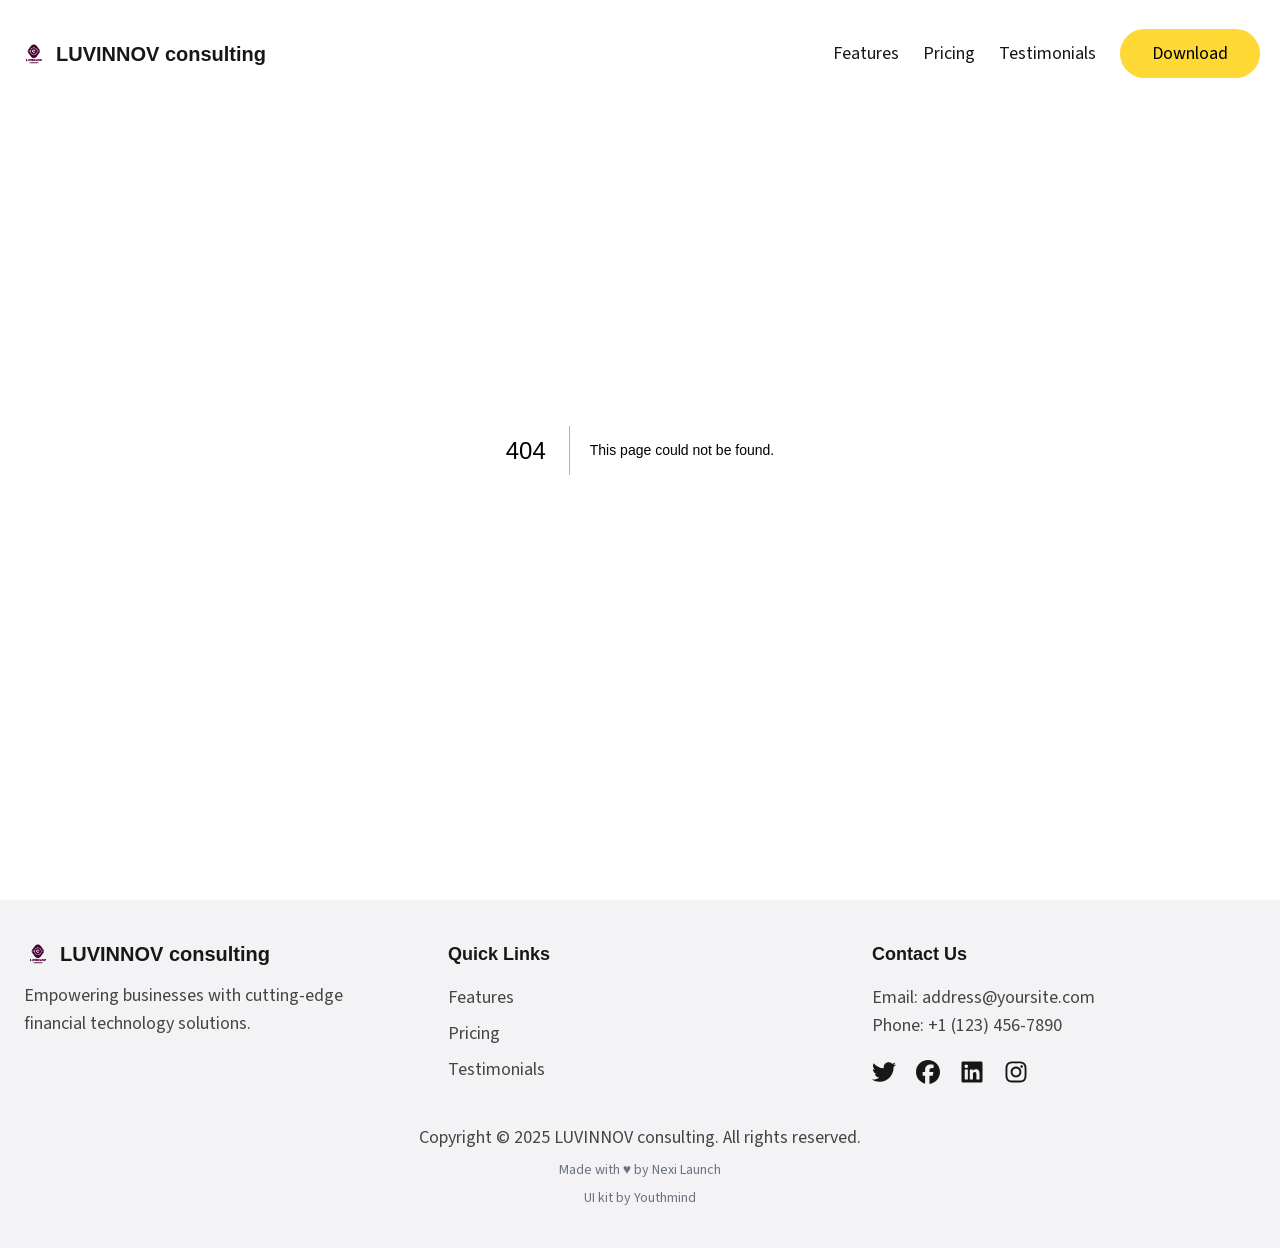
==== 404/index.html @ d5160deb "Updates" ====
<!DOCTYPE html><html lang="en"><head><meta charSet="utf-8"/><meta name="viewport" content="width=device-width, initial-scale=1"/><link rel="preload" href="/toto/static/media/3534416bbfdcc9be-s.p.woff2" as="font" crossorigin="" type="font/woff2"/><link rel="preload" href="/toto/static/media/9cf9c6e84ed13b5e-s.p.woff2" as="font" crossorigin="" type="font/woff2"/><link rel="stylesheet" href="/toto/static/css/870fa34f13a19ca3.css" data-precedence="next"/><link rel="preload" as="script" fetchPriority="low" href="/toto/static/chunks/webpack-124ecab26fb58c19.js"/><script src="/toto/static/chunks/fd9d1056-db191a3a5ea0cf82.js" async=""></script><script src="/toto/static/chunks/117-f3b8f21bd24e2835.js" async=""></script><script src="/toto/static/chunks/main-app-a7b32113b8350403.js" async=""></script><script src="/toto/static/chunks/f7333993-c49efe604041fbbe.js" async=""></script><script src="/toto/static/chunks/352-a9b791b943f758c2.js" async=""></script><script src="/toto/static/chunks/578-3923106b9cc915ff.js" async=""></script><script src="/toto/static/chunks/app/layout-957dc9d7dec42cfb.js" async=""></script><script src="/toto/static/chunks/3d47b92a-8a8ddd173a9a4bae.js" async=""></script><script src="/toto/static/chunks/6-3d7f84770f22fc90.js" async=""></script><script src="/toto/static/chunks/app/page-560731b60eb014f5.js" async=""></script><meta name="robots" content="noindex"/><title>404: This page could not be found.</title><title>Luvinnov consulting</title><meta name="description" content="Luvinnov empowers businesses with cutting-edge technology solutions to drive success and efficiency."/><meta property="og:title" content="Luvinnov consulting"/><meta property="og:description" content="Luvinnov empowers businesses with cutting-edge technology solutions to drive success and efficiency."/><meta property="og:url" content="https://luvinnov.github.io/"/><meta property="og:image" content="https://luvinnov.github.io/images/og-image.jpg"/><meta property="og:image:width" content="1200"/><meta property="og:image:height" content="675"/><meta property="og:image:alt" content="LUVINNOV consulting"/><meta property="og:type" content="website"/><meta name="twitter:card" content="summary_large_image"/><meta name="twitter:title" content="Luvinnov consulting"/><meta name="twitter:description" content="Luvinnov empowers businesses with cutting-edge technology solutions to drive success and efficiency."/><meta name="twitter:image" content="https://luvinnov.github.io/images/twitter-image.jpg"/><link rel="icon" href="/images/icons/apple-touch-icon.png" type="image/png" sizes="180x180"/><link rel="icon" href="/images/icons/favicon.ico" type="image/png"/><link rel="icon" href="/images/icons/favicon.svg" type="image/svg+xml"/><link rel="icon" href="/images/icons/favicon-96x96.png" type="image/png" sizes="96x96"/><link rel="icon" href="/images/icons/web-app-manifest-192x192.png" type="image/png" sizes="192x192"/><link rel="icon" href="/images/icons/web-app-manifest-512x512.png" type="image/png" sizes="512x512"/><meta name="next-size-adjust"/><script src="/toto/static/chunks/polyfills-42372ed130431b0a.js" noModule=""></script></head><body class="__className_1b340f __className_1fdbab antialiased"><header class="bg-transparent fixed top-0 left-0 right-0 md:absolute z-50 mx-auto w-full"><div class="px-5 w-full max-w-7xl mx-auto !px-0"><nav class="shadow-md md:shadow-none bg-white md:bg-transparent mx-auto flex justify-between items-center py-2 px-5 md:py-10"><a class="flex items-center gap-2" href="/"><img alt="Logo" loading="lazy" width="0" height="0" decoding="async" data-nimg="1" class="min-w-fit w-7 h-7" style="color:transparent" src="/images/logos/luvinnov_consulting_logo.png"/><span class="manrope text-xl font-semibold text-foreground cursor-pointer">LUVINNOV consulting</span></a><ul class="hidden md:flex space-x-6"><li><a class="text-foreground hover:text-foreground-accent transition-colors" href="#features">Features</a></li><li><a class="text-foreground hover:text-foreground-accent transition-colors" href="#pricing">Pricing</a></li><li><a class="text-foreground hover:text-foreground-accent transition-colors" href="#testimonials">Testimonials</a></li><li><a class="text-black bg-primary hover:bg-primary-accent px-8 py-3 rounded-full transition-colors" href="#cta">Download</a></li></ul><div class="md:hidden flex items-center"><button type="button" class="bg-primary text-black focus:outline-none rounded-full w-10 h-10 flex items-center justify-center" aria-controls="mobile-menu" aria-expanded="false"><svg stroke="currentColor" fill="currentColor" stroke-width="0" viewBox="0 0 24 24" aria-hidden="true" class="h-6 w-6" height="1em" width="1em" xmlns="http://www.w3.org/2000/svg"><path fill-rule="evenodd" d="M3 6.75A.75.75 0 0 1 3.75 6h16.5a.75.75 0 0 1 0 1.5H3.75A.75.75 0 0 1 3 6.75ZM3 12a.75.75 0 0 1 .75-.75h16.5a.75.75 0 0 1 0 1.5H3.75A.75.75 0 0 1 3 12Zm0 5.25a.75.75 0 0 1 .75-.75h16.5a.75.75 0 0 1 0 1.5H3.75a.75.75 0 0 1-.75-.75Z" clip-rule="evenodd"></path></svg><span class="sr-only">Toggle navigation</span></button></div></nav></div></header><main><div style="font-family:system-ui,&quot;Segoe UI&quot;,Roboto,Helvetica,Arial,sans-serif,&quot;Apple Color Emoji&quot;,&quot;Segoe UI Emoji&quot;;height:100vh;text-align:center;display:flex;flex-direction:column;align-items:center;justify-content:center"><div><style>body{color:#000;background:#fff;margin:0}.next-error-h1{border-right:1px solid rgba(0,0,0,.3)}@media (prefers-color-scheme:dark){body{color:#fff;background:#000}.next-error-h1{border-right:1px solid rgba(255,255,255,.3)}}</style><h1 class="next-error-h1" style="display:inline-block;margin:0 20px 0 0;padding:0 23px 0 0;font-size:24px;font-weight:500;vertical-align:top;line-height:49px">404</h1><div style="display:inline-block"><h2 style="font-size:14px;font-weight:400;line-height:49px;margin:0">This page could not be found.</h2></div></div></div></main><footer class="bg-hero-background text-foreground py-10"><div class="max-w-7xl w-full mx-auto px-6 grid grid-cols-1 md:grid-cols-3 gap-10"><div><a class="flex items-center gap-2" href="/"><img alt="Logo" loading="lazy" width="0" height="0" decoding="async" data-nimg="1" class="min-w-fit w-7 h-7" style="color:transparent" src="/images/logos/luvinnov_consulting_logo.png"/><h3 class="manrope text-xl font-semibold cursor-pointer">LUVINNOV consulting</h3></a><p class="mt-3.5 text-foreground-accent">Empowering businesses with cutting-edge financial technology solutions.</p></div><div><h4 class="text-lg font-semibold mb-4">Quick Links</h4><ul class="text-foreground-accent"><li class="mb-2"><a class="hover:text-foreground" href="#features">Features</a></li><li class="mb-2"><a class="hover:text-foreground" href="#pricing">Pricing</a></li><li class="mb-2"><a class="hover:text-foreground" href="#testimonials">Testimonials</a></li></ul></div><div><h4 class="text-lg font-semibold mb-4">Contact Us</h4><a href="mailto:address@yoursite.com" class="block text-foreground-accent hover:text-foreground">Email: <!-- -->address@yoursite.com</a><a href="tel:+1 (123) 456-7890" class="block text-foreground-accent hover:text-foreground">Phone: <!-- -->+1 (123) 456-7890</a><div class="mt-5 flex items-center gap-5 flex-wrap"><a aria-label="twitter" href="https://twitter.com/Twitter"><svg stroke="currentColor" fill="currentColor" stroke-width="0" viewBox="0 0 512 512" class="min-w-fit" height="24" width="24" xmlns="http://www.w3.org/2000/svg"><path d="M459.37 151.716c.325 4.548.325 9.097.325 13.645 0 138.72-105.583 298.558-298.558 298.558-59.452 0-114.68-17.219-161.137-47.106 8.447.974 16.568 1.299 25.34 1.299 49.055 0 94.213-16.568 130.274-44.832-46.132-.975-84.792-31.188-98.112-72.772 6.498.974 12.995 1.624 19.818 1.624 9.421 0 18.843-1.3 27.614-3.573-48.081-9.747-84.143-51.98-84.143-102.985v-1.299c13.969 7.797 30.214 12.67 47.431 13.319-28.264-18.843-46.781-51.005-46.781-87.391 0-19.492 5.197-37.36 14.294-52.954 51.655 63.675 129.3 105.258 216.365 109.807-1.624-7.797-2.599-15.918-2.599-24.04 0-57.828 46.782-104.934 104.934-104.934 30.213 0 57.502 12.67 76.67 33.137 23.715-4.548 46.456-13.32 66.599-25.34-7.798 24.366-24.366 44.833-46.132 57.827 21.117-2.273 41.584-8.122 60.426-16.243-14.292 20.791-32.161 39.308-52.628 54.253z"></path></svg></a><a aria-label="facebook" href="https://facebook.com"><svg stroke="currentColor" fill="currentColor" stroke-width="0" viewBox="0 0 512 512" class="min-w-fit" height="24" width="24" xmlns="http://www.w3.org/2000/svg"><path d="M512 256C512 114.6 397.4 0 256 0S0 114.6 0 256C0 376 82.7 476.8 194.2 504.5V334.2H141.4V256h52.8V222.3c0-87.1 39.4-127.5 125-127.5c16.2 0 44.2 3.2 55.7 6.4V172c-6-.6-16.5-1-29.6-1c-42 0-58.2 15.9-58.2 57.2V256h83.6l-14.4 78.2H287V510.1C413.8 494.8 512 386.9 512 256h0z"></path></svg></a><a aria-label="linkedin" href="https://www.linkedin.com"><svg stroke="currentColor" fill="currentColor" stroke-width="0" viewBox="0 0 448 512" class="min-w-fit" height="24" width="24" xmlns="http://www.w3.org/2000/svg"><path d="M416 32H31.9C14.3 32 0 46.5 0 64.3v383.4C0 465.5 14.3 480 31.9 480H416c17.6 0 32-14.5 32-32.3V64.3c0-17.8-14.4-32.3-32-32.3zM135.4 416H69V202.2h66.5V416zm-33.2-243c-21.3 0-38.5-17.3-38.5-38.5S80.9 96 102.2 96c21.2 0 38.5 17.3 38.5 38.5 0 21.3-17.2 38.5-38.5 38.5zm282.1 243h-66.4V312c0-24.8-.5-56.7-34.5-56.7-34.6 0-39.9 27-39.9 54.9V416h-66.4V202.2h63.7v29.2h.9c8.9-16.8 30.6-34.5 62.9-34.5 67.2 0 79.7 44.3 79.7 101.9V416z"></path></svg></a><a aria-label="instagram" href="https://www.instagram.com"><svg stroke="currentColor" fill="currentColor" stroke-width="0" viewBox="0 0 448 512" class="min-w-fit" height="24" width="24" xmlns="http://www.w3.org/2000/svg"><path d="M224.1 141c-63.6 0-114.9 51.3-114.9 114.9s51.3 114.9 114.9 114.9S339 319.5 339 255.9 287.7 141 224.1 141zm0 189.6c-41.1 0-74.7-33.5-74.7-74.7s33.5-74.7 74.7-74.7 74.7 33.5 74.7 74.7-33.6 74.7-74.7 74.7zm146.4-194.3c0 14.9-12 26.8-26.8 26.8-14.9 0-26.8-12-26.8-26.8s12-26.8 26.8-26.8 26.8 12 26.8 26.8zm76.1 27.2c-1.7-35.9-9.9-67.7-36.2-93.9-26.2-26.2-58-34.4-93.9-36.2-37-2.1-147.9-2.1-184.9 0-35.8 1.7-67.6 9.9-93.9 36.1s-34.4 58-36.2 93.9c-2.1 37-2.1 147.9 0 184.9 1.7 35.9 9.9 67.7 36.2 93.9s58 34.4 93.9 36.2c37 2.1 147.9 2.1 184.9 0 35.9-1.7 67.7-9.9 93.9-36.2 26.2-26.2 34.4-58 36.2-93.9 2.1-37 2.1-147.8 0-184.8zM398.8 388c-7.8 19.6-22.9 34.7-42.6 42.6-29.5 11.7-99.5 9-132.1 9s-102.7 2.6-132.1-9c-19.6-7.8-34.7-22.9-42.6-42.6-11.7-29.5-9-99.5-9-132.1s-2.6-102.7 9-132.1c7.8-19.6 22.9-34.7 42.6-42.6 29.5-11.7 99.5-9 132.1-9s102.7-2.6 132.1 9c19.6 7.8 34.7 22.9 42.6 42.6 11.7 29.5 9 99.5 9 132.1s2.7 102.7-9 132.1z"></path></svg></a></div></div></div><div class="mt-8 md:text-center text-foreground-accent px-6"><p>Copyright © <!-- -->2025<!-- --> <!-- -->LUVINNOV consulting<!-- -->. All rights reserved.</p><p class="text-sm mt-2 text-gray-500">Made with ♥ by <a href="https://nexilaunch.com" target="_blank">Nexi Launch</a></p><p class="text-sm mt-2 text-gray-500">UI kit by <a href="https://ui8.net/youthmind/products/fintech-finance-mobile-app-ui-kit" target="_blank">Youthmind</a></p></div></footer><script src="/toto/static/chunks/webpack-124ecab26fb58c19.js" async=""></script><script>(self.__next_f=self.__next_f||[]).push([0]);self.__next_f.push([2,null])</script><script>self.__next_f.push([1,"1:HL[\"/toto/static/media/3534416bbfdcc9be-s.p.woff2\",\"font\",{\"crossOrigin\":\"\",\"type\":\"font/woff2\"}]\n2:HL[\"/toto/static/media/9cf9c6e84ed13b5e-s.p.woff2\",\"font\",{\"crossOrigin\":\"\",\"type\":\"font/woff2\"}]\n3:HL[\"/toto/static/css/870fa34f13a19ca3.css\",\"style\"]\n"])</script><script>self.__next_f.push([1,"4:I[2846,[],\"\"]\n6:I[4707,[],\"\"]\n7:I[6423,[],\"\"]\n8:I[2911,[\"516\",\"static/chunks/f7333993-c49efe604041fbbe.js\",\"352\",\"static/chunks/352-a9b791b943f758c2.js\",\"578\",\"static/chunks/578-3923106b9cc915ff.js\",\"185\",\"static/chunks/app/layout-957dc9d7dec42cfb.js\"],\"default\"]\nd:I[2972,[\"516\",\"static/chunks/f7333993-c49efe604041fbbe.js\",\"352\",\"static/chunks/352-a9b791b943f758c2.js\",\"578\",\"static/chunks/578-3923106b9cc915ff.js\",\"185\",\"static/chunks/app/layout-957dc9d7dec42cfb.js\"],\"\"]\ne:I[5878,[\"614\",\"static/chunks/3d47b92a-8a8ddd173a9a4bae.js\",\"352\",\"static/chunks/352-a9b791b943f758c2.js\",\"6\",\"static/chunks/6-3d7f84770f22fc90.js\",\"931\",\"static/chunks/app/page-560731b60eb014f5.js\"],\"Image\"]\n10:I[1060,[],\"\"]\n9:{\"fontFamily\":\"system-ui,\\\"Segoe UI\\\",Roboto,Helvetica,Arial,sans-serif,\\\"Apple Color Emoji\\\",\\\"Segoe UI Emoji\\\"\",\"height\":\"100vh\",\"textAlign\":\"center\",\"display\":\"flex\",\"flexDirection\":\"column\",\"alignItems\":\"center\",\"justifyContent\":\"center\"}\na:{\"display\":\"inline-block\",\"margin\":\"0 20px 0 0\",\"padding\":\"0 23px 0 0\",\"fontSize\":24,\"fontWeight\":500,\"verticalAlign\":\"top\",\"lineHeight\":\"49px\"}\nb:{\"display\":\"inline-block\"}\nc:{\"fontSize\":14,\"fontWeight\":400,\"lineHeight\":\"49px\",\"margin\":0}\n11:[]\n"])</script><script>self.__next_f.push([1,"0:[\"$\",\"$L4\",null,{\"buildId\":\"EGd1KoIB6bonTF5yjFm48\",\"assetPrefix\":\"\",\"urlParts\":[\"\",\"_not-found\",\"\"],\"initialTree\":[\"\",{\"children\":[\"/_not-found\",{\"children\":[\"__PAGE__\",{}]}]},\"$undefined\",\"$undefined\",true],\"initialSeedData\":[\"\",{\"children\":[\"/_not-found\",{\"children\":[\"__PAGE__\",{},[[\"$L5\",[[\"$\",\"title\",null,{\"children\":\"404: This page could not be found.\"}],[\"$\",\"div\",null,{\"style\":{\"fontFamily\":\"system-ui,\\\"Segoe UI\\\",Roboto,Helvetica,Arial,sans-serif,\\\"Apple Color Emoji\\\",\\\"Segoe UI Emoji\\\"\",\"height\":\"100vh\",\"textAlign\":\"center\",\"display\":\"flex\",\"flexDirection\":\"column\",\"alignItems\":\"center\",\"justifyContent\":\"center\"},\"children\":[\"$\",\"div\",null,{\"children\":[[\"$\",\"style\",null,{\"dangerouslySetInnerHTML\":{\"__html\":\"body{color:#000;background:#fff;margin:0}.next-error-h1{border-right:1px solid rgba(0,0,0,.3)}@media (prefers-color-scheme:dark){body{color:#fff;background:#000}.next-error-h1{border-right:1px solid rgba(255,255,255,.3)}}\"}}],[\"$\",\"h1\",null,{\"className\":\"next-error-h1\",\"style\":{\"display\":\"inline-block\",\"margin\":\"0 20px 0 0\",\"padding\":\"0 23px 0 0\",\"fontSize\":24,\"fontWeight\":500,\"verticalAlign\":\"top\",\"lineHeight\":\"49px\"},\"children\":\"404\"}],[\"$\",\"div\",null,{\"style\":{\"display\":\"inline-block\"},\"children\":[\"$\",\"h2\",null,{\"style\":{\"fontSize\":14,\"fontWeight\":400,\"lineHeight\":\"49px\",\"margin\":0},\"children\":\"This page could not be found.\"}]}]]}]}]],null],null],null]},[null,[\"$\",\"$L6\",null,{\"parallelRouterKey\":\"children\",\"segmentPath\":[\"children\",\"/_not-found\",\"children\"],\"error\":\"$undefined\",\"errorStyles\":\"$undefined\",\"errorScripts\":\"$undefined\",\"template\":[\"$\",\"$L7\",null,{}],\"templateStyles\":\"$undefined\",\"templateScripts\":\"$undefined\",\"notFound\":\"$undefined\",\"notFoundStyles\":\"$undefined\"}]],null]},[[[[\"$\",\"link\",\"0\",{\"rel\":\"stylesheet\",\"href\":\"/toto/static/css/870fa34f13a19ca3.css\",\"precedence\":\"next\",\"crossOrigin\":\"$undefined\"}]],[\"$\",\"html\",null,{\"lang\":\"en\",\"children\":[\"$\",\"body\",null,{\"className\":\"__className_1b340f __className_1fdbab antialiased\",\"children\":[\"\",[\"$\",\"$L8\",null,{}],[\"$\",\"main\",null,{\"children\":[\"$\",\"$L6\",null,{\"parallelRouterKey\":\"children\",\"segmentPath\":[\"children\"],\"error\":\"$undefined\",\"errorStyles\":\"$undefined\",\"errorScripts\":\"$undefined\",\"template\":[\"$\",\"$L7\",null,{}],\"templateStyles\":\"$undefined\",\"templateScripts\":\"$undefined\",\"notFound\":[[\"$\",\"title\",null,{\"children\":\"404: This page could not be found.\"}],[\"$\",\"div\",null,{\"style\":\"$9\",\"children\":[\"$\",\"div\",null,{\"children\":[[\"$\",\"style\",null,{\"dangerouslySetInnerHTML\":{\"__html\":\"body{color:#000;background:#fff;margin:0}.next-error-h1{border-right:1px solid rgba(0,0,0,.3)}@media (prefers-color-scheme:dark){body{color:#fff;background:#000}.next-error-h1{border-right:1px solid rgba(255,255,255,.3)}}\"}}],[\"$\",\"h1\",null,{\"className\":\"next-error-h1\",\"style\":\"$a\",\"children\":\"404\"}],[\"$\",\"div\",null,{\"style\":\"$b\",\"children\":[\"$\",\"h2\",null,{\"style\":\"$c\",\"children\":\"This page could not be found.\"}]}]]}]}]],\"notFoundStyles\":[]}]}],[\"$\",\"footer\",null,{\"className\":\"bg-hero-background text-foreground py-10\",\"children\":[[\"$\",\"div\",null,{\"className\":\"max-w-7xl w-full mx-auto px-6 grid grid-cols-1 md:grid-cols-3 gap-10\",\"children\":[[\"$\",\"div\",null,{\"children\":[[\"$\",\"$Ld\",null,{\"href\":\"/\",\"className\":\"flex items-center gap-2\",\"children\":[[\"$\",\"$Le\",null,{\"src\":\"/images/logos/luvinnov_consulting_logo.png\",\"alt\":\"Logo\",\"className\":\"min-w-fit w-7 h-7\",\"width\":0,\"height\":0}],[\"$\",\"h3\",null,{\"className\":\"manrope text-xl font-semibold cursor-pointer\",\"children\":\"LUVINNOV consulting\"}]]}],[\"$\",\"p\",null,{\"className\":\"mt-3.5 text-foreground-accent\",\"children\":\"Empowering businesses with cutting-edge financial technology solutions.\"}]]}],[\"$\",\"div\",null,{\"children\":[[\"$\",\"h4\",null,{\"className\":\"text-lg font-semibold mb-4\",\"children\":\"Quick Links\"}],[\"$\",\"ul\",null,{\"className\":\"text-foreground-accent\",\"children\":[[\"$\",\"li\",\"Features\",{\"className\":\"mb-2\",\"children\":[\"$\",\"$Ld\",null,{\"href\":\"#features\",\"className\":\"hover:text-foreground\",\"children\":\"Features\"}]}],[\"$\",\"li\",\"Pricing\",{\"className\":\"mb-2\",\"children\":[\"$\",\"$Ld\",null,{\"href\":\"#pricing\",\"className\":\"hover:text-foreground\",\"children\":\"Pricing\"}]}],[\"$\",\"li\",\"Testimonials\",{\"className\":\"mb-2\",\"children\":[\"$\",\"$Ld\",null,{\"href\":\"#testimonials\",\"className\":\"hover:text-foreground\",\"children\":\"Testimonials\"}]}]]}]]}],[\"$\",\"div\",null,{\"children\":[[\"$\",\"h4\",null,{\"className\":\"text-lg font-semibold mb-4\",\"children\":\"Contact Us\"}],[\"$\",\"a\",null,{\"href\":\"mailto:address@yoursite.com\",\"className\":\"block text-foreground-accent hover:text-foreground\",\"children\":[\"Email: \",\"address@yoursite.com\"]}],[\"$\",\"a\",null,{\"href\":\"tel:+1 (123) 456-7890\",\"className\":\"block text-foreground-accent hover:text-foreground\",\"children\":[\"Phone: \",\"+1 (123) 456-7890\"]}],[\"$\",\"div\",null,{\"className\":\"mt-5 flex items-center gap-5 flex-wrap\",\"children\":[[\"$\",\"$Ld\",\"twitter\",{\"href\":\"https://twitter.com/Twitter\",\"aria-label\":\"twitter\",\"children\":[\"$\",\"svg\",null,{\"stroke\":\"currentColor\",\"fill\":\"currentColor\",\"strokeWidth\":\"0\",\"viewBox\":\"0 0 512 512\",\"className\":\"min-w-fit\",\"children\":[\"$undefined\",[[\"$\",\"path\",\"0\",{\"d\":\"M459.37 151.716c.325 4.548.325 9.097.325 13.645 0 138.72-105.583 298.558-298.558 298.558-59.452 0-114.68-17.219-161.137-47.106 8.447.974 16.568 1.299 25.34 1.299 49.055 0 94.213-16.568 130.274-44.832-46.132-.975-84.792-31.188-98.112-72.772 6.498.974 12.995 1.624 19.818 1.624 9.421 0 18.843-1.3 27.614-3.573-48.081-9.747-84.143-51.98-84.143-102.985v-1.299c13.969 7.797 30.214 12.67 47.431 13.319-28.264-18.843-46.781-51.005-46.781-87.391 0-19.492 5.197-37.36 14.294-52.954 51.655 63.675 129.3 105.258 216.365 109.807-1.624-7.797-2.599-15.918-2.599-24.04 0-57.828 46.782-104.934 104.934-104.934 30.213 0 57.502 12.67 76.67 33.137 23.715-4.548 46.456-13.32 66.599-25.34-7.798 24.366-24.366 44.833-46.132 57.827 21.117-2.273 41.584-8.122 60.426-16.243-14.292 20.791-32.161 39.308-52.628 54.253z\",\"children\":[]}]]],\"style\":{\"color\":\"$undefined\"},\"height\":24,\"width\":24,\"xmlns\":\"http://www.w3.org/2000/svg\"}]}],[\"$\",\"$Ld\",\"facebook\",{\"href\":\"https://facebook.com\",\"aria-label\":\"facebook\",\"children\":[\"$\",\"svg\",null,{\"stroke\":\"currentColor\",\"fill\":\"currentColor\",\"strokeWidth\":\"0\",\"viewBox\":\"0 0 512 512\",\"className\":\"min-w-fit\",\"children\":[\"$undefined\",[[\"$\",\"path\",\"0\",{\"d\":\"M512 256C512 114.6 397.4 0 256 0S0 114.6 0 256C0 376 82.7 476.8 194.2 504.5V334.2H141.4V256h52.8V222.3c0-87.1 39.4-127.5 125-127.5c16.2 0 44.2 3.2 55.7 6.4V172c-6-.6-16.5-1-29.6-1c-42 0-58.2 15.9-58.2 57.2V256h83.6l-14.4 78.2H287V510.1C413.8 494.8 512 386.9 512 256h0z\",\"children\":[]}]]],\"style\":{\"color\":\"$undefined\"},\"height\":24,\"width\":24,\"xmlns\":\"http://www.w3.org/2000/svg\"}]}],[\"$\",\"$Ld\",\"linkedin\",{\"href\":\"https://www.linkedin.com\",\"aria-label\":\"linkedin\",\"children\":[\"$\",\"svg\",null,{\"stroke\":\"currentColor\",\"fill\":\"currentColor\",\"strokeWidth\":\"0\",\"viewBox\":\"0 0 448 512\",\"className\":\"min-w-fit\",\"children\":[\"$undefined\",[[\"$\",\"path\",\"0\",{\"d\":\"M416 32H31.9C14.3 32 0 46.5 0 64.3v383.4C0 465.5 14.3 480 31.9 480H416c17.6 0 32-14.5 32-32.3V64.3c0-17.8-14.4-32.3-32-32.3zM135.4 416H69V202.2h66.5V416zm-33.2-243c-21.3 0-38.5-17.3-38.5-38.5S80.9 96 102.2 96c21.2 0 38.5 17.3 38.5 38.5 0 21.3-17.2 38.5-38.5 38.5zm282.1 243h-66.4V312c0-24.8-.5-56.7-34.5-56.7-34.6 0-39.9 27-39.9 54.9V416h-66.4V202.2h63.7v29.2h.9c8.9-16.8 30.6-34.5 62.9-34.5 67.2 0 79.7 44.3 79.7 101.9V416z\",\"children\":[]}]]],\"style\":{\"color\":\"$undefined\"},\"height\":24,\"width\":24,\"xmlns\":\"http://www.w3.org/2000/svg\"}]}],[\"$\",\"$Ld\",\"instagram\",{\"href\":\"https://www.instagram.com\",\"aria-label\":\"instagram\",\"children\":[\"$\",\"svg\",null,{\"stroke\":\"currentColor\",\"fill\":\"currentColor\",\"strokeWidth\":\"0\",\"viewBox\":\"0 0 448 512\",\"className\":\"min-w-fit\",\"children\":[\"$undefined\",[[\"$\",\"path\",\"0\",{\"d\":\"M224.1 141c-63.6 0-114.9 51.3-114.9 114.9s51.3 114.9 114.9 114.9S339 319.5 339 255.9 287.7 141 224.1 141zm0 189.6c-41.1 0-74.7-33.5-74.7-74.7s33.5-74.7 74.7-74.7 74.7 33.5 74.7 74.7-33.6 74.7-74.7 74.7zm146.4-194.3c0 14.9-12 26.8-26.8 26.8-14.9 0-26.8-12-26.8-26.8s12-26.8 26.8-26.8 26.8 12 26.8 26.8zm76.1 27.2c-1.7-35.9-9.9-67.7-36.2-93.9-26.2-26.2-58-34.4-93.9-36.2-37-2.1-147.9-2.1-184.9 0-35.8 1.7-67.6 9.9-93.9 36.1s-34.4 58-36.2 93.9c-2.1 37-2.1 147.9 0 184.9 1.7 35.9 9.9 67.7 36.2 93.9s58 34.4 93.9 36.2c37 2.1 147.9 2.1 184.9 0 35.9-1.7 67.7-9.9 93.9-36.2 26.2-26.2 34.4-58 36.2-93.9 2.1-37 2.1-147.8 0-184.8zM398.8 388c-7.8 19.6-22.9 34.7-42.6 42.6-29.5 11.7-99.5 9-132.1 9s-102.7 2.6-132.1-9c-19.6-7.8-34.7-22.9-42.6-42.6-11.7-29.5-9-99.5-9-132.1s-2.6-102.7 9-132.1c7.8-19.6 22.9-34.7 42.6-42.6 29.5-11.7 99.5-9 132.1-9s102.7-2.6 132.1 9c19.6 7.8 34.7 22.9 42.6 42.6 11.7 29.5 9 99.5 9 132.1s2.7 102.7-9 132.1z\",\"children\":[]}]]],\"style\":{\"color\":\"$undefined\"},\"height\":24,\"width\":24,\"xmlns\":\"http://www.w3.org/2000/svg\"}]}]]}]]}]]}],[\"$\",\"div\",null,{\"className\":\"mt-8 md:text-center text-foreground-accent px-6\",\"children\":[[\"$\",\"p\",null,{\"children\":[\"Copyright © \",2025,\" \",\"LUVINNOV consulting\",\". All rights reserved.\"]}],[\"$\",\"p\",null,{\"className\":\"text-sm mt-2 text-gray-500\",\"children\":[\"Made with ♥ by \",[\"$\",\"a\",null,{\"href\":\"https://nexilaunch.com\",\"target\":\"_blank\",\"children\":\"Nexi Launch\"}]]}],[\"$\",\"p\",null,{\"className\":\"text-sm mt-2 text-gray-500\",\"children\":[\"UI kit by \",[\"$\",\"a\",null,{\"href\":\"https://ui8.net/youthmind/products/fintech-finance-mobile-app-ui-kit\",\"target\":\"_blank\",\"children\":\"Youthmind\"}]]}]]}]]}]]}]}]],null],null],\"couldBeIntercepted\":false,\"initialHead\":[[\"$\",\"meta\",null,{\"name\":\"robots\",\"content\":\"noindex\"}],\"$Lf\"],\"globalErrorComponent\":\"$10\",\"missingSlots\":\"$W11\"}]\n"])</script><script>self.__next_f.push([1,"f:[[\"$\",\"meta\",\"0\",{\"name\":\"viewport\",\"content\":\"width=device-width, initial-scale=1\"}],[\"$\",\"meta\",\"1\",{\"charSet\":\"utf-8\"}],[\"$\",\"title\",\"2\",{\"children\":\"Luvinnov consulting\"}],[\"$\",\"meta\",\"3\",{\"name\":\"description\",\"content\":\"Luvinnov empowers businesses with cutting-edge technology solutions to drive success and efficiency.\"}],[\"$\",\"meta\",\"4\",{\"property\":\"og:title\",\"content\":\"Luvinnov consulting\"}],[\"$\",\"meta\",\"5\",{\"property\":\"og:description\",\"content\":\"Luvinnov empowers businesses with cutting-edge technology solutions to drive success and efficiency.\"}],[\"$\",\"meta\",\"6\",{\"property\":\"og:url\",\"content\":\"https://luvinnov.github.io/\"}],[\"$\",\"meta\",\"7\",{\"property\":\"og:image\",\"content\":\"https://luvinnov.github.io/images/og-image.jpg\"}],[\"$\",\"meta\",\"8\",{\"property\":\"og:image:width\",\"content\":\"1200\"}],[\"$\",\"meta\",\"9\",{\"property\":\"og:image:height\",\"content\":\"675\"}],[\"$\",\"meta\",\"10\",{\"property\":\"og:image:alt\",\"content\":\"LUVINNOV consulting\"}],[\"$\",\"meta\",\"11\",{\"property\":\"og:type\",\"content\":\"website\"}],[\"$\",\"meta\",\"12\",{\"name\":\"twitter:card\",\"content\":\"summary_large_image\"}],[\"$\",\"meta\",\"13\",{\"name\":\"twitter:title\",\"content\":\"Luvinnov consulting\"}],[\"$\",\"meta\",\"14\",{\"name\":\"twitter:description\",\"content\":\"Luvinnov empowers businesses with cutting-edge technology solutions to drive success and efficiency.\"}],[\"$\",\"meta\",\"15\",{\"name\":\"twitter:image\",\"content\":\"https://luvinnov.github.io/images/twitter-image.jpg\"}],[\"$\",\"link\",\"16\",{\"rel\":\"icon\",\"href\":\"/images/icons/apple-touch-icon.png\",\"type\":\"image/png\",\"sizes\":\"180x180\"}],[\"$\",\"link\",\"17\",{\"rel\":\"icon\",\"href\":\"/images/icons/favicon.ico\",\"type\":\"image/png\"}],[\"$\",\"link\",\"18\",{\"rel\":\"icon\",\"href\":\"/images/icons/favicon.svg\",\"type\":\"image/svg+xml\"}],[\"$\",\"link\",\"19\",{\"rel\":\"icon\",\"href\":\"/images/icons/favicon-96x96.png\",\"type\":\"image/png\",\"sizes\":\"96x96\"}],[\"$\",\"link\",\"20\",{\"rel\":\"icon\",\"href\":\"/images/icons/web-app-manifest-192x192.png\",\"type\":\"image/png\",\"sizes\":\"192x192\"}],[\"$\",\"link\",\"21\",{\"rel\":\"icon\",\"href\":\"/images/icons/web-app-manifest-512x512.png\",\"type\":\"image/png\",\"sizes\":\"512x512\"}],[\"$\",\"meta\",\"22\",{\"name\":\"next-size-adjust\"}]]\n"])</script><script>self.__next_f.push([1,"5:null\n"])</script></body></html>
---- toto/static/css/870fa34f13a19ca3.css ----
@font-face{font-family:__Manrope_1b340f;font-style:normal;font-weight:200 800;font-display:swap;src:url(/toto/static/media/78187650dd6b50b3-s.woff2) format("woff2");unicode-range:u+0460-052f,u+1c80-1c8a,u+20b4,u+2de0-2dff,u+a640-a69f,u+fe2e-fe2f}@font-face{font-family:__Manrope_1b340f;font-style:normal;font-weight:200 800;font-display:swap;src:url(/toto/static/media/4529092560591ab4-s.woff2) format("woff2");unicode-range:u+0301,u+0400-045f,u+0490-0491,u+04b0-04b1,u+2116}@font-face{font-family:__Manrope_1b340f;font-style:normal;font-weight:200 800;font-display:swap;src:url(/toto/static/media/b8222d26e20b2e06-s.woff2) format("woff2");unicode-range:u+0370-0377,u+037a-037f,u+0384-038a,u+038c,u+038e-03a1,u+03a3-03ff}@font-face{font-family:__Manrope_1b340f;font-style:normal;font-weight:200 800;font-display:swap;src:url(/toto/static/media/008f2e8b4aae291f-s.woff2) format("woff2");unicode-range:u+0102-0103,u+0110-0111,u+0128-0129,u+0168-0169,u+01a0-01a1,u+01af-01b0,u+0300-0301,u+0303-0304,u+0308-0309,u+0323,u+0329,u+1ea0-1ef9,u+20ab}@font-face{font-family:__Manrope_1b340f;font-style:normal;font-weight:200 800;font-display:swap;src:url(/toto/static/media/3c46462b57ac880e-s.woff2) format("woff2");unicode-range:u+0100-02ba,u+02bd-02c5,u+02c7-02cc,u+02ce-02d7,u+02dd-02ff,u+0304,u+0308,u+0329,u+1d00-1dbf,u+1e00-1e9f,u+1ef2-1eff,u+2020,u+20a0-20ab,u+20ad-20c0,u+2113,u+2c60-2c7f,u+a720-a7ff}@font-face{font-family:__Manrope_1b340f;font-style:normal;font-weight:200 800;font-display:swap;src:url(/toto/static/media/3534416bbfdcc9be-s.p.woff2) format("woff2");unicode-range:u+00??,u+0131,u+0152-0153,u+02bb-02bc,u+02c6,u+02da,u+02dc,u+0304,u+0308,u+0329,u+2000-206f,u+20ac,u+2122,u+2191,u+2193,u+2212,u+2215,u+feff,u+fffd}@font-face{font-family:__Manrope_Fallback_1b340f;src:local("Arial");ascent-override:103.31%;descent-override:29.07%;line-gap-override:0.00%;size-adjust:103.19%}.__className_1b340f{font-family:__Manrope_1b340f,__Manrope_Fallback_1b340f;font-style:normal}@font-face{font-family:__Source_Sans_3_1fdbab;font-style:normal;font-weight:200 900;font-display:swap;src:url(/toto/static/media/88da59c891d37117-s.woff2) format("woff2");unicode-range:u+0460-052f,u+1c80-1c8a,u+20b4,u+2de0-2dff,u+a640-a69f,u+fe2e-fe2f}@font-face{font-family:__Source_Sans_3_1fdbab;font-style:normal;font-weight:200 900;font-display:swap;src:url(/toto/static/media/1e377d93cbdd6b44-s.woff2) format("woff2");unicode-range:u+0301,u+0400-045f,u+0490-0491,u+04b0-04b1,u+2116}@font-face{font-family:__Source_Sans_3_1fdbab;font-style:normal;font-weight:200 900;font-display:swap;src:url(/toto/static/media/36d711d427a06e51-s.woff2) format("woff2");unicode-range:u+1f??}@font-face{font-family:__Source_Sans_3_1fdbab;font-style:normal;font-weight:200 900;font-display:swap;src:url(/toto/static/media/f1f7cdf240180e28-s.woff2) format("woff2");unicode-range:u+0370-0377,u+037a-037f,u+0384-038a,u+038c,u+038e-03a1,u+03a3-03ff}@font-face{font-family:__Source_Sans_3_1fdbab;font-style:normal;font-weight:200 900;font-display:swap;src:url(/toto/static/media/55fbdf033607a0e1-s.woff2) format("woff2");unicode-range:u+0102-0103,u+0110-0111,u+0128-0129,u+0168-0169,u+01a0-01a1,u+01af-01b0,u+0300-0301,u+0303-0304,u+0308-0309,u+0323,u+0329,u+1ea0-1ef9,u+20ab}@font-face{font-family:__Source_Sans_3_1fdbab;font-style:normal;font-weight:200 900;font-display:swap;src:url(/toto/static/media/b6a6f0b43d027304-s.woff2) format("woff2");unicode-range:u+0100-02ba,u+02bd-02c5,u+02c7-02cc,u+02ce-02d7,u+02dd-02ff,u+0304,u+0308,u+0329,u+1d00-1dbf,u+1e00-1e9f,u+1ef2-1eff,u+2020,u+20a0-20ab,u+20ad-20c0,u+2113,u+2c60-2c7f,u+a720-a7ff}@font-face{font-family:__Source_Sans_3_1fdbab;font-style:normal;font-weight:200 900;font-display:swap;src:url(/toto/static/media/9cf9c6e84ed13b5e-s.p.woff2) format("woff2");unicode-range:u+00??,u+0131,u+0152-0153,u+02bb-02bc,u+02c6,u+02da,u+02dc,u+0304,u+0308,u+0329,u+2000-206f,u+20ac,u+2122,u+2191,u+2193,u+2212,u+2215,u+feff,u+fffd}@font-face{font-family:__Source_Sans_3_Fallback_1fdbab;src:local("Arial");ascent-override:109.21%;descent-override:42.66%;line-gap-override:0.00%;size-adjust:93.76%}.__className_1fdbab{font-family:__Source_Sans_3_1fdbab,__Source_Sans_3_Fallback_1fdbab;font-style:normal}*,:after,:before{--tw-border-spacing-x:0;--tw-border-spacing-y:0;--tw-translate-x:0;--tw-translate-y:0;--tw-rotate:0;--tw-skew-x:0;--tw-skew-y:0;--tw-scale-x:1;--tw-scale-y:1;--tw-pan-x: ;--tw-pan-y: ;--tw-pinch-zoom: ;--tw-scroll-snap-strictness:proximity;--tw-gradient-from-position: ;--tw-gradient-via-position: ;--tw-gradient-to-position: ;--tw-ordinal: ;--tw-slashed-zero: ;--tw-numeric-figure: ;--tw-numeric-spacing: ;--tw-numeric-fraction: ;--tw-ring-inset: ;--tw-ring-offset-width:0px;--tw-ring-offset-color:#fff;--tw-ring-color:rgba(59,130,246,.5);--tw-ring-offset-shadow:0 0 #0000;--tw-ring-shadow:0 0 #0000;--tw-shadow:0 0 #0000;--tw-shadow-colored:0 0 #0000;--tw-blur: ;--tw-brightness: ;--tw-contrast: ;--tw-grayscale: ;--tw-hue-rotate: ;--tw-invert: ;--tw-saturate: ;--tw-sepia: ;--tw-drop-shadow: ;--tw-backdrop-blur: ;--tw-backdrop-brightness: ;--tw-backdrop-contrast: ;--tw-backdrop-grayscale: ;--tw-backdrop-hue-rotate: ;--tw-backdrop-invert: ;--tw-backdrop-opacity: ;--tw-backdrop-saturate: ;--tw-backdrop-sepia: ;--tw-contain-size: ;--tw-contain-layout: ;--tw-contain-paint: ;--tw-contain-style: }::backdrop{--tw-border-spacing-x:0;--tw-border-spacing-y:0;--tw-translate-x:0;--tw-translate-y:0;--tw-rotate:0;--tw-skew-x:0;--tw-skew-y:0;--tw-scale-x:1;--tw-scale-y:1;--tw-pan-x: ;--tw-pan-y: ;--tw-pinch-zoom: ;--tw-scroll-snap-strictness:proximity;--tw-gradient-from-position: ;--tw-gradient-via-position: ;--tw-gradient-to-position: ;--tw-ordinal: ;--tw-slashed-zero: ;--tw-numeric-figure: ;--tw-numeric-spacing: ;--tw-numeric-fraction: ;--tw-ring-inset: ;--tw-ring-offset-width:0px;--tw-ring-offset-color:#fff;--tw-ring-color:rgba(59,130,246,.5);--tw-ring-offset-shadow:0 0 #0000;--tw-ring-shadow:0 0 #0000;--tw-shadow:0 0 #0000;--tw-shadow-colored:0 0 #0000;--tw-blur: ;--tw-brightness: ;--tw-contrast: ;--tw-grayscale: ;--tw-hue-rotate: ;--tw-invert: ;--tw-saturate: ;--tw-sepia: ;--tw-drop-shadow: ;--tw-backdrop-blur: ;--tw-backdrop-brightness: ;--tw-backdrop-contrast: ;--tw-backdrop-grayscale: ;--tw-backdrop-hue-rotate: ;--tw-backdrop-invert: ;--tw-backdrop-opacity: ;--tw-backdrop-saturate: ;--tw-backdrop-sepia: ;--tw-contain-size: ;--tw-contain-layout: ;--tw-contain-paint: ;--tw-contain-style: }/*
! tailwindcss v3.4.17 | MIT License | https://tailwindcss.com
*/*,:after,:before{box-sizing:border-box;border:0 solid #e5e7eb}:after,:before{--tw-content:""}:host,html{line-height:1.5;-webkit-text-size-adjust:100%;-moz-tab-size:4;tab-size:4;font-family:ui-sans-serif,system-ui,sans-serif,Apple Color Emoji,Segoe UI Emoji,Segoe UI Symbol,Noto Color Emoji;font-feature-settings:normal;font-variation-settings:normal;-webkit-tap-highlight-color:transparent}body{margin:0;line-height:inherit}hr{height:0;color:inherit;border-top-width:1px}abbr:where([title]){text-decoration:underline dotted}h1,h2,h3,h4,h5,h6{font-size:inherit;font-weight:inherit}a{color:inherit;text-decoration:inherit}b,strong{font-weight:bolder}code,kbd,pre,samp{font-family:ui-monospace,SFMono-Regular,Menlo,Monaco,Consolas,Liberation Mono,Courier New,monospace;font-feature-settings:normal;font-variation-settings:normal;font-size:1em}small{font-size:80%}sub,sup{font-size:75%;line-height:0;position:relative;vertical-align:baseline}sub{bottom:-.25em}sup{top:-.5em}table{text-indent:0;border-color:inherit;border-collapse:collapse}button,input,optgroup,select,textarea{font-family:inherit;font-feature-settings:inherit;font-variation-settings:inherit;font-size:100%;font-weight:inherit;line-height:inherit;letter-spacing:inherit;color:inherit;margin:0;padding:0}button,select{text-transform:none}button,input:where([type=button]),input:where([type=reset]),input:where([type=submit]){-webkit-appearance:button;background-color:transparent;background-image:none}:-moz-focusring{outline:auto}:-moz-ui-invalid{box-shadow:none}progress{vertical-align:baseline}::-webkit-inner-spin-button,::-webkit-outer-spin-button{height:auto}[type=search]{-webkit-appearance:textfield;outline-offset:-2px}::-webkit-search-decoration{-webkit-appearance:none}::-webkit-file-upload-button{-webkit-appearance:button;font:inherit}summary{display:list-item}blockquote,dd,dl,figure,h1,h2,h3,h4,h5,h6,hr,p,pre{margin:0}fieldset{margin:0}fieldset,legend{padding:0}menu,ol,ul{list-style:none;margin:0;padding:0}dialog{padding:0}textarea{resize:vertical}input::placeholder,textarea::placeholder{opacity:1;color:#9ca3af}[role=button],button{cursor:pointer}:disabled{cursor:default}audio,canvas,embed,iframe,img,object,svg,video{display:block;vertical-align:middle}img,video{max-width:100%;height:auto}[hidden]:where(:not([hidden=until-found])){display:none}.sr-only{position:absolute;width:1px;height:1px;padding:0;margin:-1px;overflow:hidden;clip:rect(0,0,0,0);white-space:nowrap;border-width:0}.fixed{position:fixed}.absolute{position:absolute}.relative{position:relative}.inset-0{inset:0}.bottom-0{bottom:0}.left-0{left:0}.right-0{right:0}.top-0{top:0}.-z-10{z-index:-10}.z-10{z-index:10}.z-50{z-index:50}.order-2{order:2}.mx-auto{margin-left:auto;margin-right:auto}.my-3{margin-top:.75rem;margin-bottom:.75rem}.-mt-1{margin-top:-.25rem}.mb-0{margin-bottom:0}.mb-12{margin-bottom:3rem}.mb-2{margin-bottom:.5rem}.mb-24{margin-bottom:6rem}.mb-4{margin-bottom:1rem}.mb-5{margin-bottom:1.25rem}.mb-6{margin-bottom:1.5rem}.mb-7{margin-bottom:1.75rem}.mb-8{margin-bottom:2rem}.ml-4{margin-left:1rem}.mr-2{margin-right:.5rem}.mr-3{margin-right:.75rem}.mt-1{margin-top:.25rem}.mt-1\.5{margin-top:.375rem}.mt-10{margin-top:2.5rem}.mt-12{margin-top:3rem}.mt-2{margin-top:.5rem}.mt-3{margin-top:.75rem}.mt-3\.5{margin-top:.875rem}.mt-4{margin-top:1rem}.mt-5{margin-top:1.25rem}.mt-6{margin-top:1.5rem}.mt-8{margin-top:2rem}.block{display:block}.flex{display:flex}.grid{display:grid}.hidden{display:none}.h-10{height:2.5rem}.h-14{height:3.5rem}.h-40{height:10rem}.h-5{height:1.25rem}.h-6{height:1.5rem}.h-7{height:1.75rem}.h-full{height:100%}.w-10{width:2.5rem}.w-5{width:1.25rem}.w-5\/6{width:83.333333%}.w-6{width:1.5rem}.w-7{width:1.75rem}.w-fit{width:fit-content}.w-full{width:100%}.min-w-\[205px\]{min-width:205px}.min-w-fit{min-width:fit-content}.max-w-2xl{max-width:42rem}.max-w-7xl{max-width:80rem}.max-w-lg{max-width:32rem}.max-w-md{max-width:28rem}.max-w-sm{max-width:24rem}.max-w-xl{max-width:36rem}.flex-shrink-0{flex-shrink:0}.scale-100{--tw-scale-x:1;--tw-scale-y:1}.scale-100,.scale-95{transform:translate(var(--tw-translate-x),var(--tw-translate-y)) rotate(var(--tw-rotate)) skewX(var(--tw-skew-x)) skewY(var(--tw-skew-y)) scaleX(var(--tw-scale-x)) scaleY(var(--tw-scale-y))}.scale-95{--tw-scale-x:.95;--tw-scale-y:.95}.transform{transform:translate(var(--tw-translate-x),var(--tw-translate-y)) rotate(var(--tw-rotate)) skewX(var(--tw-skew-x)) skewY(var(--tw-skew-y)) scaleX(var(--tw-scale-x)) scaleY(var(--tw-scale-y))}.cursor-pointer{cursor:pointer}.grid-cols-1{grid-template-columns:repeat(1,minmax(0,1fr))}.flex-row{flex-direction:row}.flex-col{flex-direction:column}.flex-wrap{flex-wrap:wrap}.items-center{align-items:center}.justify-start{justify-content:flex-start}.justify-end{justify-content:flex-end}.justify-center{justify-content:center}.justify-between{justify-content:space-between}.justify-evenly{justify-content:space-evenly}.gap-10{gap:2.5rem}.gap-14{gap:3.5rem}.gap-2{gap:.5rem}.gap-3{gap:.75rem}.gap-5{gap:1.25rem}.gap-8{gap:2rem}.space-x-6>:not([hidden])~:not([hidden]){--tw-space-x-reverse:0;margin-right:calc(1.5rem * var(--tw-space-x-reverse));margin-left:calc(1.5rem * calc(1 - var(--tw-space-x-reverse)))}.space-y-4>:not([hidden])~:not([hidden]){--tw-space-y-reverse:0;margin-top:calc(1rem * calc(1 - var(--tw-space-y-reverse)));margin-bottom:calc(1rem * var(--tw-space-y-reverse))}.rounded-3xl{border-radius:1.5rem}.rounded-full{border-radius:9999px}.rounded-xl{border-radius:.75rem}.rounded-t-xl{border-top-left-radius:.75rem;border-top-right-radius:.75rem}.border{border-width:1px}.border-b{border-bottom-width:1px}.border-t{border-top-width:1px}.border-gray-200{--tw-border-opacity:1;border-color:rgb(229 231 235/var(--tw-border-opacity,1))}.bg-\[\#050a02\]{--tw-bg-opacity:1;background-color:rgb(5 10 2/var(--tw-bg-opacity,1))}.bg-background{background-color:var(--background)}.bg-foreground{background-color:var(--foreground)}.bg-gray-200{--tw-bg-opacity:1;background-color:rgb(229 231 235/var(--tw-bg-opacity,1))}.bg-hero-background{background-color:var(--hero-background)}.bg-primary{background-color:var(--primary)}.bg-primary-accent{background-color:var(--primary-accent)}.bg-transparent{background-color:transparent}.bg-white{--tw-bg-opacity:1;background-color:rgb(255 255 255/var(--tw-bg-opacity,1))}.bg-\[linear-gradient\(to_right\2c \#12170f_1px\2c transparent_1px\)\2c linear-gradient\(to_bottom\2c \#12170f_1px\2c transparent_1px\)\]{background-image:linear-gradient(90deg,#12170f 1px,transparent 0),linear-gradient(180deg,#12170f 1px,transparent 0)}.bg-\[linear-gradient\(to_right\2c \#80808012_1px\2c transparent_1px\)\2c linear-gradient\(to_bottom\2c \#80808012_1px\2c transparent_1px\)\]{background-image:linear-gradient(90deg,#80808012 1px,transparent 0),linear-gradient(180deg,#80808012 1px,transparent 0)}.bg-\[radial-gradient\(circle_600px_at_50\%_500px\2c \#1C1C02\2c transparent\)\]{background-image:radial-gradient(circle 600px at 50% 500px,#1c1c02,transparent)}.bg-gradient-to-b{background-image:linear-gradient(to bottom,var(--tw-gradient-stops))}.from-transparent{--tw-gradient-from:transparent var(--tw-gradient-from-position);--tw-gradient-to:transparent var(--tw-gradient-to-position);--tw-gradient-stops:var(--tw-gradient-from),var(--tw-gradient-to)}.via-\[rgba\(233\2c 238\2c 255\2c 0\.5\)\]{--tw-gradient-to:rgba(233,238,255,0) var(--tw-gradient-to-position);--tw-gradient-stops:var(--tw-gradient-from),rgba(233,238,255,.5) var(--tw-gradient-via-position),var(--tw-gradient-to)}.to-\[rgba\(202\2c 208\2c 230\2c 0\.5\)\]{--tw-gradient-to:rgba(202,208,230,.5) var(--tw-gradient-to-position)}.bg-\[size\:40px_40px\]{background-size:40px 40px}.bg-\[size\:6rem_4rem\]{background-size:6rem 4rem}.p-6{padding:1.5rem}.\!px-0{padding-left:0!important;padding-right:0!important}.px-4{padding-left:1rem;padding-right:1rem}.px-5{padding-left:1.25rem;padding-right:1.25rem}.px-6{padding-left:1.5rem;padding-right:1.5rem}.px-8{padding-left:2rem;padding-right:2rem}.py-10{padding-top:2.5rem;padding-bottom:2.5rem}.py-12{padding-top:3rem;padding-bottom:3rem}.py-2{padding-top:.5rem;padding-bottom:.5rem}.py-3{padding-top:.75rem;padding-bottom:.75rem}.py-32{padding-top:8rem;padding-bottom:8rem}.pb-0{padding-bottom:0}.pb-2{padding-bottom:.5rem}.pb-6{padding-bottom:1.5rem}.pt-1{padding-top:.25rem}.pt-32{padding-top:8rem}.pt-4{padding-top:1rem}.pt-7{padding-top:1.75rem}.text-left{text-align:left}.text-center{text-align:center}.font-sans{font-family:ui-sans-serif,system-ui,sans-serif,Apple Color Emoji,Segoe UI Emoji,Segoe UI Symbol,Noto Color Emoji}.text-2xl{font-size:1.5rem;line-height:2rem}.text-3xl{font-size:1.875rem;line-height:2.25rem}.text-4xl{font-size:2.25rem;line-height:2.5rem}.text-base{font-size:1rem;line-height:1.5rem}.text-lg{font-size:1.125rem;line-height:1.75rem}.text-sm{font-size:.875rem;line-height:1.25rem}.text-xl{font-size:1.25rem;line-height:1.75rem}.text-xs{font-size:.75rem;line-height:1rem}.font-bold{font-weight:700}.font-medium{font-weight:500}.font-normal{font-weight:400}.font-semibold{font-weight:600}.\!leading-snug{line-height:1.375!important}.leading-normal{line-height:1.5}.text-black{--tw-text-opacity:1;color:rgb(0 0 0/var(--tw-text-opacity,1))}.text-foreground{color:var(--foreground)}.text-foreground-accent{color:var(--foreground-accent)}.text-gray-500{--tw-text-opacity:1;color:rgb(107 114 128/var(--tw-text-opacity,1))}.text-gray-600{--tw-text-opacity:1;color:rgb(75 85 99/var(--tw-text-opacity,1))}.text-secondary{color:var(--secondary)}.text-white{--tw-text-opacity:1;color:rgb(255 255 255/var(--tw-text-opacity,1))}.antialiased{-webkit-font-smoothing:antialiased;-moz-osx-font-smoothing:grayscale}.opacity-0{opacity:0}.opacity-100{opacity:1}.opacity-45{opacity:.45}.opacity-95{opacity:.95}.shadow-lg{--tw-shadow:0 10px 15px -3px rgba(0,0,0,.1),0 4px 6px -4px rgba(0,0,0,.1);--tw-shadow-colored:0 10px 15px -3px var(--tw-shadow-color),0 4px 6px -4px var(--tw-shadow-color)}.shadow-lg,.shadow-md{box-shadow:var(--tw-ring-offset-shadow,0 0 #0000),var(--tw-ring-shadow,0 0 #0000),var(--tw-shadow)}.shadow-md{--tw-shadow:0 4px 6px -1px rgba(0,0,0,.1),0 2px 4px -2px rgba(0,0,0,.1);--tw-shadow-colored:0 4px 6px -1px var(--tw-shadow-color),0 2px 4px -2px var(--tw-shadow-color)}.backdrop-blur-\[2px\]{--tw-backdrop-blur:blur(2px);-webkit-backdrop-filter:var(--tw-backdrop-blur) var(--tw-backdrop-brightness) var(--tw-backdrop-contrast) var(--tw-backdrop-grayscale) var(--tw-backdrop-hue-rotate) var(--tw-backdrop-invert) var(--tw-backdrop-opacity) var(--tw-backdrop-saturate) var(--tw-backdrop-sepia);backdrop-filter:var(--tw-backdrop-blur) var(--tw-backdrop-brightness) var(--tw-backdrop-contrast) var(--tw-backdrop-grayscale) var(--tw-backdrop-hue-rotate) var(--tw-backdrop-invert) var(--tw-backdrop-opacity) var(--tw-backdrop-saturate) var(--tw-backdrop-sepia)}.transition{transition-property:color,background-color,border-color,text-decoration-color,fill,stroke,opacity,box-shadow,transform,filter,backdrop-filter;transition-timing-function:cubic-bezier(.4,0,.2,1);transition-duration:.15s}.transition-colors{transition-property:color,background-color,border-color,text-decoration-color,fill,stroke;transition-timing-function:cubic-bezier(.4,0,.2,1);transition-duration:.15s}.duration-200{transition-duration:.2s}.duration-75{transition-duration:75ms}.ease-in{transition-timing-function:cubic-bezier(.4,0,1,1)}.ease-out{transition-timing-function:cubic-bezier(0,0,.2,1)}.\[mask-image\:radial-gradient\(ellipse_50\%_50\%_at_50\%_50\%\2c \#000_60\%\2c transparent_100\%\)\]{mask-image:radial-gradient(ellipse 50% 50% at 50% 50%,#000 60%,transparent 100%)}:root{--background:#fff;--foreground:#171717;--primary:#fed835;--secondary:#304fff;--primary-accent:#e5c230;--foreground-accent:#454545;--hero-background:#f3f3f5}html{scroll-behavior:smooth}body{font-size:1.125rem;line-height:1.75rem;color:var(--foreground);background:var(--background);font-family:Source Sans\ 3,sans-serif;font-optical-sizing:auto;font-style:normal}.manrope,h1,h2,h3,h4,h5,h6{font-family:Manrope,sans-serif;font-optical-sizing:auto;font-style:normal}#logos svg{height:2.5rem;width:fit-content}@media (min-width:640px){#logos svg{height:3rem}}.benefit-section:last-of-type>div{margin-bottom:2.5rem}.hover\:bg-gray-200:hover{--tw-bg-opacity:1;background-color:rgb(229 231 235/var(--tw-bg-opacity,1))}.hover\:bg-primary-accent:hover{background-color:var(--primary-accent)}.hover\:text-foreground:hover{color:var(--foreground)}.hover\:text-foreground-accent:hover{color:var(--foreground-accent)}.hover\:text-primary:hover{color:var(--primary)}.hover\:underline:hover{text-decoration-line:underline}.focus\:outline-none:focus{outline:2px solid transparent;outline-offset:2px}@media (min-width:640px){.sm\:w-fit{width:fit-content}.sm\:max-w-full{max-width:100%}.sm\:grid-cols-3{grid-template-columns:repeat(3,minmax(0,1fr))}.sm\:flex-row{flex-direction:row}.sm\:justify-start{justify-content:flex-start}.sm\:gap-10{gap:2.5rem}.sm\:gap-4{gap:1rem}.sm\:py-20{padding-top:5rem;padding-bottom:5rem}.sm\:text-left{text-align:left}.sm\:text-3xl{font-size:1.875rem;line-height:2.25rem}}@media (min-width:768px){.md\:absolute{position:absolute}.md\:mt-16{margin-top:4rem}.md\:flex{display:flex}.md\:hidden{display:none}.md\:h-7{height:1.75rem}.md\:w-7{width:1.75rem}.md\:max-w-2xl{max-width:42rem}.md\:grid-cols-3{grid-template-columns:repeat(3,minmax(0,1fr))}.md\:bg-transparent{background-color:transparent}.md\:px-5{padding-left:1.25rem;padding-right:1.25rem}.md\:py-10{padding-top:2.5rem;padding-bottom:2.5rem}.md\:pt-40{padding-top:10rem}.md\:text-center{text-align:center}.md\:text-5xl{font-size:3rem;line-height:1}.md\:text-6xl{font-size:3.75rem;line-height:1}.md\:leading-tight{line-height:1.25}.md\:shadow-none{--tw-shadow:0 0 #0000;--tw-shadow-colored:0 0 #0000;box-shadow:var(--tw-ring-offset-shadow,0 0 #0000),var(--tw-ring-shadow,0 0 #0000),var(--tw-shadow)}}@media (min-width:1024px){.lg\:order-1{order:1}.lg\:order-2{order:2}.lg\:mx-0{margin-left:0;margin-right:0}.lg\:my-20{margin-top:5rem;margin-bottom:5rem}.lg\:ml-0{margin-left:0}.lg\:mt-0{margin-top:0}.lg\:mt-10{margin-top:2.5rem}.lg\:block{display:block}.lg\:max-w-2xl{max-width:42rem}.lg\:max-w-full{max-width:100%}.lg\:max-w-sm{max-width:24rem}.lg\:grid-cols-3{grid-template-columns:repeat(3,minmax(0,1fr))}.lg\:flex-row{flex-direction:row}.lg\:flex-nowrap{flex-wrap:nowrap}.lg\:items-start{align-items:flex-start}.lg\:justify-start{justify-content:flex-start}.lg\:gap-20{gap:5rem}.lg\:gap-5{gap:1.25rem}.lg\:gap-8{gap:2rem}.lg\:py-20{padding-top:5rem;padding-bottom:5rem}.lg\:text-left{text-align:left}.lg\:text-4xl{font-size:2.25rem;line-height:2.5rem}.lg\:text-5xl{font-size:3rem;line-height:1}.lg\:leading-tight{line-height:1.25}}
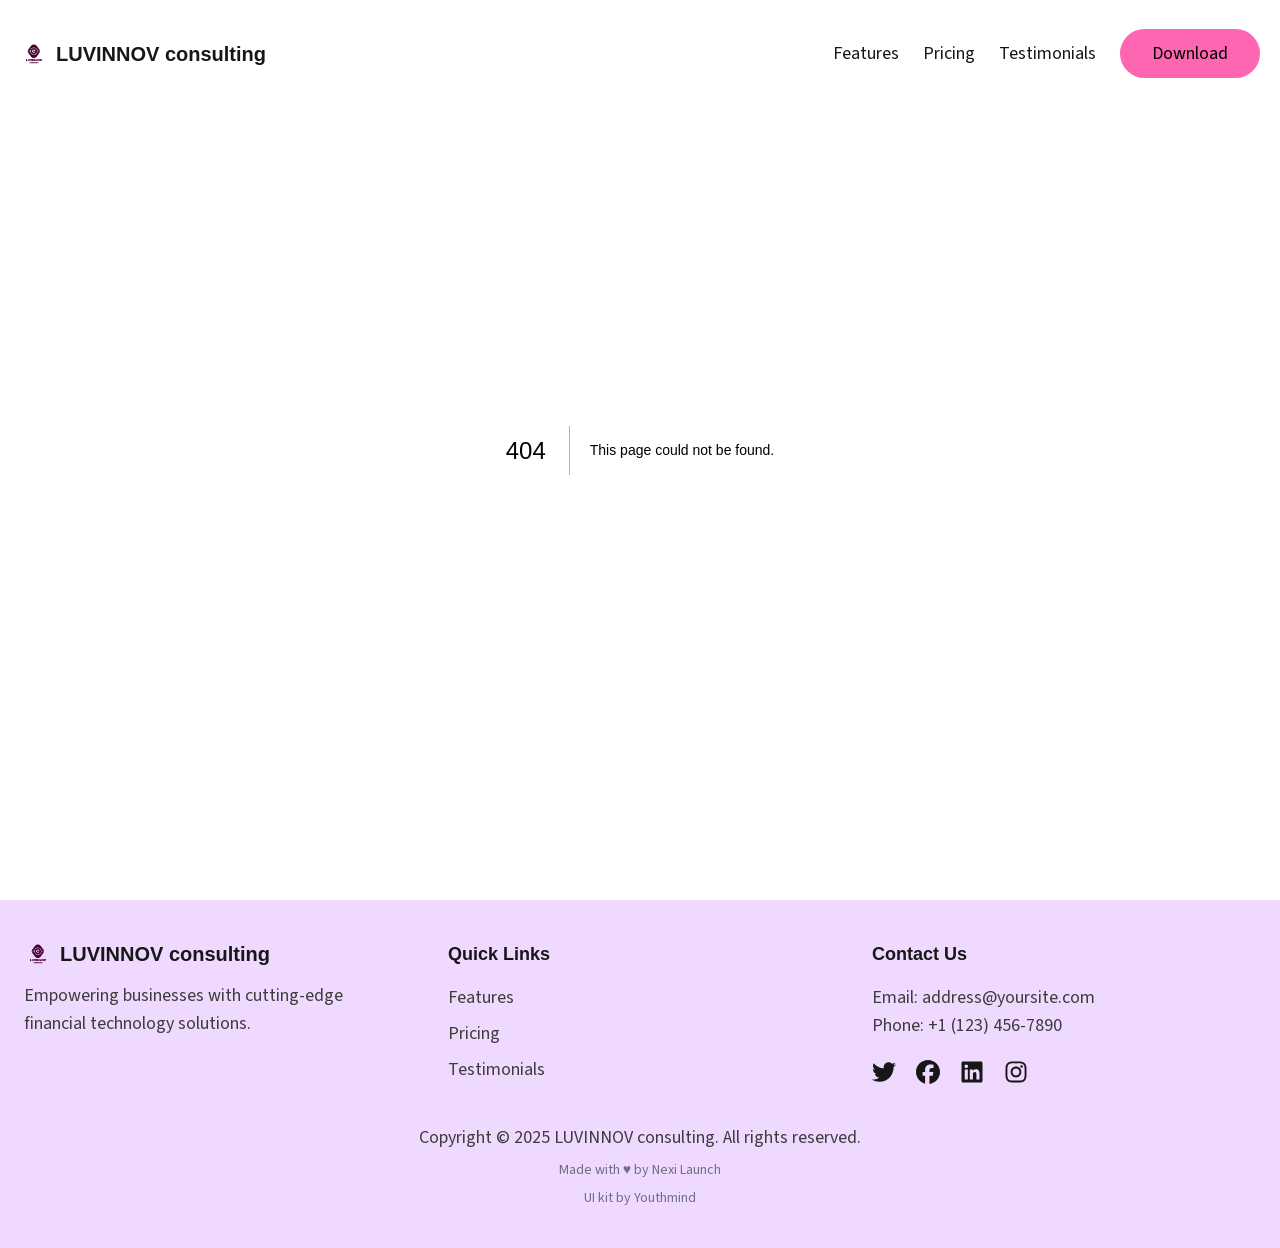
==== commit d0fe7716: "Updates" ====
--- a/404/index.html
+++ b/404/index.html
@@ -1 +1 @@
-<!DOCTYPE html><html lang="en"><head><meta charSet="utf-8"/><meta name="viewport" content="width=device-width, initial-scale=1"/><link rel="preload" href="/toto/static/media/3534416bbfdcc9be-s.p.woff2" as="font" crossorigin="" type="font/woff2"/><link rel="preload" href="/toto/static/media/9cf9c6e84ed13b5e-s.p.woff2" as="font" crossorigin="" type="font/woff2"/><link rel="stylesheet" href="/toto/static/css/870fa34f13a19ca3.css" data-precedence="next"/><link rel="preload" as="script" fetchPriority="low" href="/toto/static/chunks/webpack-124ecab26fb58c19.js"/><script src="/toto/static/chunks/fd9d1056-db191a3a5ea0cf82.js" async=""></script><script src="/toto/static/chunks/117-f3b8f21bd24e2835.js" async=""></script><script src="/toto/static/chunks/main-app-a7b32113b8350403.js" async=""></script><script src="/toto/static/chunks/f7333993-c49efe604041fbbe.js" async=""></script><script src="/toto/static/chunks/352-a9b791b943f758c2.js" async=""></script><script src="/toto/static/chunks/578-3923106b9cc915ff.js" async=""></script><script src="/toto/static/chunks/app/layout-957dc9d7dec42cfb.js" async=""></script><script src="/toto/static/chunks/3d47b92a-8a8ddd173a9a4bae.js" async=""></script><script src="/toto/static/chunks/6-3d7f84770f22fc90.js" async=""></script><script src="/toto/static/chunks/app/page-560731b60eb014f5.js" async=""></script><meta name="robots" content="noindex"/><title>404: This page could not be found.</title><title>Luvinnov consulting</title><meta name="description" content="Luvinnov empowers businesses with cutting-edge technology solutions to drive success and efficiency."/><meta property="og:title" content="Luvinnov consulting"/><meta property="og:description" content="Luvinnov empowers businesses with cutting-edge technology solutions to drive success and efficiency."/><meta property="og:url" content="https://luvinnov.github.io/"/><meta property="og:image" content="https://luvinnov.github.io/images/og-image.jpg"/><meta property="og:image:width" content="1200"/><meta property="og:image:height" content="675"/><meta property="og:image:alt" content="LUVINNOV consulting"/><meta property="og:type" content="website"/><meta name="twitter:card" content="summary_large_image"/><meta name="twitter:title" content="Luvinnov consulting"/><meta name="twitter:description" content="Luvinnov empowers businesses with cutting-edge technology solutions to drive success and efficiency."/><meta name="twitter:image" content="https://luvinnov.github.io/images/twitter-image.jpg"/><link rel="icon" href="/images/icons/apple-touch-icon.png" type="image/png" sizes="180x180"/><link rel="icon" href="/images/icons/favicon.ico" type="image/png"/><link rel="icon" href="/images/icons/favicon.svg" type="image/svg+xml"/><link rel="icon" href="/images/icons/favicon-96x96.png" type="image/png" sizes="96x96"/><link rel="icon" href="/images/icons/web-app-manifest-192x192.png" type="image/png" sizes="192x192"/><link rel="icon" href="/images/icons/web-app-manifest-512x512.png" type="image/png" sizes="512x512"/><meta name="next-size-adjust"/><script src="/toto/static/chunks/polyfills-42372ed130431b0a.js" noModule=""></script></head><body class="__className_1b340f __className_1fdbab antialiased"><header class="bg-transparent fixed top-0 left-0 right-0 md:absolute z-50 mx-auto w-full"><div class="px-5 w-full max-w-7xl mx-auto !px-0"><nav class="shadow-md md:shadow-none bg-white md:bg-transparent mx-auto flex justify-between items-center py-2 px-5 md:py-10"><a class="flex items-center gap-2" href="/"><img alt="Logo" loading="lazy" width="0" height="0" decoding="async" data-nimg="1" class="min-w-fit w-7 h-7" style="color:transparent" src="/images/logos/luvinnov_consulting_logo.png"/><span class="manrope text-xl font-semibold text-foreground cursor-pointer">LUVINNOV consulting</span></a><ul class="hidden md:flex space-x-6"><li><a class="text-foreground hover:text-foreground-accent transition-colors" href="#features">Features</a></li><li><a class="text-foreground hover:text-foreground-accent transition-colors" href="#pricing">Pricing</a></li><li><a class="text-foreground hover:text-foreground-accent transition-colors" href="#testimonials">Testimonials</a></li><li><a class="text-black bg-primary hover:bg-primary-accent px-8 py-3 rounded-full transition-colors" href="#cta">Download</a></li></ul><div class="md:hidden flex items-center"><button type="button" class="bg-primary text-black focus:outline-none rounded-full w-10 h-10 flex items-center justify-center" aria-controls="mobile-menu" aria-expanded="false"><svg stroke="currentColor" fill="currentColor" stroke-width="0" viewBox="0 0 24 24" aria-hidden="true" class="h-6 w-6" height="1em" width="1em" xmlns="http://www.w3.org/2000/svg"><path fill-rule="evenodd" d="M3 6.75A.75.75 0 0 1 3.75 6h16.5a.75.75 0 0 1 0 1.5H3.75A.75.75 0 0 1 3 6.75ZM3 12a.75.75 0 0 1 .75-.75h16.5a.75.75 0 0 1 0 1.5H3.75A.75.75 0 0 1 3 12Zm0 5.25a.75.75 0 0 1 .75-.75h16.5a.75.75 0 0 1 0 1.5H3.75a.75.75 0 0 1-.75-.75Z" clip-rule="evenodd"></path></svg><span class="sr-only">Toggle navigation</span></button></div></nav></div></header><main><div style="font-family:system-ui,&quot;Segoe UI&quot;,Roboto,Helvetica,Arial,sans-serif,&quot;Apple Color Emoji&quot;,&quot;Segoe UI Emoji&quot;;height:100vh;text-align:center;display:flex;flex-direction:column;align-items:center;justify-content:center"><div><style>body{color:#000;background:#fff;margin:0}.next-error-h1{border-right:1px solid rgba(0,0,0,.3)}@media (prefers-color-scheme:dark){body{color:#fff;background:#000}.next-error-h1{border-right:1px solid rgba(255,255,255,.3)}}</style><h1 class="next-error-h1" style="display:inline-block;margin:0 20px 0 0;padding:0 23px 0 0;font-size:24px;font-weight:500;vertical-align:top;line-height:49px">404</h1><div style="display:inline-block"><h2 style="font-size:14px;font-weight:400;line-height:49px;margin:0">This page could not be found.</h2></div></div></div></main><footer class="bg-hero-background text-foreground py-10"><div class="max-w-7xl w-full mx-auto px-6 grid grid-cols-1 md:grid-cols-3 gap-10"><div><a class="flex items-center gap-2" href="/"><img alt="Logo" loading="lazy" width="0" height="0" decoding="async" data-nimg="1" class="min-w-fit w-7 h-7" style="color:transparent" src="/images/logos/luvinnov_consulting_logo.png"/><h3 class="manrope text-xl font-semibold cursor-pointer">LUVINNOV consulting</h3></a><p class="mt-3.5 text-foreground-accent">Empowering businesses with cutting-edge financial technology solutions.</p></div><div><h4 class="text-lg font-semibold mb-4">Quick Links</h4><ul class="text-foreground-accent"><li class="mb-2"><a class="hover:text-foreground" href="#features">Features</a></li><li class="mb-2"><a class="hover:text-foreground" href="#pricing">Pricing</a></li><li class="mb-2"><a class="hover:text-foreground" href="#testimonials">Testimonials</a></li></ul></div><div><h4 class="text-lg font-semibold mb-4">Contact Us</h4><a href="mailto:address@yoursite.com" class="block text-foreground-accent hover:text-foreground">Email: <!-- -->address@yoursite.com</a><a href="tel:+1 (123) 456-7890" class="block text-foreground-accent hover:text-foreground">Phone: <!-- -->+1 (123) 456-7890</a><div class="mt-5 flex items-center gap-5 flex-wrap"><a aria-label="twitter" href="https://twitter.com/Twitter"><svg stroke="currentColor" fill="currentColor" stroke-width="0" viewBox="0 0 512 512" class="min-w-fit" height="24" width="24" xmlns="http://www.w3.org/2000/svg"><path d="M459.37 151.716c.325 4.548.325 9.097.325 13.645 0 138.72-105.583 298.558-298.558 298.558-59.452 0-114.68-17.219-161.137-47.106 8.447.974 16.568 1.299 25.34 1.299 49.055 0 94.213-16.568 130.274-44.832-46.132-.975-84.792-31.188-98.112-72.772 6.498.974 12.995 1.624 19.818 1.624 9.421 0 18.843-1.3 27.614-3.573-48.081-9.747-84.143-51.98-84.143-102.985v-1.299c13.969 7.797 30.214 12.67 47.431 13.319-28.264-18.843-46.781-51.005-46.781-87.391 0-19.492 5.197-37.36 14.294-52.954 51.655 63.675 129.3 105.258 216.365 109.807-1.624-7.797-2.599-15.918-2.599-24.04 0-57.828 46.782-104.934 104.934-104.934 30.213 0 57.502 12.67 76.67 33.137 23.715-4.548 46.456-13.32 66.599-25.34-7.798 24.366-24.366 44.833-46.132 57.827 21.117-2.273 41.584-8.122 60.426-16.243-14.292 20.791-32.161 39.308-52.628 54.253z"></path></svg></a><a aria-label="facebook" href="https://facebook.com"><svg stroke="currentColor" fill="currentColor" stroke-width="0" viewBox="0 0 512 512" class="min-w-fit" height="24" width="24" xmlns="http://www.w3.org/2000/svg"><path d="M512 256C512 114.6 397.4 0 256 0S0 114.6 0 256C0 376 82.7 476.8 194.2 504.5V334.2H141.4V256h52.8V222.3c0-87.1 39.4-127.5 125-127.5c16.2 0 44.2 3.2 55.7 6.4V172c-6-.6-16.5-1-29.6-1c-42 0-58.2 15.9-58.2 57.2V256h83.6l-14.4 78.2H287V510.1C413.8 494.8 512 386.9 512 256h0z"></path></svg></a><a aria-label="linkedin" href="https://www.linkedin.com"><svg stroke="currentColor" fill="currentColor" stroke-width="0" viewBox="0 0 448 512" class="min-w-fit" height="24" width="24" xmlns="http://www.w3.org/2000/svg"><path d="M416 32H31.9C14.3 32 0 46.5 0 64.3v383.4C0 465.5 14.3 480 31.9 480H416c17.6 0 32-14.5 32-32.3V64.3c0-17.8-14.4-32.3-32-32.3zM135.4 416H69V202.2h66.5V416zm-33.2-243c-21.3 0-38.5-17.3-38.5-38.5S80.9 96 102.2 96c21.2 0 38.5 17.3 38.5 38.5 0 21.3-17.2 38.5-38.5 38.5zm282.1 243h-66.4V312c0-24.8-.5-56.7-34.5-56.7-34.6 0-39.9 27-39.9 54.9V416h-66.4V202.2h63.7v29.2h.9c8.9-16.8 30.6-34.5 62.9-34.5 67.2 0 79.7 44.3 79.7 101.9V416z"></path></svg></a><a aria-label="instagram" href="https://www.instagram.com"><svg stroke="currentColor" fill="currentColor" stroke-width="0" viewBox="0 0 448 512" class="min-w-fit" height="24" width="24" xmlns="http://www.w3.org/2000/svg"><path d="M224.1 141c-63.6 0-114.9 51.3-114.9 114.9s51.3 114.9 114.9 114.9S339 319.5 339 255.9 287.7 141 224.1 141zm0 189.6c-41.1 0-74.7-33.5-74.7-74.7s33.5-74.7 74.7-74.7 74.7 33.5 74.7 74.7-33.6 74.7-74.7 74.7zm146.4-194.3c0 14.9-12 26.8-26.8 26.8-14.9 0-26.8-12-26.8-26.8s12-26.8 26.8-26.8 26.8 12 26.8 26.8zm76.1 27.2c-1.7-35.9-9.9-67.7-36.2-93.9-26.2-26.2-58-34.4-93.9-36.2-37-2.1-147.9-2.1-184.9 0-35.8 1.7-67.6 9.9-93.9 36.1s-34.4 58-36.2 93.9c-2.1 37-2.1 147.9 0 184.9 1.7 35.9 9.9 67.7 36.2 93.9s58 34.4 93.9 36.2c37 2.1 147.9 2.1 184.9 0 35.9-1.7 67.7-9.9 93.9-36.2 26.2-26.2 34.4-58 36.2-93.9 2.1-37 2.1-147.8 0-184.8zM398.8 388c-7.8 19.6-22.9 34.7-42.6 42.6-29.5 11.7-99.5 9-132.1 9s-102.7 2.6-132.1-9c-19.6-7.8-34.7-22.9-42.6-42.6-11.7-29.5-9-99.5-9-132.1s-2.6-102.7 9-132.1c7.8-19.6 22.9-34.7 42.6-42.6 29.5-11.7 99.5-9 132.1-9s102.7-2.6 132.1 9c19.6 7.8 34.7 22.9 42.6 42.6 11.7 29.5 9 99.5 9 132.1s2.7 102.7-9 132.1z"></path></svg></a></div></div></div><div class="mt-8 md:text-center text-foreground-accent px-6"><p>Copyright © <!-- -->2025<!-- --> <!-- -->LUVINNOV consulting<!-- -->. All rights reserved.</p><p class="text-sm mt-2 text-gray-500">Made with ♥ by <a href="https://nexilaunch.com" target="_blank">Nexi Launch</a></p><p class="text-sm mt-2 text-gray-500">UI kit by <a href="https://ui8.net/youthmind/products/fintech-finance-mobile-app-ui-kit" target="_blank">Youthmind</a></p></div></footer><script src="/toto/static/chunks/webpack-124ecab26fb58c19.js" async=""></script><script>(self.__next_f=self.__next_f||[]).push([0]);self.__next_f.push([2,null])</script><script>self.__next_f.push([1,"1:HL[\"/toto/static/media/3534416bbfdcc9be-s.p.woff2\",\"font\",{\"crossOrigin\":\"\",\"type\":\"font/woff2\"}]\n2:HL[\"/toto/static/media/9cf9c6e84ed13b5e-s.p.woff2\",\"font\",{\"crossOrigin\":\"\",\"type\":\"font/woff2\"}]\n3:HL[\"/toto/static/css/870fa34f13a19ca3.css\",\"style\"]\n"])</script><script>self.__next_f.push([1,"4:I[2846,[],\"\"]\n6:I[4707,[],\"\"]\n7:I[6423,[],\"\"]\n8:I[2911,[\"516\",\"static/chunks/f7333993-c49efe604041fbbe.js\",\"352\",\"static/chunks/352-a9b791b943f758c2.js\",\"578\",\"static/chunks/578-3923106b9cc915ff.js\",\"185\",\"static/chunks/app/layout-957dc9d7dec42cfb.js\"],\"default\"]\nd:I[2972,[\"516\",\"static/chunks/f7333993-c49efe604041fbbe.js\",\"352\",\"static/chunks/352-a9b791b943f758c2.js\",\"578\",\"static/chunks/578-3923106b9cc915ff.js\",\"185\",\"static/chunks/app/layout-957dc9d7dec42cfb.js\"],\"\"]\ne:I[5878,[\"614\",\"static/chunks/3d47b92a-8a8ddd173a9a4bae.js\",\"352\",\"static/chunks/352-a9b791b943f758c2.js\",\"6\",\"static/chunks/6-3d7f84770f22fc90.js\",\"931\",\"static/chunks/app/page-560731b60eb014f5.js\"],\"Image\"]\n10:I[1060,[],\"\"]\n9:{\"fontFamily\":\"system-ui,\\\"Segoe UI\\\",Roboto,Helvetica,Arial,sans-serif,\\\"Apple Color Emoji\\\",\\\"Segoe UI Emoji\\\"\",\"height\":\"100vh\",\"textAlign\":\"center\",\"display\":\"flex\",\"flexDirection\":\"column\",\"alignItems\":\"center\",\"justifyContent\":\"center\"}\na:{\"display\":\"inline-block\",\"margin\":\"0 20px 0 0\",\"padding\":\"0 23px 0 0\",\"fontSize\":24,\"fontWeight\":500,\"verticalAlign\":\"top\",\"lineHeight\":\"49px\"}\nb:{\"display\":\"inline-block\"}\nc:{\"fontSize\":14,\"fontWeight\":400,\"lineHeight\":\"49px\",\"margin\":0}\n11:[]\n"])</script><script>self.__next_f.push([1,"0:[\"$\",\"$L4\",null,{\"buildId\":\"EGd1KoIB6bonTF5yjFm48\",\"assetPrefix\":\"\",\"urlParts\":[\"\",\"_not-found\",\"\"],\"initialTree\":[\"\",{\"children\":[\"/_not-found\",{\"children\":[\"__PAGE__\",{}]}]},\"$undefined\",\"$undefined\",true],\"initialSeedData\":[\"\",{\"children\":[\"/_not-found\",{\"children\":[\"__PAGE__\",{},[[\"$L5\",[[\"$\",\"title\",null,{\"children\":\"404: This page could not be found.\"}],[\"$\",\"div\",null,{\"style\":{\"fontFamily\":\"system-ui,\\\"Segoe UI\\\",Roboto,Helvetica,Arial,sans-serif,\\\"Apple Color Emoji\\\",\\\"Segoe UI Emoji\\\"\",\"height\":\"100vh\",\"textAlign\":\"center\",\"display\":\"flex\",\"flexDirection\":\"column\",\"alignItems\":\"center\",\"justifyContent\":\"center\"},\"children\":[\"$\",\"div\",null,{\"children\":[[\"$\",\"style\",null,{\"dangerouslySetInnerHTML\":{\"__html\":\"body{color:#000;background:#fff;margin:0}.next-error-h1{border-right:1px solid rgba(0,0,0,.3)}@media (prefers-color-scheme:dark){body{color:#fff;background:#000}.next-error-h1{border-right:1px solid rgba(255,255,255,.3)}}\"}}],[\"$\",\"h1\",null,{\"className\":\"next-error-h1\",\"style\":{\"display\":\"inline-block\",\"margin\":\"0 20px 0 0\",\"padding\":\"0 23px 0 0\",\"fontSize\":24,\"fontWeight\":500,\"verticalAlign\":\"top\",\"lineHeight\":\"49px\"},\"children\":\"404\"}],[\"$\",\"div\",null,{\"style\":{\"display\":\"inline-block\"},\"children\":[\"$\",\"h2\",null,{\"style\":{\"fontSize\":14,\"fontWeight\":400,\"lineHeight\":\"49px\",\"margin\":0},\"children\":\"This page could not be found.\"}]}]]}]}]],null],null],null]},[null,[\"$\",\"$L6\",null,{\"parallelRouterKey\":\"children\",\"segmentPath\":[\"children\",\"/_not-found\",\"children\"],\"error\":\"$undefined\",\"errorStyles\":\"$undefined\",\"errorScripts\":\"$undefined\",\"template\":[\"$\",\"$L7\",null,{}],\"templateStyles\":\"$undefined\",\"templateScripts\":\"$undefined\",\"notFound\":\"$undefined\",\"notFoundStyles\":\"$undefined\"}]],null]},[[[[\"$\",\"link\",\"0\",{\"rel\":\"stylesheet\",\"href\":\"/toto/static/css/870fa34f13a19ca3.css\",\"precedence\":\"next\",\"crossOrigin\":\"$undefined\"}]],[\"$\",\"html\",null,{\"lang\":\"en\",\"children\":[\"$\",\"body\",null,{\"className\":\"__className_1b340f __className_1fdbab antialiased\",\"children\":[\"\",[\"$\",\"$L8\",null,{}],[\"$\",\"main\",null,{\"children\":[\"$\",\"$L6\",null,{\"parallelRouterKey\":\"children\",\"segmentPath\":[\"children\"],\"error\":\"$undefined\",\"errorStyles\":\"$undefined\",\"errorScripts\":\"$undefined\",\"template\":[\"$\",\"$L7\",null,{}],\"templateStyles\":\"$undefined\",\"templateScripts\":\"$undefined\",\"notFound\":[[\"$\",\"title\",null,{\"children\":\"404: This page could not be found.\"}],[\"$\",\"div\",null,{\"style\":\"$9\",\"children\":[\"$\",\"div\",null,{\"children\":[[\"$\",\"style\",null,{\"dangerouslySetInnerHTML\":{\"__html\":\"body{color:#000;background:#fff;margin:0}.next-error-h1{border-right:1px solid rgba(0,0,0,.3)}@media (prefers-color-scheme:dark){body{color:#fff;background:#000}.next-error-h1{border-right:1px solid rgba(255,255,255,.3)}}\"}}],[\"$\",\"h1\",null,{\"className\":\"next-error-h1\",\"style\":\"$a\",\"children\":\"404\"}],[\"$\",\"div\",null,{\"style\":\"$b\",\"children\":[\"$\",\"h2\",null,{\"style\":\"$c\",\"children\":\"This page could not be found.\"}]}]]}]}]],\"notFoundStyles\":[]}]}],[\"$\",\"footer\",null,{\"className\":\"bg-hero-background text-foreground py-10\",\"children\":[[\"$\",\"div\",null,{\"className\":\"max-w-7xl w-full mx-auto px-6 grid grid-cols-1 md:grid-cols-3 gap-10\",\"children\":[[\"$\",\"div\",null,{\"children\":[[\"$\",\"$Ld\",null,{\"href\":\"/\",\"className\":\"flex items-center gap-2\",\"children\":[[\"$\",\"$Le\",null,{\"src\":\"/images/logos/luvinnov_consulting_logo.png\",\"alt\":\"Logo\",\"className\":\"min-w-fit w-7 h-7\",\"width\":0,\"height\":0}],[\"$\",\"h3\",null,{\"className\":\"manrope text-xl font-semibold cursor-pointer\",\"children\":\"LUVINNOV consulting\"}]]}],[\"$\",\"p\",null,{\"className\":\"mt-3.5 text-foreground-accent\",\"children\":\"Empowering businesses with cutting-edge financial technology solutions.\"}]]}],[\"$\",\"div\",null,{\"children\":[[\"$\",\"h4\",null,{\"className\":\"text-lg font-semibold mb-4\",\"children\":\"Quick Links\"}],[\"$\",\"ul\",null,{\"className\":\"text-foreground-accent\",\"children\":[[\"$\",\"li\",\"Features\",{\"className\":\"mb-2\",\"children\":[\"$\",\"$Ld\",null,{\"href\":\"#features\",\"className\":\"hover:text-foreground\",\"children\":\"Features\"}]}],[\"$\",\"li\",\"Pricing\",{\"className\":\"mb-2\",\"children\":[\"$\",\"$Ld\",null,{\"href\":\"#pricing\",\"className\":\"hover:text-foreground\",\"children\":\"Pricing\"}]}],[\"$\",\"li\",\"Testimonials\",{\"className\":\"mb-2\",\"children\":[\"$\",\"$Ld\",null,{\"href\":\"#testimonials\",\"className\":\"hover:text-foreground\",\"children\":\"Testimonials\"}]}]]}]]}],[\"$\",\"div\",null,{\"children\":[[\"$\",\"h4\",null,{\"className\":\"text-lg font-semibold mb-4\",\"children\":\"Contact Us\"}],[\"$\",\"a\",null,{\"href\":\"mailto:address@yoursite.com\",\"className\":\"block text-foreground-accent hover:text-foreground\",\"children\":[\"Email: \",\"address@yoursite.com\"]}],[\"$\",\"a\",null,{\"href\":\"tel:+1 (123) 456-7890\",\"className\":\"block text-foreground-accent hover:text-foreground\",\"children\":[\"Phone: \",\"+1 (123) 456-7890\"]}],[\"$\",\"div\",null,{\"className\":\"mt-5 flex items-center gap-5 flex-wrap\",\"children\":[[\"$\",\"$Ld\",\"twitter\",{\"href\":\"https://twitter.com/Twitter\",\"aria-label\":\"twitter\",\"children\":[\"$\",\"svg\",null,{\"stroke\":\"currentColor\",\"fill\":\"currentColor\",\"strokeWidth\":\"0\",\"viewBox\":\"0 0 512 512\",\"className\":\"min-w-fit\",\"children\":[\"$undefined\",[[\"$\",\"path\",\"0\",{\"d\":\"M459.37 151.716c.325 4.548.325 9.097.325 13.645 0 138.72-105.583 298.558-298.558 298.558-59.452 0-114.68-17.219-161.137-47.106 8.447.974 16.568 1.299 25.34 1.299 49.055 0 94.213-16.568 130.274-44.832-46.132-.975-84.792-31.188-98.112-72.772 6.498.974 12.995 1.624 19.818 1.624 9.421 0 18.843-1.3 27.614-3.573-48.081-9.747-84.143-51.98-84.143-102.985v-1.299c13.969 7.797 30.214 12.67 47.431 13.319-28.264-18.843-46.781-51.005-46.781-87.391 0-19.492 5.197-37.36 14.294-52.954 51.655 63.675 129.3 105.258 216.365 109.807-1.624-7.797-2.599-15.918-2.599-24.04 0-57.828 46.782-104.934 104.934-104.934 30.213 0 57.502 12.67 76.67 33.137 23.715-4.548 46.456-13.32 66.599-25.34-7.798 24.366-24.366 44.833-46.132 57.827 21.117-2.273 41.584-8.122 60.426-16.243-14.292 20.791-32.161 39.308-52.628 54.253z\",\"children\":[]}]]],\"style\":{\"color\":\"$undefined\"},\"height\":24,\"width\":24,\"xmlns\":\"http://www.w3.org/2000/svg\"}]}],[\"$\",\"$Ld\",\"facebook\",{\"href\":\"https://facebook.com\",\"aria-label\":\"facebook\",\"children\":[\"$\",\"svg\",null,{\"stroke\":\"currentColor\",\"fill\":\"currentColor\",\"strokeWidth\":\"0\",\"viewBox\":\"0 0 512 512\",\"className\":\"min-w-fit\",\"children\":[\"$undefined\",[[\"$\",\"path\",\"0\",{\"d\":\"M512 256C512 114.6 397.4 0 256 0S0 114.6 0 256C0 376 82.7 476.8 194.2 504.5V334.2H141.4V256h52.8V222.3c0-87.1 39.4-127.5 125-127.5c16.2 0 44.2 3.2 55.7 6.4V172c-6-.6-16.5-1-29.6-1c-42 0-58.2 15.9-58.2 57.2V256h83.6l-14.4 78.2H287V510.1C413.8 494.8 512 386.9 512 256h0z\",\"children\":[]}]]],\"style\":{\"color\":\"$undefined\"},\"height\":24,\"width\":24,\"xmlns\":\"http://www.w3.org/2000/svg\"}]}],[\"$\",\"$Ld\",\"linkedin\",{\"href\":\"https://www.linkedin.com\",\"aria-label\":\"linkedin\",\"children\":[\"$\",\"svg\",null,{\"stroke\":\"currentColor\",\"fill\":\"currentColor\",\"strokeWidth\":\"0\",\"viewBox\":\"0 0 448 512\",\"className\":\"min-w-fit\",\"children\":[\"$undefined\",[[\"$\",\"path\",\"0\",{\"d\":\"M416 32H31.9C14.3 32 0 46.5 0 64.3v383.4C0 465.5 14.3 480 31.9 480H416c17.6 0 32-14.5 32-32.3V64.3c0-17.8-14.4-32.3-32-32.3zM135.4 416H69V202.2h66.5V416zm-33.2-243c-21.3 0-38.5-17.3-38.5-38.5S80.9 96 102.2 96c21.2 0 38.5 17.3 38.5 38.5 0 21.3-17.2 38.5-38.5 38.5zm282.1 243h-66.4V312c0-24.8-.5-56.7-34.5-56.7-34.6 0-39.9 27-39.9 54.9V416h-66.4V202.2h63.7v29.2h.9c8.9-16.8 30.6-34.5 62.9-34.5 67.2 0 79.7 44.3 79.7 101.9V416z\",\"children\":[]}]]],\"style\":{\"color\":\"$undefined\"},\"height\":24,\"width\":24,\"xmlns\":\"http://www.w3.org/2000/svg\"}]}],[\"$\",\"$Ld\",\"instagram\",{\"href\":\"https://www.instagram.com\",\"aria-label\":\"instagram\",\"children\":[\"$\",\"svg\",null,{\"stroke\":\"currentColor\",\"fill\":\"currentColor\",\"strokeWidth\":\"0\",\"viewBox\":\"0 0 448 512\",\"className\":\"min-w-fit\",\"children\":[\"$undefined\",[[\"$\",\"path\",\"0\",{\"d\":\"M224.1 141c-63.6 0-114.9 51.3-114.9 114.9s51.3 114.9 114.9 114.9S339 319.5 339 255.9 287.7 141 224.1 141zm0 189.6c-41.1 0-74.7-33.5-74.7-74.7s33.5-74.7 74.7-74.7 74.7 33.5 74.7 74.7-33.6 74.7-74.7 74.7zm146.4-194.3c0 14.9-12 26.8-26.8 26.8-14.9 0-26.8-12-26.8-26.8s12-26.8 26.8-26.8 26.8 12 26.8 26.8zm76.1 27.2c-1.7-35.9-9.9-67.7-36.2-93.9-26.2-26.2-58-34.4-93.9-36.2-37-2.1-147.9-2.1-184.9 0-35.8 1.7-67.6 9.9-93.9 36.1s-34.4 58-36.2 93.9c-2.1 37-2.1 147.9 0 184.9 1.7 35.9 9.9 67.7 36.2 93.9s58 34.4 93.9 36.2c37 2.1 147.9 2.1 184.9 0 35.9-1.7 67.7-9.9 93.9-36.2 26.2-26.2 34.4-58 36.2-93.9 2.1-37 2.1-147.8 0-184.8zM398.8 388c-7.8 19.6-22.9 34.7-42.6 42.6-29.5 11.7-99.5 9-132.1 9s-102.7 2.6-132.1-9c-19.6-7.8-34.7-22.9-42.6-42.6-11.7-29.5-9-99.5-9-132.1s-2.6-102.7 9-132.1c7.8-19.6 22.9-34.7 42.6-42.6 29.5-11.7 99.5-9 132.1-9s102.7-2.6 132.1 9c19.6 7.8 34.7 22.9 42.6 42.6 11.7 29.5 9 99.5 9 132.1s2.7 102.7-9 132.1z\",\"children\":[]}]]],\"style\":{\"color\":\"$undefined\"},\"height\":24,\"width\":24,\"xmlns\":\"http://www.w3.org/2000/svg\"}]}]]}]]}]]}],[\"$\",\"div\",null,{\"className\":\"mt-8 md:text-center text-foreground-accent px-6\",\"children\":[[\"$\",\"p\",null,{\"children\":[\"Copyright © \",2025,\" \",\"LUVINNOV consulting\",\". All rights reserved.\"]}],[\"$\",\"p\",null,{\"className\":\"text-sm mt-2 text-gray-500\",\"children\":[\"Made with ♥ by \",[\"$\",\"a\",null,{\"href\":\"https://nexilaunch.com\",\"target\":\"_blank\",\"children\":\"Nexi Launch\"}]]}],[\"$\",\"p\",null,{\"className\":\"text-sm mt-2 text-gray-500\",\"children\":[\"UI kit by \",[\"$\",\"a\",null,{\"href\":\"https://ui8.net/youthmind/products/fintech-finance-mobile-app-ui-kit\",\"target\":\"_blank\",\"children\":\"Youthmind\"}]]}]]}]]}]]}]}]],null],null],\"couldBeIntercepted\":false,\"initialHead\":[[\"$\",\"meta\",null,{\"name\":\"robots\",\"content\":\"noindex\"}],\"$Lf\"],\"globalErrorComponent\":\"$10\",\"missingSlots\":\"$W11\"}]\n"])</script><script>self.__next_f.push([1,"f:[[\"$\",\"meta\",\"0\",{\"name\":\"viewport\",\"content\":\"width=device-width, initial-scale=1\"}],[\"$\",\"meta\",\"1\",{\"charSet\":\"utf-8\"}],[\"$\",\"title\",\"2\",{\"children\":\"Luvinnov consulting\"}],[\"$\",\"meta\",\"3\",{\"name\":\"description\",\"content\":\"Luvinnov empowers businesses with cutting-edge technology solutions to drive success and efficiency.\"}],[\"$\",\"meta\",\"4\",{\"property\":\"og:title\",\"content\":\"Luvinnov consulting\"}],[\"$\",\"meta\",\"5\",{\"property\":\"og:description\",\"content\":\"Luvinnov empowers businesses with cutting-edge technology solutions to drive success and efficiency.\"}],[\"$\",\"meta\",\"6\",{\"property\":\"og:url\",\"content\":\"https://luvinnov.github.io/\"}],[\"$\",\"meta\",\"7\",{\"property\":\"og:image\",\"content\":\"https://luvinnov.github.io/images/og-image.jpg\"}],[\"$\",\"meta\",\"8\",{\"property\":\"og:image:width\",\"content\":\"1200\"}],[\"$\",\"meta\",\"9\",{\"property\":\"og:image:height\",\"content\":\"675\"}],[\"$\",\"meta\",\"10\",{\"property\":\"og:image:alt\",\"content\":\"LUVINNOV consulting\"}],[\"$\",\"meta\",\"11\",{\"property\":\"og:type\",\"content\":\"website\"}],[\"$\",\"meta\",\"12\",{\"name\":\"twitter:card\",\"content\":\"summary_large_image\"}],[\"$\",\"meta\",\"13\",{\"name\":\"twitter:title\",\"content\":\"Luvinnov consulting\"}],[\"$\",\"meta\",\"14\",{\"name\":\"twitter:description\",\"content\":\"Luvinnov empowers businesses with cutting-edge technology solutions to drive success and efficiency.\"}],[\"$\",\"meta\",\"15\",{\"name\":\"twitter:image\",\"content\":\"https://luvinnov.github.io/images/twitter-image.jpg\"}],[\"$\",\"link\",\"16\",{\"rel\":\"icon\",\"href\":\"/images/icons/apple-touch-icon.png\",\"type\":\"image/png\",\"sizes\":\"180x180\"}],[\"$\",\"link\",\"17\",{\"rel\":\"icon\",\"href\":\"/images/icons/favicon.ico\",\"type\":\"image/png\"}],[\"$\",\"link\",\"18\",{\"rel\":\"icon\",\"href\":\"/images/icons/favicon.svg\",\"type\":\"image/svg+xml\"}],[\"$\",\"link\",\"19\",{\"rel\":\"icon\",\"href\":\"/images/icons/favicon-96x96.png\",\"type\":\"image/png\",\"sizes\":\"96x96\"}],[\"$\",\"link\",\"20\",{\"rel\":\"icon\",\"href\":\"/images/icons/web-app-manifest-192x192.png\",\"type\":\"image/png\",\"sizes\":\"192x192\"}],[\"$\",\"link\",\"21\",{\"rel\":\"icon\",\"href\":\"/images/icons/web-app-manifest-512x512.png\",\"type\":\"image/png\",\"sizes\":\"512x512\"}],[\"$\",\"meta\",\"22\",{\"name\":\"next-size-adjust\"}]]\n"])</script><script>self.__next_f.push([1,"5:null\n"])</script></body></html>+<!DOCTYPE html><html lang="en"><head><meta charSet="utf-8"/><meta name="viewport" content="width=device-width, initial-scale=1"/><link rel="preload" href="/toto/static/media/3534416bbfdcc9be-s.p.woff2" as="font" crossorigin="" type="font/woff2"/><link rel="preload" href="/toto/static/media/9cf9c6e84ed13b5e-s.p.woff2" as="font" crossorigin="" type="font/woff2"/><link rel="stylesheet" href="/toto/static/css/ace67a84c21e40f3.css" data-precedence="next"/><link rel="preload" as="script" fetchPriority="low" href="/toto/static/chunks/webpack-124ecab26fb58c19.js"/><script src="/toto/static/chunks/fd9d1056-db191a3a5ea0cf82.js" async=""></script><script src="/toto/static/chunks/117-f3b8f21bd24e2835.js" async=""></script><script src="/toto/static/chunks/main-app-a7b32113b8350403.js" async=""></script><script src="/toto/static/chunks/f7333993-c49efe604041fbbe.js" async=""></script><script src="/toto/static/chunks/352-a9b791b943f758c2.js" async=""></script><script src="/toto/static/chunks/578-3923106b9cc915ff.js" async=""></script><script src="/toto/static/chunks/app/layout-957dc9d7dec42cfb.js" async=""></script><script src="/toto/static/chunks/3d47b92a-8a8ddd173a9a4bae.js" async=""></script><script src="/toto/static/chunks/6-3d7f84770f22fc90.js" async=""></script><script src="/toto/static/chunks/app/page-560731b60eb014f5.js" async=""></script><meta name="robots" content="noindex"/><title>404: This page could not be found.</title><title>Luvinnov consulting</title><meta name="description" content="Luvinnov empowers businesses with cutting-edge technology solutions to drive success and efficiency."/><meta property="og:title" content="Luvinnov consulting"/><meta property="og:description" content="Luvinnov empowers businesses with cutting-edge technology solutions to drive success and efficiency."/><meta property="og:url" content="https://luvinnov.github.io/"/><meta property="og:image" content="https://luvinnov.github.io/images/og-image.jpg"/><meta property="og:image:width" content="1200"/><meta property="og:image:height" content="675"/><meta property="og:image:alt" content="LUVINNOV consulting"/><meta property="og:type" content="website"/><meta name="twitter:card" content="summary_large_image"/><meta name="twitter:title" content="Luvinnov consulting"/><meta name="twitter:description" content="Luvinnov empowers businesses with cutting-edge technology solutions to drive success and efficiency."/><meta name="twitter:image" content="https://luvinnov.github.io/images/twitter-image.jpg"/><link rel="icon" href="/images/icons/apple-touch-icon.png" type="image/png" sizes="180x180"/><link rel="icon" href="/images/icons/favicon.ico" type="image/png"/><link rel="icon" href="/images/icons/favicon.svg" type="image/svg+xml"/><link rel="icon" href="/images/icons/favicon-96x96.png" type="image/png" sizes="96x96"/><link rel="icon" href="/images/icons/web-app-manifest-192x192.png" type="image/png" sizes="192x192"/><link rel="icon" href="/images/icons/web-app-manifest-512x512.png" type="image/png" sizes="512x512"/><meta name="next-size-adjust"/><script src="/toto/static/chunks/polyfills-42372ed130431b0a.js" noModule=""></script></head><body class="__className_1b340f __className_1fdbab antialiased"><header class="bg-transparent fixed top-0 left-0 right-0 md:absolute z-50 mx-auto w-full"><div class="px-5 w-full max-w-7xl mx-auto !px-0"><nav class="shadow-md md:shadow-none bg-white md:bg-transparent mx-auto flex justify-between items-center py-2 px-5 md:py-10"><a class="flex items-center gap-2" href="/"><img alt="Logo" loading="lazy" width="0" height="0" decoding="async" data-nimg="1" class="min-w-fit w-7 h-7" style="color:transparent" src="/images/logos/luvinnov_consulting_logo.png"/><span class="manrope text-xl font-semibold text-foreground cursor-pointer">LUVINNOV consulting</span></a><ul class="hidden md:flex space-x-6"><li><a class="text-foreground hover:text-foreground-accent transition-colors" href="#features">Features</a></li><li><a class="text-foreground hover:text-foreground-accent transition-colors" href="#pricing">Pricing</a></li><li><a class="text-foreground hover:text-foreground-accent transition-colors" href="#testimonials">Testimonials</a></li><li><a class="text-black bg-primary hover:bg-primary-accent px-8 py-3 rounded-full transition-colors" href="#cta">Download</a></li></ul><div class="md:hidden flex items-center"><button type="button" class="bg-primary text-black focus:outline-none rounded-full w-10 h-10 flex items-center justify-center" aria-controls="mobile-menu" aria-expanded="false"><svg stroke="currentColor" fill="currentColor" stroke-width="0" viewBox="0 0 24 24" aria-hidden="true" class="h-6 w-6" height="1em" width="1em" xmlns="http://www.w3.org/2000/svg"><path fill-rule="evenodd" d="M3 6.75A.75.75 0 0 1 3.75 6h16.5a.75.75 0 0 1 0 1.5H3.75A.75.75 0 0 1 3 6.75ZM3 12a.75.75 0 0 1 .75-.75h16.5a.75.75 0 0 1 0 1.5H3.75A.75.75 0 0 1 3 12Zm0 5.25a.75.75 0 0 1 .75-.75h16.5a.75.75 0 0 1 0 1.5H3.75a.75.75 0 0 1-.75-.75Z" clip-rule="evenodd"></path></svg><span class="sr-only">Toggle navigation</span></button></div></nav></div></header><main><div style="font-family:system-ui,&quot;Segoe UI&quot;,Roboto,Helvetica,Arial,sans-serif,&quot;Apple Color Emoji&quot;,&quot;Segoe UI Emoji&quot;;height:100vh;text-align:center;display:flex;flex-direction:column;align-items:center;justify-content:center"><div><style>body{color:#000;background:#fff;margin:0}.next-error-h1{border-right:1px solid rgba(0,0,0,.3)}@media (prefers-color-scheme:dark){body{color:#fff;background:#000}.next-error-h1{border-right:1px solid rgba(255,255,255,.3)}}</style><h1 class="next-error-h1" style="display:inline-block;margin:0 20px 0 0;padding:0 23px 0 0;font-size:24px;font-weight:500;vertical-align:top;line-height:49px">404</h1><div style="display:inline-block"><h2 style="font-size:14px;font-weight:400;line-height:49px;margin:0">This page could not be found.</h2></div></div></div></main><footer class="bg-hero-background text-foreground py-10"><div class="max-w-7xl w-full mx-auto px-6 grid grid-cols-1 md:grid-cols-3 gap-10"><div><a class="flex items-center gap-2" href="/"><img alt="Logo" loading="lazy" width="0" height="0" decoding="async" data-nimg="1" class="min-w-fit w-7 h-7" style="color:transparent" src="/images/logos/luvinnov_consulting_logo.png"/><h3 class="manrope text-xl font-semibold cursor-pointer">LUVINNOV consulting</h3></a><p class="mt-3.5 text-foreground-accent">Empowering businesses with cutting-edge financial technology solutions.</p></div><div><h4 class="text-lg font-semibold mb-4">Quick Links</h4><ul class="text-foreground-accent"><li class="mb-2"><a class="hover:text-foreground" href="#features">Features</a></li><li class="mb-2"><a class="hover:text-foreground" href="#pricing">Pricing</a></li><li class="mb-2"><a class="hover:text-foreground" href="#testimonials">Testimonials</a></li></ul></div><div><h4 class="text-lg font-semibold mb-4">Contact Us</h4><a href="mailto:address@yoursite.com" class="block text-foreground-accent hover:text-foreground">Email: <!-- -->address@yoursite.com</a><a href="tel:+1 (123) 456-7890" class="block text-foreground-accent hover:text-foreground">Phone: <!-- -->+1 (123) 456-7890</a><div class="mt-5 flex items-center gap-5 flex-wrap"><a aria-label="twitter" href="https://twitter.com/Twitter"><svg stroke="currentColor" fill="currentColor" stroke-width="0" viewBox="0 0 512 512" class="min-w-fit" height="24" width="24" xmlns="http://www.w3.org/2000/svg"><path d="M459.37 151.716c.325 4.548.325 9.097.325 13.645 0 138.72-105.583 298.558-298.558 298.558-59.452 0-114.68-17.219-161.137-47.106 8.447.974 16.568 1.299 25.34 1.299 49.055 0 94.213-16.568 130.274-44.832-46.132-.975-84.792-31.188-98.112-72.772 6.498.974 12.995 1.624 19.818 1.624 9.421 0 18.843-1.3 27.614-3.573-48.081-9.747-84.143-51.98-84.143-102.985v-1.299c13.969 7.797 30.214 12.67 47.431 13.319-28.264-18.843-46.781-51.005-46.781-87.391 0-19.492 5.197-37.36 14.294-52.954 51.655 63.675 129.3 105.258 216.365 109.807-1.624-7.797-2.599-15.918-2.599-24.04 0-57.828 46.782-104.934 104.934-104.934 30.213 0 57.502 12.67 76.67 33.137 23.715-4.548 46.456-13.32 66.599-25.34-7.798 24.366-24.366 44.833-46.132 57.827 21.117-2.273 41.584-8.122 60.426-16.243-14.292 20.791-32.161 39.308-52.628 54.253z"></path></svg></a><a aria-label="facebook" href="https://facebook.com"><svg stroke="currentColor" fill="currentColor" stroke-width="0" viewBox="0 0 512 512" class="min-w-fit" height="24" width="24" xmlns="http://www.w3.org/2000/svg"><path d="M512 256C512 114.6 397.4 0 256 0S0 114.6 0 256C0 376 82.7 476.8 194.2 504.5V334.2H141.4V256h52.8V222.3c0-87.1 39.4-127.5 125-127.5c16.2 0 44.2 3.2 55.7 6.4V172c-6-.6-16.5-1-29.6-1c-42 0-58.2 15.9-58.2 57.2V256h83.6l-14.4 78.2H287V510.1C413.8 494.8 512 386.9 512 256h0z"></path></svg></a><a aria-label="linkedin" href="https://www.linkedin.com"><svg stroke="currentColor" fill="currentColor" stroke-width="0" viewBox="0 0 448 512" class="min-w-fit" height="24" width="24" xmlns="http://www.w3.org/2000/svg"><path d="M416 32H31.9C14.3 32 0 46.5 0 64.3v383.4C0 465.5 14.3 480 31.9 480H416c17.6 0 32-14.5 32-32.3V64.3c0-17.8-14.4-32.3-32-32.3zM135.4 416H69V202.2h66.5V416zm-33.2-243c-21.3 0-38.5-17.3-38.5-38.5S80.9 96 102.2 96c21.2 0 38.5 17.3 38.5 38.5 0 21.3-17.2 38.5-38.5 38.5zm282.1 243h-66.4V312c0-24.8-.5-56.7-34.5-56.7-34.6 0-39.9 27-39.9 54.9V416h-66.4V202.2h63.7v29.2h.9c8.9-16.8 30.6-34.5 62.9-34.5 67.2 0 79.7 44.3 79.7 101.9V416z"></path></svg></a><a aria-label="instagram" href="https://www.instagram.com"><svg stroke="currentColor" fill="currentColor" stroke-width="0" viewBox="0 0 448 512" class="min-w-fit" height="24" width="24" xmlns="http://www.w3.org/2000/svg"><path d="M224.1 141c-63.6 0-114.9 51.3-114.9 114.9s51.3 114.9 114.9 114.9S339 319.5 339 255.9 287.7 141 224.1 141zm0 189.6c-41.1 0-74.7-33.5-74.7-74.7s33.5-74.7 74.7-74.7 74.7 33.5 74.7 74.7-33.6 74.7-74.7 74.7zm146.4-194.3c0 14.9-12 26.8-26.8 26.8-14.9 0-26.8-12-26.8-26.8s12-26.8 26.8-26.8 26.8 12 26.8 26.8zm76.1 27.2c-1.7-35.9-9.9-67.7-36.2-93.9-26.2-26.2-58-34.4-93.9-36.2-37-2.1-147.9-2.1-184.9 0-35.8 1.7-67.6 9.9-93.9 36.1s-34.4 58-36.2 93.9c-2.1 37-2.1 147.9 0 184.9 1.7 35.9 9.9 67.7 36.2 93.9s58 34.4 93.9 36.2c37 2.1 147.9 2.1 184.9 0 35.9-1.7 67.7-9.9 93.9-36.2 26.2-26.2 34.4-58 36.2-93.9 2.1-37 2.1-147.8 0-184.8zM398.8 388c-7.8 19.6-22.9 34.7-42.6 42.6-29.5 11.7-99.5 9-132.1 9s-102.7 2.6-132.1-9c-19.6-7.8-34.7-22.9-42.6-42.6-11.7-29.5-9-99.5-9-132.1s-2.6-102.7 9-132.1c7.8-19.6 22.9-34.7 42.6-42.6 29.5-11.7 99.5-9 132.1-9s102.7-2.6 132.1 9c19.6 7.8 34.7 22.9 42.6 42.6 11.7 29.5 9 99.5 9 132.1s2.7 102.7-9 132.1z"></path></svg></a></div></div></div><div class="mt-8 md:text-center text-foreground-accent px-6"><p>Copyright © <!-- -->2025<!-- --> <!-- -->LUVINNOV consulting<!-- -->. All rights reserved.</p><p class="text-sm mt-2 text-gray-500">Made with ♥ by <a href="https://nexilaunch.com" target="_blank">Nexi Launch</a></p><p class="text-sm mt-2 text-gray-500">UI kit by <a href="https://ui8.net/youthmind/products/fintech-finance-mobile-app-ui-kit" target="_blank">Youthmind</a></p></div></footer><script src="/toto/static/chunks/webpack-124ecab26fb58c19.js" async=""></script><script>(self.__next_f=self.__next_f||[]).push([0]);self.__next_f.push([2,null])</script><script>self.__next_f.push([1,"1:HL[\"/toto/static/media/3534416bbfdcc9be-s.p.woff2\",\"font\",{\"crossOrigin\":\"\",\"type\":\"font/woff2\"}]\n2:HL[\"/toto/static/media/9cf9c6e84ed13b5e-s.p.woff2\",\"font\",{\"crossOrigin\":\"\",\"type\":\"font/woff2\"}]\n3:HL[\"/toto/static/css/ace67a84c21e40f3.css\",\"style\"]\n"])</script><script>self.__next_f.push([1,"4:I[2846,[],\"\"]\n6:I[4707,[],\"\"]\n7:I[6423,[],\"\"]\n8:I[2911,[\"516\",\"static/chunks/f7333993-c49efe604041fbbe.js\",\"352\",\"static/chunks/352-a9b791b943f758c2.js\",\"578\",\"static/chunks/578-3923106b9cc915ff.js\",\"185\",\"static/chunks/app/layout-957dc9d7dec42cfb.js\"],\"default\"]\nd:I[2972,[\"516\",\"static/chunks/f7333993-c49efe604041fbbe.js\",\"352\",\"static/chunks/352-a9b791b943f758c2.js\",\"578\",\"static/chunks/578-3923106b9cc915ff.js\",\"185\",\"static/chunks/app/layout-957dc9d7dec42cfb.js\"],\"\"]\ne:I[5878,[\"614\",\"static/chunks/3d47b92a-8a8ddd173a9a4bae.js\",\"352\",\"static/chunks/352-a9b791b943f758c2.js\",\"6\",\"static/chunks/6-3d7f84770f22fc90.js\",\"931\",\"static/chunks/app/page-560731b60eb014f5.js\"],\"Image\"]\n10:I[1060,[],\"\"]\n9:{\"fontFamily\":\"system-ui,\\\"Segoe UI\\\",Roboto,Helvetica,Arial,sans-serif,\\\"Apple Color Emoji\\\",\\\"Segoe UI Emoji\\\"\",\"height\":\"100vh\",\"textAlign\":\"center\",\"display\":\"flex\",\"flexDirection\":\"column\",\"alignItems\":\"center\",\"justifyContent\":\"center\"}\na:{\"display\":\"inline-block\",\"margin\":\"0 20px 0 0\",\"padding\":\"0 23px 0 0\",\"fontSize\":24,\"fontWeight\":500,\"verticalAlign\":\"top\",\"lineHeight\":\"49px\"}\nb:{\"display\":\"inline-block\"}\nc:{\"fontSize\":14,\"fontWeight\":400,\"lineHeight\":\"49px\",\"margin\":0}\n11:[]\n"])</script><script>self.__next_f.push([1,"0:[\"$\",\"$L4\",null,{\"buildId\":\"qCx881ErvHGtc3PPQY_ZC\",\"assetPrefix\":\"\",\"urlParts\":[\"\",\"_not-found\",\"\"],\"initialTree\":[\"\",{\"children\":[\"/_not-found\",{\"children\":[\"__PAGE__\",{}]}]},\"$undefined\",\"$undefined\",true],\"initialSeedData\":[\"\",{\"children\":[\"/_not-found\",{\"children\":[\"__PAGE__\",{},[[\"$L5\",[[\"$\",\"title\",null,{\"children\":\"404: This page could not be found.\"}],[\"$\",\"div\",null,{\"style\":{\"fontFamily\":\"system-ui,\\\"Segoe UI\\\",Roboto,Helvetica,Arial,sans-serif,\\\"Apple Color Emoji\\\",\\\"Segoe UI Emoji\\\"\",\"height\":\"100vh\",\"textAlign\":\"center\",\"display\":\"flex\",\"flexDirection\":\"column\",\"alignItems\":\"center\",\"justifyContent\":\"center\"},\"children\":[\"$\",\"div\",null,{\"children\":[[\"$\",\"style\",null,{\"dangerouslySetInnerHTML\":{\"__html\":\"body{color:#000;background:#fff;margin:0}.next-error-h1{border-right:1px solid rgba(0,0,0,.3)}@media (prefers-color-scheme:dark){body{color:#fff;background:#000}.next-error-h1{border-right:1px solid rgba(255,255,255,.3)}}\"}}],[\"$\",\"h1\",null,{\"className\":\"next-error-h1\",\"style\":{\"display\":\"inline-block\",\"margin\":\"0 20px 0 0\",\"padding\":\"0 23px 0 0\",\"fontSize\":24,\"fontWeight\":500,\"verticalAlign\":\"top\",\"lineHeight\":\"49px\"},\"children\":\"404\"}],[\"$\",\"div\",null,{\"style\":{\"display\":\"inline-block\"},\"children\":[\"$\",\"h2\",null,{\"style\":{\"fontSize\":14,\"fontWeight\":400,\"lineHeight\":\"49px\",\"margin\":0},\"children\":\"This page could not be found.\"}]}]]}]}]],null],null],null]},[null,[\"$\",\"$L6\",null,{\"parallelRouterKey\":\"children\",\"segmentPath\":[\"children\",\"/_not-found\",\"children\"],\"error\":\"$undefined\",\"errorStyles\":\"$undefined\",\"errorScripts\":\"$undefined\",\"template\":[\"$\",\"$L7\",null,{}],\"templateStyles\":\"$undefined\",\"templateScripts\":\"$undefined\",\"notFound\":\"$undefined\",\"notFoundStyles\":\"$undefined\"}]],null]},[[[[\"$\",\"link\",\"0\",{\"rel\":\"stylesheet\",\"href\":\"/toto/static/css/ace67a84c21e40f3.css\",\"precedence\":\"next\",\"crossOrigin\":\"$undefined\"}]],[\"$\",\"html\",null,{\"lang\":\"en\",\"children\":[\"$\",\"body\",null,{\"className\":\"__className_1b340f __className_1fdbab antialiased\",\"children\":[\"\",[\"$\",\"$L8\",null,{}],[\"$\",\"main\",null,{\"children\":[\"$\",\"$L6\",null,{\"parallelRouterKey\":\"children\",\"segmentPath\":[\"children\"],\"error\":\"$undefined\",\"errorStyles\":\"$undefined\",\"errorScripts\":\"$undefined\",\"template\":[\"$\",\"$L7\",null,{}],\"templateStyles\":\"$undefined\",\"templateScripts\":\"$undefined\",\"notFound\":[[\"$\",\"title\",null,{\"children\":\"404: This page could not be found.\"}],[\"$\",\"div\",null,{\"style\":\"$9\",\"children\":[\"$\",\"div\",null,{\"children\":[[\"$\",\"style\",null,{\"dangerouslySetInnerHTML\":{\"__html\":\"body{color:#000;background:#fff;margin:0}.next-error-h1{border-right:1px solid rgba(0,0,0,.3)}@media (prefers-color-scheme:dark){body{color:#fff;background:#000}.next-error-h1{border-right:1px solid rgba(255,255,255,.3)}}\"}}],[\"$\",\"h1\",null,{\"className\":\"next-error-h1\",\"style\":\"$a\",\"children\":\"404\"}],[\"$\",\"div\",null,{\"style\":\"$b\",\"children\":[\"$\",\"h2\",null,{\"style\":\"$c\",\"children\":\"This page could not be found.\"}]}]]}]}]],\"notFoundStyles\":[]}]}],[\"$\",\"footer\",null,{\"className\":\"bg-hero-background text-foreground py-10\",\"children\":[[\"$\",\"div\",null,{\"className\":\"max-w-7xl w-full mx-auto px-6 grid grid-cols-1 md:grid-cols-3 gap-10\",\"children\":[[\"$\",\"div\",null,{\"children\":[[\"$\",\"$Ld\",null,{\"href\":\"/\",\"className\":\"flex items-center gap-2\",\"children\":[[\"$\",\"$Le\",null,{\"src\":\"/images/logos/luvinnov_consulting_logo.png\",\"alt\":\"Logo\",\"className\":\"min-w-fit w-7 h-7\",\"width\":0,\"height\":0}],[\"$\",\"h3\",null,{\"className\":\"manrope text-xl font-semibold cursor-pointer\",\"children\":\"LUVINNOV consulting\"}]]}],[\"$\",\"p\",null,{\"className\":\"mt-3.5 text-foreground-accent\",\"children\":\"Empowering businesses with cutting-edge financial technology solutions.\"}]]}],[\"$\",\"div\",null,{\"children\":[[\"$\",\"h4\",null,{\"className\":\"text-lg font-semibold mb-4\",\"children\":\"Quick Links\"}],[\"$\",\"ul\",null,{\"className\":\"text-foreground-accent\",\"children\":[[\"$\",\"li\",\"Features\",{\"className\":\"mb-2\",\"children\":[\"$\",\"$Ld\",null,{\"href\":\"#features\",\"className\":\"hover:text-foreground\",\"children\":\"Features\"}]}],[\"$\",\"li\",\"Pricing\",{\"className\":\"mb-2\",\"children\":[\"$\",\"$Ld\",null,{\"href\":\"#pricing\",\"className\":\"hover:text-foreground\",\"children\":\"Pricing\"}]}],[\"$\",\"li\",\"Testimonials\",{\"className\":\"mb-2\",\"children\":[\"$\",\"$Ld\",null,{\"href\":\"#testimonials\",\"className\":\"hover:text-foreground\",\"children\":\"Testimonials\"}]}]]}]]}],[\"$\",\"div\",null,{\"children\":[[\"$\",\"h4\",null,{\"className\":\"text-lg font-semibold mb-4\",\"children\":\"Contact Us\"}],[\"$\",\"a\",null,{\"href\":\"mailto:address@yoursite.com\",\"className\":\"block text-foreground-accent hover:text-foreground\",\"children\":[\"Email: \",\"address@yoursite.com\"]}],[\"$\",\"a\",null,{\"href\":\"tel:+1 (123) 456-7890\",\"className\":\"block text-foreground-accent hover:text-foreground\",\"children\":[\"Phone: \",\"+1 (123) 456-7890\"]}],[\"$\",\"div\",null,{\"className\":\"mt-5 flex items-center gap-5 flex-wrap\",\"children\":[[\"$\",\"$Ld\",\"twitter\",{\"href\":\"https://twitter.com/Twitter\",\"aria-label\":\"twitter\",\"children\":[\"$\",\"svg\",null,{\"stroke\":\"currentColor\",\"fill\":\"currentColor\",\"strokeWidth\":\"0\",\"viewBox\":\"0 0 512 512\",\"className\":\"min-w-fit\",\"children\":[\"$undefined\",[[\"$\",\"path\",\"0\",{\"d\":\"M459.37 151.716c.325 4.548.325 9.097.325 13.645 0 138.72-105.583 298.558-298.558 298.558-59.452 0-114.68-17.219-161.137-47.106 8.447.974 16.568 1.299 25.34 1.299 49.055 0 94.213-16.568 130.274-44.832-46.132-.975-84.792-31.188-98.112-72.772 6.498.974 12.995 1.624 19.818 1.624 9.421 0 18.843-1.3 27.614-3.573-48.081-9.747-84.143-51.98-84.143-102.985v-1.299c13.969 7.797 30.214 12.67 47.431 13.319-28.264-18.843-46.781-51.005-46.781-87.391 0-19.492 5.197-37.36 14.294-52.954 51.655 63.675 129.3 105.258 216.365 109.807-1.624-7.797-2.599-15.918-2.599-24.04 0-57.828 46.782-104.934 104.934-104.934 30.213 0 57.502 12.67 76.67 33.137 23.715-4.548 46.456-13.32 66.599-25.34-7.798 24.366-24.366 44.833-46.132 57.827 21.117-2.273 41.584-8.122 60.426-16.243-14.292 20.791-32.161 39.308-52.628 54.253z\",\"children\":[]}]]],\"style\":{\"color\":\"$undefined\"},\"height\":24,\"width\":24,\"xmlns\":\"http://www.w3.org/2000/svg\"}]}],[\"$\",\"$Ld\",\"facebook\",{\"href\":\"https://facebook.com\",\"aria-label\":\"facebook\",\"children\":[\"$\",\"svg\",null,{\"stroke\":\"currentColor\",\"fill\":\"currentColor\",\"strokeWidth\":\"0\",\"viewBox\":\"0 0 512 512\",\"className\":\"min-w-fit\",\"children\":[\"$undefined\",[[\"$\",\"path\",\"0\",{\"d\":\"M512 256C512 114.6 397.4 0 256 0S0 114.6 0 256C0 376 82.7 476.8 194.2 504.5V334.2H141.4V256h52.8V222.3c0-87.1 39.4-127.5 125-127.5c16.2 0 44.2 3.2 55.7 6.4V172c-6-.6-16.5-1-29.6-1c-42 0-58.2 15.9-58.2 57.2V256h83.6l-14.4 78.2H287V510.1C413.8 494.8 512 386.9 512 256h0z\",\"children\":[]}]]],\"style\":{\"color\":\"$undefined\"},\"height\":24,\"width\":24,\"xmlns\":\"http://www.w3.org/2000/svg\"}]}],[\"$\",\"$Ld\",\"linkedin\",{\"href\":\"https://www.linkedin.com\",\"aria-label\":\"linkedin\",\"children\":[\"$\",\"svg\",null,{\"stroke\":\"currentColor\",\"fill\":\"currentColor\",\"strokeWidth\":\"0\",\"viewBox\":\"0 0 448 512\",\"className\":\"min-w-fit\",\"children\":[\"$undefined\",[[\"$\",\"path\",\"0\",{\"d\":\"M416 32H31.9C14.3 32 0 46.5 0 64.3v383.4C0 465.5 14.3 480 31.9 480H416c17.6 0 32-14.5 32-32.3V64.3c0-17.8-14.4-32.3-32-32.3zM135.4 416H69V202.2h66.5V416zm-33.2-243c-21.3 0-38.5-17.3-38.5-38.5S80.9 96 102.2 96c21.2 0 38.5 17.3 38.5 38.5 0 21.3-17.2 38.5-38.5 38.5zm282.1 243h-66.4V312c0-24.8-.5-56.7-34.5-56.7-34.6 0-39.9 27-39.9 54.9V416h-66.4V202.2h63.7v29.2h.9c8.9-16.8 30.6-34.5 62.9-34.5 67.2 0 79.7 44.3 79.7 101.9V416z\",\"children\":[]}]]],\"style\":{\"color\":\"$undefined\"},\"height\":24,\"width\":24,\"xmlns\":\"http://www.w3.org/2000/svg\"}]}],[\"$\",\"$Ld\",\"instagram\",{\"href\":\"https://www.instagram.com\",\"aria-label\":\"instagram\",\"children\":[\"$\",\"svg\",null,{\"stroke\":\"currentColor\",\"fill\":\"currentColor\",\"strokeWidth\":\"0\",\"viewBox\":\"0 0 448 512\",\"className\":\"min-w-fit\",\"children\":[\"$undefined\",[[\"$\",\"path\",\"0\",{\"d\":\"M224.1 141c-63.6 0-114.9 51.3-114.9 114.9s51.3 114.9 114.9 114.9S339 319.5 339 255.9 287.7 141 224.1 141zm0 189.6c-41.1 0-74.7-33.5-74.7-74.7s33.5-74.7 74.7-74.7 74.7 33.5 74.7 74.7-33.6 74.7-74.7 74.7zm146.4-194.3c0 14.9-12 26.8-26.8 26.8-14.9 0-26.8-12-26.8-26.8s12-26.8 26.8-26.8 26.8 12 26.8 26.8zm76.1 27.2c-1.7-35.9-9.9-67.7-36.2-93.9-26.2-26.2-58-34.4-93.9-36.2-37-2.1-147.9-2.1-184.9 0-35.8 1.7-67.6 9.9-93.9 36.1s-34.4 58-36.2 93.9c-2.1 37-2.1 147.9 0 184.9 1.7 35.9 9.9 67.7 36.2 93.9s58 34.4 93.9 36.2c37 2.1 147.9 2.1 184.9 0 35.9-1.7 67.7-9.9 93.9-36.2 26.2-26.2 34.4-58 36.2-93.9 2.1-37 2.1-147.8 0-184.8zM398.8 388c-7.8 19.6-22.9 34.7-42.6 42.6-29.5 11.7-99.5 9-132.1 9s-102.7 2.6-132.1-9c-19.6-7.8-34.7-22.9-42.6-42.6-11.7-29.5-9-99.5-9-132.1s-2.6-102.7 9-132.1c7.8-19.6 22.9-34.7 42.6-42.6 29.5-11.7 99.5-9 132.1-9s102.7-2.6 132.1 9c19.6 7.8 34.7 22.9 42.6 42.6 11.7 29.5 9 99.5 9 132.1s2.7 102.7-9 132.1z\",\"children\":[]}]]],\"style\":{\"color\":\"$undefined\"},\"height\":24,\"width\":24,\"xmlns\":\"http://www.w3.org/2000/svg\"}]}]]}]]}]]}],[\"$\",\"div\",null,{\"className\":\"mt-8 md:text-center text-foreground-accent px-6\",\"children\":[[\"$\",\"p\",null,{\"children\":[\"Copyright © \",2025,\" \",\"LUVINNOV consulting\",\". All rights reserved.\"]}],[\"$\",\"p\",null,{\"className\":\"text-sm mt-2 text-gray-500\",\"children\":[\"Made with ♥ by \",[\"$\",\"a\",null,{\"href\":\"https://nexilaunch.com\",\"target\":\"_blank\",\"children\":\"Nexi Launch\"}]]}],[\"$\",\"p\",null,{\"className\":\"text-sm mt-2 text-gray-500\",\"children\":[\"UI kit by \",[\"$\",\"a\",null,{\"href\":\"https://ui8.net/youthmind/products/fintech-finance-mobile-app-ui-kit\",\"target\":\"_blank\",\"children\":\"Youthmind\"}]]}]]}]]}]]}]}]],null],null],\"couldBeIntercepted\":false,\"initialHead\":[[\"$\",\"meta\",null,{\"name\":\"robots\",\"content\":\"noindex\"}],\"$Lf\"],\"globalErrorComponent\":\"$10\",\"missingSlots\":\"$W11\"}]\n"])</script><script>self.__next_f.push([1,"f:[[\"$\",\"meta\",\"0\",{\"name\":\"viewport\",\"content\":\"width=device-width, initial-scale=1\"}],[\"$\",\"meta\",\"1\",{\"charSet\":\"utf-8\"}],[\"$\",\"title\",\"2\",{\"children\":\"Luvinnov consulting\"}],[\"$\",\"meta\",\"3\",{\"name\":\"description\",\"content\":\"Luvinnov empowers businesses with cutting-edge technology solutions to drive success and efficiency.\"}],[\"$\",\"meta\",\"4\",{\"property\":\"og:title\",\"content\":\"Luvinnov consulting\"}],[\"$\",\"meta\",\"5\",{\"property\":\"og:description\",\"content\":\"Luvinnov empowers businesses with cutting-edge technology solutions to drive success and efficiency.\"}],[\"$\",\"meta\",\"6\",{\"property\":\"og:url\",\"content\":\"https://luvinnov.github.io/\"}],[\"$\",\"meta\",\"7\",{\"property\":\"og:image\",\"content\":\"https://luvinnov.github.io/images/og-image.jpg\"}],[\"$\",\"meta\",\"8\",{\"property\":\"og:image:width\",\"content\":\"1200\"}],[\"$\",\"meta\",\"9\",{\"property\":\"og:image:height\",\"content\":\"675\"}],[\"$\",\"meta\",\"10\",{\"property\":\"og:image:alt\",\"content\":\"LUVINNOV consulting\"}],[\"$\",\"meta\",\"11\",{\"property\":\"og:type\",\"content\":\"website\"}],[\"$\",\"meta\",\"12\",{\"name\":\"twitter:card\",\"content\":\"summary_large_image\"}],[\"$\",\"meta\",\"13\",{\"name\":\"twitter:title\",\"content\":\"Luvinnov consulting\"}],[\"$\",\"meta\",\"14\",{\"name\":\"twitter:description\",\"content\":\"Luvinnov empowers businesses with cutting-edge technology solutions to drive success and efficiency.\"}],[\"$\",\"meta\",\"15\",{\"name\":\"twitter:image\",\"content\":\"https://luvinnov.github.io/images/twitter-image.jpg\"}],[\"$\",\"link\",\"16\",{\"rel\":\"icon\",\"href\":\"/images/icons/apple-touch-icon.png\",\"type\":\"image/png\",\"sizes\":\"180x180\"}],[\"$\",\"link\",\"17\",{\"rel\":\"icon\",\"href\":\"/images/icons/favicon.ico\",\"type\":\"image/png\"}],[\"$\",\"link\",\"18\",{\"rel\":\"icon\",\"href\":\"/images/icons/favicon.svg\",\"type\":\"image/svg+xml\"}],[\"$\",\"link\",\"19\",{\"rel\":\"icon\",\"href\":\"/images/icons/favicon-96x96.png\",\"type\":\"image/png\",\"sizes\":\"96x96\"}],[\"$\",\"link\",\"20\",{\"rel\":\"icon\",\"href\":\"/images/icons/web-app-manifest-192x192.png\",\"type\":\"image/png\",\"sizes\":\"192x192\"}],[\"$\",\"link\",\"21\",{\"rel\":\"icon\",\"href\":\"/images/icons/web-app-manifest-512x512.png\",\"type\":\"image/png\",\"sizes\":\"512x512\"}],[\"$\",\"meta\",\"22\",{\"name\":\"next-size-adjust\"}]]\n"])</script><script>self.__next_f.push([1,"5:null\n"])</script></body></html>
--- a/toto/static/css/ace67a84c21e40f3.css
+++ b/toto/static/css/ace67a84c21e40f3.css
@@ -0,0 +1,3 @@
+@font-face{font-family:__Manrope_1b340f;font-style:normal;font-weight:200 800;font-display:swap;src:url(/toto/static/media/78187650dd6b50b3-s.woff2) format("woff2");unicode-range:u+0460-052f,u+1c80-1c8a,u+20b4,u+2de0-2dff,u+a640-a69f,u+fe2e-fe2f}@font-face{font-family:__Manrope_1b340f;font-style:normal;font-weight:200 800;font-display:swap;src:url(/toto/static/media/4529092560591ab4-s.woff2) format("woff2");unicode-range:u+0301,u+0400-045f,u+0490-0491,u+04b0-04b1,u+2116}@font-face{font-family:__Manrope_1b340f;font-style:normal;font-weight:200 800;font-display:swap;src:url(/toto/static/media/b8222d26e20b2e06-s.woff2) format("woff2");unicode-range:u+0370-0377,u+037a-037f,u+0384-038a,u+038c,u+038e-03a1,u+03a3-03ff}@font-face{font-family:__Manrope_1b340f;font-style:normal;font-weight:200 800;font-display:swap;src:url(/toto/static/media/008f2e8b4aae291f-s.woff2) format("woff2");unicode-range:u+0102-0103,u+0110-0111,u+0128-0129,u+0168-0169,u+01a0-01a1,u+01af-01b0,u+0300-0301,u+0303-0304,u+0308-0309,u+0323,u+0329,u+1ea0-1ef9,u+20ab}@font-face{font-family:__Manrope_1b340f;font-style:normal;font-weight:200 800;font-display:swap;src:url(/toto/static/media/3c46462b57ac880e-s.woff2) format("woff2");unicode-range:u+0100-02ba,u+02bd-02c5,u+02c7-02cc,u+02ce-02d7,u+02dd-02ff,u+0304,u+0308,u+0329,u+1d00-1dbf,u+1e00-1e9f,u+1ef2-1eff,u+2020,u+20a0-20ab,u+20ad-20c0,u+2113,u+2c60-2c7f,u+a720-a7ff}@font-face{font-family:__Manrope_1b340f;font-style:normal;font-weight:200 800;font-display:swap;src:url(/toto/static/media/3534416bbfdcc9be-s.p.woff2) format("woff2");unicode-range:u+00??,u+0131,u+0152-0153,u+02bb-02bc,u+02c6,u+02da,u+02dc,u+0304,u+0308,u+0329,u+2000-206f,u+20ac,u+2122,u+2191,u+2193,u+2212,u+2215,u+feff,u+fffd}@font-face{font-family:__Manrope_Fallback_1b340f;src:local("Arial");ascent-override:103.31%;descent-override:29.07%;line-gap-override:0.00%;size-adjust:103.19%}.__className_1b340f{font-family:__Manrope_1b340f,__Manrope_Fallback_1b340f;font-style:normal}@font-face{font-family:__Source_Sans_3_1fdbab;font-style:normal;font-weight:200 900;font-display:swap;src:url(/toto/static/media/88da59c891d37117-s.woff2) format("woff2");unicode-range:u+0460-052f,u+1c80-1c8a,u+20b4,u+2de0-2dff,u+a640-a69f,u+fe2e-fe2f}@font-face{font-family:__Source_Sans_3_1fdbab;font-style:normal;font-weight:200 900;font-display:swap;src:url(/toto/static/media/1e377d93cbdd6b44-s.woff2) format("woff2");unicode-range:u+0301,u+0400-045f,u+0490-0491,u+04b0-04b1,u+2116}@font-face{font-family:__Source_Sans_3_1fdbab;font-style:normal;font-weight:200 900;font-display:swap;src:url(/toto/static/media/36d711d427a06e51-s.woff2) format("woff2");unicode-range:u+1f??}@font-face{font-family:__Source_Sans_3_1fdbab;font-style:normal;font-weight:200 900;font-display:swap;src:url(/toto/static/media/f1f7cdf240180e28-s.woff2) format("woff2");unicode-range:u+0370-0377,u+037a-037f,u+0384-038a,u+038c,u+038e-03a1,u+03a3-03ff}@font-face{font-family:__Source_Sans_3_1fdbab;font-style:normal;font-weight:200 900;font-display:swap;src:url(/toto/static/media/55fbdf033607a0e1-s.woff2) format("woff2");unicode-range:u+0102-0103,u+0110-0111,u+0128-0129,u+0168-0169,u+01a0-01a1,u+01af-01b0,u+0300-0301,u+0303-0304,u+0308-0309,u+0323,u+0329,u+1ea0-1ef9,u+20ab}@font-face{font-family:__Source_Sans_3_1fdbab;font-style:normal;font-weight:200 900;font-display:swap;src:url(/toto/static/media/b6a6f0b43d027304-s.woff2) format("woff2");unicode-range:u+0100-02ba,u+02bd-02c5,u+02c7-02cc,u+02ce-02d7,u+02dd-02ff,u+0304,u+0308,u+0329,u+1d00-1dbf,u+1e00-1e9f,u+1ef2-1eff,u+2020,u+20a0-20ab,u+20ad-20c0,u+2113,u+2c60-2c7f,u+a720-a7ff}@font-face{font-family:__Source_Sans_3_1fdbab;font-style:normal;font-weight:200 900;font-display:swap;src:url(/toto/static/media/9cf9c6e84ed13b5e-s.p.woff2) format("woff2");unicode-range:u+00??,u+0131,u+0152-0153,u+02bb-02bc,u+02c6,u+02da,u+02dc,u+0304,u+0308,u+0329,u+2000-206f,u+20ac,u+2122,u+2191,u+2193,u+2212,u+2215,u+feff,u+fffd}@font-face{font-family:__Source_Sans_3_Fallback_1fdbab;src:local("Arial");ascent-override:109.21%;descent-override:42.66%;line-gap-override:0.00%;size-adjust:93.76%}.__className_1fdbab{font-family:__Source_Sans_3_1fdbab,__Source_Sans_3_Fallback_1fdbab;font-style:normal}*,:after,:before{--tw-border-spacing-x:0;--tw-border-spacing-y:0;--tw-translate-x:0;--tw-translate-y:0;--tw-rotate:0;--tw-skew-x:0;--tw-skew-y:0;--tw-scale-x:1;--tw-scale-y:1;--tw-pan-x: ;--tw-pan-y: ;--tw-pinch-zoom: ;--tw-scroll-snap-strictness:proximity;--tw-gradient-from-position: ;--tw-gradient-via-position: ;--tw-gradient-to-position: ;--tw-ordinal: ;--tw-slashed-zero: ;--tw-numeric-figure: ;--tw-numeric-spacing: ;--tw-numeric-fraction: ;--tw-ring-inset: ;--tw-ring-offset-width:0px;--tw-ring-offset-color:#fff;--tw-ring-color:rgba(59,130,246,.5);--tw-ring-offset-shadow:0 0 #0000;--tw-ring-shadow:0 0 #0000;--tw-shadow:0 0 #0000;--tw-shadow-colored:0 0 #0000;--tw-blur: ;--tw-brightness: ;--tw-contrast: ;--tw-grayscale: ;--tw-hue-rotate: ;--tw-invert: ;--tw-saturate: ;--tw-sepia: ;--tw-drop-shadow: ;--tw-backdrop-blur: ;--tw-backdrop-brightness: ;--tw-backdrop-contrast: ;--tw-backdrop-grayscale: ;--tw-backdrop-hue-rotate: ;--tw-backdrop-invert: ;--tw-backdrop-opacity: ;--tw-backdrop-saturate: ;--tw-backdrop-sepia: ;--tw-contain-size: ;--tw-contain-layout: ;--tw-contain-paint: ;--tw-contain-style: }::backdrop{--tw-border-spacing-x:0;--tw-border-spacing-y:0;--tw-translate-x:0;--tw-translate-y:0;--tw-rotate:0;--tw-skew-x:0;--tw-skew-y:0;--tw-scale-x:1;--tw-scale-y:1;--tw-pan-x: ;--tw-pan-y: ;--tw-pinch-zoom: ;--tw-scroll-snap-strictness:proximity;--tw-gradient-from-position: ;--tw-gradient-via-position: ;--tw-gradient-to-position: ;--tw-ordinal: ;--tw-slashed-zero: ;--tw-numeric-figure: ;--tw-numeric-spacing: ;--tw-numeric-fraction: ;--tw-ring-inset: ;--tw-ring-offset-width:0px;--tw-ring-offset-color:#fff;--tw-ring-color:rgba(59,130,246,.5);--tw-ring-offset-shadow:0 0 #0000;--tw-ring-shadow:0 0 #0000;--tw-shadow:0 0 #0000;--tw-shadow-colored:0 0 #0000;--tw-blur: ;--tw-brightness: ;--tw-contrast: ;--tw-grayscale: ;--tw-hue-rotate: ;--tw-invert: ;--tw-saturate: ;--tw-sepia: ;--tw-drop-shadow: ;--tw-backdrop-blur: ;--tw-backdrop-brightness: ;--tw-backdrop-contrast: ;--tw-backdrop-grayscale: ;--tw-backdrop-hue-rotate: ;--tw-backdrop-invert: ;--tw-backdrop-opacity: ;--tw-backdrop-saturate: ;--tw-backdrop-sepia: ;--tw-contain-size: ;--tw-contain-layout: ;--tw-contain-paint: ;--tw-contain-style: }/*
+! tailwindcss v3.4.17 | MIT License | https://tailwindcss.com
+*/*,:after,:before{box-sizing:border-box;border:0 solid #e5e7eb}:after,:before{--tw-content:""}:host,html{line-height:1.5;-webkit-text-size-adjust:100%;-moz-tab-size:4;tab-size:4;font-family:ui-sans-serif,system-ui,sans-serif,Apple Color Emoji,Segoe UI Emoji,Segoe UI Symbol,Noto Color Emoji;font-feature-settings:normal;font-variation-settings:normal;-webkit-tap-highlight-color:transparent}body{margin:0;line-height:inherit}hr{height:0;color:inherit;border-top-width:1px}abbr:where([title]){text-decoration:underline dotted}h1,h2,h3,h4,h5,h6{font-size:inherit;font-weight:inherit}a{color:inherit;text-decoration:inherit}b,strong{font-weight:bolder}code,kbd,pre,samp{font-family:ui-monospace,SFMono-Regular,Menlo,Monaco,Consolas,Liberation Mono,Courier New,monospace;font-feature-settings:normal;font-variation-settings:normal;font-size:1em}small{font-size:80%}sub,sup{font-size:75%;line-height:0;position:relative;vertical-align:baseline}sub{bottom:-.25em}sup{top:-.5em}table{text-indent:0;border-color:inherit;border-collapse:collapse}button,input,optgroup,select,textarea{font-family:inherit;font-feature-settings:inherit;font-variation-settings:inherit;font-size:100%;font-weight:inherit;line-height:inherit;letter-spacing:inherit;color:inherit;margin:0;padding:0}button,select{text-transform:none}button,input:where([type=button]),input:where([type=reset]),input:where([type=submit]){-webkit-appearance:button;background-color:transparent;background-image:none}:-moz-focusring{outline:auto}:-moz-ui-invalid{box-shadow:none}progress{vertical-align:baseline}::-webkit-inner-spin-button,::-webkit-outer-spin-button{height:auto}[type=search]{-webkit-appearance:textfield;outline-offset:-2px}::-webkit-search-decoration{-webkit-appearance:none}::-webkit-file-upload-button{-webkit-appearance:button;font:inherit}summary{display:list-item}blockquote,dd,dl,figure,h1,h2,h3,h4,h5,h6,hr,p,pre{margin:0}fieldset{margin:0}fieldset,legend{padding:0}menu,ol,ul{list-style:none;margin:0;padding:0}dialog{padding:0}textarea{resize:vertical}input::placeholder,textarea::placeholder{opacity:1;color:#9ca3af}[role=button],button{cursor:pointer}:disabled{cursor:default}audio,canvas,embed,iframe,img,object,svg,video{display:block;vertical-align:middle}img,video{max-width:100%;height:auto}[hidden]:where(:not([hidden=until-found])){display:none}.sr-only{position:absolute;width:1px;height:1px;padding:0;margin:-1px;overflow:hidden;clip:rect(0,0,0,0);white-space:nowrap;border-width:0}.fixed{position:fixed}.absolute{position:absolute}.relative{position:relative}.inset-0{inset:0}.bottom-0{bottom:0}.left-0{left:0}.right-0{right:0}.top-0{top:0}.-z-10{z-index:-10}.z-10{z-index:10}.z-50{z-index:50}.order-2{order:2}.mx-auto{margin-left:auto;margin-right:auto}.my-3{margin-top:.75rem;margin-bottom:.75rem}.-mt-1{margin-top:-.25rem}.mb-0{margin-bottom:0}.mb-12{margin-bottom:3rem}.mb-2{margin-bottom:.5rem}.mb-24{margin-bottom:6rem}.mb-4{margin-bottom:1rem}.mb-5{margin-bottom:1.25rem}.mb-6{margin-bottom:1.5rem}.mb-7{margin-bottom:1.75rem}.mb-8{margin-bottom:2rem}.ml-4{margin-left:1rem}.mr-2{margin-right:.5rem}.mr-3{margin-right:.75rem}.mt-1{margin-top:.25rem}.mt-1\.5{margin-top:.375rem}.mt-10{margin-top:2.5rem}.mt-12{margin-top:3rem}.mt-2{margin-top:.5rem}.mt-3{margin-top:.75rem}.mt-3\.5{margin-top:.875rem}.mt-4{margin-top:1rem}.mt-5{margin-top:1.25rem}.mt-6{margin-top:1.5rem}.mt-8{margin-top:2rem}.block{display:block}.flex{display:flex}.grid{display:grid}.hidden{display:none}.h-10{height:2.5rem}.h-14{height:3.5rem}.h-40{height:10rem}.h-5{height:1.25rem}.h-6{height:1.5rem}.h-7{height:1.75rem}.h-full{height:100%}.w-10{width:2.5rem}.w-5{width:1.25rem}.w-5\/6{width:83.333333%}.w-6{width:1.5rem}.w-7{width:1.75rem}.w-fit{width:fit-content}.w-full{width:100%}.min-w-\[205px\]{min-width:205px}.min-w-fit{min-width:fit-content}.max-w-2xl{max-width:42rem}.max-w-7xl{max-width:80rem}.max-w-lg{max-width:32rem}.max-w-md{max-width:28rem}.max-w-sm{max-width:24rem}.max-w-xl{max-width:36rem}.flex-shrink-0{flex-shrink:0}.scale-100{--tw-scale-x:1;--tw-scale-y:1}.scale-100,.scale-95{transform:translate(var(--tw-translate-x),var(--tw-translate-y)) rotate(var(--tw-rotate)) skewX(var(--tw-skew-x)) skewY(var(--tw-skew-y)) scaleX(var(--tw-scale-x)) scaleY(var(--tw-scale-y))}.scale-95{--tw-scale-x:.95;--tw-scale-y:.95}.transform{transform:translate(var(--tw-translate-x),var(--tw-translate-y)) rotate(var(--tw-rotate)) skewX(var(--tw-skew-x)) skewY(var(--tw-skew-y)) scaleX(var(--tw-scale-x)) scaleY(var(--tw-scale-y))}.cursor-pointer{cursor:pointer}.grid-cols-1{grid-template-columns:repeat(1,minmax(0,1fr))}.flex-row{flex-direction:row}.flex-col{flex-direction:column}.flex-wrap{flex-wrap:wrap}.items-center{align-items:center}.justify-start{justify-content:flex-start}.justify-end{justify-content:flex-end}.justify-center{justify-content:center}.justify-between{justify-content:space-between}.justify-evenly{justify-content:space-evenly}.gap-10{gap:2.5rem}.gap-14{gap:3.5rem}.gap-2{gap:.5rem}.gap-3{gap:.75rem}.gap-5{gap:1.25rem}.gap-8{gap:2rem}.space-x-6>:not([hidden])~:not([hidden]){--tw-space-x-reverse:0;margin-right:calc(1.5rem * var(--tw-space-x-reverse));margin-left:calc(1.5rem * calc(1 - var(--tw-space-x-reverse)))}.space-y-4>:not([hidden])~:not([hidden]){--tw-space-y-reverse:0;margin-top:calc(1rem * calc(1 - var(--tw-space-y-reverse)));margin-bottom:calc(1rem * var(--tw-space-y-reverse))}.rounded-3xl{border-radius:1.5rem}.rounded-full{border-radius:9999px}.rounded-xl{border-radius:.75rem}.rounded-t-xl{border-top-left-radius:.75rem;border-top-right-radius:.75rem}.border{border-width:1px}.border-b{border-bottom-width:1px}.border-t{border-top-width:1px}.border-gray-200{--tw-border-opacity:1;border-color:rgb(229 231 235/var(--tw-border-opacity,1))}.bg-\[\#050a02\]{--tw-bg-opacity:1;background-color:rgb(5 10 2/var(--tw-bg-opacity,1))}.bg-background{background-color:var(--background)}.bg-foreground{background-color:var(--foreground)}.bg-gray-200{--tw-bg-opacity:1;background-color:rgb(229 231 235/var(--tw-bg-opacity,1))}.bg-hero-background{background-color:var(--hero-background)}.bg-primary{background-color:var(--primary)}.bg-primary-accent{background-color:var(--primary-accent)}.bg-transparent{background-color:transparent}.bg-white{--tw-bg-opacity:1;background-color:rgb(255 255 255/var(--tw-bg-opacity,1))}.bg-\[linear-gradient\(to_right\2c \#12170f_1px\2c transparent_1px\)\2c linear-gradient\(to_bottom\2c \#12170f_1px\2c transparent_1px\)\]{background-image:linear-gradient(90deg,#12170f 1px,transparent 0),linear-gradient(180deg,#12170f 1px,transparent 0)}.bg-\[linear-gradient\(to_right\2c \#80808012_1px\2c transparent_1px\)\2c linear-gradient\(to_bottom\2c \#80808012_1px\2c transparent_1px\)\]{background-image:linear-gradient(90deg,#80808012 1px,transparent 0),linear-gradient(180deg,#80808012 1px,transparent 0)}.bg-\[radial-gradient\(circle_600px_at_50\%_500px\2c \#1C1C02\2c transparent\)\]{background-image:radial-gradient(circle 600px at 50% 500px,#1c1c02,transparent)}.bg-gradient-to-b{background-image:linear-gradient(to bottom,var(--tw-gradient-stops))}.from-transparent{--tw-gradient-from:transparent var(--tw-gradient-from-position);--tw-gradient-to:transparent var(--tw-gradient-to-position);--tw-gradient-stops:var(--tw-gradient-from),var(--tw-gradient-to)}.via-\[rgba\(233\2c 238\2c 255\2c 0\.5\)\]{--tw-gradient-to:rgba(233,238,255,0) var(--tw-gradient-to-position);--tw-gradient-stops:var(--tw-gradient-from),rgba(233,238,255,.5) var(--tw-gradient-via-position),var(--tw-gradient-to)}.to-\[rgba\(202\2c 208\2c 230\2c 0\.5\)\]{--tw-gradient-to:rgba(202,208,230,.5) var(--tw-gradient-to-position)}.bg-\[size\:40px_40px\]{background-size:40px 40px}.bg-\[size\:6rem_4rem\]{background-size:6rem 4rem}.p-6{padding:1.5rem}.\!px-0{padding-left:0!important;padding-right:0!important}.px-4{padding-left:1rem;padding-right:1rem}.px-5{padding-left:1.25rem;padding-right:1.25rem}.px-6{padding-left:1.5rem;padding-right:1.5rem}.px-8{padding-left:2rem;padding-right:2rem}.py-10{padding-top:2.5rem;padding-bottom:2.5rem}.py-12{padding-top:3rem;padding-bottom:3rem}.py-2{padding-top:.5rem;padding-bottom:.5rem}.py-3{padding-top:.75rem;padding-bottom:.75rem}.py-32{padding-top:8rem;padding-bottom:8rem}.pb-0{padding-bottom:0}.pb-2{padding-bottom:.5rem}.pb-6{padding-bottom:1.5rem}.pt-1{padding-top:.25rem}.pt-32{padding-top:8rem}.pt-4{padding-top:1rem}.pt-7{padding-top:1.75rem}.text-left{text-align:left}.text-center{text-align:center}.font-sans{font-family:ui-sans-serif,system-ui,sans-serif,Apple Color Emoji,Segoe UI Emoji,Segoe UI Symbol,Noto Color Emoji}.text-2xl{font-size:1.5rem;line-height:2rem}.text-3xl{font-size:1.875rem;line-height:2.25rem}.text-4xl{font-size:2.25rem;line-height:2.5rem}.text-base{font-size:1rem;line-height:1.5rem}.text-lg{font-size:1.125rem;line-height:1.75rem}.text-sm{font-size:.875rem;line-height:1.25rem}.text-xl{font-size:1.25rem;line-height:1.75rem}.text-xs{font-size:.75rem;line-height:1rem}.font-bold{font-weight:700}.font-medium{font-weight:500}.font-normal{font-weight:400}.font-semibold{font-weight:600}.\!leading-snug{line-height:1.375!important}.leading-normal{line-height:1.5}.text-black{--tw-text-opacity:1;color:rgb(0 0 0/var(--tw-text-opacity,1))}.text-foreground{color:var(--foreground)}.text-foreground-accent{color:var(--foreground-accent)}.text-gray-500{--tw-text-opacity:1;color:rgb(107 114 128/var(--tw-text-opacity,1))}.text-gray-600{--tw-text-opacity:1;color:rgb(75 85 99/var(--tw-text-opacity,1))}.text-secondary{color:var(--secondary)}.text-white{--tw-text-opacity:1;color:rgb(255 255 255/var(--tw-text-opacity,1))}.antialiased{-webkit-font-smoothing:antialiased;-moz-osx-font-smoothing:grayscale}.opacity-0{opacity:0}.opacity-100{opacity:1}.opacity-45{opacity:.45}.opacity-95{opacity:.95}.shadow-lg{--tw-shadow:0 10px 15px -3px rgba(0,0,0,.1),0 4px 6px -4px rgba(0,0,0,.1);--tw-shadow-colored:0 10px 15px -3px var(--tw-shadow-color),0 4px 6px -4px var(--tw-shadow-color)}.shadow-lg,.shadow-md{box-shadow:var(--tw-ring-offset-shadow,0 0 #0000),var(--tw-ring-shadow,0 0 #0000),var(--tw-shadow)}.shadow-md{--tw-shadow:0 4px 6px -1px rgba(0,0,0,.1),0 2px 4px -2px rgba(0,0,0,.1);--tw-shadow-colored:0 4px 6px -1px var(--tw-shadow-color),0 2px 4px -2px var(--tw-shadow-color)}.backdrop-blur-\[2px\]{--tw-backdrop-blur:blur(2px);-webkit-backdrop-filter:var(--tw-backdrop-blur) var(--tw-backdrop-brightness) var(--tw-backdrop-contrast) var(--tw-backdrop-grayscale) var(--tw-backdrop-hue-rotate) var(--tw-backdrop-invert) var(--tw-backdrop-opacity) var(--tw-backdrop-saturate) var(--tw-backdrop-sepia);backdrop-filter:var(--tw-backdrop-blur) var(--tw-backdrop-brightness) var(--tw-backdrop-contrast) var(--tw-backdrop-grayscale) var(--tw-backdrop-hue-rotate) var(--tw-backdrop-invert) var(--tw-backdrop-opacity) var(--tw-backdrop-saturate) var(--tw-backdrop-sepia)}.transition{transition-property:color,background-color,border-color,text-decoration-color,fill,stroke,opacity,box-shadow,transform,filter,backdrop-filter;transition-timing-function:cubic-bezier(.4,0,.2,1);transition-duration:.15s}.transition-colors{transition-property:color,background-color,border-color,text-decoration-color,fill,stroke;transition-timing-function:cubic-bezier(.4,0,.2,1);transition-duration:.15s}.duration-200{transition-duration:.2s}.duration-75{transition-duration:75ms}.ease-in{transition-timing-function:cubic-bezier(.4,0,1,1)}.ease-out{transition-timing-function:cubic-bezier(0,0,.2,1)}.\[mask-image\:radial-gradient\(ellipse_50\%_50\%_at_50\%_50\%\2c \#000_60\%\2c transparent_100\%\)\]{mask-image:radial-gradient(ellipse 50% 50% at 50% 50%,#000 60%,transparent 100%)}:root{--background:#f5e8f7;--foreground:#171717;--primary:#ff66b2;--secondary:#a685e2;--primary-accent:#e05699;--foreground-accent:#3d3d3d;--hero-background:#f0d9ff}html{scroll-behavior:smooth}body{font-size:1.125rem;line-height:1.75rem;color:var(--foreground);background:var(--background);font-family:Source Sans\ 3,sans-serif;font-optical-sizing:auto;font-style:normal}.manrope,h1,h2,h3,h4,h5,h6{font-family:Manrope,sans-serif;font-optical-sizing:auto;font-style:normal}#logos svg{height:2.5rem;width:fit-content}@media (min-width:640px){#logos svg{height:3rem}}.benefit-section:last-of-type>div{margin-bottom:2.5rem}.hover\:bg-gray-200:hover{--tw-bg-opacity:1;background-color:rgb(229 231 235/var(--tw-bg-opacity,1))}.hover\:bg-primary-accent:hover{background-color:var(--primary-accent)}.hover\:text-foreground:hover{color:var(--foreground)}.hover\:text-foreground-accent:hover{color:var(--foreground-accent)}.hover\:text-primary:hover{color:var(--primary)}.hover\:underline:hover{text-decoration-line:underline}.focus\:outline-none:focus{outline:2px solid transparent;outline-offset:2px}@media (min-width:640px){.sm\:w-fit{width:fit-content}.sm\:max-w-full{max-width:100%}.sm\:grid-cols-3{grid-template-columns:repeat(3,minmax(0,1fr))}.sm\:flex-row{flex-direction:row}.sm\:justify-start{justify-content:flex-start}.sm\:gap-10{gap:2.5rem}.sm\:gap-4{gap:1rem}.sm\:py-20{padding-top:5rem;padding-bottom:5rem}.sm\:text-left{text-align:left}.sm\:text-3xl{font-size:1.875rem;line-height:2.25rem}}@media (min-width:768px){.md\:absolute{position:absolute}.md\:mt-16{margin-top:4rem}.md\:flex{display:flex}.md\:hidden{display:none}.md\:h-7{height:1.75rem}.md\:w-7{width:1.75rem}.md\:max-w-2xl{max-width:42rem}.md\:grid-cols-3{grid-template-columns:repeat(3,minmax(0,1fr))}.md\:bg-transparent{background-color:transparent}.md\:px-5{padding-left:1.25rem;padding-right:1.25rem}.md\:py-10{padding-top:2.5rem;padding-bottom:2.5rem}.md\:pt-40{padding-top:10rem}.md\:text-center{text-align:center}.md\:text-5xl{font-size:3rem;line-height:1}.md\:text-6xl{font-size:3.75rem;line-height:1}.md\:leading-tight{line-height:1.25}.md\:shadow-none{--tw-shadow:0 0 #0000;--tw-shadow-colored:0 0 #0000;box-shadow:var(--tw-ring-offset-shadow,0 0 #0000),var(--tw-ring-shadow,0 0 #0000),var(--tw-shadow)}}@media (min-width:1024px){.lg\:order-1{order:1}.lg\:order-2{order:2}.lg\:mx-0{margin-left:0;margin-right:0}.lg\:my-20{margin-top:5rem;margin-bottom:5rem}.lg\:ml-0{margin-left:0}.lg\:mt-0{margin-top:0}.lg\:mt-10{margin-top:2.5rem}.lg\:block{display:block}.lg\:max-w-2xl{max-width:42rem}.lg\:max-w-full{max-width:100%}.lg\:max-w-sm{max-width:24rem}.lg\:grid-cols-3{grid-template-columns:repeat(3,minmax(0,1fr))}.lg\:flex-row{flex-direction:row}.lg\:flex-nowrap{flex-wrap:nowrap}.lg\:items-start{align-items:flex-start}.lg\:justify-start{justify-content:flex-start}.lg\:gap-20{gap:5rem}.lg\:gap-5{gap:1.25rem}.lg\:gap-8{gap:2rem}.lg\:py-20{padding-top:5rem;padding-bottom:5rem}.lg\:text-left{text-align:left}.lg\:text-4xl{font-size:2.25rem;line-height:2.5rem}.lg\:text-5xl{font-size:3rem;line-height:1}.lg\:leading-tight{line-height:1.25}}
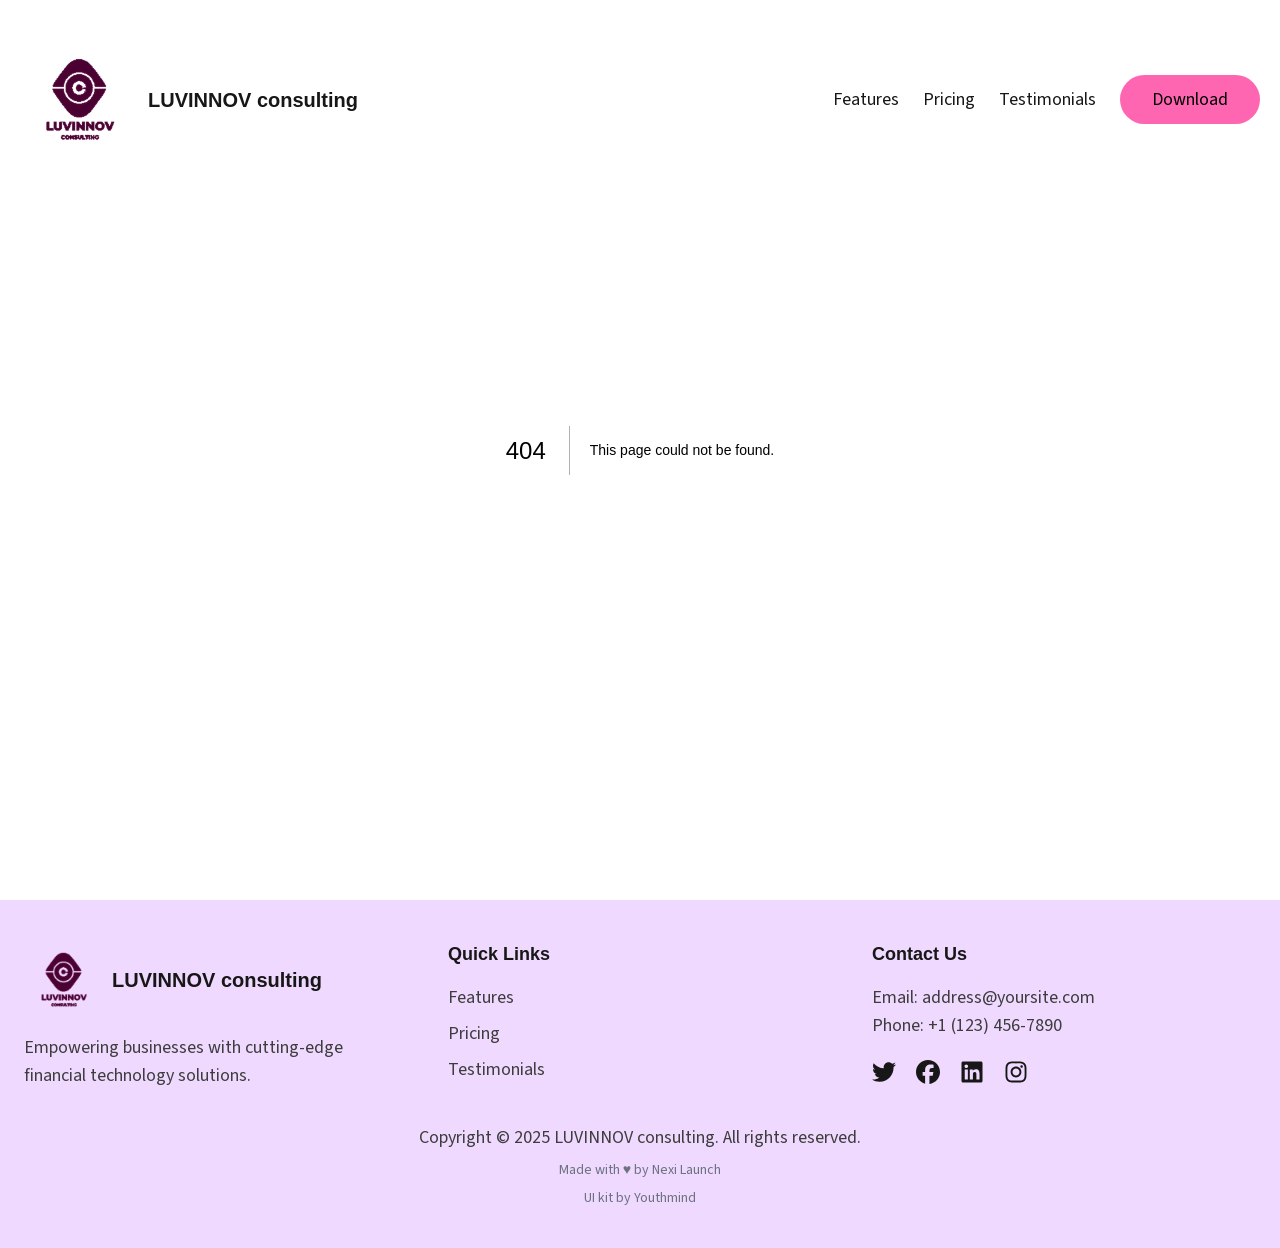
==== commit 18b20502: "Updates" ====
--- a/404/index.html
+++ b/404/index.html
@@ -1 +1 @@
-<!DOCTYPE html><html lang="en"><head><meta charSet="utf-8"/><meta name="viewport" content="width=device-width, initial-scale=1"/><link rel="preload" href="/toto/static/media/3534416bbfdcc9be-s.p.woff2" as="font" crossorigin="" type="font/woff2"/><link rel="preload" href="/toto/static/media/9cf9c6e84ed13b5e-s.p.woff2" as="font" crossorigin="" type="font/woff2"/><link rel="stylesheet" href="/toto/static/css/ace67a84c21e40f3.css" data-precedence="next"/><link rel="preload" as="script" fetchPriority="low" href="/toto/static/chunks/webpack-124ecab26fb58c19.js"/><script src="/toto/static/chunks/fd9d1056-db191a3a5ea0cf82.js" async=""></script><script src="/toto/static/chunks/117-f3b8f21bd24e2835.js" async=""></script><script src="/toto/static/chunks/main-app-a7b32113b8350403.js" async=""></script><script src="/toto/static/chunks/f7333993-c49efe604041fbbe.js" async=""></script><script src="/toto/static/chunks/352-a9b791b943f758c2.js" async=""></script><script src="/toto/static/chunks/578-3923106b9cc915ff.js" async=""></script><script src="/toto/static/chunks/app/layout-957dc9d7dec42cfb.js" async=""></script><script src="/toto/static/chunks/3d47b92a-8a8ddd173a9a4bae.js" async=""></script><script src="/toto/static/chunks/6-3d7f84770f22fc90.js" async=""></script><script src="/toto/static/chunks/app/page-560731b60eb014f5.js" async=""></script><meta name="robots" content="noindex"/><title>404: This page could not be found.</title><title>Luvinnov consulting</title><meta name="description" content="Luvinnov empowers businesses with cutting-edge technology solutions to drive success and efficiency."/><meta property="og:title" content="Luvinnov consulting"/><meta property="og:description" content="Luvinnov empowers businesses with cutting-edge technology solutions to drive success and efficiency."/><meta property="og:url" content="https://luvinnov.github.io/"/><meta property="og:image" content="https://luvinnov.github.io/images/og-image.jpg"/><meta property="og:image:width" content="1200"/><meta property="og:image:height" content="675"/><meta property="og:image:alt" content="LUVINNOV consulting"/><meta property="og:type" content="website"/><meta name="twitter:card" content="summary_large_image"/><meta name="twitter:title" content="Luvinnov consulting"/><meta name="twitter:description" content="Luvinnov empowers businesses with cutting-edge technology solutions to drive success and efficiency."/><meta name="twitter:image" content="https://luvinnov.github.io/images/twitter-image.jpg"/><link rel="icon" href="/images/icons/apple-touch-icon.png" type="image/png" sizes="180x180"/><link rel="icon" href="/images/icons/favicon.ico" type="image/png"/><link rel="icon" href="/images/icons/favicon.svg" type="image/svg+xml"/><link rel="icon" href="/images/icons/favicon-96x96.png" type="image/png" sizes="96x96"/><link rel="icon" href="/images/icons/web-app-manifest-192x192.png" type="image/png" sizes="192x192"/><link rel="icon" href="/images/icons/web-app-manifest-512x512.png" type="image/png" sizes="512x512"/><meta name="next-size-adjust"/><script src="/toto/static/chunks/polyfills-42372ed130431b0a.js" noModule=""></script></head><body class="__className_1b340f __className_1fdbab antialiased"><header class="bg-transparent fixed top-0 left-0 right-0 md:absolute z-50 mx-auto w-full"><div class="px-5 w-full max-w-7xl mx-auto !px-0"><nav class="shadow-md md:shadow-none bg-white md:bg-transparent mx-auto flex justify-between items-center py-2 px-5 md:py-10"><a class="flex items-center gap-2" href="/"><img alt="Logo" loading="lazy" width="0" height="0" decoding="async" data-nimg="1" class="min-w-fit w-7 h-7" style="color:transparent" src="/images/logos/luvinnov_consulting_logo.png"/><span class="manrope text-xl font-semibold text-foreground cursor-pointer">LUVINNOV consulting</span></a><ul class="hidden md:flex space-x-6"><li><a class="text-foreground hover:text-foreground-accent transition-colors" href="#features">Features</a></li><li><a class="text-foreground hover:text-foreground-accent transition-colors" href="#pricing">Pricing</a></li><li><a class="text-foreground hover:text-foreground-accent transition-colors" href="#testimonials">Testimonials</a></li><li><a class="text-black bg-primary hover:bg-primary-accent px-8 py-3 rounded-full transition-colors" href="#cta">Download</a></li></ul><div class="md:hidden flex items-center"><button type="button" class="bg-primary text-black focus:outline-none rounded-full w-10 h-10 flex items-center justify-center" aria-controls="mobile-menu" aria-expanded="false"><svg stroke="currentColor" fill="currentColor" stroke-width="0" viewBox="0 0 24 24" aria-hidden="true" class="h-6 w-6" height="1em" width="1em" xmlns="http://www.w3.org/2000/svg"><path fill-rule="evenodd" d="M3 6.75A.75.75 0 0 1 3.75 6h16.5a.75.75 0 0 1 0 1.5H3.75A.75.75 0 0 1 3 6.75ZM3 12a.75.75 0 0 1 .75-.75h16.5a.75.75 0 0 1 0 1.5H3.75A.75.75 0 0 1 3 12Zm0 5.25a.75.75 0 0 1 .75-.75h16.5a.75.75 0 0 1 0 1.5H3.75a.75.75 0 0 1-.75-.75Z" clip-rule="evenodd"></path></svg><span class="sr-only">Toggle navigation</span></button></div></nav></div></header><main><div style="font-family:system-ui,&quot;Segoe UI&quot;,Roboto,Helvetica,Arial,sans-serif,&quot;Apple Color Emoji&quot;,&quot;Segoe UI Emoji&quot;;height:100vh;text-align:center;display:flex;flex-direction:column;align-items:center;justify-content:center"><div><style>body{color:#000;background:#fff;margin:0}.next-error-h1{border-right:1px solid rgba(0,0,0,.3)}@media (prefers-color-scheme:dark){body{color:#fff;background:#000}.next-error-h1{border-right:1px solid rgba(255,255,255,.3)}}</style><h1 class="next-error-h1" style="display:inline-block;margin:0 20px 0 0;padding:0 23px 0 0;font-size:24px;font-weight:500;vertical-align:top;line-height:49px">404</h1><div style="display:inline-block"><h2 style="font-size:14px;font-weight:400;line-height:49px;margin:0">This page could not be found.</h2></div></div></div></main><footer class="bg-hero-background text-foreground py-10"><div class="max-w-7xl w-full mx-auto px-6 grid grid-cols-1 md:grid-cols-3 gap-10"><div><a class="flex items-center gap-2" href="/"><img alt="Logo" loading="lazy" width="0" height="0" decoding="async" data-nimg="1" class="min-w-fit w-7 h-7" style="color:transparent" src="/images/logos/luvinnov_consulting_logo.png"/><h3 class="manrope text-xl font-semibold cursor-pointer">LUVINNOV consulting</h3></a><p class="mt-3.5 text-foreground-accent">Empowering businesses with cutting-edge financial technology solutions.</p></div><div><h4 class="text-lg font-semibold mb-4">Quick Links</h4><ul class="text-foreground-accent"><li class="mb-2"><a class="hover:text-foreground" href="#features">Features</a></li><li class="mb-2"><a class="hover:text-foreground" href="#pricing">Pricing</a></li><li class="mb-2"><a class="hover:text-foreground" href="#testimonials">Testimonials</a></li></ul></div><div><h4 class="text-lg font-semibold mb-4">Contact Us</h4><a href="mailto:address@yoursite.com" class="block text-foreground-accent hover:text-foreground">Email: <!-- -->address@yoursite.com</a><a href="tel:+1 (123) 456-7890" class="block text-foreground-accent hover:text-foreground">Phone: <!-- -->+1 (123) 456-7890</a><div class="mt-5 flex items-center gap-5 flex-wrap"><a aria-label="twitter" href="https://twitter.com/Twitter"><svg stroke="currentColor" fill="currentColor" stroke-width="0" viewBox="0 0 512 512" class="min-w-fit" height="24" width="24" xmlns="http://www.w3.org/2000/svg"><path d="M459.37 151.716c.325 4.548.325 9.097.325 13.645 0 138.72-105.583 298.558-298.558 298.558-59.452 0-114.68-17.219-161.137-47.106 8.447.974 16.568 1.299 25.34 1.299 49.055 0 94.213-16.568 130.274-44.832-46.132-.975-84.792-31.188-98.112-72.772 6.498.974 12.995 1.624 19.818 1.624 9.421 0 18.843-1.3 27.614-3.573-48.081-9.747-84.143-51.98-84.143-102.985v-1.299c13.969 7.797 30.214 12.67 47.431 13.319-28.264-18.843-46.781-51.005-46.781-87.391 0-19.492 5.197-37.36 14.294-52.954 51.655 63.675 129.3 105.258 216.365 109.807-1.624-7.797-2.599-15.918-2.599-24.04 0-57.828 46.782-104.934 104.934-104.934 30.213 0 57.502 12.67 76.67 33.137 23.715-4.548 46.456-13.32 66.599-25.34-7.798 24.366-24.366 44.833-46.132 57.827 21.117-2.273 41.584-8.122 60.426-16.243-14.292 20.791-32.161 39.308-52.628 54.253z"></path></svg></a><a aria-label="facebook" href="https://facebook.com"><svg stroke="currentColor" fill="currentColor" stroke-width="0" viewBox="0 0 512 512" class="min-w-fit" height="24" width="24" xmlns="http://www.w3.org/2000/svg"><path d="M512 256C512 114.6 397.4 0 256 0S0 114.6 0 256C0 376 82.7 476.8 194.2 504.5V334.2H141.4V256h52.8V222.3c0-87.1 39.4-127.5 125-127.5c16.2 0 44.2 3.2 55.7 6.4V172c-6-.6-16.5-1-29.6-1c-42 0-58.2 15.9-58.2 57.2V256h83.6l-14.4 78.2H287V510.1C413.8 494.8 512 386.9 512 256h0z"></path></svg></a><a aria-label="linkedin" href="https://www.linkedin.com"><svg stroke="currentColor" fill="currentColor" stroke-width="0" viewBox="0 0 448 512" class="min-w-fit" height="24" width="24" xmlns="http://www.w3.org/2000/svg"><path d="M416 32H31.9C14.3 32 0 46.5 0 64.3v383.4C0 465.5 14.3 480 31.9 480H416c17.6 0 32-14.5 32-32.3V64.3c0-17.8-14.4-32.3-32-32.3zM135.4 416H69V202.2h66.5V416zm-33.2-243c-21.3 0-38.5-17.3-38.5-38.5S80.9 96 102.2 96c21.2 0 38.5 17.3 38.5 38.5 0 21.3-17.2 38.5-38.5 38.5zm282.1 243h-66.4V312c0-24.8-.5-56.7-34.5-56.7-34.6 0-39.9 27-39.9 54.9V416h-66.4V202.2h63.7v29.2h.9c8.9-16.8 30.6-34.5 62.9-34.5 67.2 0 79.7 44.3 79.7 101.9V416z"></path></svg></a><a aria-label="instagram" href="https://www.instagram.com"><svg stroke="currentColor" fill="currentColor" stroke-width="0" viewBox="0 0 448 512" class="min-w-fit" height="24" width="24" xmlns="http://www.w3.org/2000/svg"><path d="M224.1 141c-63.6 0-114.9 51.3-114.9 114.9s51.3 114.9 114.9 114.9S339 319.5 339 255.9 287.7 141 224.1 141zm0 189.6c-41.1 0-74.7-33.5-74.7-74.7s33.5-74.7 74.7-74.7 74.7 33.5 74.7 74.7-33.6 74.7-74.7 74.7zm146.4-194.3c0 14.9-12 26.8-26.8 26.8-14.9 0-26.8-12-26.8-26.8s12-26.8 26.8-26.8 26.8 12 26.8 26.8zm76.1 27.2c-1.7-35.9-9.9-67.7-36.2-93.9-26.2-26.2-58-34.4-93.9-36.2-37-2.1-147.9-2.1-184.9 0-35.8 1.7-67.6 9.9-93.9 36.1s-34.4 58-36.2 93.9c-2.1 37-2.1 147.9 0 184.9 1.7 35.9 9.9 67.7 36.2 93.9s58 34.4 93.9 36.2c37 2.1 147.9 2.1 184.9 0 35.9-1.7 67.7-9.9 93.9-36.2 26.2-26.2 34.4-58 36.2-93.9 2.1-37 2.1-147.8 0-184.8zM398.8 388c-7.8 19.6-22.9 34.7-42.6 42.6-29.5 11.7-99.5 9-132.1 9s-102.7 2.6-132.1-9c-19.6-7.8-34.7-22.9-42.6-42.6-11.7-29.5-9-99.5-9-132.1s-2.6-102.7 9-132.1c7.8-19.6 22.9-34.7 42.6-42.6 29.5-11.7 99.5-9 132.1-9s102.7-2.6 132.1 9c19.6 7.8 34.7 22.9 42.6 42.6 11.7 29.5 9 99.5 9 132.1s2.7 102.7-9 132.1z"></path></svg></a></div></div></div><div class="mt-8 md:text-center text-foreground-accent px-6"><p>Copyright © <!-- -->2025<!-- --> <!-- -->LUVINNOV consulting<!-- -->. All rights reserved.</p><p class="text-sm mt-2 text-gray-500">Made with ♥ by <a href="https://nexilaunch.com" target="_blank">Nexi Launch</a></p><p class="text-sm mt-2 text-gray-500">UI kit by <a href="https://ui8.net/youthmind/products/fintech-finance-mobile-app-ui-kit" target="_blank">Youthmind</a></p></div></footer><script src="/toto/static/chunks/webpack-124ecab26fb58c19.js" async=""></script><script>(self.__next_f=self.__next_f||[]).push([0]);self.__next_f.push([2,null])</script><script>self.__next_f.push([1,"1:HL[\"/toto/static/media/3534416bbfdcc9be-s.p.woff2\",\"font\",{\"crossOrigin\":\"\",\"type\":\"font/woff2\"}]\n2:HL[\"/toto/static/media/9cf9c6e84ed13b5e-s.p.woff2\",\"font\",{\"crossOrigin\":\"\",\"type\":\"font/woff2\"}]\n3:HL[\"/toto/static/css/ace67a84c21e40f3.css\",\"style\"]\n"])</script><script>self.__next_f.push([1,"4:I[2846,[],\"\"]\n6:I[4707,[],\"\"]\n7:I[6423,[],\"\"]\n8:I[2911,[\"516\",\"static/chunks/f7333993-c49efe604041fbbe.js\",\"352\",\"static/chunks/352-a9b791b943f758c2.js\",\"578\",\"static/chunks/578-3923106b9cc915ff.js\",\"185\",\"static/chunks/app/layout-957dc9d7dec42cfb.js\"],\"default\"]\nd:I[2972,[\"516\",\"static/chunks/f7333993-c49efe604041fbbe.js\",\"352\",\"static/chunks/352-a9b791b943f758c2.js\",\"578\",\"static/chunks/578-3923106b9cc915ff.js\",\"185\",\"static/chunks/app/layout-957dc9d7dec42cfb.js\"],\"\"]\ne:I[5878,[\"614\",\"static/chunks/3d47b92a-8a8ddd173a9a4bae.js\",\"352\",\"static/chunks/352-a9b791b943f758c2.js\",\"6\",\"static/chunks/6-3d7f84770f22fc90.js\",\"931\",\"static/chunks/app/page-560731b60eb014f5.js\"],\"Image\"]\n10:I[1060,[],\"\"]\n9:{\"fontFamily\":\"system-ui,\\\"Segoe UI\\\",Roboto,Helvetica,Arial,sans-serif,\\\"Apple Color Emoji\\\",\\\"Segoe UI Emoji\\\"\",\"height\":\"100vh\",\"textAlign\":\"center\",\"display\":\"flex\",\"flexDirection\":\"column\",\"alignItems\":\"center\",\"justifyContent\":\"center\"}\na:{\"display\":\"inline-block\",\"margin\":\"0 20px 0 0\",\"padding\":\"0 23px 0 0\",\"fontSize\":24,\"fontWeight\":500,\"verticalAlign\":\"top\",\"lineHeight\":\"49px\"}\nb:{\"display\":\"inline-block\"}\nc:{\"fontSize\":14,\"fontWeight\":400,\"lineHeight\":\"49px\",\"margin\":0}\n11:[]\n"])</script><script>self.__next_f.push([1,"0:[\"$\",\"$L4\",null,{\"buildId\":\"qCx881ErvHGtc3PPQY_ZC\",\"assetPrefix\":\"\",\"urlParts\":[\"\",\"_not-found\",\"\"],\"initialTree\":[\"\",{\"children\":[\"/_not-found\",{\"children\":[\"__PAGE__\",{}]}]},\"$undefined\",\"$undefined\",true],\"initialSeedData\":[\"\",{\"children\":[\"/_not-found\",{\"children\":[\"__PAGE__\",{},[[\"$L5\",[[\"$\",\"title\",null,{\"children\":\"404: This page could not be found.\"}],[\"$\",\"div\",null,{\"style\":{\"fontFamily\":\"system-ui,\\\"Segoe UI\\\",Roboto,Helvetica,Arial,sans-serif,\\\"Apple Color Emoji\\\",\\\"Segoe UI Emoji\\\"\",\"height\":\"100vh\",\"textAlign\":\"center\",\"display\":\"flex\",\"flexDirection\":\"column\",\"alignItems\":\"center\",\"justifyContent\":\"center\"},\"children\":[\"$\",\"div\",null,{\"children\":[[\"$\",\"style\",null,{\"dangerouslySetInnerHTML\":{\"__html\":\"body{color:#000;background:#fff;margin:0}.next-error-h1{border-right:1px solid rgba(0,0,0,.3)}@media (prefers-color-scheme:dark){body{color:#fff;background:#000}.next-error-h1{border-right:1px solid rgba(255,255,255,.3)}}\"}}],[\"$\",\"h1\",null,{\"className\":\"next-error-h1\",\"style\":{\"display\":\"inline-block\",\"margin\":\"0 20px 0 0\",\"padding\":\"0 23px 0 0\",\"fontSize\":24,\"fontWeight\":500,\"verticalAlign\":\"top\",\"lineHeight\":\"49px\"},\"children\":\"404\"}],[\"$\",\"div\",null,{\"style\":{\"display\":\"inline-block\"},\"children\":[\"$\",\"h2\",null,{\"style\":{\"fontSize\":14,\"fontWeight\":400,\"lineHeight\":\"49px\",\"margin\":0},\"children\":\"This page could not be found.\"}]}]]}]}]],null],null],null]},[null,[\"$\",\"$L6\",null,{\"parallelRouterKey\":\"children\",\"segmentPath\":[\"children\",\"/_not-found\",\"children\"],\"error\":\"$undefined\",\"errorStyles\":\"$undefined\",\"errorScripts\":\"$undefined\",\"template\":[\"$\",\"$L7\",null,{}],\"templateStyles\":\"$undefined\",\"templateScripts\":\"$undefined\",\"notFound\":\"$undefined\",\"notFoundStyles\":\"$undefined\"}]],null]},[[[[\"$\",\"link\",\"0\",{\"rel\":\"stylesheet\",\"href\":\"/toto/static/css/ace67a84c21e40f3.css\",\"precedence\":\"next\",\"crossOrigin\":\"$undefined\"}]],[\"$\",\"html\",null,{\"lang\":\"en\",\"children\":[\"$\",\"body\",null,{\"className\":\"__className_1b340f __className_1fdbab antialiased\",\"children\":[\"\",[\"$\",\"$L8\",null,{}],[\"$\",\"main\",null,{\"children\":[\"$\",\"$L6\",null,{\"parallelRouterKey\":\"children\",\"segmentPath\":[\"children\"],\"error\":\"$undefined\",\"errorStyles\":\"$undefined\",\"errorScripts\":\"$undefined\",\"template\":[\"$\",\"$L7\",null,{}],\"templateStyles\":\"$undefined\",\"templateScripts\":\"$undefined\",\"notFound\":[[\"$\",\"title\",null,{\"children\":\"404: This page could not be found.\"}],[\"$\",\"div\",null,{\"style\":\"$9\",\"children\":[\"$\",\"div\",null,{\"children\":[[\"$\",\"style\",null,{\"dangerouslySetInnerHTML\":{\"__html\":\"body{color:#000;background:#fff;margin:0}.next-error-h1{border-right:1px solid rgba(0,0,0,.3)}@media (prefers-color-scheme:dark){body{color:#fff;background:#000}.next-error-h1{border-right:1px solid rgba(255,255,255,.3)}}\"}}],[\"$\",\"h1\",null,{\"className\":\"next-error-h1\",\"style\":\"$a\",\"children\":\"404\"}],[\"$\",\"div\",null,{\"style\":\"$b\",\"children\":[\"$\",\"h2\",null,{\"style\":\"$c\",\"children\":\"This page could not be found.\"}]}]]}]}]],\"notFoundStyles\":[]}]}],[\"$\",\"footer\",null,{\"className\":\"bg-hero-background text-foreground py-10\",\"children\":[[\"$\",\"div\",null,{\"className\":\"max-w-7xl w-full mx-auto px-6 grid grid-cols-1 md:grid-cols-3 gap-10\",\"children\":[[\"$\",\"div\",null,{\"children\":[[\"$\",\"$Ld\",null,{\"href\":\"/\",\"className\":\"flex items-center gap-2\",\"children\":[[\"$\",\"$Le\",null,{\"src\":\"/images/logos/luvinnov_consulting_logo.png\",\"alt\":\"Logo\",\"className\":\"min-w-fit w-7 h-7\",\"width\":0,\"height\":0}],[\"$\",\"h3\",null,{\"className\":\"manrope text-xl font-semibold cursor-pointer\",\"children\":\"LUVINNOV consulting\"}]]}],[\"$\",\"p\",null,{\"className\":\"mt-3.5 text-foreground-accent\",\"children\":\"Empowering businesses with cutting-edge financial technology solutions.\"}]]}],[\"$\",\"div\",null,{\"children\":[[\"$\",\"h4\",null,{\"className\":\"text-lg font-semibold mb-4\",\"children\":\"Quick Links\"}],[\"$\",\"ul\",null,{\"className\":\"text-foreground-accent\",\"children\":[[\"$\",\"li\",\"Features\",{\"className\":\"mb-2\",\"children\":[\"$\",\"$Ld\",null,{\"href\":\"#features\",\"className\":\"hover:text-foreground\",\"children\":\"Features\"}]}],[\"$\",\"li\",\"Pricing\",{\"className\":\"mb-2\",\"children\":[\"$\",\"$Ld\",null,{\"href\":\"#pricing\",\"className\":\"hover:text-foreground\",\"children\":\"Pricing\"}]}],[\"$\",\"li\",\"Testimonials\",{\"className\":\"mb-2\",\"children\":[\"$\",\"$Ld\",null,{\"href\":\"#testimonials\",\"className\":\"hover:text-foreground\",\"children\":\"Testimonials\"}]}]]}]]}],[\"$\",\"div\",null,{\"children\":[[\"$\",\"h4\",null,{\"className\":\"text-lg font-semibold mb-4\",\"children\":\"Contact Us\"}],[\"$\",\"a\",null,{\"href\":\"mailto:address@yoursite.com\",\"className\":\"block text-foreground-accent hover:text-foreground\",\"children\":[\"Email: \",\"address@yoursite.com\"]}],[\"$\",\"a\",null,{\"href\":\"tel:+1 (123) 456-7890\",\"className\":\"block text-foreground-accent hover:text-foreground\",\"children\":[\"Phone: \",\"+1 (123) 456-7890\"]}],[\"$\",\"div\",null,{\"className\":\"mt-5 flex items-center gap-5 flex-wrap\",\"children\":[[\"$\",\"$Ld\",\"twitter\",{\"href\":\"https://twitter.com/Twitter\",\"aria-label\":\"twitter\",\"children\":[\"$\",\"svg\",null,{\"stroke\":\"currentColor\",\"fill\":\"currentColor\",\"strokeWidth\":\"0\",\"viewBox\":\"0 0 512 512\",\"className\":\"min-w-fit\",\"children\":[\"$undefined\",[[\"$\",\"path\",\"0\",{\"d\":\"M459.37 151.716c.325 4.548.325 9.097.325 13.645 0 138.72-105.583 298.558-298.558 298.558-59.452 0-114.68-17.219-161.137-47.106 8.447.974 16.568 1.299 25.34 1.299 49.055 0 94.213-16.568 130.274-44.832-46.132-.975-84.792-31.188-98.112-72.772 6.498.974 12.995 1.624 19.818 1.624 9.421 0 18.843-1.3 27.614-3.573-48.081-9.747-84.143-51.98-84.143-102.985v-1.299c13.969 7.797 30.214 12.67 47.431 13.319-28.264-18.843-46.781-51.005-46.781-87.391 0-19.492 5.197-37.36 14.294-52.954 51.655 63.675 129.3 105.258 216.365 109.807-1.624-7.797-2.599-15.918-2.599-24.04 0-57.828 46.782-104.934 104.934-104.934 30.213 0 57.502 12.67 76.67 33.137 23.715-4.548 46.456-13.32 66.599-25.34-7.798 24.366-24.366 44.833-46.132 57.827 21.117-2.273 41.584-8.122 60.426-16.243-14.292 20.791-32.161 39.308-52.628 54.253z\",\"children\":[]}]]],\"style\":{\"color\":\"$undefined\"},\"height\":24,\"width\":24,\"xmlns\":\"http://www.w3.org/2000/svg\"}]}],[\"$\",\"$Ld\",\"facebook\",{\"href\":\"https://facebook.com\",\"aria-label\":\"facebook\",\"children\":[\"$\",\"svg\",null,{\"stroke\":\"currentColor\",\"fill\":\"currentColor\",\"strokeWidth\":\"0\",\"viewBox\":\"0 0 512 512\",\"className\":\"min-w-fit\",\"children\":[\"$undefined\",[[\"$\",\"path\",\"0\",{\"d\":\"M512 256C512 114.6 397.4 0 256 0S0 114.6 0 256C0 376 82.7 476.8 194.2 504.5V334.2H141.4V256h52.8V222.3c0-87.1 39.4-127.5 125-127.5c16.2 0 44.2 3.2 55.7 6.4V172c-6-.6-16.5-1-29.6-1c-42 0-58.2 15.9-58.2 57.2V256h83.6l-14.4 78.2H287V510.1C413.8 494.8 512 386.9 512 256h0z\",\"children\":[]}]]],\"style\":{\"color\":\"$undefined\"},\"height\":24,\"width\":24,\"xmlns\":\"http://www.w3.org/2000/svg\"}]}],[\"$\",\"$Ld\",\"linkedin\",{\"href\":\"https://www.linkedin.com\",\"aria-label\":\"linkedin\",\"children\":[\"$\",\"svg\",null,{\"stroke\":\"currentColor\",\"fill\":\"currentColor\",\"strokeWidth\":\"0\",\"viewBox\":\"0 0 448 512\",\"className\":\"min-w-fit\",\"children\":[\"$undefined\",[[\"$\",\"path\",\"0\",{\"d\":\"M416 32H31.9C14.3 32 0 46.5 0 64.3v383.4C0 465.5 14.3 480 31.9 480H416c17.6 0 32-14.5 32-32.3V64.3c0-17.8-14.4-32.3-32-32.3zM135.4 416H69V202.2h66.5V416zm-33.2-243c-21.3 0-38.5-17.3-38.5-38.5S80.9 96 102.2 96c21.2 0 38.5 17.3 38.5 38.5 0 21.3-17.2 38.5-38.5 38.5zm282.1 243h-66.4V312c0-24.8-.5-56.7-34.5-56.7-34.6 0-39.9 27-39.9 54.9V416h-66.4V202.2h63.7v29.2h.9c8.9-16.8 30.6-34.5 62.9-34.5 67.2 0 79.7 44.3 79.7 101.9V416z\",\"children\":[]}]]],\"style\":{\"color\":\"$undefined\"},\"height\":24,\"width\":24,\"xmlns\":\"http://www.w3.org/2000/svg\"}]}],[\"$\",\"$Ld\",\"instagram\",{\"href\":\"https://www.instagram.com\",\"aria-label\":\"instagram\",\"children\":[\"$\",\"svg\",null,{\"stroke\":\"currentColor\",\"fill\":\"currentColor\",\"strokeWidth\":\"0\",\"viewBox\":\"0 0 448 512\",\"className\":\"min-w-fit\",\"children\":[\"$undefined\",[[\"$\",\"path\",\"0\",{\"d\":\"M224.1 141c-63.6 0-114.9 51.3-114.9 114.9s51.3 114.9 114.9 114.9S339 319.5 339 255.9 287.7 141 224.1 141zm0 189.6c-41.1 0-74.7-33.5-74.7-74.7s33.5-74.7 74.7-74.7 74.7 33.5 74.7 74.7-33.6 74.7-74.7 74.7zm146.4-194.3c0 14.9-12 26.8-26.8 26.8-14.9 0-26.8-12-26.8-26.8s12-26.8 26.8-26.8 26.8 12 26.8 26.8zm76.1 27.2c-1.7-35.9-9.9-67.7-36.2-93.9-26.2-26.2-58-34.4-93.9-36.2-37-2.1-147.9-2.1-184.9 0-35.8 1.7-67.6 9.9-93.9 36.1s-34.4 58-36.2 93.9c-2.1 37-2.1 147.9 0 184.9 1.7 35.9 9.9 67.7 36.2 93.9s58 34.4 93.9 36.2c37 2.1 147.9 2.1 184.9 0 35.9-1.7 67.7-9.9 93.9-36.2 26.2-26.2 34.4-58 36.2-93.9 2.1-37 2.1-147.8 0-184.8zM398.8 388c-7.8 19.6-22.9 34.7-42.6 42.6-29.5 11.7-99.5 9-132.1 9s-102.7 2.6-132.1-9c-19.6-7.8-34.7-22.9-42.6-42.6-11.7-29.5-9-99.5-9-132.1s-2.6-102.7 9-132.1c7.8-19.6 22.9-34.7 42.6-42.6 29.5-11.7 99.5-9 132.1-9s102.7-2.6 132.1 9c19.6 7.8 34.7 22.9 42.6 42.6 11.7 29.5 9 99.5 9 132.1s2.7 102.7-9 132.1z\",\"children\":[]}]]],\"style\":{\"color\":\"$undefined\"},\"height\":24,\"width\":24,\"xmlns\":\"http://www.w3.org/2000/svg\"}]}]]}]]}]]}],[\"$\",\"div\",null,{\"className\":\"mt-8 md:text-center text-foreground-accent px-6\",\"children\":[[\"$\",\"p\",null,{\"children\":[\"Copyright © \",2025,\" \",\"LUVINNOV consulting\",\". All rights reserved.\"]}],[\"$\",\"p\",null,{\"className\":\"text-sm mt-2 text-gray-500\",\"children\":[\"Made with ♥ by \",[\"$\",\"a\",null,{\"href\":\"https://nexilaunch.com\",\"target\":\"_blank\",\"children\":\"Nexi Launch\"}]]}],[\"$\",\"p\",null,{\"className\":\"text-sm mt-2 text-gray-500\",\"children\":[\"UI kit by \",[\"$\",\"a\",null,{\"href\":\"https://ui8.net/youthmind/products/fintech-finance-mobile-app-ui-kit\",\"target\":\"_blank\",\"children\":\"Youthmind\"}]]}]]}]]}]]}]}]],null],null],\"couldBeIntercepted\":false,\"initialHead\":[[\"$\",\"meta\",null,{\"name\":\"robots\",\"content\":\"noindex\"}],\"$Lf\"],\"globalErrorComponent\":\"$10\",\"missingSlots\":\"$W11\"}]\n"])</script><script>self.__next_f.push([1,"f:[[\"$\",\"meta\",\"0\",{\"name\":\"viewport\",\"content\":\"width=device-width, initial-scale=1\"}],[\"$\",\"meta\",\"1\",{\"charSet\":\"utf-8\"}],[\"$\",\"title\",\"2\",{\"children\":\"Luvinnov consulting\"}],[\"$\",\"meta\",\"3\",{\"name\":\"description\",\"content\":\"Luvinnov empowers businesses with cutting-edge technology solutions to drive success and efficiency.\"}],[\"$\",\"meta\",\"4\",{\"property\":\"og:title\",\"content\":\"Luvinnov consulting\"}],[\"$\",\"meta\",\"5\",{\"property\":\"og:description\",\"content\":\"Luvinnov empowers businesses with cutting-edge technology solutions to drive success and efficiency.\"}],[\"$\",\"meta\",\"6\",{\"property\":\"og:url\",\"content\":\"https://luvinnov.github.io/\"}],[\"$\",\"meta\",\"7\",{\"property\":\"og:image\",\"content\":\"https://luvinnov.github.io/images/og-image.jpg\"}],[\"$\",\"meta\",\"8\",{\"property\":\"og:image:width\",\"content\":\"1200\"}],[\"$\",\"meta\",\"9\",{\"property\":\"og:image:height\",\"content\":\"675\"}],[\"$\",\"meta\",\"10\",{\"property\":\"og:image:alt\",\"content\":\"LUVINNOV consulting\"}],[\"$\",\"meta\",\"11\",{\"property\":\"og:type\",\"content\":\"website\"}],[\"$\",\"meta\",\"12\",{\"name\":\"twitter:card\",\"content\":\"summary_large_image\"}],[\"$\",\"meta\",\"13\",{\"name\":\"twitter:title\",\"content\":\"Luvinnov consulting\"}],[\"$\",\"meta\",\"14\",{\"name\":\"twitter:description\",\"content\":\"Luvinnov empowers businesses with cutting-edge technology solutions to drive success and efficiency.\"}],[\"$\",\"meta\",\"15\",{\"name\":\"twitter:image\",\"content\":\"https://luvinnov.github.io/images/twitter-image.jpg\"}],[\"$\",\"link\",\"16\",{\"rel\":\"icon\",\"href\":\"/images/icons/apple-touch-icon.png\",\"type\":\"image/png\",\"sizes\":\"180x180\"}],[\"$\",\"link\",\"17\",{\"rel\":\"icon\",\"href\":\"/images/icons/favicon.ico\",\"type\":\"image/png\"}],[\"$\",\"link\",\"18\",{\"rel\":\"icon\",\"href\":\"/images/icons/favicon.svg\",\"type\":\"image/svg+xml\"}],[\"$\",\"link\",\"19\",{\"rel\":\"icon\",\"href\":\"/images/icons/favicon-96x96.png\",\"type\":\"image/png\",\"sizes\":\"96x96\"}],[\"$\",\"link\",\"20\",{\"rel\":\"icon\",\"href\":\"/images/icons/web-app-manifest-192x192.png\",\"type\":\"image/png\",\"sizes\":\"192x192\"}],[\"$\",\"link\",\"21\",{\"rel\":\"icon\",\"href\":\"/images/icons/web-app-manifest-512x512.png\",\"type\":\"image/png\",\"sizes\":\"512x512\"}],[\"$\",\"meta\",\"22\",{\"name\":\"next-size-adjust\"}]]\n"])</script><script>self.__next_f.push([1,"5:null\n"])</script></body></html>+<!DOCTYPE html><html lang="en"><head><meta charSet="utf-8"/><meta name="viewport" content="width=device-width, initial-scale=1"/><link rel="preload" href="/toto/static/media/3534416bbfdcc9be-s.p.woff2" as="font" crossorigin="" type="font/woff2"/><link rel="preload" href="/toto/static/media/9cf9c6e84ed13b5e-s.p.woff2" as="font" crossorigin="" type="font/woff2"/><link rel="stylesheet" href="/toto/static/css/ace67a84c21e40f3.css" data-precedence="next"/><link rel="preload" as="script" fetchPriority="low" href="/toto/static/chunks/webpack-124ecab26fb58c19.js"/><script src="/toto/static/chunks/fd9d1056-db191a3a5ea0cf82.js" async=""></script><script src="/toto/static/chunks/117-f3b8f21bd24e2835.js" async=""></script><script src="/toto/static/chunks/main-app-a7b32113b8350403.js" async=""></script><script src="/toto/static/chunks/f7333993-c49efe604041fbbe.js" async=""></script><script src="/toto/static/chunks/352-a9b791b943f758c2.js" async=""></script><script src="/toto/static/chunks/578-3923106b9cc915ff.js" async=""></script><script src="/toto/static/chunks/app/layout-f804406e5e48e0b7.js" async=""></script><script src="/toto/static/chunks/3d47b92a-8a8ddd173a9a4bae.js" async=""></script><script src="/toto/static/chunks/6-3d7f84770f22fc90.js" async=""></script><script src="/toto/static/chunks/app/page-560731b60eb014f5.js" async=""></script><meta name="robots" content="noindex"/><title>404: This page could not be found.</title><title>Luvinnov consulting</title><meta name="description" content="Luvinnov empowers businesses with cutting-edge technology solutions to drive success and efficiency."/><meta property="og:title" content="Luvinnov consulting"/><meta property="og:description" content="Luvinnov empowers businesses with cutting-edge technology solutions to drive success and efficiency."/><meta property="og:url" content="https://luvinnov.github.io/"/><meta property="og:image" content="https://luvinnov.github.io/images/og-image.jpg"/><meta property="og:image:width" content="1200"/><meta property="og:image:height" content="675"/><meta property="og:image:alt" content="LUVINNOV consulting"/><meta property="og:type" content="website"/><meta name="twitter:card" content="summary_large_image"/><meta name="twitter:title" content="Luvinnov consulting"/><meta name="twitter:description" content="Luvinnov empowers businesses with cutting-edge technology solutions to drive success and efficiency."/><meta name="twitter:image" content="https://luvinnov.github.io/images/twitter-image.jpg"/><link rel="icon" href="/images/icons/apple-touch-icon.png" type="image/png" sizes="180x180"/><link rel="icon" href="/images/icons/favicon.ico" type="image/png"/><link rel="icon" href="/images/icons/favicon.svg" type="image/svg+xml"/><link rel="icon" href="/images/icons/favicon-96x96.png" type="image/png" sizes="96x96"/><link rel="icon" href="/images/icons/web-app-manifest-192x192.png" type="image/png" sizes="192x192"/><link rel="icon" href="/images/icons/web-app-manifest-512x512.png" type="image/png" sizes="512x512"/><meta name="next-size-adjust"/><script src="/toto/static/chunks/polyfills-42372ed130431b0a.js" noModule=""></script></head><body class="__className_1b340f __className_1fdbab antialiased"><header class="bg-transparent fixed top-0 left-0 right-0 md:absolute z-50 mx-auto w-full"><div class="px-5 w-full max-w-7xl mx-auto !px-0"><nav class="shadow-md md:shadow-none bg-white md:bg-transparent mx-auto flex justify-between items-center py-2 px-5 md:py-10"><a class="flex items-center gap-2" href="/"><img alt="Logo" loading="lazy" width="120" height="120" decoding="async" data-nimg="1" style="color:transparent" src="/images/logos/luvinnov_consulting_logo_100x100.png"/><span class="manrope text-xl font-semibold text-foreground cursor-pointer">LUVINNOV consulting</span></a><ul class="hidden md:flex space-x-6"><li><a class="text-foreground hover:text-foreground-accent transition-colors" href="#features">Features</a></li><li><a class="text-foreground hover:text-foreground-accent transition-colors" href="#pricing">Pricing</a></li><li><a class="text-foreground hover:text-foreground-accent transition-colors" href="#testimonials">Testimonials</a></li><li><a class="text-black bg-primary hover:bg-primary-accent px-8 py-3 rounded-full transition-colors" href="#cta">Download</a></li></ul><div class="md:hidden flex items-center"><button type="button" class="bg-primary text-black focus:outline-none rounded-full w-10 h-10 flex items-center justify-center" aria-controls="mobile-menu" aria-expanded="false"><svg stroke="currentColor" fill="currentColor" stroke-width="0" viewBox="0 0 24 24" aria-hidden="true" class="h-6 w-6" height="1em" width="1em" xmlns="http://www.w3.org/2000/svg"><path fill-rule="evenodd" d="M3 6.75A.75.75 0 0 1 3.75 6h16.5a.75.75 0 0 1 0 1.5H3.75A.75.75 0 0 1 3 6.75ZM3 12a.75.75 0 0 1 .75-.75h16.5a.75.75 0 0 1 0 1.5H3.75A.75.75 0 0 1 3 12Zm0 5.25a.75.75 0 0 1 .75-.75h16.5a.75.75 0 0 1 0 1.5H3.75a.75.75 0 0 1-.75-.75Z" clip-rule="evenodd"></path></svg><span class="sr-only">Toggle navigation</span></button></div></nav></div></header><main><div style="font-family:system-ui,&quot;Segoe UI&quot;,Roboto,Helvetica,Arial,sans-serif,&quot;Apple Color Emoji&quot;,&quot;Segoe UI Emoji&quot;;height:100vh;text-align:center;display:flex;flex-direction:column;align-items:center;justify-content:center"><div><style>body{color:#000;background:#fff;margin:0}.next-error-h1{border-right:1px solid rgba(0,0,0,.3)}@media (prefers-color-scheme:dark){body{color:#fff;background:#000}.next-error-h1{border-right:1px solid rgba(255,255,255,.3)}}</style><h1 class="next-error-h1" style="display:inline-block;margin:0 20px 0 0;padding:0 23px 0 0;font-size:24px;font-weight:500;vertical-align:top;line-height:49px">404</h1><div style="display:inline-block"><h2 style="font-size:14px;font-weight:400;line-height:49px;margin:0">This page could not be found.</h2></div></div></div></main><footer class="bg-hero-background text-foreground py-10"><div class="max-w-7xl w-full mx-auto px-6 grid grid-cols-1 md:grid-cols-3 gap-10"><div><a class="flex items-center gap-2" href="/"><img alt="Logo" loading="lazy" width="80" height="80" decoding="async" data-nimg="1" style="color:transparent" src="/images/logos/luvinnov_consulting_logo_100x100.png"/><h3 class="manrope text-xl font-semibold cursor-pointer">LUVINNOV consulting</h3></a><p class="mt-3.5 text-foreground-accent">Empowering businesses with cutting-edge financial technology solutions.</p></div><div><h4 class="text-lg font-semibold mb-4">Quick Links</h4><ul class="text-foreground-accent"><li class="mb-2"><a class="hover:text-foreground" href="#features">Features</a></li><li class="mb-2"><a class="hover:text-foreground" href="#pricing">Pricing</a></li><li class="mb-2"><a class="hover:text-foreground" href="#testimonials">Testimonials</a></li></ul></div><div><h4 class="text-lg font-semibold mb-4">Contact Us</h4><a href="mailto:address@yoursite.com" class="block text-foreground-accent hover:text-foreground">Email: <!-- -->address@yoursite.com</a><a href="tel:+1 (123) 456-7890" class="block text-foreground-accent hover:text-foreground">Phone: <!-- -->+1 (123) 456-7890</a><div class="mt-5 flex items-center gap-5 flex-wrap"><a aria-label="twitter" href="https://twitter.com/Twitter"><svg stroke="currentColor" fill="currentColor" stroke-width="0" viewBox="0 0 512 512" class="min-w-fit" height="24" width="24" xmlns="http://www.w3.org/2000/svg"><path d="M459.37 151.716c.325 4.548.325 9.097.325 13.645 0 138.72-105.583 298.558-298.558 298.558-59.452 0-114.68-17.219-161.137-47.106 8.447.974 16.568 1.299 25.34 1.299 49.055 0 94.213-16.568 130.274-44.832-46.132-.975-84.792-31.188-98.112-72.772 6.498.974 12.995 1.624 19.818 1.624 9.421 0 18.843-1.3 27.614-3.573-48.081-9.747-84.143-51.98-84.143-102.985v-1.299c13.969 7.797 30.214 12.67 47.431 13.319-28.264-18.843-46.781-51.005-46.781-87.391 0-19.492 5.197-37.36 14.294-52.954 51.655 63.675 129.3 105.258 216.365 109.807-1.624-7.797-2.599-15.918-2.599-24.04 0-57.828 46.782-104.934 104.934-104.934 30.213 0 57.502 12.67 76.67 33.137 23.715-4.548 46.456-13.32 66.599-25.34-7.798 24.366-24.366 44.833-46.132 57.827 21.117-2.273 41.584-8.122 60.426-16.243-14.292 20.791-32.161 39.308-52.628 54.253z"></path></svg></a><a aria-label="facebook" href="https://facebook.com"><svg stroke="currentColor" fill="currentColor" stroke-width="0" viewBox="0 0 512 512" class="min-w-fit" height="24" width="24" xmlns="http://www.w3.org/2000/svg"><path d="M512 256C512 114.6 397.4 0 256 0S0 114.6 0 256C0 376 82.7 476.8 194.2 504.5V334.2H141.4V256h52.8V222.3c0-87.1 39.4-127.5 125-127.5c16.2 0 44.2 3.2 55.7 6.4V172c-6-.6-16.5-1-29.6-1c-42 0-58.2 15.9-58.2 57.2V256h83.6l-14.4 78.2H287V510.1C413.8 494.8 512 386.9 512 256h0z"></path></svg></a><a aria-label="linkedin" href="https://www.linkedin.com"><svg stroke="currentColor" fill="currentColor" stroke-width="0" viewBox="0 0 448 512" class="min-w-fit" height="24" width="24" xmlns="http://www.w3.org/2000/svg"><path d="M416 32H31.9C14.3 32 0 46.5 0 64.3v383.4C0 465.5 14.3 480 31.9 480H416c17.6 0 32-14.5 32-32.3V64.3c0-17.8-14.4-32.3-32-32.3zM135.4 416H69V202.2h66.5V416zm-33.2-243c-21.3 0-38.5-17.3-38.5-38.5S80.9 96 102.2 96c21.2 0 38.5 17.3 38.5 38.5 0 21.3-17.2 38.5-38.5 38.5zm282.1 243h-66.4V312c0-24.8-.5-56.7-34.5-56.7-34.6 0-39.9 27-39.9 54.9V416h-66.4V202.2h63.7v29.2h.9c8.9-16.8 30.6-34.5 62.9-34.5 67.2 0 79.7 44.3 79.7 101.9V416z"></path></svg></a><a aria-label="instagram" href="https://www.instagram.com"><svg stroke="currentColor" fill="currentColor" stroke-width="0" viewBox="0 0 448 512" class="min-w-fit" height="24" width="24" xmlns="http://www.w3.org/2000/svg"><path d="M224.1 141c-63.6 0-114.9 51.3-114.9 114.9s51.3 114.9 114.9 114.9S339 319.5 339 255.9 287.7 141 224.1 141zm0 189.6c-41.1 0-74.7-33.5-74.7-74.7s33.5-74.7 74.7-74.7 74.7 33.5 74.7 74.7-33.6 74.7-74.7 74.7zm146.4-194.3c0 14.9-12 26.8-26.8 26.8-14.9 0-26.8-12-26.8-26.8s12-26.8 26.8-26.8 26.8 12 26.8 26.8zm76.1 27.2c-1.7-35.9-9.9-67.7-36.2-93.9-26.2-26.2-58-34.4-93.9-36.2-37-2.1-147.9-2.1-184.9 0-35.8 1.7-67.6 9.9-93.9 36.1s-34.4 58-36.2 93.9c-2.1 37-2.1 147.9 0 184.9 1.7 35.9 9.9 67.7 36.2 93.9s58 34.4 93.9 36.2c37 2.1 147.9 2.1 184.9 0 35.9-1.7 67.7-9.9 93.9-36.2 26.2-26.2 34.4-58 36.2-93.9 2.1-37 2.1-147.8 0-184.8zM398.8 388c-7.8 19.6-22.9 34.7-42.6 42.6-29.5 11.7-99.5 9-132.1 9s-102.7 2.6-132.1-9c-19.6-7.8-34.7-22.9-42.6-42.6-11.7-29.5-9-99.5-9-132.1s-2.6-102.7 9-132.1c7.8-19.6 22.9-34.7 42.6-42.6 29.5-11.7 99.5-9 132.1-9s102.7-2.6 132.1 9c19.6 7.8 34.7 22.9 42.6 42.6 11.7 29.5 9 99.5 9 132.1s2.7 102.7-9 132.1z"></path></svg></a></div></div></div><div class="mt-8 md:text-center text-foreground-accent px-6"><p>Copyright © <!-- -->2025<!-- --> <!-- -->LUVINNOV consulting<!-- -->. All rights reserved.</p><p class="text-sm mt-2 text-gray-500">Made with ♥ by <a href="https://nexilaunch.com" target="_blank">Nexi Launch</a></p><p class="text-sm mt-2 text-gray-500">UI kit by <a href="https://ui8.net/youthmind/products/fintech-finance-mobile-app-ui-kit" target="_blank">Youthmind</a></p></div></footer><script src="/toto/static/chunks/webpack-124ecab26fb58c19.js" async=""></script><script>(self.__next_f=self.__next_f||[]).push([0]);self.__next_f.push([2,null])</script><script>self.__next_f.push([1,"1:HL[\"/toto/static/media/3534416bbfdcc9be-s.p.woff2\",\"font\",{\"crossOrigin\":\"\",\"type\":\"font/woff2\"}]\n2:HL[\"/toto/static/media/9cf9c6e84ed13b5e-s.p.woff2\",\"font\",{\"crossOrigin\":\"\",\"type\":\"font/woff2\"}]\n3:HL[\"/toto/static/css/ace67a84c21e40f3.css\",\"style\"]\n"])</script><script>self.__next_f.push([1,"4:I[2846,[],\"\"]\n6:I[4707,[],\"\"]\n7:I[6423,[],\"\"]\n8:I[2911,[\"516\",\"static/chunks/f7333993-c49efe604041fbbe.js\",\"352\",\"static/chunks/352-a9b791b943f758c2.js\",\"578\",\"static/chunks/578-3923106b9cc915ff.js\",\"185\",\"static/chunks/app/layout-f804406e5e48e0b7.js\"],\"default\"]\nd:I[2972,[\"516\",\"static/chunks/f7333993-c49efe604041fbbe.js\",\"352\",\"static/chunks/352-a9b791b943f758c2.js\",\"578\",\"static/chunks/578-3923106b9cc915ff.js\",\"185\",\"static/chunks/app/layout-f804406e5e48e0b7.js\"],\"\"]\ne:I[5878,[\"614\",\"static/chunks/3d47b92a-8a8ddd173a9a4bae.js\",\"352\",\"static/chunks/352-a9b791b943f758c2.js\",\"6\",\"static/chunks/6-3d7f84770f22fc90.js\",\"931\",\"static/chunks/app/page-560731b60eb014f5.js\"],\"Image\"]\n10:I[1060,[],\"\"]\n9:{\"fontFamily\":\"system-ui,\\\"Segoe UI\\\",Roboto,Helvetica,Arial,sans-serif,\\\"Apple Color Emoji\\\",\\\"Segoe UI Emoji\\\"\",\"height\":\"100vh\",\"textAlign\":\"center\",\"display\":\"flex\",\"flexDirection\":\"column\",\"alignItems\":\"center\",\"justifyContent\":\"center\"}\na:{\"display\":\"inline-block\",\"margin\":\"0 20px 0 0\",\"padding\":\"0 23px 0 0\",\"fontSize\":24,\"fontWeight\":500,\"verticalAlign\":\"top\",\"lineHeight\":\"49px\"}\nb:{\"display\":\"inline-block\"}\nc:{\"fontSize\":14,\"fontWeight\":400,\"lineHeight\":\"49px\",\"margin\":0}\n11:[]\n"])</script><script>self.__next_f.push([1,"0:[\"$\",\"$L4\",null,{\"buildId\":\"m-iVAcBsPlRihynM89QdR\",\"assetPrefix\":\"\",\"urlParts\":[\"\",\"_not-found\",\"\"],\"initialTree\":[\"\",{\"children\":[\"/_not-found\",{\"children\":[\"__PAGE__\",{}]}]},\"$undefined\",\"$undefined\",true],\"initialSeedData\":[\"\",{\"children\":[\"/_not-found\",{\"children\":[\"__PAGE__\",{},[[\"$L5\",[[\"$\",\"title\",null,{\"children\":\"404: This page could not be found.\"}],[\"$\",\"div\",null,{\"style\":{\"fontFamily\":\"system-ui,\\\"Segoe UI\\\",Roboto,Helvetica,Arial,sans-serif,\\\"Apple Color Emoji\\\",\\\"Segoe UI Emoji\\\"\",\"height\":\"100vh\",\"textAlign\":\"center\",\"display\":\"flex\",\"flexDirection\":\"column\",\"alignItems\":\"center\",\"justifyContent\":\"center\"},\"children\":[\"$\",\"div\",null,{\"children\":[[\"$\",\"style\",null,{\"dangerouslySetInnerHTML\":{\"__html\":\"body{color:#000;background:#fff;margin:0}.next-error-h1{border-right:1px solid rgba(0,0,0,.3)}@media (prefers-color-scheme:dark){body{color:#fff;background:#000}.next-error-h1{border-right:1px solid rgba(255,255,255,.3)}}\"}}],[\"$\",\"h1\",null,{\"className\":\"next-error-h1\",\"style\":{\"display\":\"inline-block\",\"margin\":\"0 20px 0 0\",\"padding\":\"0 23px 0 0\",\"fontSize\":24,\"fontWeight\":500,\"verticalAlign\":\"top\",\"lineHeight\":\"49px\"},\"children\":\"404\"}],[\"$\",\"div\",null,{\"style\":{\"display\":\"inline-block\"},\"children\":[\"$\",\"h2\",null,{\"style\":{\"fontSize\":14,\"fontWeight\":400,\"lineHeight\":\"49px\",\"margin\":0},\"children\":\"This page could not be found.\"}]}]]}]}]],null],null],null]},[null,[\"$\",\"$L6\",null,{\"parallelRouterKey\":\"children\",\"segmentPath\":[\"children\",\"/_not-found\",\"children\"],\"error\":\"$undefined\",\"errorStyles\":\"$undefined\",\"errorScripts\":\"$undefined\",\"template\":[\"$\",\"$L7\",null,{}],\"templateStyles\":\"$undefined\",\"templateScripts\":\"$undefined\",\"notFound\":\"$undefined\",\"notFoundStyles\":\"$undefined\"}]],null]},[[[[\"$\",\"link\",\"0\",{\"rel\":\"stylesheet\",\"href\":\"/toto/static/css/ace67a84c21e40f3.css\",\"precedence\":\"next\",\"crossOrigin\":\"$undefined\"}]],[\"$\",\"html\",null,{\"lang\":\"en\",\"children\":[\"$\",\"body\",null,{\"className\":\"__className_1b340f __className_1fdbab antialiased\",\"children\":[\"\",[\"$\",\"$L8\",null,{}],[\"$\",\"main\",null,{\"children\":[\"$\",\"$L6\",null,{\"parallelRouterKey\":\"children\",\"segmentPath\":[\"children\"],\"error\":\"$undefined\",\"errorStyles\":\"$undefined\",\"errorScripts\":\"$undefined\",\"template\":[\"$\",\"$L7\",null,{}],\"templateStyles\":\"$undefined\",\"templateScripts\":\"$undefined\",\"notFound\":[[\"$\",\"title\",null,{\"children\":\"404: This page could not be found.\"}],[\"$\",\"div\",null,{\"style\":\"$9\",\"children\":[\"$\",\"div\",null,{\"children\":[[\"$\",\"style\",null,{\"dangerouslySetInnerHTML\":{\"__html\":\"body{color:#000;background:#fff;margin:0}.next-error-h1{border-right:1px solid rgba(0,0,0,.3)}@media (prefers-color-scheme:dark){body{color:#fff;background:#000}.next-error-h1{border-right:1px solid rgba(255,255,255,.3)}}\"}}],[\"$\",\"h1\",null,{\"className\":\"next-error-h1\",\"style\":\"$a\",\"children\":\"404\"}],[\"$\",\"div\",null,{\"style\":\"$b\",\"children\":[\"$\",\"h2\",null,{\"style\":\"$c\",\"children\":\"This page could not be found.\"}]}]]}]}]],\"notFoundStyles\":[]}]}],[\"$\",\"footer\",null,{\"className\":\"bg-hero-background text-foreground py-10\",\"children\":[[\"$\",\"div\",null,{\"className\":\"max-w-7xl w-full mx-auto px-6 grid grid-cols-1 md:grid-cols-3 gap-10\",\"children\":[[\"$\",\"div\",null,{\"children\":[[\"$\",\"$Ld\",null,{\"href\":\"/\",\"className\":\"flex items-center gap-2\",\"children\":[[\"$\",\"$Le\",null,{\"src\":\"/images/logos/luvinnov_consulting_logo_100x100.png\",\"alt\":\"Logo\",\"width\":80,\"height\":80}],[\"$\",\"h3\",null,{\"className\":\"manrope text-xl font-semibold cursor-pointer\",\"children\":\"LUVINNOV consulting\"}]]}],[\"$\",\"p\",null,{\"className\":\"mt-3.5 text-foreground-accent\",\"children\":\"Empowering businesses with cutting-edge financial technology solutions.\"}]]}],[\"$\",\"div\",null,{\"children\":[[\"$\",\"h4\",null,{\"className\":\"text-lg font-semibold mb-4\",\"children\":\"Quick Links\"}],[\"$\",\"ul\",null,{\"className\":\"text-foreground-accent\",\"children\":[[\"$\",\"li\",\"Features\",{\"className\":\"mb-2\",\"children\":[\"$\",\"$Ld\",null,{\"href\":\"#features\",\"className\":\"hover:text-foreground\",\"children\":\"Features\"}]}],[\"$\",\"li\",\"Pricing\",{\"className\":\"mb-2\",\"children\":[\"$\",\"$Ld\",null,{\"href\":\"#pricing\",\"className\":\"hover:text-foreground\",\"children\":\"Pricing\"}]}],[\"$\",\"li\",\"Testimonials\",{\"className\":\"mb-2\",\"children\":[\"$\",\"$Ld\",null,{\"href\":\"#testimonials\",\"className\":\"hover:text-foreground\",\"children\":\"Testimonials\"}]}]]}]]}],[\"$\",\"div\",null,{\"children\":[[\"$\",\"h4\",null,{\"className\":\"text-lg font-semibold mb-4\",\"children\":\"Contact Us\"}],[\"$\",\"a\",null,{\"href\":\"mailto:address@yoursite.com\",\"className\":\"block text-foreground-accent hover:text-foreground\",\"children\":[\"Email: \",\"address@yoursite.com\"]}],[\"$\",\"a\",null,{\"href\":\"tel:+1 (123) 456-7890\",\"className\":\"block text-foreground-accent hover:text-foreground\",\"children\":[\"Phone: \",\"+1 (123) 456-7890\"]}],[\"$\",\"div\",null,{\"className\":\"mt-5 flex items-center gap-5 flex-wrap\",\"children\":[[\"$\",\"$Ld\",\"twitter\",{\"href\":\"https://twitter.com/Twitter\",\"aria-label\":\"twitter\",\"children\":[\"$\",\"svg\",null,{\"stroke\":\"currentColor\",\"fill\":\"currentColor\",\"strokeWidth\":\"0\",\"viewBox\":\"0 0 512 512\",\"className\":\"min-w-fit\",\"children\":[\"$undefined\",[[\"$\",\"path\",\"0\",{\"d\":\"M459.37 151.716c.325 4.548.325 9.097.325 13.645 0 138.72-105.583 298.558-298.558 298.558-59.452 0-114.68-17.219-161.137-47.106 8.447.974 16.568 1.299 25.34 1.299 49.055 0 94.213-16.568 130.274-44.832-46.132-.975-84.792-31.188-98.112-72.772 6.498.974 12.995 1.624 19.818 1.624 9.421 0 18.843-1.3 27.614-3.573-48.081-9.747-84.143-51.98-84.143-102.985v-1.299c13.969 7.797 30.214 12.67 47.431 13.319-28.264-18.843-46.781-51.005-46.781-87.391 0-19.492 5.197-37.36 14.294-52.954 51.655 63.675 129.3 105.258 216.365 109.807-1.624-7.797-2.599-15.918-2.599-24.04 0-57.828 46.782-104.934 104.934-104.934 30.213 0 57.502 12.67 76.67 33.137 23.715-4.548 46.456-13.32 66.599-25.34-7.798 24.366-24.366 44.833-46.132 57.827 21.117-2.273 41.584-8.122 60.426-16.243-14.292 20.791-32.161 39.308-52.628 54.253z\",\"children\":[]}]]],\"style\":{\"color\":\"$undefined\"},\"height\":24,\"width\":24,\"xmlns\":\"http://www.w3.org/2000/svg\"}]}],[\"$\",\"$Ld\",\"facebook\",{\"href\":\"https://facebook.com\",\"aria-label\":\"facebook\",\"children\":[\"$\",\"svg\",null,{\"stroke\":\"currentColor\",\"fill\":\"currentColor\",\"strokeWidth\":\"0\",\"viewBox\":\"0 0 512 512\",\"className\":\"min-w-fit\",\"children\":[\"$undefined\",[[\"$\",\"path\",\"0\",{\"d\":\"M512 256C512 114.6 397.4 0 256 0S0 114.6 0 256C0 376 82.7 476.8 194.2 504.5V334.2H141.4V256h52.8V222.3c0-87.1 39.4-127.5 125-127.5c16.2 0 44.2 3.2 55.7 6.4V172c-6-.6-16.5-1-29.6-1c-42 0-58.2 15.9-58.2 57.2V256h83.6l-14.4 78.2H287V510.1C413.8 494.8 512 386.9 512 256h0z\",\"children\":[]}]]],\"style\":{\"color\":\"$undefined\"},\"height\":24,\"width\":24,\"xmlns\":\"http://www.w3.org/2000/svg\"}]}],[\"$\",\"$Ld\",\"linkedin\",{\"href\":\"https://www.linkedin.com\",\"aria-label\":\"linkedin\",\"children\":[\"$\",\"svg\",null,{\"stroke\":\"currentColor\",\"fill\":\"currentColor\",\"strokeWidth\":\"0\",\"viewBox\":\"0 0 448 512\",\"className\":\"min-w-fit\",\"children\":[\"$undefined\",[[\"$\",\"path\",\"0\",{\"d\":\"M416 32H31.9C14.3 32 0 46.5 0 64.3v383.4C0 465.5 14.3 480 31.9 480H416c17.6 0 32-14.5 32-32.3V64.3c0-17.8-14.4-32.3-32-32.3zM135.4 416H69V202.2h66.5V416zm-33.2-243c-21.3 0-38.5-17.3-38.5-38.5S80.9 96 102.2 96c21.2 0 38.5 17.3 38.5 38.5 0 21.3-17.2 38.5-38.5 38.5zm282.1 243h-66.4V312c0-24.8-.5-56.7-34.5-56.7-34.6 0-39.9 27-39.9 54.9V416h-66.4V202.2h63.7v29.2h.9c8.9-16.8 30.6-34.5 62.9-34.5 67.2 0 79.7 44.3 79.7 101.9V416z\",\"children\":[]}]]],\"style\":{\"color\":\"$undefined\"},\"height\":24,\"width\":24,\"xmlns\":\"http://www.w3.org/2000/svg\"}]}],[\"$\",\"$Ld\",\"instagram\",{\"href\":\"https://www.instagram.com\",\"aria-label\":\"instagram\",\"children\":[\"$\",\"svg\",null,{\"stroke\":\"currentColor\",\"fill\":\"currentColor\",\"strokeWidth\":\"0\",\"viewBox\":\"0 0 448 512\",\"className\":\"min-w-fit\",\"children\":[\"$undefined\",[[\"$\",\"path\",\"0\",{\"d\":\"M224.1 141c-63.6 0-114.9 51.3-114.9 114.9s51.3 114.9 114.9 114.9S339 319.5 339 255.9 287.7 141 224.1 141zm0 189.6c-41.1 0-74.7-33.5-74.7-74.7s33.5-74.7 74.7-74.7 74.7 33.5 74.7 74.7-33.6 74.7-74.7 74.7zm146.4-194.3c0 14.9-12 26.8-26.8 26.8-14.9 0-26.8-12-26.8-26.8s12-26.8 26.8-26.8 26.8 12 26.8 26.8zm76.1 27.2c-1.7-35.9-9.9-67.7-36.2-93.9-26.2-26.2-58-34.4-93.9-36.2-37-2.1-147.9-2.1-184.9 0-35.8 1.7-67.6 9.9-93.9 36.1s-34.4 58-36.2 93.9c-2.1 37-2.1 147.9 0 184.9 1.7 35.9 9.9 67.7 36.2 93.9s58 34.4 93.9 36.2c37 2.1 147.9 2.1 184.9 0 35.9-1.7 67.7-9.9 93.9-36.2 26.2-26.2 34.4-58 36.2-93.9 2.1-37 2.1-147.8 0-184.8zM398.8 388c-7.8 19.6-22.9 34.7-42.6 42.6-29.5 11.7-99.5 9-132.1 9s-102.7 2.6-132.1-9c-19.6-7.8-34.7-22.9-42.6-42.6-11.7-29.5-9-99.5-9-132.1s-2.6-102.7 9-132.1c7.8-19.6 22.9-34.7 42.6-42.6 29.5-11.7 99.5-9 132.1-9s102.7-2.6 132.1 9c19.6 7.8 34.7 22.9 42.6 42.6 11.7 29.5 9 99.5 9 132.1s2.7 102.7-9 132.1z\",\"children\":[]}]]],\"style\":{\"color\":\"$undefined\"},\"height\":24,\"width\":24,\"xmlns\":\"http://www.w3.org/2000/svg\"}]}]]}]]}]]}],[\"$\",\"div\",null,{\"className\":\"mt-8 md:text-center text-foreground-accent px-6\",\"children\":[[\"$\",\"p\",null,{\"children\":[\"Copyright © \",2025,\" \",\"LUVINNOV consulting\",\". All rights reserved.\"]}],[\"$\",\"p\",null,{\"className\":\"text-sm mt-2 text-gray-500\",\"children\":[\"Made with ♥ by \",[\"$\",\"a\",null,{\"href\":\"https://nexilaunch.com\",\"target\":\"_blank\",\"children\":\"Nexi Launch\"}]]}],[\"$\",\"p\",null,{\"className\":\"text-sm mt-2 text-gray-500\",\"children\":[\"UI kit by \",[\"$\",\"a\",null,{\"href\":\"https://ui8.net/youthmind/products/fintech-finance-mobile-app-ui-kit\",\"target\":\"_blank\",\"children\":\"Youthmind\"}]]}]]}]]}]]}]}]],null],null],\"couldBeIntercepted\":false,\"initialHead\":[[\"$\",\"meta\",null,{\"name\":\"robots\",\"content\":\"noindex\"}],\"$Lf\"],\"globalErrorComponent\":\"$10\",\"missingSlots\":\"$W11\"}]\n"])</script><script>self.__next_f.push([1,"f:[[\"$\",\"meta\",\"0\",{\"name\":\"viewport\",\"content\":\"width=device-width, initial-scale=1\"}],[\"$\",\"meta\",\"1\",{\"charSet\":\"utf-8\"}],[\"$\",\"title\",\"2\",{\"children\":\"Luvinnov consulting\"}],[\"$\",\"meta\",\"3\",{\"name\":\"description\",\"content\":\"Luvinnov empowers businesses with cutting-edge technology solutions to drive success and efficiency.\"}],[\"$\",\"meta\",\"4\",{\"property\":\"og:title\",\"content\":\"Luvinnov consulting\"}],[\"$\",\"meta\",\"5\",{\"property\":\"og:description\",\"content\":\"Luvinnov empowers businesses with cutting-edge technology solutions to drive success and efficiency.\"}],[\"$\",\"meta\",\"6\",{\"property\":\"og:url\",\"content\":\"https://luvinnov.github.io/\"}],[\"$\",\"meta\",\"7\",{\"property\":\"og:image\",\"content\":\"https://luvinnov.github.io/images/og-image.jpg\"}],[\"$\",\"meta\",\"8\",{\"property\":\"og:image:width\",\"content\":\"1200\"}],[\"$\",\"meta\",\"9\",{\"property\":\"og:image:height\",\"content\":\"675\"}],[\"$\",\"meta\",\"10\",{\"property\":\"og:image:alt\",\"content\":\"LUVINNOV consulting\"}],[\"$\",\"meta\",\"11\",{\"property\":\"og:type\",\"content\":\"website\"}],[\"$\",\"meta\",\"12\",{\"name\":\"twitter:card\",\"content\":\"summary_large_image\"}],[\"$\",\"meta\",\"13\",{\"name\":\"twitter:title\",\"content\":\"Luvinnov consulting\"}],[\"$\",\"meta\",\"14\",{\"name\":\"twitter:description\",\"content\":\"Luvinnov empowers businesses with cutting-edge technology solutions to drive success and efficiency.\"}],[\"$\",\"meta\",\"15\",{\"name\":\"twitter:image\",\"content\":\"https://luvinnov.github.io/images/twitter-image.jpg\"}],[\"$\",\"link\",\"16\",{\"rel\":\"icon\",\"href\":\"/images/icons/apple-touch-icon.png\",\"type\":\"image/png\",\"sizes\":\"180x180\"}],[\"$\",\"link\",\"17\",{\"rel\":\"icon\",\"href\":\"/images/icons/favicon.ico\",\"type\":\"image/png\"}],[\"$\",\"link\",\"18\",{\"rel\":\"icon\",\"href\":\"/images/icons/favicon.svg\",\"type\":\"image/svg+xml\"}],[\"$\",\"link\",\"19\",{\"rel\":\"icon\",\"href\":\"/images/icons/favicon-96x96.png\",\"type\":\"image/png\",\"sizes\":\"96x96\"}],[\"$\",\"link\",\"20\",{\"rel\":\"icon\",\"href\":\"/images/icons/web-app-manifest-192x192.png\",\"type\":\"image/png\",\"sizes\":\"192x192\"}],[\"$\",\"link\",\"21\",{\"rel\":\"icon\",\"href\":\"/images/icons/web-app-manifest-512x512.png\",\"type\":\"image/png\",\"sizes\":\"512x512\"}],[\"$\",\"meta\",\"22\",{\"name\":\"next-size-adjust\"}]]\n"])</script><script>self.__next_f.push([1,"5:null\n"])</script></body></html>
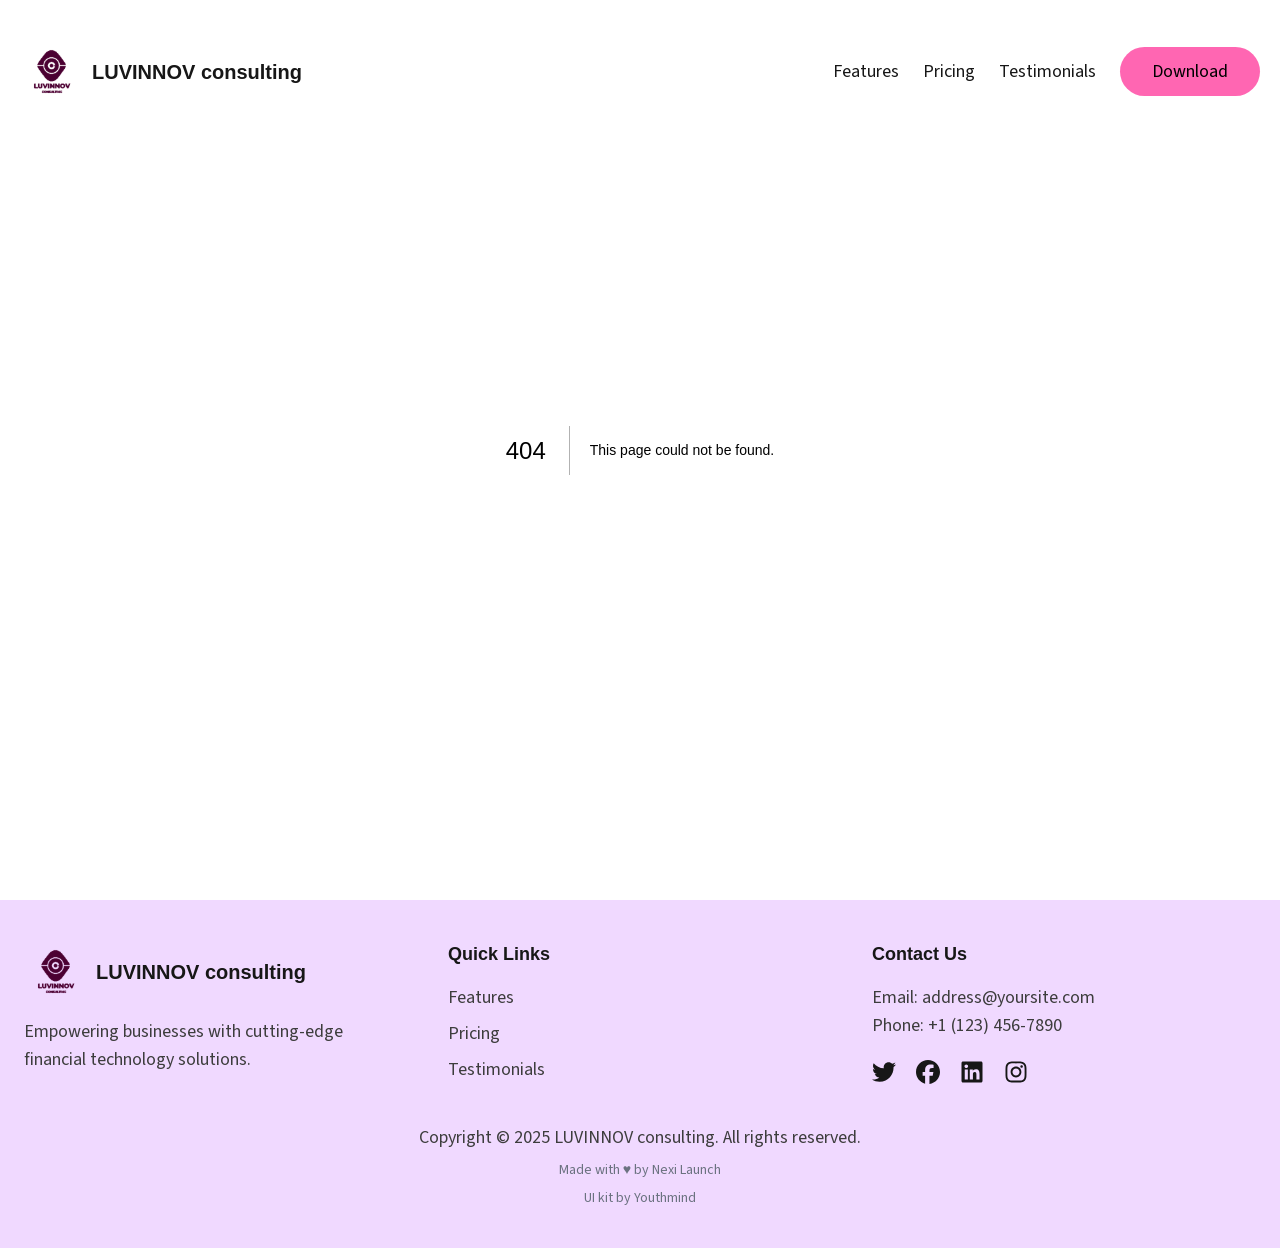
==== commit 3cc28c91: "Updates" ====
--- a/404/index.html
+++ b/404/index.html
@@ -1 +1 @@
-<!DOCTYPE html><html lang="en"><head><meta charSet="utf-8"/><meta name="viewport" content="width=device-width, initial-scale=1"/><link rel="preload" href="/toto/static/media/3534416bbfdcc9be-s.p.woff2" as="font" crossorigin="" type="font/woff2"/><link rel="preload" href="/toto/static/media/9cf9c6e84ed13b5e-s.p.woff2" as="font" crossorigin="" type="font/woff2"/><link rel="stylesheet" href="/toto/static/css/ace67a84c21e40f3.css" data-precedence="next"/><link rel="preload" as="script" fetchPriority="low" href="/toto/static/chunks/webpack-124ecab26fb58c19.js"/><script src="/toto/static/chunks/fd9d1056-db191a3a5ea0cf82.js" async=""></script><script src="/toto/static/chunks/117-f3b8f21bd24e2835.js" async=""></script><script src="/toto/static/chunks/main-app-a7b32113b8350403.js" async=""></script><script src="/toto/static/chunks/f7333993-c49efe604041fbbe.js" async=""></script><script src="/toto/static/chunks/352-a9b791b943f758c2.js" async=""></script><script src="/toto/static/chunks/578-3923106b9cc915ff.js" async=""></script><script src="/toto/static/chunks/app/layout-f804406e5e48e0b7.js" async=""></script><script src="/toto/static/chunks/3d47b92a-8a8ddd173a9a4bae.js" async=""></script><script src="/toto/static/chunks/6-3d7f84770f22fc90.js" async=""></script><script src="/toto/static/chunks/app/page-560731b60eb014f5.js" async=""></script><meta name="robots" content="noindex"/><title>404: This page could not be found.</title><title>Luvinnov consulting</title><meta name="description" content="Luvinnov empowers businesses with cutting-edge technology solutions to drive success and efficiency."/><meta property="og:title" content="Luvinnov consulting"/><meta property="og:description" content="Luvinnov empowers businesses with cutting-edge technology solutions to drive success and efficiency."/><meta property="og:url" content="https://luvinnov.github.io/"/><meta property="og:image" content="https://luvinnov.github.io/images/og-image.jpg"/><meta property="og:image:width" content="1200"/><meta property="og:image:height" content="675"/><meta property="og:image:alt" content="LUVINNOV consulting"/><meta property="og:type" content="website"/><meta name="twitter:card" content="summary_large_image"/><meta name="twitter:title" content="Luvinnov consulting"/><meta name="twitter:description" content="Luvinnov empowers businesses with cutting-edge technology solutions to drive success and efficiency."/><meta name="twitter:image" content="https://luvinnov.github.io/images/twitter-image.jpg"/><link rel="icon" href="/images/icons/apple-touch-icon.png" type="image/png" sizes="180x180"/><link rel="icon" href="/images/icons/favicon.ico" type="image/png"/><link rel="icon" href="/images/icons/favicon.svg" type="image/svg+xml"/><link rel="icon" href="/images/icons/favicon-96x96.png" type="image/png" sizes="96x96"/><link rel="icon" href="/images/icons/web-app-manifest-192x192.png" type="image/png" sizes="192x192"/><link rel="icon" href="/images/icons/web-app-manifest-512x512.png" type="image/png" sizes="512x512"/><meta name="next-size-adjust"/><script src="/toto/static/chunks/polyfills-42372ed130431b0a.js" noModule=""></script></head><body class="__className_1b340f __className_1fdbab antialiased"><header class="bg-transparent fixed top-0 left-0 right-0 md:absolute z-50 mx-auto w-full"><div class="px-5 w-full max-w-7xl mx-auto !px-0"><nav class="shadow-md md:shadow-none bg-white md:bg-transparent mx-auto flex justify-between items-center py-2 px-5 md:py-10"><a class="flex items-center gap-2" href="/"><img alt="Logo" loading="lazy" width="120" height="120" decoding="async" data-nimg="1" style="color:transparent" src="/images/logos/luvinnov_consulting_logo_100x100.png"/><span class="manrope text-xl font-semibold text-foreground cursor-pointer">LUVINNOV consulting</span></a><ul class="hidden md:flex space-x-6"><li><a class="text-foreground hover:text-foreground-accent transition-colors" href="#features">Features</a></li><li><a class="text-foreground hover:text-foreground-accent transition-colors" href="#pricing">Pricing</a></li><li><a class="text-foreground hover:text-foreground-accent transition-colors" href="#testimonials">Testimonials</a></li><li><a class="text-black bg-primary hover:bg-primary-accent px-8 py-3 rounded-full transition-colors" href="#cta">Download</a></li></ul><div class="md:hidden flex items-center"><button type="button" class="bg-primary text-black focus:outline-none rounded-full w-10 h-10 flex items-center justify-center" aria-controls="mobile-menu" aria-expanded="false"><svg stroke="currentColor" fill="currentColor" stroke-width="0" viewBox="0 0 24 24" aria-hidden="true" class="h-6 w-6" height="1em" width="1em" xmlns="http://www.w3.org/2000/svg"><path fill-rule="evenodd" d="M3 6.75A.75.75 0 0 1 3.75 6h16.5a.75.75 0 0 1 0 1.5H3.75A.75.75 0 0 1 3 6.75ZM3 12a.75.75 0 0 1 .75-.75h16.5a.75.75 0 0 1 0 1.5H3.75A.75.75 0 0 1 3 12Zm0 5.25a.75.75 0 0 1 .75-.75h16.5a.75.75 0 0 1 0 1.5H3.75a.75.75 0 0 1-.75-.75Z" clip-rule="evenodd"></path></svg><span class="sr-only">Toggle navigation</span></button></div></nav></div></header><main><div style="font-family:system-ui,&quot;Segoe UI&quot;,Roboto,Helvetica,Arial,sans-serif,&quot;Apple Color Emoji&quot;,&quot;Segoe UI Emoji&quot;;height:100vh;text-align:center;display:flex;flex-direction:column;align-items:center;justify-content:center"><div><style>body{color:#000;background:#fff;margin:0}.next-error-h1{border-right:1px solid rgba(0,0,0,.3)}@media (prefers-color-scheme:dark){body{color:#fff;background:#000}.next-error-h1{border-right:1px solid rgba(255,255,255,.3)}}</style><h1 class="next-error-h1" style="display:inline-block;margin:0 20px 0 0;padding:0 23px 0 0;font-size:24px;font-weight:500;vertical-align:top;line-height:49px">404</h1><div style="display:inline-block"><h2 style="font-size:14px;font-weight:400;line-height:49px;margin:0">This page could not be found.</h2></div></div></div></main><footer class="bg-hero-background text-foreground py-10"><div class="max-w-7xl w-full mx-auto px-6 grid grid-cols-1 md:grid-cols-3 gap-10"><div><a class="flex items-center gap-2" href="/"><img alt="Logo" loading="lazy" width="80" height="80" decoding="async" data-nimg="1" style="color:transparent" src="/images/logos/luvinnov_consulting_logo_100x100.png"/><h3 class="manrope text-xl font-semibold cursor-pointer">LUVINNOV consulting</h3></a><p class="mt-3.5 text-foreground-accent">Empowering businesses with cutting-edge financial technology solutions.</p></div><div><h4 class="text-lg font-semibold mb-4">Quick Links</h4><ul class="text-foreground-accent"><li class="mb-2"><a class="hover:text-foreground" href="#features">Features</a></li><li class="mb-2"><a class="hover:text-foreground" href="#pricing">Pricing</a></li><li class="mb-2"><a class="hover:text-foreground" href="#testimonials">Testimonials</a></li></ul></div><div><h4 class="text-lg font-semibold mb-4">Contact Us</h4><a href="mailto:address@yoursite.com" class="block text-foreground-accent hover:text-foreground">Email: <!-- -->address@yoursite.com</a><a href="tel:+1 (123) 456-7890" class="block text-foreground-accent hover:text-foreground">Phone: <!-- -->+1 (123) 456-7890</a><div class="mt-5 flex items-center gap-5 flex-wrap"><a aria-label="twitter" href="https://twitter.com/Twitter"><svg stroke="currentColor" fill="currentColor" stroke-width="0" viewBox="0 0 512 512" class="min-w-fit" height="24" width="24" xmlns="http://www.w3.org/2000/svg"><path d="M459.37 151.716c.325 4.548.325 9.097.325 13.645 0 138.72-105.583 298.558-298.558 298.558-59.452 0-114.68-17.219-161.137-47.106 8.447.974 16.568 1.299 25.34 1.299 49.055 0 94.213-16.568 130.274-44.832-46.132-.975-84.792-31.188-98.112-72.772 6.498.974 12.995 1.624 19.818 1.624 9.421 0 18.843-1.3 27.614-3.573-48.081-9.747-84.143-51.98-84.143-102.985v-1.299c13.969 7.797 30.214 12.67 47.431 13.319-28.264-18.843-46.781-51.005-46.781-87.391 0-19.492 5.197-37.36 14.294-52.954 51.655 63.675 129.3 105.258 216.365 109.807-1.624-7.797-2.599-15.918-2.599-24.04 0-57.828 46.782-104.934 104.934-104.934 30.213 0 57.502 12.67 76.67 33.137 23.715-4.548 46.456-13.32 66.599-25.34-7.798 24.366-24.366 44.833-46.132 57.827 21.117-2.273 41.584-8.122 60.426-16.243-14.292 20.791-32.161 39.308-52.628 54.253z"></path></svg></a><a aria-label="facebook" href="https://facebook.com"><svg stroke="currentColor" fill="currentColor" stroke-width="0" viewBox="0 0 512 512" class="min-w-fit" height="24" width="24" xmlns="http://www.w3.org/2000/svg"><path d="M512 256C512 114.6 397.4 0 256 0S0 114.6 0 256C0 376 82.7 476.8 194.2 504.5V334.2H141.4V256h52.8V222.3c0-87.1 39.4-127.5 125-127.5c16.2 0 44.2 3.2 55.7 6.4V172c-6-.6-16.5-1-29.6-1c-42 0-58.2 15.9-58.2 57.2V256h83.6l-14.4 78.2H287V510.1C413.8 494.8 512 386.9 512 256h0z"></path></svg></a><a aria-label="linkedin" href="https://www.linkedin.com"><svg stroke="currentColor" fill="currentColor" stroke-width="0" viewBox="0 0 448 512" class="min-w-fit" height="24" width="24" xmlns="http://www.w3.org/2000/svg"><path d="M416 32H31.9C14.3 32 0 46.5 0 64.3v383.4C0 465.5 14.3 480 31.9 480H416c17.6 0 32-14.5 32-32.3V64.3c0-17.8-14.4-32.3-32-32.3zM135.4 416H69V202.2h66.5V416zm-33.2-243c-21.3 0-38.5-17.3-38.5-38.5S80.9 96 102.2 96c21.2 0 38.5 17.3 38.5 38.5 0 21.3-17.2 38.5-38.5 38.5zm282.1 243h-66.4V312c0-24.8-.5-56.7-34.5-56.7-34.6 0-39.9 27-39.9 54.9V416h-66.4V202.2h63.7v29.2h.9c8.9-16.8 30.6-34.5 62.9-34.5 67.2 0 79.7 44.3 79.7 101.9V416z"></path></svg></a><a aria-label="instagram" href="https://www.instagram.com"><svg stroke="currentColor" fill="currentColor" stroke-width="0" viewBox="0 0 448 512" class="min-w-fit" height="24" width="24" xmlns="http://www.w3.org/2000/svg"><path d="M224.1 141c-63.6 0-114.9 51.3-114.9 114.9s51.3 114.9 114.9 114.9S339 319.5 339 255.9 287.7 141 224.1 141zm0 189.6c-41.1 0-74.7-33.5-74.7-74.7s33.5-74.7 74.7-74.7 74.7 33.5 74.7 74.7-33.6 74.7-74.7 74.7zm146.4-194.3c0 14.9-12 26.8-26.8 26.8-14.9 0-26.8-12-26.8-26.8s12-26.8 26.8-26.8 26.8 12 26.8 26.8zm76.1 27.2c-1.7-35.9-9.9-67.7-36.2-93.9-26.2-26.2-58-34.4-93.9-36.2-37-2.1-147.9-2.1-184.9 0-35.8 1.7-67.6 9.9-93.9 36.1s-34.4 58-36.2 93.9c-2.1 37-2.1 147.9 0 184.9 1.7 35.9 9.9 67.7 36.2 93.9s58 34.4 93.9 36.2c37 2.1 147.9 2.1 184.9 0 35.9-1.7 67.7-9.9 93.9-36.2 26.2-26.2 34.4-58 36.2-93.9 2.1-37 2.1-147.8 0-184.8zM398.8 388c-7.8 19.6-22.9 34.7-42.6 42.6-29.5 11.7-99.5 9-132.1 9s-102.7 2.6-132.1-9c-19.6-7.8-34.7-22.9-42.6-42.6-11.7-29.5-9-99.5-9-132.1s-2.6-102.7 9-132.1c7.8-19.6 22.9-34.7 42.6-42.6 29.5-11.7 99.5-9 132.1-9s102.7-2.6 132.1 9c19.6 7.8 34.7 22.9 42.6 42.6 11.7 29.5 9 99.5 9 132.1s2.7 102.7-9 132.1z"></path></svg></a></div></div></div><div class="mt-8 md:text-center text-foreground-accent px-6"><p>Copyright © <!-- -->2025<!-- --> <!-- -->LUVINNOV consulting<!-- -->. All rights reserved.</p><p class="text-sm mt-2 text-gray-500">Made with ♥ by <a href="https://nexilaunch.com" target="_blank">Nexi Launch</a></p><p class="text-sm mt-2 text-gray-500">UI kit by <a href="https://ui8.net/youthmind/products/fintech-finance-mobile-app-ui-kit" target="_blank">Youthmind</a></p></div></footer><script src="/toto/static/chunks/webpack-124ecab26fb58c19.js" async=""></script><script>(self.__next_f=self.__next_f||[]).push([0]);self.__next_f.push([2,null])</script><script>self.__next_f.push([1,"1:HL[\"/toto/static/media/3534416bbfdcc9be-s.p.woff2\",\"font\",{\"crossOrigin\":\"\",\"type\":\"font/woff2\"}]\n2:HL[\"/toto/static/media/9cf9c6e84ed13b5e-s.p.woff2\",\"font\",{\"crossOrigin\":\"\",\"type\":\"font/woff2\"}]\n3:HL[\"/toto/static/css/ace67a84c21e40f3.css\",\"style\"]\n"])</script><script>self.__next_f.push([1,"4:I[2846,[],\"\"]\n6:I[4707,[],\"\"]\n7:I[6423,[],\"\"]\n8:I[2911,[\"516\",\"static/chunks/f7333993-c49efe604041fbbe.js\",\"352\",\"static/chunks/352-a9b791b943f758c2.js\",\"578\",\"static/chunks/578-3923106b9cc915ff.js\",\"185\",\"static/chunks/app/layout-f804406e5e48e0b7.js\"],\"default\"]\nd:I[2972,[\"516\",\"static/chunks/f7333993-c49efe604041fbbe.js\",\"352\",\"static/chunks/352-a9b791b943f758c2.js\",\"578\",\"static/chunks/578-3923106b9cc915ff.js\",\"185\",\"static/chunks/app/layout-f804406e5e48e0b7.js\"],\"\"]\ne:I[5878,[\"614\",\"static/chunks/3d47b92a-8a8ddd173a9a4bae.js\",\"352\",\"static/chunks/352-a9b791b943f758c2.js\",\"6\",\"static/chunks/6-3d7f84770f22fc90.js\",\"931\",\"static/chunks/app/page-560731b60eb014f5.js\"],\"Image\"]\n10:I[1060,[],\"\"]\n9:{\"fontFamily\":\"system-ui,\\\"Segoe UI\\\",Roboto,Helvetica,Arial,sans-serif,\\\"Apple Color Emoji\\\",\\\"Segoe UI Emoji\\\"\",\"height\":\"100vh\",\"textAlign\":\"center\",\"display\":\"flex\",\"flexDirection\":\"column\",\"alignItems\":\"center\",\"justifyContent\":\"center\"}\na:{\"display\":\"inline-block\",\"margin\":\"0 20px 0 0\",\"padding\":\"0 23px 0 0\",\"fontSize\":24,\"fontWeight\":500,\"verticalAlign\":\"top\",\"lineHeight\":\"49px\"}\nb:{\"display\":\"inline-block\"}\nc:{\"fontSize\":14,\"fontWeight\":400,\"lineHeight\":\"49px\",\"margin\":0}\n11:[]\n"])</script><script>self.__next_f.push([1,"0:[\"$\",\"$L4\",null,{\"buildId\":\"m-iVAcBsPlRihynM89QdR\",\"assetPrefix\":\"\",\"urlParts\":[\"\",\"_not-found\",\"\"],\"initialTree\":[\"\",{\"children\":[\"/_not-found\",{\"children\":[\"__PAGE__\",{}]}]},\"$undefined\",\"$undefined\",true],\"initialSeedData\":[\"\",{\"children\":[\"/_not-found\",{\"children\":[\"__PAGE__\",{},[[\"$L5\",[[\"$\",\"title\",null,{\"children\":\"404: This page could not be found.\"}],[\"$\",\"div\",null,{\"style\":{\"fontFamily\":\"system-ui,\\\"Segoe UI\\\",Roboto,Helvetica,Arial,sans-serif,\\\"Apple Color Emoji\\\",\\\"Segoe UI Emoji\\\"\",\"height\":\"100vh\",\"textAlign\":\"center\",\"display\":\"flex\",\"flexDirection\":\"column\",\"alignItems\":\"center\",\"justifyContent\":\"center\"},\"children\":[\"$\",\"div\",null,{\"children\":[[\"$\",\"style\",null,{\"dangerouslySetInnerHTML\":{\"__html\":\"body{color:#000;background:#fff;margin:0}.next-error-h1{border-right:1px solid rgba(0,0,0,.3)}@media (prefers-color-scheme:dark){body{color:#fff;background:#000}.next-error-h1{border-right:1px solid rgba(255,255,255,.3)}}\"}}],[\"$\",\"h1\",null,{\"className\":\"next-error-h1\",\"style\":{\"display\":\"inline-block\",\"margin\":\"0 20px 0 0\",\"padding\":\"0 23px 0 0\",\"fontSize\":24,\"fontWeight\":500,\"verticalAlign\":\"top\",\"lineHeight\":\"49px\"},\"children\":\"404\"}],[\"$\",\"div\",null,{\"style\":{\"display\":\"inline-block\"},\"children\":[\"$\",\"h2\",null,{\"style\":{\"fontSize\":14,\"fontWeight\":400,\"lineHeight\":\"49px\",\"margin\":0},\"children\":\"This page could not be found.\"}]}]]}]}]],null],null],null]},[null,[\"$\",\"$L6\",null,{\"parallelRouterKey\":\"children\",\"segmentPath\":[\"children\",\"/_not-found\",\"children\"],\"error\":\"$undefined\",\"errorStyles\":\"$undefined\",\"errorScripts\":\"$undefined\",\"template\":[\"$\",\"$L7\",null,{}],\"templateStyles\":\"$undefined\",\"templateScripts\":\"$undefined\",\"notFound\":\"$undefined\",\"notFoundStyles\":\"$undefined\"}]],null]},[[[[\"$\",\"link\",\"0\",{\"rel\":\"stylesheet\",\"href\":\"/toto/static/css/ace67a84c21e40f3.css\",\"precedence\":\"next\",\"crossOrigin\":\"$undefined\"}]],[\"$\",\"html\",null,{\"lang\":\"en\",\"children\":[\"$\",\"body\",null,{\"className\":\"__className_1b340f __className_1fdbab antialiased\",\"children\":[\"\",[\"$\",\"$L8\",null,{}],[\"$\",\"main\",null,{\"children\":[\"$\",\"$L6\",null,{\"parallelRouterKey\":\"children\",\"segmentPath\":[\"children\"],\"error\":\"$undefined\",\"errorStyles\":\"$undefined\",\"errorScripts\":\"$undefined\",\"template\":[\"$\",\"$L7\",null,{}],\"templateStyles\":\"$undefined\",\"templateScripts\":\"$undefined\",\"notFound\":[[\"$\",\"title\",null,{\"children\":\"404: This page could not be found.\"}],[\"$\",\"div\",null,{\"style\":\"$9\",\"children\":[\"$\",\"div\",null,{\"children\":[[\"$\",\"style\",null,{\"dangerouslySetInnerHTML\":{\"__html\":\"body{color:#000;background:#fff;margin:0}.next-error-h1{border-right:1px solid rgba(0,0,0,.3)}@media (prefers-color-scheme:dark){body{color:#fff;background:#000}.next-error-h1{border-right:1px solid rgba(255,255,255,.3)}}\"}}],[\"$\",\"h1\",null,{\"className\":\"next-error-h1\",\"style\":\"$a\",\"children\":\"404\"}],[\"$\",\"div\",null,{\"style\":\"$b\",\"children\":[\"$\",\"h2\",null,{\"style\":\"$c\",\"children\":\"This page could not be found.\"}]}]]}]}]],\"notFoundStyles\":[]}]}],[\"$\",\"footer\",null,{\"className\":\"bg-hero-background text-foreground py-10\",\"children\":[[\"$\",\"div\",null,{\"className\":\"max-w-7xl w-full mx-auto px-6 grid grid-cols-1 md:grid-cols-3 gap-10\",\"children\":[[\"$\",\"div\",null,{\"children\":[[\"$\",\"$Ld\",null,{\"href\":\"/\",\"className\":\"flex items-center gap-2\",\"children\":[[\"$\",\"$Le\",null,{\"src\":\"/images/logos/luvinnov_consulting_logo_100x100.png\",\"alt\":\"Logo\",\"width\":80,\"height\":80}],[\"$\",\"h3\",null,{\"className\":\"manrope text-xl font-semibold cursor-pointer\",\"children\":\"LUVINNOV consulting\"}]]}],[\"$\",\"p\",null,{\"className\":\"mt-3.5 text-foreground-accent\",\"children\":\"Empowering businesses with cutting-edge financial technology solutions.\"}]]}],[\"$\",\"div\",null,{\"children\":[[\"$\",\"h4\",null,{\"className\":\"text-lg font-semibold mb-4\",\"children\":\"Quick Links\"}],[\"$\",\"ul\",null,{\"className\":\"text-foreground-accent\",\"children\":[[\"$\",\"li\",\"Features\",{\"className\":\"mb-2\",\"children\":[\"$\",\"$Ld\",null,{\"href\":\"#features\",\"className\":\"hover:text-foreground\",\"children\":\"Features\"}]}],[\"$\",\"li\",\"Pricing\",{\"className\":\"mb-2\",\"children\":[\"$\",\"$Ld\",null,{\"href\":\"#pricing\",\"className\":\"hover:text-foreground\",\"children\":\"Pricing\"}]}],[\"$\",\"li\",\"Testimonials\",{\"className\":\"mb-2\",\"children\":[\"$\",\"$Ld\",null,{\"href\":\"#testimonials\",\"className\":\"hover:text-foreground\",\"children\":\"Testimonials\"}]}]]}]]}],[\"$\",\"div\",null,{\"children\":[[\"$\",\"h4\",null,{\"className\":\"text-lg font-semibold mb-4\",\"children\":\"Contact Us\"}],[\"$\",\"a\",null,{\"href\":\"mailto:address@yoursite.com\",\"className\":\"block text-foreground-accent hover:text-foreground\",\"children\":[\"Email: \",\"address@yoursite.com\"]}],[\"$\",\"a\",null,{\"href\":\"tel:+1 (123) 456-7890\",\"className\":\"block text-foreground-accent hover:text-foreground\",\"children\":[\"Phone: \",\"+1 (123) 456-7890\"]}],[\"$\",\"div\",null,{\"className\":\"mt-5 flex items-center gap-5 flex-wrap\",\"children\":[[\"$\",\"$Ld\",\"twitter\",{\"href\":\"https://twitter.com/Twitter\",\"aria-label\":\"twitter\",\"children\":[\"$\",\"svg\",null,{\"stroke\":\"currentColor\",\"fill\":\"currentColor\",\"strokeWidth\":\"0\",\"viewBox\":\"0 0 512 512\",\"className\":\"min-w-fit\",\"children\":[\"$undefined\",[[\"$\",\"path\",\"0\",{\"d\":\"M459.37 151.716c.325 4.548.325 9.097.325 13.645 0 138.72-105.583 298.558-298.558 298.558-59.452 0-114.68-17.219-161.137-47.106 8.447.974 16.568 1.299 25.34 1.299 49.055 0 94.213-16.568 130.274-44.832-46.132-.975-84.792-31.188-98.112-72.772 6.498.974 12.995 1.624 19.818 1.624 9.421 0 18.843-1.3 27.614-3.573-48.081-9.747-84.143-51.98-84.143-102.985v-1.299c13.969 7.797 30.214 12.67 47.431 13.319-28.264-18.843-46.781-51.005-46.781-87.391 0-19.492 5.197-37.36 14.294-52.954 51.655 63.675 129.3 105.258 216.365 109.807-1.624-7.797-2.599-15.918-2.599-24.04 0-57.828 46.782-104.934 104.934-104.934 30.213 0 57.502 12.67 76.67 33.137 23.715-4.548 46.456-13.32 66.599-25.34-7.798 24.366-24.366 44.833-46.132 57.827 21.117-2.273 41.584-8.122 60.426-16.243-14.292 20.791-32.161 39.308-52.628 54.253z\",\"children\":[]}]]],\"style\":{\"color\":\"$undefined\"},\"height\":24,\"width\":24,\"xmlns\":\"http://www.w3.org/2000/svg\"}]}],[\"$\",\"$Ld\",\"facebook\",{\"href\":\"https://facebook.com\",\"aria-label\":\"facebook\",\"children\":[\"$\",\"svg\",null,{\"stroke\":\"currentColor\",\"fill\":\"currentColor\",\"strokeWidth\":\"0\",\"viewBox\":\"0 0 512 512\",\"className\":\"min-w-fit\",\"children\":[\"$undefined\",[[\"$\",\"path\",\"0\",{\"d\":\"M512 256C512 114.6 397.4 0 256 0S0 114.6 0 256C0 376 82.7 476.8 194.2 504.5V334.2H141.4V256h52.8V222.3c0-87.1 39.4-127.5 125-127.5c16.2 0 44.2 3.2 55.7 6.4V172c-6-.6-16.5-1-29.6-1c-42 0-58.2 15.9-58.2 57.2V256h83.6l-14.4 78.2H287V510.1C413.8 494.8 512 386.9 512 256h0z\",\"children\":[]}]]],\"style\":{\"color\":\"$undefined\"},\"height\":24,\"width\":24,\"xmlns\":\"http://www.w3.org/2000/svg\"}]}],[\"$\",\"$Ld\",\"linkedin\",{\"href\":\"https://www.linkedin.com\",\"aria-label\":\"linkedin\",\"children\":[\"$\",\"svg\",null,{\"stroke\":\"currentColor\",\"fill\":\"currentColor\",\"strokeWidth\":\"0\",\"viewBox\":\"0 0 448 512\",\"className\":\"min-w-fit\",\"children\":[\"$undefined\",[[\"$\",\"path\",\"0\",{\"d\":\"M416 32H31.9C14.3 32 0 46.5 0 64.3v383.4C0 465.5 14.3 480 31.9 480H416c17.6 0 32-14.5 32-32.3V64.3c0-17.8-14.4-32.3-32-32.3zM135.4 416H69V202.2h66.5V416zm-33.2-243c-21.3 0-38.5-17.3-38.5-38.5S80.9 96 102.2 96c21.2 0 38.5 17.3 38.5 38.5 0 21.3-17.2 38.5-38.5 38.5zm282.1 243h-66.4V312c0-24.8-.5-56.7-34.5-56.7-34.6 0-39.9 27-39.9 54.9V416h-66.4V202.2h63.7v29.2h.9c8.9-16.8 30.6-34.5 62.9-34.5 67.2 0 79.7 44.3 79.7 101.9V416z\",\"children\":[]}]]],\"style\":{\"color\":\"$undefined\"},\"height\":24,\"width\":24,\"xmlns\":\"http://www.w3.org/2000/svg\"}]}],[\"$\",\"$Ld\",\"instagram\",{\"href\":\"https://www.instagram.com\",\"aria-label\":\"instagram\",\"children\":[\"$\",\"svg\",null,{\"stroke\":\"currentColor\",\"fill\":\"currentColor\",\"strokeWidth\":\"0\",\"viewBox\":\"0 0 448 512\",\"className\":\"min-w-fit\",\"children\":[\"$undefined\",[[\"$\",\"path\",\"0\",{\"d\":\"M224.1 141c-63.6 0-114.9 51.3-114.9 114.9s51.3 114.9 114.9 114.9S339 319.5 339 255.9 287.7 141 224.1 141zm0 189.6c-41.1 0-74.7-33.5-74.7-74.7s33.5-74.7 74.7-74.7 74.7 33.5 74.7 74.7-33.6 74.7-74.7 74.7zm146.4-194.3c0 14.9-12 26.8-26.8 26.8-14.9 0-26.8-12-26.8-26.8s12-26.8 26.8-26.8 26.8 12 26.8 26.8zm76.1 27.2c-1.7-35.9-9.9-67.7-36.2-93.9-26.2-26.2-58-34.4-93.9-36.2-37-2.1-147.9-2.1-184.9 0-35.8 1.7-67.6 9.9-93.9 36.1s-34.4 58-36.2 93.9c-2.1 37-2.1 147.9 0 184.9 1.7 35.9 9.9 67.7 36.2 93.9s58 34.4 93.9 36.2c37 2.1 147.9 2.1 184.9 0 35.9-1.7 67.7-9.9 93.9-36.2 26.2-26.2 34.4-58 36.2-93.9 2.1-37 2.1-147.8 0-184.8zM398.8 388c-7.8 19.6-22.9 34.7-42.6 42.6-29.5 11.7-99.5 9-132.1 9s-102.7 2.6-132.1-9c-19.6-7.8-34.7-22.9-42.6-42.6-11.7-29.5-9-99.5-9-132.1s-2.6-102.7 9-132.1c7.8-19.6 22.9-34.7 42.6-42.6 29.5-11.7 99.5-9 132.1-9s102.7-2.6 132.1 9c19.6 7.8 34.7 22.9 42.6 42.6 11.7 29.5 9 99.5 9 132.1s2.7 102.7-9 132.1z\",\"children\":[]}]]],\"style\":{\"color\":\"$undefined\"},\"height\":24,\"width\":24,\"xmlns\":\"http://www.w3.org/2000/svg\"}]}]]}]]}]]}],[\"$\",\"div\",null,{\"className\":\"mt-8 md:text-center text-foreground-accent px-6\",\"children\":[[\"$\",\"p\",null,{\"children\":[\"Copyright © \",2025,\" \",\"LUVINNOV consulting\",\". All rights reserved.\"]}],[\"$\",\"p\",null,{\"className\":\"text-sm mt-2 text-gray-500\",\"children\":[\"Made with ♥ by \",[\"$\",\"a\",null,{\"href\":\"https://nexilaunch.com\",\"target\":\"_blank\",\"children\":\"Nexi Launch\"}]]}],[\"$\",\"p\",null,{\"className\":\"text-sm mt-2 text-gray-500\",\"children\":[\"UI kit by \",[\"$\",\"a\",null,{\"href\":\"https://ui8.net/youthmind/products/fintech-finance-mobile-app-ui-kit\",\"target\":\"_blank\",\"children\":\"Youthmind\"}]]}]]}]]}]]}]}]],null],null],\"couldBeIntercepted\":false,\"initialHead\":[[\"$\",\"meta\",null,{\"name\":\"robots\",\"content\":\"noindex\"}],\"$Lf\"],\"globalErrorComponent\":\"$10\",\"missingSlots\":\"$W11\"}]\n"])</script><script>self.__next_f.push([1,"f:[[\"$\",\"meta\",\"0\",{\"name\":\"viewport\",\"content\":\"width=device-width, initial-scale=1\"}],[\"$\",\"meta\",\"1\",{\"charSet\":\"utf-8\"}],[\"$\",\"title\",\"2\",{\"children\":\"Luvinnov consulting\"}],[\"$\",\"meta\",\"3\",{\"name\":\"description\",\"content\":\"Luvinnov empowers businesses with cutting-edge technology solutions to drive success and efficiency.\"}],[\"$\",\"meta\",\"4\",{\"property\":\"og:title\",\"content\":\"Luvinnov consulting\"}],[\"$\",\"meta\",\"5\",{\"property\":\"og:description\",\"content\":\"Luvinnov empowers businesses with cutting-edge technology solutions to drive success and efficiency.\"}],[\"$\",\"meta\",\"6\",{\"property\":\"og:url\",\"content\":\"https://luvinnov.github.io/\"}],[\"$\",\"meta\",\"7\",{\"property\":\"og:image\",\"content\":\"https://luvinnov.github.io/images/og-image.jpg\"}],[\"$\",\"meta\",\"8\",{\"property\":\"og:image:width\",\"content\":\"1200\"}],[\"$\",\"meta\",\"9\",{\"property\":\"og:image:height\",\"content\":\"675\"}],[\"$\",\"meta\",\"10\",{\"property\":\"og:image:alt\",\"content\":\"LUVINNOV consulting\"}],[\"$\",\"meta\",\"11\",{\"property\":\"og:type\",\"content\":\"website\"}],[\"$\",\"meta\",\"12\",{\"name\":\"twitter:card\",\"content\":\"summary_large_image\"}],[\"$\",\"meta\",\"13\",{\"name\":\"twitter:title\",\"content\":\"Luvinnov consulting\"}],[\"$\",\"meta\",\"14\",{\"name\":\"twitter:description\",\"content\":\"Luvinnov empowers businesses with cutting-edge technology solutions to drive success and efficiency.\"}],[\"$\",\"meta\",\"15\",{\"name\":\"twitter:image\",\"content\":\"https://luvinnov.github.io/images/twitter-image.jpg\"}],[\"$\",\"link\",\"16\",{\"rel\":\"icon\",\"href\":\"/images/icons/apple-touch-icon.png\",\"type\":\"image/png\",\"sizes\":\"180x180\"}],[\"$\",\"link\",\"17\",{\"rel\":\"icon\",\"href\":\"/images/icons/favicon.ico\",\"type\":\"image/png\"}],[\"$\",\"link\",\"18\",{\"rel\":\"icon\",\"href\":\"/images/icons/favicon.svg\",\"type\":\"image/svg+xml\"}],[\"$\",\"link\",\"19\",{\"rel\":\"icon\",\"href\":\"/images/icons/favicon-96x96.png\",\"type\":\"image/png\",\"sizes\":\"96x96\"}],[\"$\",\"link\",\"20\",{\"rel\":\"icon\",\"href\":\"/images/icons/web-app-manifest-192x192.png\",\"type\":\"image/png\",\"sizes\":\"192x192\"}],[\"$\",\"link\",\"21\",{\"rel\":\"icon\",\"href\":\"/images/icons/web-app-manifest-512x512.png\",\"type\":\"image/png\",\"sizes\":\"512x512\"}],[\"$\",\"meta\",\"22\",{\"name\":\"next-size-adjust\"}]]\n"])</script><script>self.__next_f.push([1,"5:null\n"])</script></body></html>+<!DOCTYPE html><html lang="en"><head><meta charSet="utf-8"/><meta name="viewport" content="width=device-width, initial-scale=1"/><link rel="preload" href="/toto/static/media/3534416bbfdcc9be-s.p.woff2" as="font" crossorigin="" type="font/woff2"/><link rel="preload" href="/toto/static/media/9cf9c6e84ed13b5e-s.p.woff2" as="font" crossorigin="" type="font/woff2"/><link rel="stylesheet" href="/toto/static/css/dc9d74200a8ca572.css" data-precedence="next"/><link rel="preload" as="script" fetchPriority="low" href="/toto/static/chunks/webpack-124ecab26fb58c19.js"/><script src="/toto/static/chunks/fd9d1056-db191a3a5ea0cf82.js" async=""></script><script src="/toto/static/chunks/117-f3b8f21bd24e2835.js" async=""></script><script src="/toto/static/chunks/main-app-a7b32113b8350403.js" async=""></script><script src="/toto/static/chunks/f7333993-c49efe604041fbbe.js" async=""></script><script src="/toto/static/chunks/352-a9b791b943f758c2.js" async=""></script><script src="/toto/static/chunks/578-3923106b9cc915ff.js" async=""></script><script src="/toto/static/chunks/app/layout-371a8bd3d6e32481.js" async=""></script><script src="/toto/static/chunks/3d47b92a-8a8ddd173a9a4bae.js" async=""></script><script src="/toto/static/chunks/6-3d7f84770f22fc90.js" async=""></script><script src="/toto/static/chunks/app/page-560731b60eb014f5.js" async=""></script><meta name="robots" content="noindex"/><title>404: This page could not be found.</title><title>Luvinnov consulting</title><meta name="description" content="Luvinnov empowers businesses with cutting-edge technology solutions to drive success and efficiency."/><meta property="og:title" content="Luvinnov consulting"/><meta property="og:description" content="Luvinnov empowers businesses with cutting-edge technology solutions to drive success and efficiency."/><meta property="og:url" content="https://luvinnov.github.io/"/><meta property="og:image" content="https://luvinnov.github.io/images/og-image.jpg"/><meta property="og:image:width" content="1200"/><meta property="og:image:height" content="675"/><meta property="og:image:alt" content="LUVINNOV consulting"/><meta property="og:type" content="website"/><meta name="twitter:card" content="summary_large_image"/><meta name="twitter:title" content="Luvinnov consulting"/><meta name="twitter:description" content="Luvinnov empowers businesses with cutting-edge technology solutions to drive success and efficiency."/><meta name="twitter:image" content="https://luvinnov.github.io/images/twitter-image.jpg"/><link rel="icon" href="/images/icons/apple-touch-icon.png" type="image/png" sizes="180x180"/><link rel="icon" href="/images/icons/favicon.ico" type="image/png"/><link rel="icon" href="/images/icons/favicon.svg" type="image/svg+xml"/><link rel="icon" href="/images/icons/favicon-96x96.png" type="image/png" sizes="96x96"/><link rel="icon" href="/images/icons/web-app-manifest-192x192.png" type="image/png" sizes="192x192"/><link rel="icon" href="/images/icons/web-app-manifest-512x512.png" type="image/png" sizes="512x512"/><meta name="next-size-adjust"/><script src="/toto/static/chunks/polyfills-42372ed130431b0a.js" noModule=""></script></head><body class="__className_1b340f __className_1fdbab antialiased"><header class="bg-transparent fixed top-0 left-0 right-0 md:absolute z-50 mx-auto w-full"><div class="px-5 w-full max-w-7xl mx-auto !px-0"><nav class="shadow-md md:shadow-none bg-white md:bg-transparent mx-auto flex justify-between items-center py-2 px-5 md:py-10"><a class="flex items-center gap-2" href="/"><img alt="Logo" loading="lazy" width="120" height="120" decoding="async" data-nimg="1" class="min-w-fit w-16 h-16" style="color:transparent" src="/images/logos/luvinnov_consulting_logo_100x100.png"/><span class="manrope text-xl font-semibold text-foreground cursor-pointer">LUVINNOV consulting</span></a><ul class="hidden md:flex space-x-6"><li><a class="text-foreground hover:text-foreground-accent transition-colors" href="#features">Features</a></li><li><a class="text-foreground hover:text-foreground-accent transition-colors" href="#pricing">Pricing</a></li><li><a class="text-foreground hover:text-foreground-accent transition-colors" href="#testimonials">Testimonials</a></li><li><a class="text-black bg-primary hover:bg-primary-accent px-8 py-3 rounded-full transition-colors" href="#cta">Download</a></li></ul><div class="md:hidden flex items-center"><button type="button" class="bg-primary text-black focus:outline-none rounded-full w-10 h-10 flex items-center justify-center" aria-controls="mobile-menu" aria-expanded="false"><svg stroke="currentColor" fill="currentColor" stroke-width="0" viewBox="0 0 24 24" aria-hidden="true" class="h-6 w-6" height="1em" width="1em" xmlns="http://www.w3.org/2000/svg"><path fill-rule="evenodd" d="M3 6.75A.75.75 0 0 1 3.75 6h16.5a.75.75 0 0 1 0 1.5H3.75A.75.75 0 0 1 3 6.75ZM3 12a.75.75 0 0 1 .75-.75h16.5a.75.75 0 0 1 0 1.5H3.75A.75.75 0 0 1 3 12Zm0 5.25a.75.75 0 0 1 .75-.75h16.5a.75.75 0 0 1 0 1.5H3.75a.75.75 0 0 1-.75-.75Z" clip-rule="evenodd"></path></svg><span class="sr-only">Toggle navigation</span></button></div></nav></div></header><main><div style="font-family:system-ui,&quot;Segoe UI&quot;,Roboto,Helvetica,Arial,sans-serif,&quot;Apple Color Emoji&quot;,&quot;Segoe UI Emoji&quot;;height:100vh;text-align:center;display:flex;flex-direction:column;align-items:center;justify-content:center"><div><style>body{color:#000;background:#fff;margin:0}.next-error-h1{border-right:1px solid rgba(0,0,0,.3)}@media (prefers-color-scheme:dark){body{color:#fff;background:#000}.next-error-h1{border-right:1px solid rgba(255,255,255,.3)}}</style><h1 class="next-error-h1" style="display:inline-block;margin:0 20px 0 0;padding:0 23px 0 0;font-size:24px;font-weight:500;vertical-align:top;line-height:49px">404</h1><div style="display:inline-block"><h2 style="font-size:14px;font-weight:400;line-height:49px;margin:0">This page could not be found.</h2></div></div></div></main><footer class="bg-hero-background text-foreground py-10"><div class="max-w-7xl w-full mx-auto px-6 grid grid-cols-1 md:grid-cols-3 gap-10"><div><a class="flex items-center gap-2" href="/"><img alt="Logo" loading="lazy" width="120" height="120" decoding="async" data-nimg="1" class="min-w-fit w-16 h-16" style="color:transparent" src="/images/logos/luvinnov_consulting_logo_100x100.png"/><h3 class="manrope text-xl font-semibold cursor-pointer">LUVINNOV consulting</h3></a><p class="mt-3.5 text-foreground-accent">Empowering businesses with cutting-edge financial technology solutions.</p></div><div><h4 class="text-lg font-semibold mb-4">Quick Links</h4><ul class="text-foreground-accent"><li class="mb-2"><a class="hover:text-foreground" href="#features">Features</a></li><li class="mb-2"><a class="hover:text-foreground" href="#pricing">Pricing</a></li><li class="mb-2"><a class="hover:text-foreground" href="#testimonials">Testimonials</a></li></ul></div><div><h4 class="text-lg font-semibold mb-4">Contact Us</h4><a href="mailto:address@yoursite.com" class="block text-foreground-accent hover:text-foreground">Email: <!-- -->address@yoursite.com</a><a href="tel:+1 (123) 456-7890" class="block text-foreground-accent hover:text-foreground">Phone: <!-- -->+1 (123) 456-7890</a><div class="mt-5 flex items-center gap-5 flex-wrap"><a aria-label="twitter" href="https://twitter.com/Twitter"><svg stroke="currentColor" fill="currentColor" stroke-width="0" viewBox="0 0 512 512" class="min-w-fit" height="24" width="24" xmlns="http://www.w3.org/2000/svg"><path d="M459.37 151.716c.325 4.548.325 9.097.325 13.645 0 138.72-105.583 298.558-298.558 298.558-59.452 0-114.68-17.219-161.137-47.106 8.447.974 16.568 1.299 25.34 1.299 49.055 0 94.213-16.568 130.274-44.832-46.132-.975-84.792-31.188-98.112-72.772 6.498.974 12.995 1.624 19.818 1.624 9.421 0 18.843-1.3 27.614-3.573-48.081-9.747-84.143-51.98-84.143-102.985v-1.299c13.969 7.797 30.214 12.67 47.431 13.319-28.264-18.843-46.781-51.005-46.781-87.391 0-19.492 5.197-37.36 14.294-52.954 51.655 63.675 129.3 105.258 216.365 109.807-1.624-7.797-2.599-15.918-2.599-24.04 0-57.828 46.782-104.934 104.934-104.934 30.213 0 57.502 12.67 76.67 33.137 23.715-4.548 46.456-13.32 66.599-25.34-7.798 24.366-24.366 44.833-46.132 57.827 21.117-2.273 41.584-8.122 60.426-16.243-14.292 20.791-32.161 39.308-52.628 54.253z"></path></svg></a><a aria-label="facebook" href="https://facebook.com"><svg stroke="currentColor" fill="currentColor" stroke-width="0" viewBox="0 0 512 512" class="min-w-fit" height="24" width="24" xmlns="http://www.w3.org/2000/svg"><path d="M512 256C512 114.6 397.4 0 256 0S0 114.6 0 256C0 376 82.7 476.8 194.2 504.5V334.2H141.4V256h52.8V222.3c0-87.1 39.4-127.5 125-127.5c16.2 0 44.2 3.2 55.7 6.4V172c-6-.6-16.5-1-29.6-1c-42 0-58.2 15.9-58.2 57.2V256h83.6l-14.4 78.2H287V510.1C413.8 494.8 512 386.9 512 256h0z"></path></svg></a><a aria-label="linkedin" href="https://www.linkedin.com"><svg stroke="currentColor" fill="currentColor" stroke-width="0" viewBox="0 0 448 512" class="min-w-fit" height="24" width="24" xmlns="http://www.w3.org/2000/svg"><path d="M416 32H31.9C14.3 32 0 46.5 0 64.3v383.4C0 465.5 14.3 480 31.9 480H416c17.6 0 32-14.5 32-32.3V64.3c0-17.8-14.4-32.3-32-32.3zM135.4 416H69V202.2h66.5V416zm-33.2-243c-21.3 0-38.5-17.3-38.5-38.5S80.9 96 102.2 96c21.2 0 38.5 17.3 38.5 38.5 0 21.3-17.2 38.5-38.5 38.5zm282.1 243h-66.4V312c0-24.8-.5-56.7-34.5-56.7-34.6 0-39.9 27-39.9 54.9V416h-66.4V202.2h63.7v29.2h.9c8.9-16.8 30.6-34.5 62.9-34.5 67.2 0 79.7 44.3 79.7 101.9V416z"></path></svg></a><a aria-label="instagram" href="https://www.instagram.com"><svg stroke="currentColor" fill="currentColor" stroke-width="0" viewBox="0 0 448 512" class="min-w-fit" height="24" width="24" xmlns="http://www.w3.org/2000/svg"><path d="M224.1 141c-63.6 0-114.9 51.3-114.9 114.9s51.3 114.9 114.9 114.9S339 319.5 339 255.9 287.7 141 224.1 141zm0 189.6c-41.1 0-74.7-33.5-74.7-74.7s33.5-74.7 74.7-74.7 74.7 33.5 74.7 74.7-33.6 74.7-74.7 74.7zm146.4-194.3c0 14.9-12 26.8-26.8 26.8-14.9 0-26.8-12-26.8-26.8s12-26.8 26.8-26.8 26.8 12 26.8 26.8zm76.1 27.2c-1.7-35.9-9.9-67.7-36.2-93.9-26.2-26.2-58-34.4-93.9-36.2-37-2.1-147.9-2.1-184.9 0-35.8 1.7-67.6 9.9-93.9 36.1s-34.4 58-36.2 93.9c-2.1 37-2.1 147.9 0 184.9 1.7 35.9 9.9 67.7 36.2 93.9s58 34.4 93.9 36.2c37 2.1 147.9 2.1 184.9 0 35.9-1.7 67.7-9.9 93.9-36.2 26.2-26.2 34.4-58 36.2-93.9 2.1-37 2.1-147.8 0-184.8zM398.8 388c-7.8 19.6-22.9 34.7-42.6 42.6-29.5 11.7-99.5 9-132.1 9s-102.7 2.6-132.1-9c-19.6-7.8-34.7-22.9-42.6-42.6-11.7-29.5-9-99.5-9-132.1s-2.6-102.7 9-132.1c7.8-19.6 22.9-34.7 42.6-42.6 29.5-11.7 99.5-9 132.1-9s102.7-2.6 132.1 9c19.6 7.8 34.7 22.9 42.6 42.6 11.7 29.5 9 99.5 9 132.1s2.7 102.7-9 132.1z"></path></svg></a></div></div></div><div class="mt-8 md:text-center text-foreground-accent px-6"><p>Copyright © <!-- -->2025<!-- --> <!-- -->LUVINNOV consulting<!-- -->. All rights reserved.</p><p class="text-sm mt-2 text-gray-500">Made with ♥ by <a href="https://nexilaunch.com" target="_blank">Nexi Launch</a></p><p class="text-sm mt-2 text-gray-500">UI kit by <a href="https://ui8.net/youthmind/products/fintech-finance-mobile-app-ui-kit" target="_blank">Youthmind</a></p></div></footer><script src="/toto/static/chunks/webpack-124ecab26fb58c19.js" async=""></script><script>(self.__next_f=self.__next_f||[]).push([0]);self.__next_f.push([2,null])</script><script>self.__next_f.push([1,"1:HL[\"/toto/static/media/3534416bbfdcc9be-s.p.woff2\",\"font\",{\"crossOrigin\":\"\",\"type\":\"font/woff2\"}]\n2:HL[\"/toto/static/media/9cf9c6e84ed13b5e-s.p.woff2\",\"font\",{\"crossOrigin\":\"\",\"type\":\"font/woff2\"}]\n3:HL[\"/toto/static/css/dc9d74200a8ca572.css\",\"style\"]\n"])</script><script>self.__next_f.push([1,"4:I[2846,[],\"\"]\n6:I[4707,[],\"\"]\n7:I[6423,[],\"\"]\n8:I[2911,[\"516\",\"static/chunks/f7333993-c49efe604041fbbe.js\",\"352\",\"static/chunks/352-a9b791b943f758c2.js\",\"578\",\"static/chunks/578-3923106b9cc915ff.js\",\"185\",\"static/chunks/app/layout-371a8bd3d6e32481.js\"],\"default\"]\nd:I[2972,[\"516\",\"static/chunks/f7333993-c49efe604041fbbe.js\",\"352\",\"static/chunks/352-a9b791b943f758c2.js\",\"578\",\"static/chunks/578-3923106b9cc915ff.js\",\"185\",\"static/chunks/app/layout-371a8bd3d6e32481.js\"],\"\"]\ne:I[5878,[\"614\",\"static/chunks/3d47b92a-8a8ddd173a9a4bae.js\",\"352\",\"static/chunks/352-a9b791b943f758c2.js\",\"6\",\"static/chunks/6-3d7f84770f22fc90.js\",\"931\",\"static/chunks/app/page-560731b60eb014f5.js\"],\"Image\"]\n10:I[1060,[],\"\"]\n9:{\"fontFamily\":\"system-ui,\\\"Segoe UI\\\",Roboto,Helvetica,Arial,sans-serif,\\\"Apple Color Emoji\\\",\\\"Segoe UI Emoji\\\"\",\"height\":\"100vh\",\"textAlign\":\"center\",\"display\":\"flex\",\"flexDirection\":\"column\",\"alignItems\":\"center\",\"justifyContent\":\"center\"}\na:{\"display\":\"inline-block\",\"margin\":\"0 20px 0 0\",\"padding\":\"0 23px 0 0\",\"fontSize\":24,\"fontWeight\":500,\"verticalAlign\":\"top\",\"lineHeight\":\"49px\"}\nb:{\"display\":\"inline-block\"}\nc:{\"fontSize\":14,\"fontWeight\":400,\"lineHeight\":\"49px\",\"margin\":0}\n11:[]\n"])</script><script>self.__next_f.push([1,"0:[\"$\",\"$L4\",null,{\"buildId\":\"TUjTreNrLjUBOGb3m-ykK\",\"assetPrefix\":\"\",\"urlParts\":[\"\",\"_not-found\",\"\"],\"initialTree\":[\"\",{\"children\":[\"/_not-found\",{\"children\":[\"__PAGE__\",{}]}]},\"$undefined\",\"$undefined\",true],\"initialSeedData\":[\"\",{\"children\":[\"/_not-found\",{\"children\":[\"__PAGE__\",{},[[\"$L5\",[[\"$\",\"title\",null,{\"children\":\"404: This page could not be found.\"}],[\"$\",\"div\",null,{\"style\":{\"fontFamily\":\"system-ui,\\\"Segoe UI\\\",Roboto,Helvetica,Arial,sans-serif,\\\"Apple Color Emoji\\\",\\\"Segoe UI Emoji\\\"\",\"height\":\"100vh\",\"textAlign\":\"center\",\"display\":\"flex\",\"flexDirection\":\"column\",\"alignItems\":\"center\",\"justifyContent\":\"center\"},\"children\":[\"$\",\"div\",null,{\"children\":[[\"$\",\"style\",null,{\"dangerouslySetInnerHTML\":{\"__html\":\"body{color:#000;background:#fff;margin:0}.next-error-h1{border-right:1px solid rgba(0,0,0,.3)}@media (prefers-color-scheme:dark){body{color:#fff;background:#000}.next-error-h1{border-right:1px solid rgba(255,255,255,.3)}}\"}}],[\"$\",\"h1\",null,{\"className\":\"next-error-h1\",\"style\":{\"display\":\"inline-block\",\"margin\":\"0 20px 0 0\",\"padding\":\"0 23px 0 0\",\"fontSize\":24,\"fontWeight\":500,\"verticalAlign\":\"top\",\"lineHeight\":\"49px\"},\"children\":\"404\"}],[\"$\",\"div\",null,{\"style\":{\"display\":\"inline-block\"},\"children\":[\"$\",\"h2\",null,{\"style\":{\"fontSize\":14,\"fontWeight\":400,\"lineHeight\":\"49px\",\"margin\":0},\"children\":\"This page could not be found.\"}]}]]}]}]],null],null],null]},[null,[\"$\",\"$L6\",null,{\"parallelRouterKey\":\"children\",\"segmentPath\":[\"children\",\"/_not-found\",\"children\"],\"error\":\"$undefined\",\"errorStyles\":\"$undefined\",\"errorScripts\":\"$undefined\",\"template\":[\"$\",\"$L7\",null,{}],\"templateStyles\":\"$undefined\",\"templateScripts\":\"$undefined\",\"notFound\":\"$undefined\",\"notFoundStyles\":\"$undefined\"}]],null]},[[[[\"$\",\"link\",\"0\",{\"rel\":\"stylesheet\",\"href\":\"/toto/static/css/dc9d74200a8ca572.css\",\"precedence\":\"next\",\"crossOrigin\":\"$undefined\"}]],[\"$\",\"html\",null,{\"lang\":\"en\",\"children\":[\"$\",\"body\",null,{\"className\":\"__className_1b340f __className_1fdbab antialiased\",\"children\":[\"\",[\"$\",\"$L8\",null,{}],[\"$\",\"main\",null,{\"children\":[\"$\",\"$L6\",null,{\"parallelRouterKey\":\"children\",\"segmentPath\":[\"children\"],\"error\":\"$undefined\",\"errorStyles\":\"$undefined\",\"errorScripts\":\"$undefined\",\"template\":[\"$\",\"$L7\",null,{}],\"templateStyles\":\"$undefined\",\"templateScripts\":\"$undefined\",\"notFound\":[[\"$\",\"title\",null,{\"children\":\"404: This page could not be found.\"}],[\"$\",\"div\",null,{\"style\":\"$9\",\"children\":[\"$\",\"div\",null,{\"children\":[[\"$\",\"style\",null,{\"dangerouslySetInnerHTML\":{\"__html\":\"body{color:#000;background:#fff;margin:0}.next-error-h1{border-right:1px solid rgba(0,0,0,.3)}@media (prefers-color-scheme:dark){body{color:#fff;background:#000}.next-error-h1{border-right:1px solid rgba(255,255,255,.3)}}\"}}],[\"$\",\"h1\",null,{\"className\":\"next-error-h1\",\"style\":\"$a\",\"children\":\"404\"}],[\"$\",\"div\",null,{\"style\":\"$b\",\"children\":[\"$\",\"h2\",null,{\"style\":\"$c\",\"children\":\"This page could not be found.\"}]}]]}]}]],\"notFoundStyles\":[]}]}],[\"$\",\"footer\",null,{\"className\":\"bg-hero-background text-foreground py-10\",\"children\":[[\"$\",\"div\",null,{\"className\":\"max-w-7xl w-full mx-auto px-6 grid grid-cols-1 md:grid-cols-3 gap-10\",\"children\":[[\"$\",\"div\",null,{\"children\":[[\"$\",\"$Ld\",null,{\"href\":\"/\",\"className\":\"flex items-center gap-2\",\"children\":[[\"$\",\"$Le\",null,{\"src\":\"/images/logos/luvinnov_consulting_logo_100x100.png\",\"alt\":\"Logo\",\"className\":\"min-w-fit w-16 h-16\",\"width\":120,\"height\":120}],[\"$\",\"h3\",null,{\"className\":\"manrope text-xl font-semibold cursor-pointer\",\"children\":\"LUVINNOV consulting\"}]]}],[\"$\",\"p\",null,{\"className\":\"mt-3.5 text-foreground-accent\",\"children\":\"Empowering businesses with cutting-edge financial technology solutions.\"}]]}],[\"$\",\"div\",null,{\"children\":[[\"$\",\"h4\",null,{\"className\":\"text-lg font-semibold mb-4\",\"children\":\"Quick Links\"}],[\"$\",\"ul\",null,{\"className\":\"text-foreground-accent\",\"children\":[[\"$\",\"li\",\"Features\",{\"className\":\"mb-2\",\"children\":[\"$\",\"$Ld\",null,{\"href\":\"#features\",\"className\":\"hover:text-foreground\",\"children\":\"Features\"}]}],[\"$\",\"li\",\"Pricing\",{\"className\":\"mb-2\",\"children\":[\"$\",\"$Ld\",null,{\"href\":\"#pricing\",\"className\":\"hover:text-foreground\",\"children\":\"Pricing\"}]}],[\"$\",\"li\",\"Testimonials\",{\"className\":\"mb-2\",\"children\":[\"$\",\"$Ld\",null,{\"href\":\"#testimonials\",\"className\":\"hover:text-foreground\",\"children\":\"Testimonials\"}]}]]}]]}],[\"$\",\"div\",null,{\"children\":[[\"$\",\"h4\",null,{\"className\":\"text-lg font-semibold mb-4\",\"children\":\"Contact Us\"}],[\"$\",\"a\",null,{\"href\":\"mailto:address@yoursite.com\",\"className\":\"block text-foreground-accent hover:text-foreground\",\"children\":[\"Email: \",\"address@yoursite.com\"]}],[\"$\",\"a\",null,{\"href\":\"tel:+1 (123) 456-7890\",\"className\":\"block text-foreground-accent hover:text-foreground\",\"children\":[\"Phone: \",\"+1 (123) 456-7890\"]}],[\"$\",\"div\",null,{\"className\":\"mt-5 flex items-center gap-5 flex-wrap\",\"children\":[[\"$\",\"$Ld\",\"twitter\",{\"href\":\"https://twitter.com/Twitter\",\"aria-label\":\"twitter\",\"children\":[\"$\",\"svg\",null,{\"stroke\":\"currentColor\",\"fill\":\"currentColor\",\"strokeWidth\":\"0\",\"viewBox\":\"0 0 512 512\",\"className\":\"min-w-fit\",\"children\":[\"$undefined\",[[\"$\",\"path\",\"0\",{\"d\":\"M459.37 151.716c.325 4.548.325 9.097.325 13.645 0 138.72-105.583 298.558-298.558 298.558-59.452 0-114.68-17.219-161.137-47.106 8.447.974 16.568 1.299 25.34 1.299 49.055 0 94.213-16.568 130.274-44.832-46.132-.975-84.792-31.188-98.112-72.772 6.498.974 12.995 1.624 19.818 1.624 9.421 0 18.843-1.3 27.614-3.573-48.081-9.747-84.143-51.98-84.143-102.985v-1.299c13.969 7.797 30.214 12.67 47.431 13.319-28.264-18.843-46.781-51.005-46.781-87.391 0-19.492 5.197-37.36 14.294-52.954 51.655 63.675 129.3 105.258 216.365 109.807-1.624-7.797-2.599-15.918-2.599-24.04 0-57.828 46.782-104.934 104.934-104.934 30.213 0 57.502 12.67 76.67 33.137 23.715-4.548 46.456-13.32 66.599-25.34-7.798 24.366-24.366 44.833-46.132 57.827 21.117-2.273 41.584-8.122 60.426-16.243-14.292 20.791-32.161 39.308-52.628 54.253z\",\"children\":[]}]]],\"style\":{\"color\":\"$undefined\"},\"height\":24,\"width\":24,\"xmlns\":\"http://www.w3.org/2000/svg\"}]}],[\"$\",\"$Ld\",\"facebook\",{\"href\":\"https://facebook.com\",\"aria-label\":\"facebook\",\"children\":[\"$\",\"svg\",null,{\"stroke\":\"currentColor\",\"fill\":\"currentColor\",\"strokeWidth\":\"0\",\"viewBox\":\"0 0 512 512\",\"className\":\"min-w-fit\",\"children\":[\"$undefined\",[[\"$\",\"path\",\"0\",{\"d\":\"M512 256C512 114.6 397.4 0 256 0S0 114.6 0 256C0 376 82.7 476.8 194.2 504.5V334.2H141.4V256h52.8V222.3c0-87.1 39.4-127.5 125-127.5c16.2 0 44.2 3.2 55.7 6.4V172c-6-.6-16.5-1-29.6-1c-42 0-58.2 15.9-58.2 57.2V256h83.6l-14.4 78.2H287V510.1C413.8 494.8 512 386.9 512 256h0z\",\"children\":[]}]]],\"style\":{\"color\":\"$undefined\"},\"height\":24,\"width\":24,\"xmlns\":\"http://www.w3.org/2000/svg\"}]}],[\"$\",\"$Ld\",\"linkedin\",{\"href\":\"https://www.linkedin.com\",\"aria-label\":\"linkedin\",\"children\":[\"$\",\"svg\",null,{\"stroke\":\"currentColor\",\"fill\":\"currentColor\",\"strokeWidth\":\"0\",\"viewBox\":\"0 0 448 512\",\"className\":\"min-w-fit\",\"children\":[\"$undefined\",[[\"$\",\"path\",\"0\",{\"d\":\"M416 32H31.9C14.3 32 0 46.5 0 64.3v383.4C0 465.5 14.3 480 31.9 480H416c17.6 0 32-14.5 32-32.3V64.3c0-17.8-14.4-32.3-32-32.3zM135.4 416H69V202.2h66.5V416zm-33.2-243c-21.3 0-38.5-17.3-38.5-38.5S80.9 96 102.2 96c21.2 0 38.5 17.3 38.5 38.5 0 21.3-17.2 38.5-38.5 38.5zm282.1 243h-66.4V312c0-24.8-.5-56.7-34.5-56.7-34.6 0-39.9 27-39.9 54.9V416h-66.4V202.2h63.7v29.2h.9c8.9-16.8 30.6-34.5 62.9-34.5 67.2 0 79.7 44.3 79.7 101.9V416z\",\"children\":[]}]]],\"style\":{\"color\":\"$undefined\"},\"height\":24,\"width\":24,\"xmlns\":\"http://www.w3.org/2000/svg\"}]}],[\"$\",\"$Ld\",\"instagram\",{\"href\":\"https://www.instagram.com\",\"aria-label\":\"instagram\",\"children\":[\"$\",\"svg\",null,{\"stroke\":\"currentColor\",\"fill\":\"currentColor\",\"strokeWidth\":\"0\",\"viewBox\":\"0 0 448 512\",\"className\":\"min-w-fit\",\"children\":[\"$undefined\",[[\"$\",\"path\",\"0\",{\"d\":\"M224.1 141c-63.6 0-114.9 51.3-114.9 114.9s51.3 114.9 114.9 114.9S339 319.5 339 255.9 287.7 141 224.1 141zm0 189.6c-41.1 0-74.7-33.5-74.7-74.7s33.5-74.7 74.7-74.7 74.7 33.5 74.7 74.7-33.6 74.7-74.7 74.7zm146.4-194.3c0 14.9-12 26.8-26.8 26.8-14.9 0-26.8-12-26.8-26.8s12-26.8 26.8-26.8 26.8 12 26.8 26.8zm76.1 27.2c-1.7-35.9-9.9-67.7-36.2-93.9-26.2-26.2-58-34.4-93.9-36.2-37-2.1-147.9-2.1-184.9 0-35.8 1.7-67.6 9.9-93.9 36.1s-34.4 58-36.2 93.9c-2.1 37-2.1 147.9 0 184.9 1.7 35.9 9.9 67.7 36.2 93.9s58 34.4 93.9 36.2c37 2.1 147.9 2.1 184.9 0 35.9-1.7 67.7-9.9 93.9-36.2 26.2-26.2 34.4-58 36.2-93.9 2.1-37 2.1-147.8 0-184.8zM398.8 388c-7.8 19.6-22.9 34.7-42.6 42.6-29.5 11.7-99.5 9-132.1 9s-102.7 2.6-132.1-9c-19.6-7.8-34.7-22.9-42.6-42.6-11.7-29.5-9-99.5-9-132.1s-2.6-102.7 9-132.1c7.8-19.6 22.9-34.7 42.6-42.6 29.5-11.7 99.5-9 132.1-9s102.7-2.6 132.1 9c19.6 7.8 34.7 22.9 42.6 42.6 11.7 29.5 9 99.5 9 132.1s2.7 102.7-9 132.1z\",\"children\":[]}]]],\"style\":{\"color\":\"$undefined\"},\"height\":24,\"width\":24,\"xmlns\":\"http://www.w3.org/2000/svg\"}]}]]}]]}]]}],[\"$\",\"div\",null,{\"className\":\"mt-8 md:text-center text-foreground-accent px-6\",\"children\":[[\"$\",\"p\",null,{\"children\":[\"Copyright © \",2025,\" \",\"LUVINNOV consulting\",\". All rights reserved.\"]}],[\"$\",\"p\",null,{\"className\":\"text-sm mt-2 text-gray-500\",\"children\":[\"Made with ♥ by \",[\"$\",\"a\",null,{\"href\":\"https://nexilaunch.com\",\"target\":\"_blank\",\"children\":\"Nexi Launch\"}]]}],[\"$\",\"p\",null,{\"className\":\"text-sm mt-2 text-gray-500\",\"children\":[\"UI kit by \",[\"$\",\"a\",null,{\"href\":\"https://ui8.net/youthmind/products/fintech-finance-mobile-app-ui-kit\",\"target\":\"_blank\",\"children\":\"Youthmind\"}]]}]]}]]}]]}]}]],null],null],\"couldBeIntercepted\":false,\"initialHead\":[[\"$\",\"meta\",null,{\"name\":\"robots\",\"content\":\"noindex\"}],\"$Lf\"],\"globalErrorComponent\":\"$10\",\"missingSlots\":\"$W11\"}]\n"])</script><script>self.__next_f.push([1,"f:[[\"$\",\"meta\",\"0\",{\"name\":\"viewport\",\"content\":\"width=device-width, initial-scale=1\"}],[\"$\",\"meta\",\"1\",{\"charSet\":\"utf-8\"}],[\"$\",\"title\",\"2\",{\"children\":\"Luvinnov consulting\"}],[\"$\",\"meta\",\"3\",{\"name\":\"description\",\"content\":\"Luvinnov empowers businesses with cutting-edge technology solutions to drive success and efficiency.\"}],[\"$\",\"meta\",\"4\",{\"property\":\"og:title\",\"content\":\"Luvinnov consulting\"}],[\"$\",\"meta\",\"5\",{\"property\":\"og:description\",\"content\":\"Luvinnov empowers businesses with cutting-edge technology solutions to drive success and efficiency.\"}],[\"$\",\"meta\",\"6\",{\"property\":\"og:url\",\"content\":\"https://luvinnov.github.io/\"}],[\"$\",\"meta\",\"7\",{\"property\":\"og:image\",\"content\":\"https://luvinnov.github.io/images/og-image.jpg\"}],[\"$\",\"meta\",\"8\",{\"property\":\"og:image:width\",\"content\":\"1200\"}],[\"$\",\"meta\",\"9\",{\"property\":\"og:image:height\",\"content\":\"675\"}],[\"$\",\"meta\",\"10\",{\"property\":\"og:image:alt\",\"content\":\"LUVINNOV consulting\"}],[\"$\",\"meta\",\"11\",{\"property\":\"og:type\",\"content\":\"website\"}],[\"$\",\"meta\",\"12\",{\"name\":\"twitter:card\",\"content\":\"summary_large_image\"}],[\"$\",\"meta\",\"13\",{\"name\":\"twitter:title\",\"content\":\"Luvinnov consulting\"}],[\"$\",\"meta\",\"14\",{\"name\":\"twitter:description\",\"content\":\"Luvinnov empowers businesses with cutting-edge technology solutions to drive success and efficiency.\"}],[\"$\",\"meta\",\"15\",{\"name\":\"twitter:image\",\"content\":\"https://luvinnov.github.io/images/twitter-image.jpg\"}],[\"$\",\"link\",\"16\",{\"rel\":\"icon\",\"href\":\"/images/icons/apple-touch-icon.png\",\"type\":\"image/png\",\"sizes\":\"180x180\"}],[\"$\",\"link\",\"17\",{\"rel\":\"icon\",\"href\":\"/images/icons/favicon.ico\",\"type\":\"image/png\"}],[\"$\",\"link\",\"18\",{\"rel\":\"icon\",\"href\":\"/images/icons/favicon.svg\",\"type\":\"image/svg+xml\"}],[\"$\",\"link\",\"19\",{\"rel\":\"icon\",\"href\":\"/images/icons/favicon-96x96.png\",\"type\":\"image/png\",\"sizes\":\"96x96\"}],[\"$\",\"link\",\"20\",{\"rel\":\"icon\",\"href\":\"/images/icons/web-app-manifest-192x192.png\",\"type\":\"image/png\",\"sizes\":\"192x192\"}],[\"$\",\"link\",\"21\",{\"rel\":\"icon\",\"href\":\"/images/icons/web-app-manifest-512x512.png\",\"type\":\"image/png\",\"sizes\":\"512x512\"}],[\"$\",\"meta\",\"22\",{\"name\":\"next-size-adjust\"}]]\n"])</script><script>self.__next_f.push([1,"5:null\n"])</script></body></html>
--- a/toto/static/css/dc9d74200a8ca572.css
+++ b/toto/static/css/dc9d74200a8ca572.css
@@ -0,0 +1,3 @@
+@font-face{font-family:__Manrope_1b340f;font-style:normal;font-weight:200 800;font-display:swap;src:url(/toto/static/media/78187650dd6b50b3-s.woff2) format("woff2");unicode-range:u+0460-052f,u+1c80-1c8a,u+20b4,u+2de0-2dff,u+a640-a69f,u+fe2e-fe2f}@font-face{font-family:__Manrope_1b340f;font-style:normal;font-weight:200 800;font-display:swap;src:url(/toto/static/media/4529092560591ab4-s.woff2) format("woff2");unicode-range:u+0301,u+0400-045f,u+0490-0491,u+04b0-04b1,u+2116}@font-face{font-family:__Manrope_1b340f;font-style:normal;font-weight:200 800;font-display:swap;src:url(/toto/static/media/b8222d26e20b2e06-s.woff2) format("woff2");unicode-range:u+0370-0377,u+037a-037f,u+0384-038a,u+038c,u+038e-03a1,u+03a3-03ff}@font-face{font-family:__Manrope_1b340f;font-style:normal;font-weight:200 800;font-display:swap;src:url(/toto/static/media/008f2e8b4aae291f-s.woff2) format("woff2");unicode-range:u+0102-0103,u+0110-0111,u+0128-0129,u+0168-0169,u+01a0-01a1,u+01af-01b0,u+0300-0301,u+0303-0304,u+0308-0309,u+0323,u+0329,u+1ea0-1ef9,u+20ab}@font-face{font-family:__Manrope_1b340f;font-style:normal;font-weight:200 800;font-display:swap;src:url(/toto/static/media/3c46462b57ac880e-s.woff2) format("woff2");unicode-range:u+0100-02ba,u+02bd-02c5,u+02c7-02cc,u+02ce-02d7,u+02dd-02ff,u+0304,u+0308,u+0329,u+1d00-1dbf,u+1e00-1e9f,u+1ef2-1eff,u+2020,u+20a0-20ab,u+20ad-20c0,u+2113,u+2c60-2c7f,u+a720-a7ff}@font-face{font-family:__Manrope_1b340f;font-style:normal;font-weight:200 800;font-display:swap;src:url(/toto/static/media/3534416bbfdcc9be-s.p.woff2) format("woff2");unicode-range:u+00??,u+0131,u+0152-0153,u+02bb-02bc,u+02c6,u+02da,u+02dc,u+0304,u+0308,u+0329,u+2000-206f,u+20ac,u+2122,u+2191,u+2193,u+2212,u+2215,u+feff,u+fffd}@font-face{font-family:__Manrope_Fallback_1b340f;src:local("Arial");ascent-override:103.31%;descent-override:29.07%;line-gap-override:0.00%;size-adjust:103.19%}.__className_1b340f{font-family:__Manrope_1b340f,__Manrope_Fallback_1b340f;font-style:normal}@font-face{font-family:__Source_Sans_3_1fdbab;font-style:normal;font-weight:200 900;font-display:swap;src:url(/toto/static/media/88da59c891d37117-s.woff2) format("woff2");unicode-range:u+0460-052f,u+1c80-1c8a,u+20b4,u+2de0-2dff,u+a640-a69f,u+fe2e-fe2f}@font-face{font-family:__Source_Sans_3_1fdbab;font-style:normal;font-weight:200 900;font-display:swap;src:url(/toto/static/media/1e377d93cbdd6b44-s.woff2) format("woff2");unicode-range:u+0301,u+0400-045f,u+0490-0491,u+04b0-04b1,u+2116}@font-face{font-family:__Source_Sans_3_1fdbab;font-style:normal;font-weight:200 900;font-display:swap;src:url(/toto/static/media/36d711d427a06e51-s.woff2) format("woff2");unicode-range:u+1f??}@font-face{font-family:__Source_Sans_3_1fdbab;font-style:normal;font-weight:200 900;font-display:swap;src:url(/toto/static/media/f1f7cdf240180e28-s.woff2) format("woff2");unicode-range:u+0370-0377,u+037a-037f,u+0384-038a,u+038c,u+038e-03a1,u+03a3-03ff}@font-face{font-family:__Source_Sans_3_1fdbab;font-style:normal;font-weight:200 900;font-display:swap;src:url(/toto/static/media/55fbdf033607a0e1-s.woff2) format("woff2");unicode-range:u+0102-0103,u+0110-0111,u+0128-0129,u+0168-0169,u+01a0-01a1,u+01af-01b0,u+0300-0301,u+0303-0304,u+0308-0309,u+0323,u+0329,u+1ea0-1ef9,u+20ab}@font-face{font-family:__Source_Sans_3_1fdbab;font-style:normal;font-weight:200 900;font-display:swap;src:url(/toto/static/media/b6a6f0b43d027304-s.woff2) format("woff2");unicode-range:u+0100-02ba,u+02bd-02c5,u+02c7-02cc,u+02ce-02d7,u+02dd-02ff,u+0304,u+0308,u+0329,u+1d00-1dbf,u+1e00-1e9f,u+1ef2-1eff,u+2020,u+20a0-20ab,u+20ad-20c0,u+2113,u+2c60-2c7f,u+a720-a7ff}@font-face{font-family:__Source_Sans_3_1fdbab;font-style:normal;font-weight:200 900;font-display:swap;src:url(/toto/static/media/9cf9c6e84ed13b5e-s.p.woff2) format("woff2");unicode-range:u+00??,u+0131,u+0152-0153,u+02bb-02bc,u+02c6,u+02da,u+02dc,u+0304,u+0308,u+0329,u+2000-206f,u+20ac,u+2122,u+2191,u+2193,u+2212,u+2215,u+feff,u+fffd}@font-face{font-family:__Source_Sans_3_Fallback_1fdbab;src:local("Arial");ascent-override:109.21%;descent-override:42.66%;line-gap-override:0.00%;size-adjust:93.76%}.__className_1fdbab{font-family:__Source_Sans_3_1fdbab,__Source_Sans_3_Fallback_1fdbab;font-style:normal}*,:after,:before{--tw-border-spacing-x:0;--tw-border-spacing-y:0;--tw-translate-x:0;--tw-translate-y:0;--tw-rotate:0;--tw-skew-x:0;--tw-skew-y:0;--tw-scale-x:1;--tw-scale-y:1;--tw-pan-x: ;--tw-pan-y: ;--tw-pinch-zoom: ;--tw-scroll-snap-strictness:proximity;--tw-gradient-from-position: ;--tw-gradient-via-position: ;--tw-gradient-to-position: ;--tw-ordinal: ;--tw-slashed-zero: ;--tw-numeric-figure: ;--tw-numeric-spacing: ;--tw-numeric-fraction: ;--tw-ring-inset: ;--tw-ring-offset-width:0px;--tw-ring-offset-color:#fff;--tw-ring-color:rgba(59,130,246,.5);--tw-ring-offset-shadow:0 0 #0000;--tw-ring-shadow:0 0 #0000;--tw-shadow:0 0 #0000;--tw-shadow-colored:0 0 #0000;--tw-blur: ;--tw-brightness: ;--tw-contrast: ;--tw-grayscale: ;--tw-hue-rotate: ;--tw-invert: ;--tw-saturate: ;--tw-sepia: ;--tw-drop-shadow: ;--tw-backdrop-blur: ;--tw-backdrop-brightness: ;--tw-backdrop-contrast: ;--tw-backdrop-grayscale: ;--tw-backdrop-hue-rotate: ;--tw-backdrop-invert: ;--tw-backdrop-opacity: ;--tw-backdrop-saturate: ;--tw-backdrop-sepia: ;--tw-contain-size: ;--tw-contain-layout: ;--tw-contain-paint: ;--tw-contain-style: }::backdrop{--tw-border-spacing-x:0;--tw-border-spacing-y:0;--tw-translate-x:0;--tw-translate-y:0;--tw-rotate:0;--tw-skew-x:0;--tw-skew-y:0;--tw-scale-x:1;--tw-scale-y:1;--tw-pan-x: ;--tw-pan-y: ;--tw-pinch-zoom: ;--tw-scroll-snap-strictness:proximity;--tw-gradient-from-position: ;--tw-gradient-via-position: ;--tw-gradient-to-position: ;--tw-ordinal: ;--tw-slashed-zero: ;--tw-numeric-figure: ;--tw-numeric-spacing: ;--tw-numeric-fraction: ;--tw-ring-inset: ;--tw-ring-offset-width:0px;--tw-ring-offset-color:#fff;--tw-ring-color:rgba(59,130,246,.5);--tw-ring-offset-shadow:0 0 #0000;--tw-ring-shadow:0 0 #0000;--tw-shadow:0 0 #0000;--tw-shadow-colored:0 0 #0000;--tw-blur: ;--tw-brightness: ;--tw-contrast: ;--tw-grayscale: ;--tw-hue-rotate: ;--tw-invert: ;--tw-saturate: ;--tw-sepia: ;--tw-drop-shadow: ;--tw-backdrop-blur: ;--tw-backdrop-brightness: ;--tw-backdrop-contrast: ;--tw-backdrop-grayscale: ;--tw-backdrop-hue-rotate: ;--tw-backdrop-invert: ;--tw-backdrop-opacity: ;--tw-backdrop-saturate: ;--tw-backdrop-sepia: ;--tw-contain-size: ;--tw-contain-layout: ;--tw-contain-paint: ;--tw-contain-style: }/*
+! tailwindcss v3.4.17 | MIT License | https://tailwindcss.com
+*/*,:after,:before{box-sizing:border-box;border:0 solid #e5e7eb}:after,:before{--tw-content:""}:host,html{line-height:1.5;-webkit-text-size-adjust:100%;-moz-tab-size:4;tab-size:4;font-family:ui-sans-serif,system-ui,sans-serif,Apple Color Emoji,Segoe UI Emoji,Segoe UI Symbol,Noto Color Emoji;font-feature-settings:normal;font-variation-settings:normal;-webkit-tap-highlight-color:transparent}body{margin:0;line-height:inherit}hr{height:0;color:inherit;border-top-width:1px}abbr:where([title]){text-decoration:underline dotted}h1,h2,h3,h4,h5,h6{font-size:inherit;font-weight:inherit}a{color:inherit;text-decoration:inherit}b,strong{font-weight:bolder}code,kbd,pre,samp{font-family:ui-monospace,SFMono-Regular,Menlo,Monaco,Consolas,Liberation Mono,Courier New,monospace;font-feature-settings:normal;font-variation-settings:normal;font-size:1em}small{font-size:80%}sub,sup{font-size:75%;line-height:0;position:relative;vertical-align:baseline}sub{bottom:-.25em}sup{top:-.5em}table{text-indent:0;border-color:inherit;border-collapse:collapse}button,input,optgroup,select,textarea{font-family:inherit;font-feature-settings:inherit;font-variation-settings:inherit;font-size:100%;font-weight:inherit;line-height:inherit;letter-spacing:inherit;color:inherit;margin:0;padding:0}button,select{text-transform:none}button,input:where([type=button]),input:where([type=reset]),input:where([type=submit]){-webkit-appearance:button;background-color:transparent;background-image:none}:-moz-focusring{outline:auto}:-moz-ui-invalid{box-shadow:none}progress{vertical-align:baseline}::-webkit-inner-spin-button,::-webkit-outer-spin-button{height:auto}[type=search]{-webkit-appearance:textfield;outline-offset:-2px}::-webkit-search-decoration{-webkit-appearance:none}::-webkit-file-upload-button{-webkit-appearance:button;font:inherit}summary{display:list-item}blockquote,dd,dl,figure,h1,h2,h3,h4,h5,h6,hr,p,pre{margin:0}fieldset{margin:0}fieldset,legend{padding:0}menu,ol,ul{list-style:none;margin:0;padding:0}dialog{padding:0}textarea{resize:vertical}input::placeholder,textarea::placeholder{opacity:1;color:#9ca3af}[role=button],button{cursor:pointer}:disabled{cursor:default}audio,canvas,embed,iframe,img,object,svg,video{display:block;vertical-align:middle}img,video{max-width:100%;height:auto}[hidden]:where(:not([hidden=until-found])){display:none}.sr-only{position:absolute;width:1px;height:1px;padding:0;margin:-1px;overflow:hidden;clip:rect(0,0,0,0);white-space:nowrap;border-width:0}.fixed{position:fixed}.absolute{position:absolute}.relative{position:relative}.inset-0{inset:0}.bottom-0{bottom:0}.left-0{left:0}.right-0{right:0}.top-0{top:0}.-z-10{z-index:-10}.z-10{z-index:10}.z-50{z-index:50}.order-2{order:2}.mx-auto{margin-left:auto;margin-right:auto}.my-3{margin-top:.75rem;margin-bottom:.75rem}.-mt-1{margin-top:-.25rem}.mb-0{margin-bottom:0}.mb-12{margin-bottom:3rem}.mb-2{margin-bottom:.5rem}.mb-24{margin-bottom:6rem}.mb-4{margin-bottom:1rem}.mb-5{margin-bottom:1.25rem}.mb-6{margin-bottom:1.5rem}.mb-7{margin-bottom:1.75rem}.mb-8{margin-bottom:2rem}.ml-4{margin-left:1rem}.mr-2{margin-right:.5rem}.mr-3{margin-right:.75rem}.mt-1{margin-top:.25rem}.mt-1\.5{margin-top:.375rem}.mt-10{margin-top:2.5rem}.mt-12{margin-top:3rem}.mt-2{margin-top:.5rem}.mt-3{margin-top:.75rem}.mt-3\.5{margin-top:.875rem}.mt-4{margin-top:1rem}.mt-5{margin-top:1.25rem}.mt-6{margin-top:1.5rem}.mt-8{margin-top:2rem}.block{display:block}.flex{display:flex}.grid{display:grid}.hidden{display:none}.h-10{height:2.5rem}.h-14{height:3.5rem}.h-16{height:4rem}.h-40{height:10rem}.h-5{height:1.25rem}.h-6{height:1.5rem}.h-7{height:1.75rem}.h-full{height:100%}.w-10{width:2.5rem}.w-16{width:4rem}.w-5{width:1.25rem}.w-5\/6{width:83.333333%}.w-6{width:1.5rem}.w-7{width:1.75rem}.w-fit{width:fit-content}.w-full{width:100%}.min-w-\[205px\]{min-width:205px}.min-w-fit{min-width:fit-content}.max-w-2xl{max-width:42rem}.max-w-7xl{max-width:80rem}.max-w-lg{max-width:32rem}.max-w-md{max-width:28rem}.max-w-sm{max-width:24rem}.max-w-xl{max-width:36rem}.flex-shrink-0{flex-shrink:0}.scale-100{--tw-scale-x:1;--tw-scale-y:1}.scale-100,.scale-95{transform:translate(var(--tw-translate-x),var(--tw-translate-y)) rotate(var(--tw-rotate)) skewX(var(--tw-skew-x)) skewY(var(--tw-skew-y)) scaleX(var(--tw-scale-x)) scaleY(var(--tw-scale-y))}.scale-95{--tw-scale-x:.95;--tw-scale-y:.95}.transform{transform:translate(var(--tw-translate-x),var(--tw-translate-y)) rotate(var(--tw-rotate)) skewX(var(--tw-skew-x)) skewY(var(--tw-skew-y)) scaleX(var(--tw-scale-x)) scaleY(var(--tw-scale-y))}.cursor-pointer{cursor:pointer}.grid-cols-1{grid-template-columns:repeat(1,minmax(0,1fr))}.flex-row{flex-direction:row}.flex-col{flex-direction:column}.flex-wrap{flex-wrap:wrap}.items-center{align-items:center}.justify-start{justify-content:flex-start}.justify-end{justify-content:flex-end}.justify-center{justify-content:center}.justify-between{justify-content:space-between}.justify-evenly{justify-content:space-evenly}.gap-10{gap:2.5rem}.gap-14{gap:3.5rem}.gap-2{gap:.5rem}.gap-3{gap:.75rem}.gap-5{gap:1.25rem}.gap-8{gap:2rem}.space-x-6>:not([hidden])~:not([hidden]){--tw-space-x-reverse:0;margin-right:calc(1.5rem * var(--tw-space-x-reverse));margin-left:calc(1.5rem * calc(1 - var(--tw-space-x-reverse)))}.space-y-4>:not([hidden])~:not([hidden]){--tw-space-y-reverse:0;margin-top:calc(1rem * calc(1 - var(--tw-space-y-reverse)));margin-bottom:calc(1rem * var(--tw-space-y-reverse))}.rounded-3xl{border-radius:1.5rem}.rounded-full{border-radius:9999px}.rounded-xl{border-radius:.75rem}.rounded-t-xl{border-top-left-radius:.75rem;border-top-right-radius:.75rem}.border{border-width:1px}.border-b{border-bottom-width:1px}.border-t{border-top-width:1px}.border-gray-200{--tw-border-opacity:1;border-color:rgb(229 231 235/var(--tw-border-opacity,1))}.bg-\[\#050a02\]{--tw-bg-opacity:1;background-color:rgb(5 10 2/var(--tw-bg-opacity,1))}.bg-background{background-color:var(--background)}.bg-foreground{background-color:var(--foreground)}.bg-gray-200{--tw-bg-opacity:1;background-color:rgb(229 231 235/var(--tw-bg-opacity,1))}.bg-hero-background{background-color:var(--hero-background)}.bg-primary{background-color:var(--primary)}.bg-primary-accent{background-color:var(--primary-accent)}.bg-transparent{background-color:transparent}.bg-white{--tw-bg-opacity:1;background-color:rgb(255 255 255/var(--tw-bg-opacity,1))}.bg-\[linear-gradient\(to_right\2c \#12170f_1px\2c transparent_1px\)\2c linear-gradient\(to_bottom\2c \#12170f_1px\2c transparent_1px\)\]{background-image:linear-gradient(90deg,#12170f 1px,transparent 0),linear-gradient(180deg,#12170f 1px,transparent 0)}.bg-\[linear-gradient\(to_right\2c \#80808012_1px\2c transparent_1px\)\2c linear-gradient\(to_bottom\2c \#80808012_1px\2c transparent_1px\)\]{background-image:linear-gradient(90deg,#80808012 1px,transparent 0),linear-gradient(180deg,#80808012 1px,transparent 0)}.bg-\[radial-gradient\(circle_600px_at_50\%_500px\2c \#1C1C02\2c transparent\)\]{background-image:radial-gradient(circle 600px at 50% 500px,#1c1c02,transparent)}.bg-gradient-to-b{background-image:linear-gradient(to bottom,var(--tw-gradient-stops))}.from-transparent{--tw-gradient-from:transparent var(--tw-gradient-from-position);--tw-gradient-to:transparent var(--tw-gradient-to-position);--tw-gradient-stops:var(--tw-gradient-from),var(--tw-gradient-to)}.via-\[rgba\(233\2c 238\2c 255\2c 0\.5\)\]{--tw-gradient-to:rgba(233,238,255,0) var(--tw-gradient-to-position);--tw-gradient-stops:var(--tw-gradient-from),rgba(233,238,255,.5) var(--tw-gradient-via-position),var(--tw-gradient-to)}.to-\[rgba\(202\2c 208\2c 230\2c 0\.5\)\]{--tw-gradient-to:rgba(202,208,230,.5) var(--tw-gradient-to-position)}.bg-\[size\:40px_40px\]{background-size:40px 40px}.bg-\[size\:6rem_4rem\]{background-size:6rem 4rem}.p-6{padding:1.5rem}.\!px-0{padding-left:0!important;padding-right:0!important}.px-4{padding-left:1rem;padding-right:1rem}.px-5{padding-left:1.25rem;padding-right:1.25rem}.px-6{padding-left:1.5rem;padding-right:1.5rem}.px-8{padding-left:2rem;padding-right:2rem}.py-10{padding-top:2.5rem;padding-bottom:2.5rem}.py-12{padding-top:3rem;padding-bottom:3rem}.py-2{padding-top:.5rem;padding-bottom:.5rem}.py-3{padding-top:.75rem;padding-bottom:.75rem}.py-32{padding-top:8rem;padding-bottom:8rem}.pb-0{padding-bottom:0}.pb-2{padding-bottom:.5rem}.pb-6{padding-bottom:1.5rem}.pt-1{padding-top:.25rem}.pt-32{padding-top:8rem}.pt-4{padding-top:1rem}.pt-7{padding-top:1.75rem}.text-left{text-align:left}.text-center{text-align:center}.font-sans{font-family:ui-sans-serif,system-ui,sans-serif,Apple Color Emoji,Segoe UI Emoji,Segoe UI Symbol,Noto Color Emoji}.text-2xl{font-size:1.5rem;line-height:2rem}.text-3xl{font-size:1.875rem;line-height:2.25rem}.text-4xl{font-size:2.25rem;line-height:2.5rem}.text-base{font-size:1rem;line-height:1.5rem}.text-lg{font-size:1.125rem;line-height:1.75rem}.text-sm{font-size:.875rem;line-height:1.25rem}.text-xl{font-size:1.25rem;line-height:1.75rem}.text-xs{font-size:.75rem;line-height:1rem}.font-bold{font-weight:700}.font-medium{font-weight:500}.font-normal{font-weight:400}.font-semibold{font-weight:600}.\!leading-snug{line-height:1.375!important}.leading-normal{line-height:1.5}.text-black{--tw-text-opacity:1;color:rgb(0 0 0/var(--tw-text-opacity,1))}.text-foreground{color:var(--foreground)}.text-foreground-accent{color:var(--foreground-accent)}.text-gray-500{--tw-text-opacity:1;color:rgb(107 114 128/var(--tw-text-opacity,1))}.text-gray-600{--tw-text-opacity:1;color:rgb(75 85 99/var(--tw-text-opacity,1))}.text-secondary{color:var(--secondary)}.text-white{--tw-text-opacity:1;color:rgb(255 255 255/var(--tw-text-opacity,1))}.antialiased{-webkit-font-smoothing:antialiased;-moz-osx-font-smoothing:grayscale}.opacity-0{opacity:0}.opacity-100{opacity:1}.opacity-45{opacity:.45}.opacity-95{opacity:.95}.shadow-lg{--tw-shadow:0 10px 15px -3px rgba(0,0,0,.1),0 4px 6px -4px rgba(0,0,0,.1);--tw-shadow-colored:0 10px 15px -3px var(--tw-shadow-color),0 4px 6px -4px var(--tw-shadow-color)}.shadow-lg,.shadow-md{box-shadow:var(--tw-ring-offset-shadow,0 0 #0000),var(--tw-ring-shadow,0 0 #0000),var(--tw-shadow)}.shadow-md{--tw-shadow:0 4px 6px -1px rgba(0,0,0,.1),0 2px 4px -2px rgba(0,0,0,.1);--tw-shadow-colored:0 4px 6px -1px var(--tw-shadow-color),0 2px 4px -2px var(--tw-shadow-color)}.backdrop-blur-\[2px\]{--tw-backdrop-blur:blur(2px);-webkit-backdrop-filter:var(--tw-backdrop-blur) var(--tw-backdrop-brightness) var(--tw-backdrop-contrast) var(--tw-backdrop-grayscale) var(--tw-backdrop-hue-rotate) var(--tw-backdrop-invert) var(--tw-backdrop-opacity) var(--tw-backdrop-saturate) var(--tw-backdrop-sepia);backdrop-filter:var(--tw-backdrop-blur) var(--tw-backdrop-brightness) var(--tw-backdrop-contrast) var(--tw-backdrop-grayscale) var(--tw-backdrop-hue-rotate) var(--tw-backdrop-invert) var(--tw-backdrop-opacity) var(--tw-backdrop-saturate) var(--tw-backdrop-sepia)}.transition{transition-property:color,background-color,border-color,text-decoration-color,fill,stroke,opacity,box-shadow,transform,filter,backdrop-filter;transition-timing-function:cubic-bezier(.4,0,.2,1);transition-duration:.15s}.transition-colors{transition-property:color,background-color,border-color,text-decoration-color,fill,stroke;transition-timing-function:cubic-bezier(.4,0,.2,1);transition-duration:.15s}.duration-200{transition-duration:.2s}.duration-75{transition-duration:75ms}.ease-in{transition-timing-function:cubic-bezier(.4,0,1,1)}.ease-out{transition-timing-function:cubic-bezier(0,0,.2,1)}.\[mask-image\:radial-gradient\(ellipse_50\%_50\%_at_50\%_50\%\2c \#000_60\%\2c transparent_100\%\)\]{mask-image:radial-gradient(ellipse 50% 50% at 50% 50%,#000 60%,transparent 100%)}:root{--background:#f5e8f7;--foreground:#171717;--primary:#ff66b2;--secondary:#a685e2;--primary-accent:#e05699;--foreground-accent:#3d3d3d;--hero-background:#f0d9ff}html{scroll-behavior:smooth}body{font-size:1.125rem;line-height:1.75rem;color:var(--foreground);background:var(--background);font-family:Source Sans\ 3,sans-serif;font-optical-sizing:auto;font-style:normal}.manrope,h1,h2,h3,h4,h5,h6{font-family:Manrope,sans-serif;font-optical-sizing:auto;font-style:normal}#logos svg{height:2.5rem;width:fit-content}@media (min-width:640px){#logos svg{height:3rem}}.benefit-section:last-of-type>div{margin-bottom:2.5rem}.hover\:bg-gray-200:hover{--tw-bg-opacity:1;background-color:rgb(229 231 235/var(--tw-bg-opacity,1))}.hover\:bg-primary-accent:hover{background-color:var(--primary-accent)}.hover\:text-foreground:hover{color:var(--foreground)}.hover\:text-foreground-accent:hover{color:var(--foreground-accent)}.hover\:text-primary:hover{color:var(--primary)}.hover\:underline:hover{text-decoration-line:underline}.focus\:outline-none:focus{outline:2px solid transparent;outline-offset:2px}@media (min-width:640px){.sm\:w-fit{width:fit-content}.sm\:max-w-full{max-width:100%}.sm\:grid-cols-3{grid-template-columns:repeat(3,minmax(0,1fr))}.sm\:flex-row{flex-direction:row}.sm\:justify-start{justify-content:flex-start}.sm\:gap-10{gap:2.5rem}.sm\:gap-4{gap:1rem}.sm\:py-20{padding-top:5rem;padding-bottom:5rem}.sm\:text-left{text-align:left}.sm\:text-3xl{font-size:1.875rem;line-height:2.25rem}}@media (min-width:768px){.md\:absolute{position:absolute}.md\:mt-16{margin-top:4rem}.md\:flex{display:flex}.md\:hidden{display:none}.md\:h-7{height:1.75rem}.md\:w-7{width:1.75rem}.md\:max-w-2xl{max-width:42rem}.md\:grid-cols-3{grid-template-columns:repeat(3,minmax(0,1fr))}.md\:bg-transparent{background-color:transparent}.md\:px-5{padding-left:1.25rem;padding-right:1.25rem}.md\:py-10{padding-top:2.5rem;padding-bottom:2.5rem}.md\:pt-40{padding-top:10rem}.md\:text-center{text-align:center}.md\:text-5xl{font-size:3rem;line-height:1}.md\:text-6xl{font-size:3.75rem;line-height:1}.md\:leading-tight{line-height:1.25}.md\:shadow-none{--tw-shadow:0 0 #0000;--tw-shadow-colored:0 0 #0000;box-shadow:var(--tw-ring-offset-shadow,0 0 #0000),var(--tw-ring-shadow,0 0 #0000),var(--tw-shadow)}}@media (min-width:1024px){.lg\:order-1{order:1}.lg\:order-2{order:2}.lg\:mx-0{margin-left:0;margin-right:0}.lg\:my-20{margin-top:5rem;margin-bottom:5rem}.lg\:ml-0{margin-left:0}.lg\:mt-0{margin-top:0}.lg\:mt-10{margin-top:2.5rem}.lg\:block{display:block}.lg\:max-w-2xl{max-width:42rem}.lg\:max-w-full{max-width:100%}.lg\:max-w-sm{max-width:24rem}.lg\:grid-cols-3{grid-template-columns:repeat(3,minmax(0,1fr))}.lg\:flex-row{flex-direction:row}.lg\:flex-nowrap{flex-wrap:nowrap}.lg\:items-start{align-items:flex-start}.lg\:justify-start{justify-content:flex-start}.lg\:gap-20{gap:5rem}.lg\:gap-5{gap:1.25rem}.lg\:gap-8{gap:2rem}.lg\:py-20{padding-top:5rem;padding-bottom:5rem}.lg\:text-left{text-align:left}.lg\:text-4xl{font-size:2.25rem;line-height:2.5rem}.lg\:text-5xl{font-size:3rem;line-height:1}.lg\:leading-tight{line-height:1.25}}
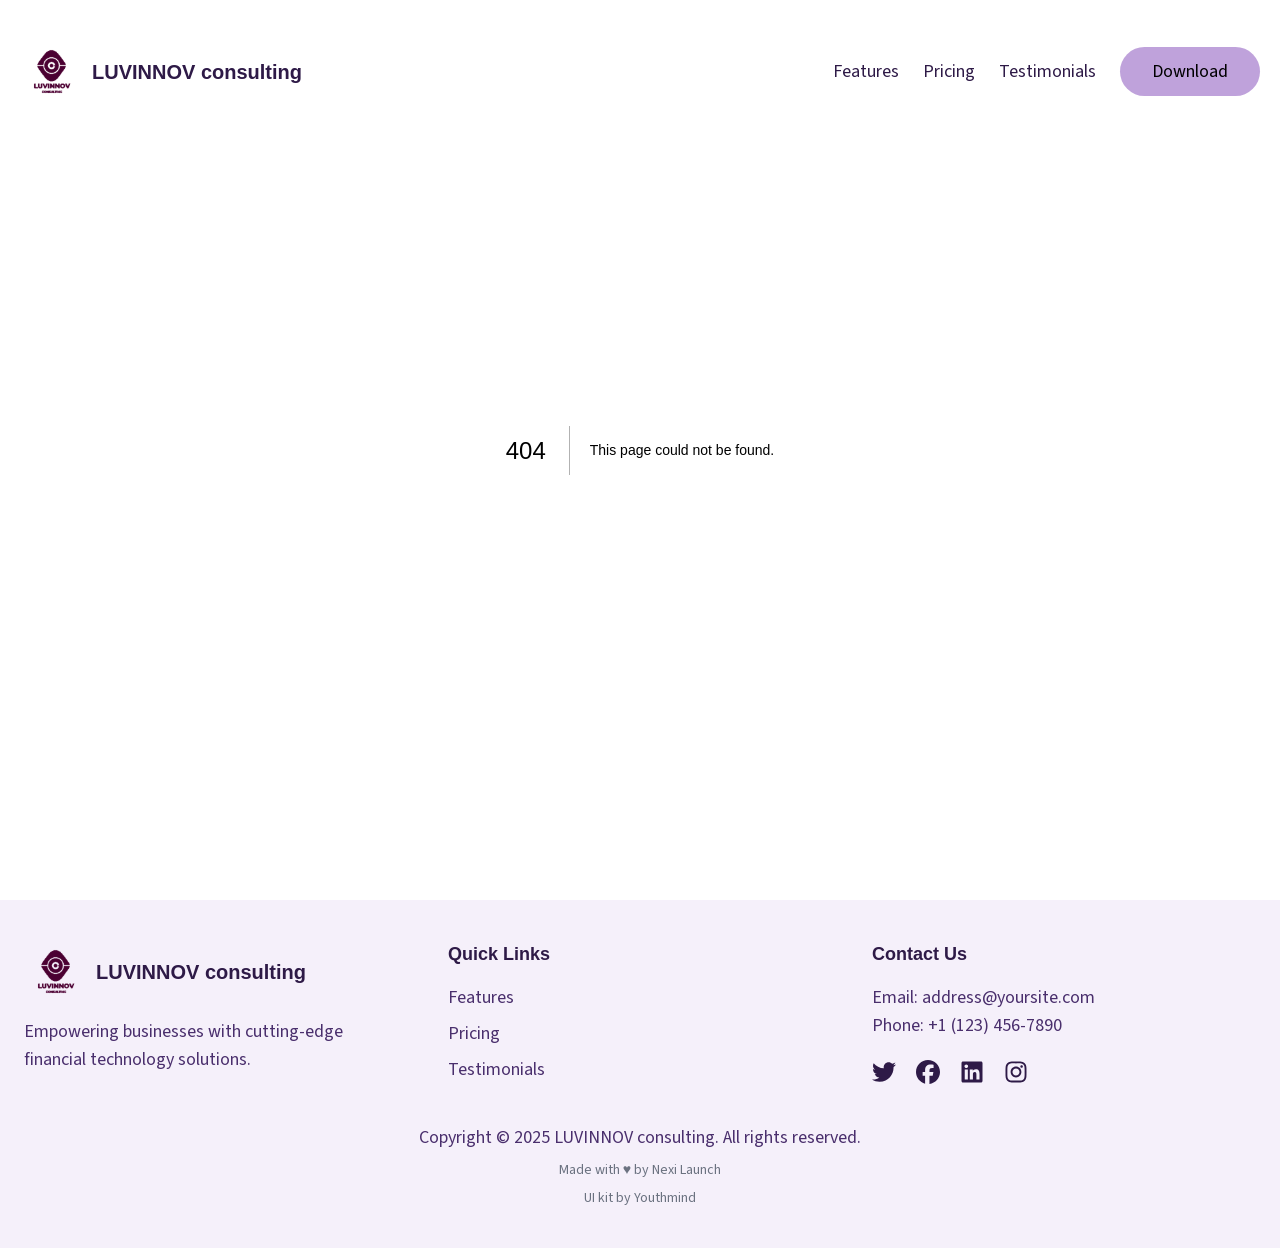
==== commit 9437abda: "Updates" ====
--- a/404/index.html
+++ b/404/index.html
@@ -1 +1 @@
-<!DOCTYPE html><html lang="en"><head><meta charSet="utf-8"/><meta name="viewport" content="width=device-width, initial-scale=1"/><link rel="preload" href="/toto/static/media/3534416bbfdcc9be-s.p.woff2" as="font" crossorigin="" type="font/woff2"/><link rel="preload" href="/toto/static/media/9cf9c6e84ed13b5e-s.p.woff2" as="font" crossorigin="" type="font/woff2"/><link rel="stylesheet" href="/toto/static/css/dc9d74200a8ca572.css" data-precedence="next"/><link rel="preload" as="script" fetchPriority="low" href="/toto/static/chunks/webpack-124ecab26fb58c19.js"/><script src="/toto/static/chunks/fd9d1056-db191a3a5ea0cf82.js" async=""></script><script src="/toto/static/chunks/117-f3b8f21bd24e2835.js" async=""></script><script src="/toto/static/chunks/main-app-a7b32113b8350403.js" async=""></script><script src="/toto/static/chunks/f7333993-c49efe604041fbbe.js" async=""></script><script src="/toto/static/chunks/352-a9b791b943f758c2.js" async=""></script><script src="/toto/static/chunks/578-3923106b9cc915ff.js" async=""></script><script src="/toto/static/chunks/app/layout-371a8bd3d6e32481.js" async=""></script><script src="/toto/static/chunks/3d47b92a-8a8ddd173a9a4bae.js" async=""></script><script src="/toto/static/chunks/6-3d7f84770f22fc90.js" async=""></script><script src="/toto/static/chunks/app/page-560731b60eb014f5.js" async=""></script><meta name="robots" content="noindex"/><title>404: This page could not be found.</title><title>Luvinnov consulting</title><meta name="description" content="Luvinnov empowers businesses with cutting-edge technology solutions to drive success and efficiency."/><meta property="og:title" content="Luvinnov consulting"/><meta property="og:description" content="Luvinnov empowers businesses with cutting-edge technology solutions to drive success and efficiency."/><meta property="og:url" content="https://luvinnov.github.io/"/><meta property="og:image" content="https://luvinnov.github.io/images/og-image.jpg"/><meta property="og:image:width" content="1200"/><meta property="og:image:height" content="675"/><meta property="og:image:alt" content="LUVINNOV consulting"/><meta property="og:type" content="website"/><meta name="twitter:card" content="summary_large_image"/><meta name="twitter:title" content="Luvinnov consulting"/><meta name="twitter:description" content="Luvinnov empowers businesses with cutting-edge technology solutions to drive success and efficiency."/><meta name="twitter:image" content="https://luvinnov.github.io/images/twitter-image.jpg"/><link rel="icon" href="/images/icons/apple-touch-icon.png" type="image/png" sizes="180x180"/><link rel="icon" href="/images/icons/favicon.ico" type="image/png"/><link rel="icon" href="/images/icons/favicon.svg" type="image/svg+xml"/><link rel="icon" href="/images/icons/favicon-96x96.png" type="image/png" sizes="96x96"/><link rel="icon" href="/images/icons/web-app-manifest-192x192.png" type="image/png" sizes="192x192"/><link rel="icon" href="/images/icons/web-app-manifest-512x512.png" type="image/png" sizes="512x512"/><meta name="next-size-adjust"/><script src="/toto/static/chunks/polyfills-42372ed130431b0a.js" noModule=""></script></head><body class="__className_1b340f __className_1fdbab antialiased"><header class="bg-transparent fixed top-0 left-0 right-0 md:absolute z-50 mx-auto w-full"><div class="px-5 w-full max-w-7xl mx-auto !px-0"><nav class="shadow-md md:shadow-none bg-white md:bg-transparent mx-auto flex justify-between items-center py-2 px-5 md:py-10"><a class="flex items-center gap-2" href="/"><img alt="Logo" loading="lazy" width="120" height="120" decoding="async" data-nimg="1" class="min-w-fit w-16 h-16" style="color:transparent" src="/images/logos/luvinnov_consulting_logo_100x100.png"/><span class="manrope text-xl font-semibold text-foreground cursor-pointer">LUVINNOV consulting</span></a><ul class="hidden md:flex space-x-6"><li><a class="text-foreground hover:text-foreground-accent transition-colors" href="#features">Features</a></li><li><a class="text-foreground hover:text-foreground-accent transition-colors" href="#pricing">Pricing</a></li><li><a class="text-foreground hover:text-foreground-accent transition-colors" href="#testimonials">Testimonials</a></li><li><a class="text-black bg-primary hover:bg-primary-accent px-8 py-3 rounded-full transition-colors" href="#cta">Download</a></li></ul><div class="md:hidden flex items-center"><button type="button" class="bg-primary text-black focus:outline-none rounded-full w-10 h-10 flex items-center justify-center" aria-controls="mobile-menu" aria-expanded="false"><svg stroke="currentColor" fill="currentColor" stroke-width="0" viewBox="0 0 24 24" aria-hidden="true" class="h-6 w-6" height="1em" width="1em" xmlns="http://www.w3.org/2000/svg"><path fill-rule="evenodd" d="M3 6.75A.75.75 0 0 1 3.75 6h16.5a.75.75 0 0 1 0 1.5H3.75A.75.75 0 0 1 3 6.75ZM3 12a.75.75 0 0 1 .75-.75h16.5a.75.75 0 0 1 0 1.5H3.75A.75.75 0 0 1 3 12Zm0 5.25a.75.75 0 0 1 .75-.75h16.5a.75.75 0 0 1 0 1.5H3.75a.75.75 0 0 1-.75-.75Z" clip-rule="evenodd"></path></svg><span class="sr-only">Toggle navigation</span></button></div></nav></div></header><main><div style="font-family:system-ui,&quot;Segoe UI&quot;,Roboto,Helvetica,Arial,sans-serif,&quot;Apple Color Emoji&quot;,&quot;Segoe UI Emoji&quot;;height:100vh;text-align:center;display:flex;flex-direction:column;align-items:center;justify-content:center"><div><style>body{color:#000;background:#fff;margin:0}.next-error-h1{border-right:1px solid rgba(0,0,0,.3)}@media (prefers-color-scheme:dark){body{color:#fff;background:#000}.next-error-h1{border-right:1px solid rgba(255,255,255,.3)}}</style><h1 class="next-error-h1" style="display:inline-block;margin:0 20px 0 0;padding:0 23px 0 0;font-size:24px;font-weight:500;vertical-align:top;line-height:49px">404</h1><div style="display:inline-block"><h2 style="font-size:14px;font-weight:400;line-height:49px;margin:0">This page could not be found.</h2></div></div></div></main><footer class="bg-hero-background text-foreground py-10"><div class="max-w-7xl w-full mx-auto px-6 grid grid-cols-1 md:grid-cols-3 gap-10"><div><a class="flex items-center gap-2" href="/"><img alt="Logo" loading="lazy" width="120" height="120" decoding="async" data-nimg="1" class="min-w-fit w-16 h-16" style="color:transparent" src="/images/logos/luvinnov_consulting_logo_100x100.png"/><h3 class="manrope text-xl font-semibold cursor-pointer">LUVINNOV consulting</h3></a><p class="mt-3.5 text-foreground-accent">Empowering businesses with cutting-edge financial technology solutions.</p></div><div><h4 class="text-lg font-semibold mb-4">Quick Links</h4><ul class="text-foreground-accent"><li class="mb-2"><a class="hover:text-foreground" href="#features">Features</a></li><li class="mb-2"><a class="hover:text-foreground" href="#pricing">Pricing</a></li><li class="mb-2"><a class="hover:text-foreground" href="#testimonials">Testimonials</a></li></ul></div><div><h4 class="text-lg font-semibold mb-4">Contact Us</h4><a href="mailto:address@yoursite.com" class="block text-foreground-accent hover:text-foreground">Email: <!-- -->address@yoursite.com</a><a href="tel:+1 (123) 456-7890" class="block text-foreground-accent hover:text-foreground">Phone: <!-- -->+1 (123) 456-7890</a><div class="mt-5 flex items-center gap-5 flex-wrap"><a aria-label="twitter" href="https://twitter.com/Twitter"><svg stroke="currentColor" fill="currentColor" stroke-width="0" viewBox="0 0 512 512" class="min-w-fit" height="24" width="24" xmlns="http://www.w3.org/2000/svg"><path d="M459.37 151.716c.325 4.548.325 9.097.325 13.645 0 138.72-105.583 298.558-298.558 298.558-59.452 0-114.68-17.219-161.137-47.106 8.447.974 16.568 1.299 25.34 1.299 49.055 0 94.213-16.568 130.274-44.832-46.132-.975-84.792-31.188-98.112-72.772 6.498.974 12.995 1.624 19.818 1.624 9.421 0 18.843-1.3 27.614-3.573-48.081-9.747-84.143-51.98-84.143-102.985v-1.299c13.969 7.797 30.214 12.67 47.431 13.319-28.264-18.843-46.781-51.005-46.781-87.391 0-19.492 5.197-37.36 14.294-52.954 51.655 63.675 129.3 105.258 216.365 109.807-1.624-7.797-2.599-15.918-2.599-24.04 0-57.828 46.782-104.934 104.934-104.934 30.213 0 57.502 12.67 76.67 33.137 23.715-4.548 46.456-13.32 66.599-25.34-7.798 24.366-24.366 44.833-46.132 57.827 21.117-2.273 41.584-8.122 60.426-16.243-14.292 20.791-32.161 39.308-52.628 54.253z"></path></svg></a><a aria-label="facebook" href="https://facebook.com"><svg stroke="currentColor" fill="currentColor" stroke-width="0" viewBox="0 0 512 512" class="min-w-fit" height="24" width="24" xmlns="http://www.w3.org/2000/svg"><path d="M512 256C512 114.6 397.4 0 256 0S0 114.6 0 256C0 376 82.7 476.8 194.2 504.5V334.2H141.4V256h52.8V222.3c0-87.1 39.4-127.5 125-127.5c16.2 0 44.2 3.2 55.7 6.4V172c-6-.6-16.5-1-29.6-1c-42 0-58.2 15.9-58.2 57.2V256h83.6l-14.4 78.2H287V510.1C413.8 494.8 512 386.9 512 256h0z"></path></svg></a><a aria-label="linkedin" href="https://www.linkedin.com"><svg stroke="currentColor" fill="currentColor" stroke-width="0" viewBox="0 0 448 512" class="min-w-fit" height="24" width="24" xmlns="http://www.w3.org/2000/svg"><path d="M416 32H31.9C14.3 32 0 46.5 0 64.3v383.4C0 465.5 14.3 480 31.9 480H416c17.6 0 32-14.5 32-32.3V64.3c0-17.8-14.4-32.3-32-32.3zM135.4 416H69V202.2h66.5V416zm-33.2-243c-21.3 0-38.5-17.3-38.5-38.5S80.9 96 102.2 96c21.2 0 38.5 17.3 38.5 38.5 0 21.3-17.2 38.5-38.5 38.5zm282.1 243h-66.4V312c0-24.8-.5-56.7-34.5-56.7-34.6 0-39.9 27-39.9 54.9V416h-66.4V202.2h63.7v29.2h.9c8.9-16.8 30.6-34.5 62.9-34.5 67.2 0 79.7 44.3 79.7 101.9V416z"></path></svg></a><a aria-label="instagram" href="https://www.instagram.com"><svg stroke="currentColor" fill="currentColor" stroke-width="0" viewBox="0 0 448 512" class="min-w-fit" height="24" width="24" xmlns="http://www.w3.org/2000/svg"><path d="M224.1 141c-63.6 0-114.9 51.3-114.9 114.9s51.3 114.9 114.9 114.9S339 319.5 339 255.9 287.7 141 224.1 141zm0 189.6c-41.1 0-74.7-33.5-74.7-74.7s33.5-74.7 74.7-74.7 74.7 33.5 74.7 74.7-33.6 74.7-74.7 74.7zm146.4-194.3c0 14.9-12 26.8-26.8 26.8-14.9 0-26.8-12-26.8-26.8s12-26.8 26.8-26.8 26.8 12 26.8 26.8zm76.1 27.2c-1.7-35.9-9.9-67.7-36.2-93.9-26.2-26.2-58-34.4-93.9-36.2-37-2.1-147.9-2.1-184.9 0-35.8 1.7-67.6 9.9-93.9 36.1s-34.4 58-36.2 93.9c-2.1 37-2.1 147.9 0 184.9 1.7 35.9 9.9 67.7 36.2 93.9s58 34.4 93.9 36.2c37 2.1 147.9 2.1 184.9 0 35.9-1.7 67.7-9.9 93.9-36.2 26.2-26.2 34.4-58 36.2-93.9 2.1-37 2.1-147.8 0-184.8zM398.8 388c-7.8 19.6-22.9 34.7-42.6 42.6-29.5 11.7-99.5 9-132.1 9s-102.7 2.6-132.1-9c-19.6-7.8-34.7-22.9-42.6-42.6-11.7-29.5-9-99.5-9-132.1s-2.6-102.7 9-132.1c7.8-19.6 22.9-34.7 42.6-42.6 29.5-11.7 99.5-9 132.1-9s102.7-2.6 132.1 9c19.6 7.8 34.7 22.9 42.6 42.6 11.7 29.5 9 99.5 9 132.1s2.7 102.7-9 132.1z"></path></svg></a></div></div></div><div class="mt-8 md:text-center text-foreground-accent px-6"><p>Copyright © <!-- -->2025<!-- --> <!-- -->LUVINNOV consulting<!-- -->. All rights reserved.</p><p class="text-sm mt-2 text-gray-500">Made with ♥ by <a href="https://nexilaunch.com" target="_blank">Nexi Launch</a></p><p class="text-sm mt-2 text-gray-500">UI kit by <a href="https://ui8.net/youthmind/products/fintech-finance-mobile-app-ui-kit" target="_blank">Youthmind</a></p></div></footer><script src="/toto/static/chunks/webpack-124ecab26fb58c19.js" async=""></script><script>(self.__next_f=self.__next_f||[]).push([0]);self.__next_f.push([2,null])</script><script>self.__next_f.push([1,"1:HL[\"/toto/static/media/3534416bbfdcc9be-s.p.woff2\",\"font\",{\"crossOrigin\":\"\",\"type\":\"font/woff2\"}]\n2:HL[\"/toto/static/media/9cf9c6e84ed13b5e-s.p.woff2\",\"font\",{\"crossOrigin\":\"\",\"type\":\"font/woff2\"}]\n3:HL[\"/toto/static/css/dc9d74200a8ca572.css\",\"style\"]\n"])</script><script>self.__next_f.push([1,"4:I[2846,[],\"\"]\n6:I[4707,[],\"\"]\n7:I[6423,[],\"\"]\n8:I[2911,[\"516\",\"static/chunks/f7333993-c49efe604041fbbe.js\",\"352\",\"static/chunks/352-a9b791b943f758c2.js\",\"578\",\"static/chunks/578-3923106b9cc915ff.js\",\"185\",\"static/chunks/app/layout-371a8bd3d6e32481.js\"],\"default\"]\nd:I[2972,[\"516\",\"static/chunks/f7333993-c49efe604041fbbe.js\",\"352\",\"static/chunks/352-a9b791b943f758c2.js\",\"578\",\"static/chunks/578-3923106b9cc915ff.js\",\"185\",\"static/chunks/app/layout-371a8bd3d6e32481.js\"],\"\"]\ne:I[5878,[\"614\",\"static/chunks/3d47b92a-8a8ddd173a9a4bae.js\",\"352\",\"static/chunks/352-a9b791b943f758c2.js\",\"6\",\"static/chunks/6-3d7f84770f22fc90.js\",\"931\",\"static/chunks/app/page-560731b60eb014f5.js\"],\"Image\"]\n10:I[1060,[],\"\"]\n9:{\"fontFamily\":\"system-ui,\\\"Segoe UI\\\",Roboto,Helvetica,Arial,sans-serif,\\\"Apple Color Emoji\\\",\\\"Segoe UI Emoji\\\"\",\"height\":\"100vh\",\"textAlign\":\"center\",\"display\":\"flex\",\"flexDirection\":\"column\",\"alignItems\":\"center\",\"justifyContent\":\"center\"}\na:{\"display\":\"inline-block\",\"margin\":\"0 20px 0 0\",\"padding\":\"0 23px 0 0\",\"fontSize\":24,\"fontWeight\":500,\"verticalAlign\":\"top\",\"lineHeight\":\"49px\"}\nb:{\"display\":\"inline-block\"}\nc:{\"fontSize\":14,\"fontWeight\":400,\"lineHeight\":\"49px\",\"margin\":0}\n11:[]\n"])</script><script>self.__next_f.push([1,"0:[\"$\",\"$L4\",null,{\"buildId\":\"TUjTreNrLjUBOGb3m-ykK\",\"assetPrefix\":\"\",\"urlParts\":[\"\",\"_not-found\",\"\"],\"initialTree\":[\"\",{\"children\":[\"/_not-found\",{\"children\":[\"__PAGE__\",{}]}]},\"$undefined\",\"$undefined\",true],\"initialSeedData\":[\"\",{\"children\":[\"/_not-found\",{\"children\":[\"__PAGE__\",{},[[\"$L5\",[[\"$\",\"title\",null,{\"children\":\"404: This page could not be found.\"}],[\"$\",\"div\",null,{\"style\":{\"fontFamily\":\"system-ui,\\\"Segoe UI\\\",Roboto,Helvetica,Arial,sans-serif,\\\"Apple Color Emoji\\\",\\\"Segoe UI Emoji\\\"\",\"height\":\"100vh\",\"textAlign\":\"center\",\"display\":\"flex\",\"flexDirection\":\"column\",\"alignItems\":\"center\",\"justifyContent\":\"center\"},\"children\":[\"$\",\"div\",null,{\"children\":[[\"$\",\"style\",null,{\"dangerouslySetInnerHTML\":{\"__html\":\"body{color:#000;background:#fff;margin:0}.next-error-h1{border-right:1px solid rgba(0,0,0,.3)}@media (prefers-color-scheme:dark){body{color:#fff;background:#000}.next-error-h1{border-right:1px solid rgba(255,255,255,.3)}}\"}}],[\"$\",\"h1\",null,{\"className\":\"next-error-h1\",\"style\":{\"display\":\"inline-block\",\"margin\":\"0 20px 0 0\",\"padding\":\"0 23px 0 0\",\"fontSize\":24,\"fontWeight\":500,\"verticalAlign\":\"top\",\"lineHeight\":\"49px\"},\"children\":\"404\"}],[\"$\",\"div\",null,{\"style\":{\"display\":\"inline-block\"},\"children\":[\"$\",\"h2\",null,{\"style\":{\"fontSize\":14,\"fontWeight\":400,\"lineHeight\":\"49px\",\"margin\":0},\"children\":\"This page could not be found.\"}]}]]}]}]],null],null],null]},[null,[\"$\",\"$L6\",null,{\"parallelRouterKey\":\"children\",\"segmentPath\":[\"children\",\"/_not-found\",\"children\"],\"error\":\"$undefined\",\"errorStyles\":\"$undefined\",\"errorScripts\":\"$undefined\",\"template\":[\"$\",\"$L7\",null,{}],\"templateStyles\":\"$undefined\",\"templateScripts\":\"$undefined\",\"notFound\":\"$undefined\",\"notFoundStyles\":\"$undefined\"}]],null]},[[[[\"$\",\"link\",\"0\",{\"rel\":\"stylesheet\",\"href\":\"/toto/static/css/dc9d74200a8ca572.css\",\"precedence\":\"next\",\"crossOrigin\":\"$undefined\"}]],[\"$\",\"html\",null,{\"lang\":\"en\",\"children\":[\"$\",\"body\",null,{\"className\":\"__className_1b340f __className_1fdbab antialiased\",\"children\":[\"\",[\"$\",\"$L8\",null,{}],[\"$\",\"main\",null,{\"children\":[\"$\",\"$L6\",null,{\"parallelRouterKey\":\"children\",\"segmentPath\":[\"children\"],\"error\":\"$undefined\",\"errorStyles\":\"$undefined\",\"errorScripts\":\"$undefined\",\"template\":[\"$\",\"$L7\",null,{}],\"templateStyles\":\"$undefined\",\"templateScripts\":\"$undefined\",\"notFound\":[[\"$\",\"title\",null,{\"children\":\"404: This page could not be found.\"}],[\"$\",\"div\",null,{\"style\":\"$9\",\"children\":[\"$\",\"div\",null,{\"children\":[[\"$\",\"style\",null,{\"dangerouslySetInnerHTML\":{\"__html\":\"body{color:#000;background:#fff;margin:0}.next-error-h1{border-right:1px solid rgba(0,0,0,.3)}@media (prefers-color-scheme:dark){body{color:#fff;background:#000}.next-error-h1{border-right:1px solid rgba(255,255,255,.3)}}\"}}],[\"$\",\"h1\",null,{\"className\":\"next-error-h1\",\"style\":\"$a\",\"children\":\"404\"}],[\"$\",\"div\",null,{\"style\":\"$b\",\"children\":[\"$\",\"h2\",null,{\"style\":\"$c\",\"children\":\"This page could not be found.\"}]}]]}]}]],\"notFoundStyles\":[]}]}],[\"$\",\"footer\",null,{\"className\":\"bg-hero-background text-foreground py-10\",\"children\":[[\"$\",\"div\",null,{\"className\":\"max-w-7xl w-full mx-auto px-6 grid grid-cols-1 md:grid-cols-3 gap-10\",\"children\":[[\"$\",\"div\",null,{\"children\":[[\"$\",\"$Ld\",null,{\"href\":\"/\",\"className\":\"flex items-center gap-2\",\"children\":[[\"$\",\"$Le\",null,{\"src\":\"/images/logos/luvinnov_consulting_logo_100x100.png\",\"alt\":\"Logo\",\"className\":\"min-w-fit w-16 h-16\",\"width\":120,\"height\":120}],[\"$\",\"h3\",null,{\"className\":\"manrope text-xl font-semibold cursor-pointer\",\"children\":\"LUVINNOV consulting\"}]]}],[\"$\",\"p\",null,{\"className\":\"mt-3.5 text-foreground-accent\",\"children\":\"Empowering businesses with cutting-edge financial technology solutions.\"}]]}],[\"$\",\"div\",null,{\"children\":[[\"$\",\"h4\",null,{\"className\":\"text-lg font-semibold mb-4\",\"children\":\"Quick Links\"}],[\"$\",\"ul\",null,{\"className\":\"text-foreground-accent\",\"children\":[[\"$\",\"li\",\"Features\",{\"className\":\"mb-2\",\"children\":[\"$\",\"$Ld\",null,{\"href\":\"#features\",\"className\":\"hover:text-foreground\",\"children\":\"Features\"}]}],[\"$\",\"li\",\"Pricing\",{\"className\":\"mb-2\",\"children\":[\"$\",\"$Ld\",null,{\"href\":\"#pricing\",\"className\":\"hover:text-foreground\",\"children\":\"Pricing\"}]}],[\"$\",\"li\",\"Testimonials\",{\"className\":\"mb-2\",\"children\":[\"$\",\"$Ld\",null,{\"href\":\"#testimonials\",\"className\":\"hover:text-foreground\",\"children\":\"Testimonials\"}]}]]}]]}],[\"$\",\"div\",null,{\"children\":[[\"$\",\"h4\",null,{\"className\":\"text-lg font-semibold mb-4\",\"children\":\"Contact Us\"}],[\"$\",\"a\",null,{\"href\":\"mailto:address@yoursite.com\",\"className\":\"block text-foreground-accent hover:text-foreground\",\"children\":[\"Email: \",\"address@yoursite.com\"]}],[\"$\",\"a\",null,{\"href\":\"tel:+1 (123) 456-7890\",\"className\":\"block text-foreground-accent hover:text-foreground\",\"children\":[\"Phone: \",\"+1 (123) 456-7890\"]}],[\"$\",\"div\",null,{\"className\":\"mt-5 flex items-center gap-5 flex-wrap\",\"children\":[[\"$\",\"$Ld\",\"twitter\",{\"href\":\"https://twitter.com/Twitter\",\"aria-label\":\"twitter\",\"children\":[\"$\",\"svg\",null,{\"stroke\":\"currentColor\",\"fill\":\"currentColor\",\"strokeWidth\":\"0\",\"viewBox\":\"0 0 512 512\",\"className\":\"min-w-fit\",\"children\":[\"$undefined\",[[\"$\",\"path\",\"0\",{\"d\":\"M459.37 151.716c.325 4.548.325 9.097.325 13.645 0 138.72-105.583 298.558-298.558 298.558-59.452 0-114.68-17.219-161.137-47.106 8.447.974 16.568 1.299 25.34 1.299 49.055 0 94.213-16.568 130.274-44.832-46.132-.975-84.792-31.188-98.112-72.772 6.498.974 12.995 1.624 19.818 1.624 9.421 0 18.843-1.3 27.614-3.573-48.081-9.747-84.143-51.98-84.143-102.985v-1.299c13.969 7.797 30.214 12.67 47.431 13.319-28.264-18.843-46.781-51.005-46.781-87.391 0-19.492 5.197-37.36 14.294-52.954 51.655 63.675 129.3 105.258 216.365 109.807-1.624-7.797-2.599-15.918-2.599-24.04 0-57.828 46.782-104.934 104.934-104.934 30.213 0 57.502 12.67 76.67 33.137 23.715-4.548 46.456-13.32 66.599-25.34-7.798 24.366-24.366 44.833-46.132 57.827 21.117-2.273 41.584-8.122 60.426-16.243-14.292 20.791-32.161 39.308-52.628 54.253z\",\"children\":[]}]]],\"style\":{\"color\":\"$undefined\"},\"height\":24,\"width\":24,\"xmlns\":\"http://www.w3.org/2000/svg\"}]}],[\"$\",\"$Ld\",\"facebook\",{\"href\":\"https://facebook.com\",\"aria-label\":\"facebook\",\"children\":[\"$\",\"svg\",null,{\"stroke\":\"currentColor\",\"fill\":\"currentColor\",\"strokeWidth\":\"0\",\"viewBox\":\"0 0 512 512\",\"className\":\"min-w-fit\",\"children\":[\"$undefined\",[[\"$\",\"path\",\"0\",{\"d\":\"M512 256C512 114.6 397.4 0 256 0S0 114.6 0 256C0 376 82.7 476.8 194.2 504.5V334.2H141.4V256h52.8V222.3c0-87.1 39.4-127.5 125-127.5c16.2 0 44.2 3.2 55.7 6.4V172c-6-.6-16.5-1-29.6-1c-42 0-58.2 15.9-58.2 57.2V256h83.6l-14.4 78.2H287V510.1C413.8 494.8 512 386.9 512 256h0z\",\"children\":[]}]]],\"style\":{\"color\":\"$undefined\"},\"height\":24,\"width\":24,\"xmlns\":\"http://www.w3.org/2000/svg\"}]}],[\"$\",\"$Ld\",\"linkedin\",{\"href\":\"https://www.linkedin.com\",\"aria-label\":\"linkedin\",\"children\":[\"$\",\"svg\",null,{\"stroke\":\"currentColor\",\"fill\":\"currentColor\",\"strokeWidth\":\"0\",\"viewBox\":\"0 0 448 512\",\"className\":\"min-w-fit\",\"children\":[\"$undefined\",[[\"$\",\"path\",\"0\",{\"d\":\"M416 32H31.9C14.3 32 0 46.5 0 64.3v383.4C0 465.5 14.3 480 31.9 480H416c17.6 0 32-14.5 32-32.3V64.3c0-17.8-14.4-32.3-32-32.3zM135.4 416H69V202.2h66.5V416zm-33.2-243c-21.3 0-38.5-17.3-38.5-38.5S80.9 96 102.2 96c21.2 0 38.5 17.3 38.5 38.5 0 21.3-17.2 38.5-38.5 38.5zm282.1 243h-66.4V312c0-24.8-.5-56.7-34.5-56.7-34.6 0-39.9 27-39.9 54.9V416h-66.4V202.2h63.7v29.2h.9c8.9-16.8 30.6-34.5 62.9-34.5 67.2 0 79.7 44.3 79.7 101.9V416z\",\"children\":[]}]]],\"style\":{\"color\":\"$undefined\"},\"height\":24,\"width\":24,\"xmlns\":\"http://www.w3.org/2000/svg\"}]}],[\"$\",\"$Ld\",\"instagram\",{\"href\":\"https://www.instagram.com\",\"aria-label\":\"instagram\",\"children\":[\"$\",\"svg\",null,{\"stroke\":\"currentColor\",\"fill\":\"currentColor\",\"strokeWidth\":\"0\",\"viewBox\":\"0 0 448 512\",\"className\":\"min-w-fit\",\"children\":[\"$undefined\",[[\"$\",\"path\",\"0\",{\"d\":\"M224.1 141c-63.6 0-114.9 51.3-114.9 114.9s51.3 114.9 114.9 114.9S339 319.5 339 255.9 287.7 141 224.1 141zm0 189.6c-41.1 0-74.7-33.5-74.7-74.7s33.5-74.7 74.7-74.7 74.7 33.5 74.7 74.7-33.6 74.7-74.7 74.7zm146.4-194.3c0 14.9-12 26.8-26.8 26.8-14.9 0-26.8-12-26.8-26.8s12-26.8 26.8-26.8 26.8 12 26.8 26.8zm76.1 27.2c-1.7-35.9-9.9-67.7-36.2-93.9-26.2-26.2-58-34.4-93.9-36.2-37-2.1-147.9-2.1-184.9 0-35.8 1.7-67.6 9.9-93.9 36.1s-34.4 58-36.2 93.9c-2.1 37-2.1 147.9 0 184.9 1.7 35.9 9.9 67.7 36.2 93.9s58 34.4 93.9 36.2c37 2.1 147.9 2.1 184.9 0 35.9-1.7 67.7-9.9 93.9-36.2 26.2-26.2 34.4-58 36.2-93.9 2.1-37 2.1-147.8 0-184.8zM398.8 388c-7.8 19.6-22.9 34.7-42.6 42.6-29.5 11.7-99.5 9-132.1 9s-102.7 2.6-132.1-9c-19.6-7.8-34.7-22.9-42.6-42.6-11.7-29.5-9-99.5-9-132.1s-2.6-102.7 9-132.1c7.8-19.6 22.9-34.7 42.6-42.6 29.5-11.7 99.5-9 132.1-9s102.7-2.6 132.1 9c19.6 7.8 34.7 22.9 42.6 42.6 11.7 29.5 9 99.5 9 132.1s2.7 102.7-9 132.1z\",\"children\":[]}]]],\"style\":{\"color\":\"$undefined\"},\"height\":24,\"width\":24,\"xmlns\":\"http://www.w3.org/2000/svg\"}]}]]}]]}]]}],[\"$\",\"div\",null,{\"className\":\"mt-8 md:text-center text-foreground-accent px-6\",\"children\":[[\"$\",\"p\",null,{\"children\":[\"Copyright © \",2025,\" \",\"LUVINNOV consulting\",\". All rights reserved.\"]}],[\"$\",\"p\",null,{\"className\":\"text-sm mt-2 text-gray-500\",\"children\":[\"Made with ♥ by \",[\"$\",\"a\",null,{\"href\":\"https://nexilaunch.com\",\"target\":\"_blank\",\"children\":\"Nexi Launch\"}]]}],[\"$\",\"p\",null,{\"className\":\"text-sm mt-2 text-gray-500\",\"children\":[\"UI kit by \",[\"$\",\"a\",null,{\"href\":\"https://ui8.net/youthmind/products/fintech-finance-mobile-app-ui-kit\",\"target\":\"_blank\",\"children\":\"Youthmind\"}]]}]]}]]}]]}]}]],null],null],\"couldBeIntercepted\":false,\"initialHead\":[[\"$\",\"meta\",null,{\"name\":\"robots\",\"content\":\"noindex\"}],\"$Lf\"],\"globalErrorComponent\":\"$10\",\"missingSlots\":\"$W11\"}]\n"])</script><script>self.__next_f.push([1,"f:[[\"$\",\"meta\",\"0\",{\"name\":\"viewport\",\"content\":\"width=device-width, initial-scale=1\"}],[\"$\",\"meta\",\"1\",{\"charSet\":\"utf-8\"}],[\"$\",\"title\",\"2\",{\"children\":\"Luvinnov consulting\"}],[\"$\",\"meta\",\"3\",{\"name\":\"description\",\"content\":\"Luvinnov empowers businesses with cutting-edge technology solutions to drive success and efficiency.\"}],[\"$\",\"meta\",\"4\",{\"property\":\"og:title\",\"content\":\"Luvinnov consulting\"}],[\"$\",\"meta\",\"5\",{\"property\":\"og:description\",\"content\":\"Luvinnov empowers businesses with cutting-edge technology solutions to drive success and efficiency.\"}],[\"$\",\"meta\",\"6\",{\"property\":\"og:url\",\"content\":\"https://luvinnov.github.io/\"}],[\"$\",\"meta\",\"7\",{\"property\":\"og:image\",\"content\":\"https://luvinnov.github.io/images/og-image.jpg\"}],[\"$\",\"meta\",\"8\",{\"property\":\"og:image:width\",\"content\":\"1200\"}],[\"$\",\"meta\",\"9\",{\"property\":\"og:image:height\",\"content\":\"675\"}],[\"$\",\"meta\",\"10\",{\"property\":\"og:image:alt\",\"content\":\"LUVINNOV consulting\"}],[\"$\",\"meta\",\"11\",{\"property\":\"og:type\",\"content\":\"website\"}],[\"$\",\"meta\",\"12\",{\"name\":\"twitter:card\",\"content\":\"summary_large_image\"}],[\"$\",\"meta\",\"13\",{\"name\":\"twitter:title\",\"content\":\"Luvinnov consulting\"}],[\"$\",\"meta\",\"14\",{\"name\":\"twitter:description\",\"content\":\"Luvinnov empowers businesses with cutting-edge technology solutions to drive success and efficiency.\"}],[\"$\",\"meta\",\"15\",{\"name\":\"twitter:image\",\"content\":\"https://luvinnov.github.io/images/twitter-image.jpg\"}],[\"$\",\"link\",\"16\",{\"rel\":\"icon\",\"href\":\"/images/icons/apple-touch-icon.png\",\"type\":\"image/png\",\"sizes\":\"180x180\"}],[\"$\",\"link\",\"17\",{\"rel\":\"icon\",\"href\":\"/images/icons/favicon.ico\",\"type\":\"image/png\"}],[\"$\",\"link\",\"18\",{\"rel\":\"icon\",\"href\":\"/images/icons/favicon.svg\",\"type\":\"image/svg+xml\"}],[\"$\",\"link\",\"19\",{\"rel\":\"icon\",\"href\":\"/images/icons/favicon-96x96.png\",\"type\":\"image/png\",\"sizes\":\"96x96\"}],[\"$\",\"link\",\"20\",{\"rel\":\"icon\",\"href\":\"/images/icons/web-app-manifest-192x192.png\",\"type\":\"image/png\",\"sizes\":\"192x192\"}],[\"$\",\"link\",\"21\",{\"rel\":\"icon\",\"href\":\"/images/icons/web-app-manifest-512x512.png\",\"type\":\"image/png\",\"sizes\":\"512x512\"}],[\"$\",\"meta\",\"22\",{\"name\":\"next-size-adjust\"}]]\n"])</script><script>self.__next_f.push([1,"5:null\n"])</script></body></html>+<!DOCTYPE html><html lang="en"><head><meta charSet="utf-8"/><meta name="viewport" content="width=device-width, initial-scale=1"/><link rel="preload" href="/toto/static/media/3534416bbfdcc9be-s.p.woff2" as="font" crossorigin="" type="font/woff2"/><link rel="preload" href="/toto/static/media/9cf9c6e84ed13b5e-s.p.woff2" as="font" crossorigin="" type="font/woff2"/><link rel="stylesheet" href="/toto/static/css/4b62ccf48ee8d64e.css" data-precedence="next"/><link rel="preload" as="script" fetchPriority="low" href="/toto/static/chunks/webpack-124ecab26fb58c19.js"/><script src="/toto/static/chunks/fd9d1056-db191a3a5ea0cf82.js" async=""></script><script src="/toto/static/chunks/117-f3b8f21bd24e2835.js" async=""></script><script src="/toto/static/chunks/main-app-a7b32113b8350403.js" async=""></script><script src="/toto/static/chunks/f7333993-c49efe604041fbbe.js" async=""></script><script src="/toto/static/chunks/352-a9b791b943f758c2.js" async=""></script><script src="/toto/static/chunks/578-3923106b9cc915ff.js" async=""></script><script src="/toto/static/chunks/app/layout-371a8bd3d6e32481.js" async=""></script><script src="/toto/static/chunks/3d47b92a-8a8ddd173a9a4bae.js" async=""></script><script src="/toto/static/chunks/6-3d7f84770f22fc90.js" async=""></script><script src="/toto/static/chunks/app/page-560731b60eb014f5.js" async=""></script><meta name="robots" content="noindex"/><title>404: This page could not be found.</title><title>Luvinnov consulting</title><meta name="description" content="Luvinnov empowers businesses with cutting-edge technology solutions to drive success and efficiency."/><meta property="og:title" content="Luvinnov consulting"/><meta property="og:description" content="Luvinnov empowers businesses with cutting-edge technology solutions to drive success and efficiency."/><meta property="og:url" content="https://luvinnov.github.io/"/><meta property="og:image" content="https://luvinnov.github.io/images/og-image.jpg"/><meta property="og:image:width" content="1200"/><meta property="og:image:height" content="675"/><meta property="og:image:alt" content="LUVINNOV consulting"/><meta property="og:type" content="website"/><meta name="twitter:card" content="summary_large_image"/><meta name="twitter:title" content="Luvinnov consulting"/><meta name="twitter:description" content="Luvinnov empowers businesses with cutting-edge technology solutions to drive success and efficiency."/><meta name="twitter:image" content="https://luvinnov.github.io/images/twitter-image.jpg"/><link rel="icon" href="/images/icons/apple-touch-icon.png" type="image/png" sizes="180x180"/><link rel="icon" href="/images/icons/favicon.ico" type="image/png"/><link rel="icon" href="/images/icons/favicon.svg" type="image/svg+xml"/><link rel="icon" href="/images/icons/favicon-96x96.png" type="image/png" sizes="96x96"/><link rel="icon" href="/images/icons/web-app-manifest-192x192.png" type="image/png" sizes="192x192"/><link rel="icon" href="/images/icons/web-app-manifest-512x512.png" type="image/png" sizes="512x512"/><meta name="next-size-adjust"/><script src="/toto/static/chunks/polyfills-42372ed130431b0a.js" noModule=""></script></head><body class="__className_1b340f __className_1fdbab antialiased"><header class="bg-transparent fixed top-0 left-0 right-0 md:absolute z-50 mx-auto w-full"><div class="px-5 w-full max-w-7xl mx-auto !px-0"><nav class="shadow-md md:shadow-none bg-white md:bg-transparent mx-auto flex justify-between items-center py-2 px-5 md:py-10"><a class="flex items-center gap-2" href="/"><img alt="Logo" loading="lazy" width="120" height="120" decoding="async" data-nimg="1" class="min-w-fit w-16 h-16" style="color:transparent" src="/images/logos/luvinnov_consulting_logo_100x100.png"/><span class="manrope text-xl font-semibold text-foreground cursor-pointer">LUVINNOV consulting</span></a><ul class="hidden md:flex space-x-6"><li><a class="text-foreground hover:text-foreground-accent transition-colors" href="#features">Features</a></li><li><a class="text-foreground hover:text-foreground-accent transition-colors" href="#pricing">Pricing</a></li><li><a class="text-foreground hover:text-foreground-accent transition-colors" href="#testimonials">Testimonials</a></li><li><a class="text-black bg-primary hover:bg-primary-accent px-8 py-3 rounded-full transition-colors" href="#cta">Download</a></li></ul><div class="md:hidden flex items-center"><button type="button" class="bg-primary text-black focus:outline-none rounded-full w-10 h-10 flex items-center justify-center" aria-controls="mobile-menu" aria-expanded="false"><svg stroke="currentColor" fill="currentColor" stroke-width="0" viewBox="0 0 24 24" aria-hidden="true" class="h-6 w-6" height="1em" width="1em" xmlns="http://www.w3.org/2000/svg"><path fill-rule="evenodd" d="M3 6.75A.75.75 0 0 1 3.75 6h16.5a.75.75 0 0 1 0 1.5H3.75A.75.75 0 0 1 3 6.75ZM3 12a.75.75 0 0 1 .75-.75h16.5a.75.75 0 0 1 0 1.5H3.75A.75.75 0 0 1 3 12Zm0 5.25a.75.75 0 0 1 .75-.75h16.5a.75.75 0 0 1 0 1.5H3.75a.75.75 0 0 1-.75-.75Z" clip-rule="evenodd"></path></svg><span class="sr-only">Toggle navigation</span></button></div></nav></div></header><main><div style="font-family:system-ui,&quot;Segoe UI&quot;,Roboto,Helvetica,Arial,sans-serif,&quot;Apple Color Emoji&quot;,&quot;Segoe UI Emoji&quot;;height:100vh;text-align:center;display:flex;flex-direction:column;align-items:center;justify-content:center"><div><style>body{color:#000;background:#fff;margin:0}.next-error-h1{border-right:1px solid rgba(0,0,0,.3)}@media (prefers-color-scheme:dark){body{color:#fff;background:#000}.next-error-h1{border-right:1px solid rgba(255,255,255,.3)}}</style><h1 class="next-error-h1" style="display:inline-block;margin:0 20px 0 0;padding:0 23px 0 0;font-size:24px;font-weight:500;vertical-align:top;line-height:49px">404</h1><div style="display:inline-block"><h2 style="font-size:14px;font-weight:400;line-height:49px;margin:0">This page could not be found.</h2></div></div></div></main><footer class="bg-hero-background text-foreground py-10"><div class="max-w-7xl w-full mx-auto px-6 grid grid-cols-1 md:grid-cols-3 gap-10"><div><a class="flex items-center gap-2" href="/"><img alt="Logo" loading="lazy" width="120" height="120" decoding="async" data-nimg="1" class="min-w-fit w-16 h-16" style="color:transparent" src="/images/logos/luvinnov_consulting_logo_100x100.png"/><h3 class="manrope text-xl font-semibold cursor-pointer">LUVINNOV consulting</h3></a><p class="mt-3.5 text-foreground-accent">Empowering businesses with cutting-edge financial technology solutions.</p></div><div><h4 class="text-lg font-semibold mb-4">Quick Links</h4><ul class="text-foreground-accent"><li class="mb-2"><a class="hover:text-foreground" href="#features">Features</a></li><li class="mb-2"><a class="hover:text-foreground" href="#pricing">Pricing</a></li><li class="mb-2"><a class="hover:text-foreground" href="#testimonials">Testimonials</a></li></ul></div><div><h4 class="text-lg font-semibold mb-4">Contact Us</h4><a href="mailto:address@yoursite.com" class="block text-foreground-accent hover:text-foreground">Email: <!-- -->address@yoursite.com</a><a href="tel:+1 (123) 456-7890" class="block text-foreground-accent hover:text-foreground">Phone: <!-- -->+1 (123) 456-7890</a><div class="mt-5 flex items-center gap-5 flex-wrap"><a aria-label="twitter" href="https://twitter.com/Twitter"><svg stroke="currentColor" fill="currentColor" stroke-width="0" viewBox="0 0 512 512" class="min-w-fit" height="24" width="24" xmlns="http://www.w3.org/2000/svg"><path d="M459.37 151.716c.325 4.548.325 9.097.325 13.645 0 138.72-105.583 298.558-298.558 298.558-59.452 0-114.68-17.219-161.137-47.106 8.447.974 16.568 1.299 25.34 1.299 49.055 0 94.213-16.568 130.274-44.832-46.132-.975-84.792-31.188-98.112-72.772 6.498.974 12.995 1.624 19.818 1.624 9.421 0 18.843-1.3 27.614-3.573-48.081-9.747-84.143-51.98-84.143-102.985v-1.299c13.969 7.797 30.214 12.67 47.431 13.319-28.264-18.843-46.781-51.005-46.781-87.391 0-19.492 5.197-37.36 14.294-52.954 51.655 63.675 129.3 105.258 216.365 109.807-1.624-7.797-2.599-15.918-2.599-24.04 0-57.828 46.782-104.934 104.934-104.934 30.213 0 57.502 12.67 76.67 33.137 23.715-4.548 46.456-13.32 66.599-25.34-7.798 24.366-24.366 44.833-46.132 57.827 21.117-2.273 41.584-8.122 60.426-16.243-14.292 20.791-32.161 39.308-52.628 54.253z"></path></svg></a><a aria-label="facebook" href="https://facebook.com"><svg stroke="currentColor" fill="currentColor" stroke-width="0" viewBox="0 0 512 512" class="min-w-fit" height="24" width="24" xmlns="http://www.w3.org/2000/svg"><path d="M512 256C512 114.6 397.4 0 256 0S0 114.6 0 256C0 376 82.7 476.8 194.2 504.5V334.2H141.4V256h52.8V222.3c0-87.1 39.4-127.5 125-127.5c16.2 0 44.2 3.2 55.7 6.4V172c-6-.6-16.5-1-29.6-1c-42 0-58.2 15.9-58.2 57.2V256h83.6l-14.4 78.2H287V510.1C413.8 494.8 512 386.9 512 256h0z"></path></svg></a><a aria-label="linkedin" href="https://www.linkedin.com"><svg stroke="currentColor" fill="currentColor" stroke-width="0" viewBox="0 0 448 512" class="min-w-fit" height="24" width="24" xmlns="http://www.w3.org/2000/svg"><path d="M416 32H31.9C14.3 32 0 46.5 0 64.3v383.4C0 465.5 14.3 480 31.9 480H416c17.6 0 32-14.5 32-32.3V64.3c0-17.8-14.4-32.3-32-32.3zM135.4 416H69V202.2h66.5V416zm-33.2-243c-21.3 0-38.5-17.3-38.5-38.5S80.9 96 102.2 96c21.2 0 38.5 17.3 38.5 38.5 0 21.3-17.2 38.5-38.5 38.5zm282.1 243h-66.4V312c0-24.8-.5-56.7-34.5-56.7-34.6 0-39.9 27-39.9 54.9V416h-66.4V202.2h63.7v29.2h.9c8.9-16.8 30.6-34.5 62.9-34.5 67.2 0 79.7 44.3 79.7 101.9V416z"></path></svg></a><a aria-label="instagram" href="https://www.instagram.com"><svg stroke="currentColor" fill="currentColor" stroke-width="0" viewBox="0 0 448 512" class="min-w-fit" height="24" width="24" xmlns="http://www.w3.org/2000/svg"><path d="M224.1 141c-63.6 0-114.9 51.3-114.9 114.9s51.3 114.9 114.9 114.9S339 319.5 339 255.9 287.7 141 224.1 141zm0 189.6c-41.1 0-74.7-33.5-74.7-74.7s33.5-74.7 74.7-74.7 74.7 33.5 74.7 74.7-33.6 74.7-74.7 74.7zm146.4-194.3c0 14.9-12 26.8-26.8 26.8-14.9 0-26.8-12-26.8-26.8s12-26.8 26.8-26.8 26.8 12 26.8 26.8zm76.1 27.2c-1.7-35.9-9.9-67.7-36.2-93.9-26.2-26.2-58-34.4-93.9-36.2-37-2.1-147.9-2.1-184.9 0-35.8 1.7-67.6 9.9-93.9 36.1s-34.4 58-36.2 93.9c-2.1 37-2.1 147.9 0 184.9 1.7 35.9 9.9 67.7 36.2 93.9s58 34.4 93.9 36.2c37 2.1 147.9 2.1 184.9 0 35.9-1.7 67.7-9.9 93.9-36.2 26.2-26.2 34.4-58 36.2-93.9 2.1-37 2.1-147.8 0-184.8zM398.8 388c-7.8 19.6-22.9 34.7-42.6 42.6-29.5 11.7-99.5 9-132.1 9s-102.7 2.6-132.1-9c-19.6-7.8-34.7-22.9-42.6-42.6-11.7-29.5-9-99.5-9-132.1s-2.6-102.7 9-132.1c7.8-19.6 22.9-34.7 42.6-42.6 29.5-11.7 99.5-9 132.1-9s102.7-2.6 132.1 9c19.6 7.8 34.7 22.9 42.6 42.6 11.7 29.5 9 99.5 9 132.1s2.7 102.7-9 132.1z"></path></svg></a></div></div></div><div class="mt-8 md:text-center text-foreground-accent px-6"><p>Copyright © <!-- -->2025<!-- --> <!-- -->LUVINNOV consulting<!-- -->. All rights reserved.</p><p class="text-sm mt-2 text-gray-500">Made with ♥ by <a href="https://nexilaunch.com" target="_blank">Nexi Launch</a></p><p class="text-sm mt-2 text-gray-500">UI kit by <a href="https://ui8.net/youthmind/products/fintech-finance-mobile-app-ui-kit" target="_blank">Youthmind</a></p></div></footer><script src="/toto/static/chunks/webpack-124ecab26fb58c19.js" async=""></script><script>(self.__next_f=self.__next_f||[]).push([0]);self.__next_f.push([2,null])</script><script>self.__next_f.push([1,"1:HL[\"/toto/static/media/3534416bbfdcc9be-s.p.woff2\",\"font\",{\"crossOrigin\":\"\",\"type\":\"font/woff2\"}]\n2:HL[\"/toto/static/media/9cf9c6e84ed13b5e-s.p.woff2\",\"font\",{\"crossOrigin\":\"\",\"type\":\"font/woff2\"}]\n3:HL[\"/toto/static/css/4b62ccf48ee8d64e.css\",\"style\"]\n"])</script><script>self.__next_f.push([1,"4:I[2846,[],\"\"]\n6:I[4707,[],\"\"]\n7:I[6423,[],\"\"]\n8:I[2911,[\"516\",\"static/chunks/f7333993-c49efe604041fbbe.js\",\"352\",\"static/chunks/352-a9b791b943f758c2.js\",\"578\",\"static/chunks/578-3923106b9cc915ff.js\",\"185\",\"static/chunks/app/layout-371a8bd3d6e32481.js\"],\"default\"]\nd:I[2972,[\"516\",\"static/chunks/f7333993-c49efe604041fbbe.js\",\"352\",\"static/chunks/352-a9b791b943f758c2.js\",\"578\",\"static/chunks/578-3923106b9cc915ff.js\",\"185\",\"static/chunks/app/layout-371a8bd3d6e32481.js\"],\"\"]\ne:I[5878,[\"614\",\"static/chunks/3d47b92a-8a8ddd173a9a4bae.js\",\"352\",\"static/chunks/352-a9b791b943f758c2.js\",\"6\",\"static/chunks/6-3d7f84770f22fc90.js\",\"931\",\"static/chunks/app/page-560731b60eb014f5.js\"],\"Image\"]\n10:I[1060,[],\"\"]\n9:{\"fontFamily\":\"system-ui,\\\"Segoe UI\\\",Roboto,Helvetica,Arial,sans-serif,\\\"Apple Color Emoji\\\",\\\"Segoe UI Emoji\\\"\",\"height\":\"100vh\",\"textAlign\":\"center\",\"display\":\"flex\",\"flexDirection\":\"column\",\"alignItems\":\"center\",\"justifyContent\":\"center\"}\na:{\"display\":\"inline-block\",\"margin\":\"0 20px 0 0\",\"padding\":\"0 23px 0 0\",\"fontSize\":24,\"fontWeight\":500,\"verticalAlign\":\"top\",\"lineHeight\":\"49px\"}\nb:{\"display\":\"inline-block\"}\nc:{\"fontSize\":14,\"fontWeight\":400,\"lineHeight\":\"49px\",\"margin\":0}\n11:[]\n"])</script><script>self.__next_f.push([1,"0:[\"$\",\"$L4\",null,{\"buildId\":\"uKGMmE10xNMlRDtoGWKKM\",\"assetPrefix\":\"\",\"urlParts\":[\"\",\"_not-found\",\"\"],\"initialTree\":[\"\",{\"children\":[\"/_not-found\",{\"children\":[\"__PAGE__\",{}]}]},\"$undefined\",\"$undefined\",true],\"initialSeedData\":[\"\",{\"children\":[\"/_not-found\",{\"children\":[\"__PAGE__\",{},[[\"$L5\",[[\"$\",\"title\",null,{\"children\":\"404: This page could not be found.\"}],[\"$\",\"div\",null,{\"style\":{\"fontFamily\":\"system-ui,\\\"Segoe UI\\\",Roboto,Helvetica,Arial,sans-serif,\\\"Apple Color Emoji\\\",\\\"Segoe UI Emoji\\\"\",\"height\":\"100vh\",\"textAlign\":\"center\",\"display\":\"flex\",\"flexDirection\":\"column\",\"alignItems\":\"center\",\"justifyContent\":\"center\"},\"children\":[\"$\",\"div\",null,{\"children\":[[\"$\",\"style\",null,{\"dangerouslySetInnerHTML\":{\"__html\":\"body{color:#000;background:#fff;margin:0}.next-error-h1{border-right:1px solid rgba(0,0,0,.3)}@media (prefers-color-scheme:dark){body{color:#fff;background:#000}.next-error-h1{border-right:1px solid rgba(255,255,255,.3)}}\"}}],[\"$\",\"h1\",null,{\"className\":\"next-error-h1\",\"style\":{\"display\":\"inline-block\",\"margin\":\"0 20px 0 0\",\"padding\":\"0 23px 0 0\",\"fontSize\":24,\"fontWeight\":500,\"verticalAlign\":\"top\",\"lineHeight\":\"49px\"},\"children\":\"404\"}],[\"$\",\"div\",null,{\"style\":{\"display\":\"inline-block\"},\"children\":[\"$\",\"h2\",null,{\"style\":{\"fontSize\":14,\"fontWeight\":400,\"lineHeight\":\"49px\",\"margin\":0},\"children\":\"This page could not be found.\"}]}]]}]}]],null],null],null]},[null,[\"$\",\"$L6\",null,{\"parallelRouterKey\":\"children\",\"segmentPath\":[\"children\",\"/_not-found\",\"children\"],\"error\":\"$undefined\",\"errorStyles\":\"$undefined\",\"errorScripts\":\"$undefined\",\"template\":[\"$\",\"$L7\",null,{}],\"templateStyles\":\"$undefined\",\"templateScripts\":\"$undefined\",\"notFound\":\"$undefined\",\"notFoundStyles\":\"$undefined\"}]],null]},[[[[\"$\",\"link\",\"0\",{\"rel\":\"stylesheet\",\"href\":\"/toto/static/css/4b62ccf48ee8d64e.css\",\"precedence\":\"next\",\"crossOrigin\":\"$undefined\"}]],[\"$\",\"html\",null,{\"lang\":\"en\",\"children\":[\"$\",\"body\",null,{\"className\":\"__className_1b340f __className_1fdbab antialiased\",\"children\":[\"\",[\"$\",\"$L8\",null,{}],[\"$\",\"main\",null,{\"children\":[\"$\",\"$L6\",null,{\"parallelRouterKey\":\"children\",\"segmentPath\":[\"children\"],\"error\":\"$undefined\",\"errorStyles\":\"$undefined\",\"errorScripts\":\"$undefined\",\"template\":[\"$\",\"$L7\",null,{}],\"templateStyles\":\"$undefined\",\"templateScripts\":\"$undefined\",\"notFound\":[[\"$\",\"title\",null,{\"children\":\"404: This page could not be found.\"}],[\"$\",\"div\",null,{\"style\":\"$9\",\"children\":[\"$\",\"div\",null,{\"children\":[[\"$\",\"style\",null,{\"dangerouslySetInnerHTML\":{\"__html\":\"body{color:#000;background:#fff;margin:0}.next-error-h1{border-right:1px solid rgba(0,0,0,.3)}@media (prefers-color-scheme:dark){body{color:#fff;background:#000}.next-error-h1{border-right:1px solid rgba(255,255,255,.3)}}\"}}],[\"$\",\"h1\",null,{\"className\":\"next-error-h1\",\"style\":\"$a\",\"children\":\"404\"}],[\"$\",\"div\",null,{\"style\":\"$b\",\"children\":[\"$\",\"h2\",null,{\"style\":\"$c\",\"children\":\"This page could not be found.\"}]}]]}]}]],\"notFoundStyles\":[]}]}],[\"$\",\"footer\",null,{\"className\":\"bg-hero-background text-foreground py-10\",\"children\":[[\"$\",\"div\",null,{\"className\":\"max-w-7xl w-full mx-auto px-6 grid grid-cols-1 md:grid-cols-3 gap-10\",\"children\":[[\"$\",\"div\",null,{\"children\":[[\"$\",\"$Ld\",null,{\"href\":\"/\",\"className\":\"flex items-center gap-2\",\"children\":[[\"$\",\"$Le\",null,{\"src\":\"/images/logos/luvinnov_consulting_logo_100x100.png\",\"alt\":\"Logo\",\"className\":\"min-w-fit w-16 h-16\",\"width\":120,\"height\":120}],[\"$\",\"h3\",null,{\"className\":\"manrope text-xl font-semibold cursor-pointer\",\"children\":\"LUVINNOV consulting\"}]]}],[\"$\",\"p\",null,{\"className\":\"mt-3.5 text-foreground-accent\",\"children\":\"Empowering businesses with cutting-edge financial technology solutions.\"}]]}],[\"$\",\"div\",null,{\"children\":[[\"$\",\"h4\",null,{\"className\":\"text-lg font-semibold mb-4\",\"children\":\"Quick Links\"}],[\"$\",\"ul\",null,{\"className\":\"text-foreground-accent\",\"children\":[[\"$\",\"li\",\"Features\",{\"className\":\"mb-2\",\"children\":[\"$\",\"$Ld\",null,{\"href\":\"#features\",\"className\":\"hover:text-foreground\",\"children\":\"Features\"}]}],[\"$\",\"li\",\"Pricing\",{\"className\":\"mb-2\",\"children\":[\"$\",\"$Ld\",null,{\"href\":\"#pricing\",\"className\":\"hover:text-foreground\",\"children\":\"Pricing\"}]}],[\"$\",\"li\",\"Testimonials\",{\"className\":\"mb-2\",\"children\":[\"$\",\"$Ld\",null,{\"href\":\"#testimonials\",\"className\":\"hover:text-foreground\",\"children\":\"Testimonials\"}]}]]}]]}],[\"$\",\"div\",null,{\"children\":[[\"$\",\"h4\",null,{\"className\":\"text-lg font-semibold mb-4\",\"children\":\"Contact Us\"}],[\"$\",\"a\",null,{\"href\":\"mailto:address@yoursite.com\",\"className\":\"block text-foreground-accent hover:text-foreground\",\"children\":[\"Email: \",\"address@yoursite.com\"]}],[\"$\",\"a\",null,{\"href\":\"tel:+1 (123) 456-7890\",\"className\":\"block text-foreground-accent hover:text-foreground\",\"children\":[\"Phone: \",\"+1 (123) 456-7890\"]}],[\"$\",\"div\",null,{\"className\":\"mt-5 flex items-center gap-5 flex-wrap\",\"children\":[[\"$\",\"$Ld\",\"twitter\",{\"href\":\"https://twitter.com/Twitter\",\"aria-label\":\"twitter\",\"children\":[\"$\",\"svg\",null,{\"stroke\":\"currentColor\",\"fill\":\"currentColor\",\"strokeWidth\":\"0\",\"viewBox\":\"0 0 512 512\",\"className\":\"min-w-fit\",\"children\":[\"$undefined\",[[\"$\",\"path\",\"0\",{\"d\":\"M459.37 151.716c.325 4.548.325 9.097.325 13.645 0 138.72-105.583 298.558-298.558 298.558-59.452 0-114.68-17.219-161.137-47.106 8.447.974 16.568 1.299 25.34 1.299 49.055 0 94.213-16.568 130.274-44.832-46.132-.975-84.792-31.188-98.112-72.772 6.498.974 12.995 1.624 19.818 1.624 9.421 0 18.843-1.3 27.614-3.573-48.081-9.747-84.143-51.98-84.143-102.985v-1.299c13.969 7.797 30.214 12.67 47.431 13.319-28.264-18.843-46.781-51.005-46.781-87.391 0-19.492 5.197-37.36 14.294-52.954 51.655 63.675 129.3 105.258 216.365 109.807-1.624-7.797-2.599-15.918-2.599-24.04 0-57.828 46.782-104.934 104.934-104.934 30.213 0 57.502 12.67 76.67 33.137 23.715-4.548 46.456-13.32 66.599-25.34-7.798 24.366-24.366 44.833-46.132 57.827 21.117-2.273 41.584-8.122 60.426-16.243-14.292 20.791-32.161 39.308-52.628 54.253z\",\"children\":[]}]]],\"style\":{\"color\":\"$undefined\"},\"height\":24,\"width\":24,\"xmlns\":\"http://www.w3.org/2000/svg\"}]}],[\"$\",\"$Ld\",\"facebook\",{\"href\":\"https://facebook.com\",\"aria-label\":\"facebook\",\"children\":[\"$\",\"svg\",null,{\"stroke\":\"currentColor\",\"fill\":\"currentColor\",\"strokeWidth\":\"0\",\"viewBox\":\"0 0 512 512\",\"className\":\"min-w-fit\",\"children\":[\"$undefined\",[[\"$\",\"path\",\"0\",{\"d\":\"M512 256C512 114.6 397.4 0 256 0S0 114.6 0 256C0 376 82.7 476.8 194.2 504.5V334.2H141.4V256h52.8V222.3c0-87.1 39.4-127.5 125-127.5c16.2 0 44.2 3.2 55.7 6.4V172c-6-.6-16.5-1-29.6-1c-42 0-58.2 15.9-58.2 57.2V256h83.6l-14.4 78.2H287V510.1C413.8 494.8 512 386.9 512 256h0z\",\"children\":[]}]]],\"style\":{\"color\":\"$undefined\"},\"height\":24,\"width\":24,\"xmlns\":\"http://www.w3.org/2000/svg\"}]}],[\"$\",\"$Ld\",\"linkedin\",{\"href\":\"https://www.linkedin.com\",\"aria-label\":\"linkedin\",\"children\":[\"$\",\"svg\",null,{\"stroke\":\"currentColor\",\"fill\":\"currentColor\",\"strokeWidth\":\"0\",\"viewBox\":\"0 0 448 512\",\"className\":\"min-w-fit\",\"children\":[\"$undefined\",[[\"$\",\"path\",\"0\",{\"d\":\"M416 32H31.9C14.3 32 0 46.5 0 64.3v383.4C0 465.5 14.3 480 31.9 480H416c17.6 0 32-14.5 32-32.3V64.3c0-17.8-14.4-32.3-32-32.3zM135.4 416H69V202.2h66.5V416zm-33.2-243c-21.3 0-38.5-17.3-38.5-38.5S80.9 96 102.2 96c21.2 0 38.5 17.3 38.5 38.5 0 21.3-17.2 38.5-38.5 38.5zm282.1 243h-66.4V312c0-24.8-.5-56.7-34.5-56.7-34.6 0-39.9 27-39.9 54.9V416h-66.4V202.2h63.7v29.2h.9c8.9-16.8 30.6-34.5 62.9-34.5 67.2 0 79.7 44.3 79.7 101.9V416z\",\"children\":[]}]]],\"style\":{\"color\":\"$undefined\"},\"height\":24,\"width\":24,\"xmlns\":\"http://www.w3.org/2000/svg\"}]}],[\"$\",\"$Ld\",\"instagram\",{\"href\":\"https://www.instagram.com\",\"aria-label\":\"instagram\",\"children\":[\"$\",\"svg\",null,{\"stroke\":\"currentColor\",\"fill\":\"currentColor\",\"strokeWidth\":\"0\",\"viewBox\":\"0 0 448 512\",\"className\":\"min-w-fit\",\"children\":[\"$undefined\",[[\"$\",\"path\",\"0\",{\"d\":\"M224.1 141c-63.6 0-114.9 51.3-114.9 114.9s51.3 114.9 114.9 114.9S339 319.5 339 255.9 287.7 141 224.1 141zm0 189.6c-41.1 0-74.7-33.5-74.7-74.7s33.5-74.7 74.7-74.7 74.7 33.5 74.7 74.7-33.6 74.7-74.7 74.7zm146.4-194.3c0 14.9-12 26.8-26.8 26.8-14.9 0-26.8-12-26.8-26.8s12-26.8 26.8-26.8 26.8 12 26.8 26.8zm76.1 27.2c-1.7-35.9-9.9-67.7-36.2-93.9-26.2-26.2-58-34.4-93.9-36.2-37-2.1-147.9-2.1-184.9 0-35.8 1.7-67.6 9.9-93.9 36.1s-34.4 58-36.2 93.9c-2.1 37-2.1 147.9 0 184.9 1.7 35.9 9.9 67.7 36.2 93.9s58 34.4 93.9 36.2c37 2.1 147.9 2.1 184.9 0 35.9-1.7 67.7-9.9 93.9-36.2 26.2-26.2 34.4-58 36.2-93.9 2.1-37 2.1-147.8 0-184.8zM398.8 388c-7.8 19.6-22.9 34.7-42.6 42.6-29.5 11.7-99.5 9-132.1 9s-102.7 2.6-132.1-9c-19.6-7.8-34.7-22.9-42.6-42.6-11.7-29.5-9-99.5-9-132.1s-2.6-102.7 9-132.1c7.8-19.6 22.9-34.7 42.6-42.6 29.5-11.7 99.5-9 132.1-9s102.7-2.6 132.1 9c19.6 7.8 34.7 22.9 42.6 42.6 11.7 29.5 9 99.5 9 132.1s2.7 102.7-9 132.1z\",\"children\":[]}]]],\"style\":{\"color\":\"$undefined\"},\"height\":24,\"width\":24,\"xmlns\":\"http://www.w3.org/2000/svg\"}]}]]}]]}]]}],[\"$\",\"div\",null,{\"className\":\"mt-8 md:text-center text-foreground-accent px-6\",\"children\":[[\"$\",\"p\",null,{\"children\":[\"Copyright © \",2025,\" \",\"LUVINNOV consulting\",\". All rights reserved.\"]}],[\"$\",\"p\",null,{\"className\":\"text-sm mt-2 text-gray-500\",\"children\":[\"Made with ♥ by \",[\"$\",\"a\",null,{\"href\":\"https://nexilaunch.com\",\"target\":\"_blank\",\"children\":\"Nexi Launch\"}]]}],[\"$\",\"p\",null,{\"className\":\"text-sm mt-2 text-gray-500\",\"children\":[\"UI kit by \",[\"$\",\"a\",null,{\"href\":\"https://ui8.net/youthmind/products/fintech-finance-mobile-app-ui-kit\",\"target\":\"_blank\",\"children\":\"Youthmind\"}]]}]]}]]}]]}]}]],null],null],\"couldBeIntercepted\":false,\"initialHead\":[[\"$\",\"meta\",null,{\"name\":\"robots\",\"content\":\"noindex\"}],\"$Lf\"],\"globalErrorComponent\":\"$10\",\"missingSlots\":\"$W11\"}]\n"])</script><script>self.__next_f.push([1,"f:[[\"$\",\"meta\",\"0\",{\"name\":\"viewport\",\"content\":\"width=device-width, initial-scale=1\"}],[\"$\",\"meta\",\"1\",{\"charSet\":\"utf-8\"}],[\"$\",\"title\",\"2\",{\"children\":\"Luvinnov consulting\"}],[\"$\",\"meta\",\"3\",{\"name\":\"description\",\"content\":\"Luvinnov empowers businesses with cutting-edge technology solutions to drive success and efficiency.\"}],[\"$\",\"meta\",\"4\",{\"property\":\"og:title\",\"content\":\"Luvinnov consulting\"}],[\"$\",\"meta\",\"5\",{\"property\":\"og:description\",\"content\":\"Luvinnov empowers businesses with cutting-edge technology solutions to drive success and efficiency.\"}],[\"$\",\"meta\",\"6\",{\"property\":\"og:url\",\"content\":\"https://luvinnov.github.io/\"}],[\"$\",\"meta\",\"7\",{\"property\":\"og:image\",\"content\":\"https://luvinnov.github.io/images/og-image.jpg\"}],[\"$\",\"meta\",\"8\",{\"property\":\"og:image:width\",\"content\":\"1200\"}],[\"$\",\"meta\",\"9\",{\"property\":\"og:image:height\",\"content\":\"675\"}],[\"$\",\"meta\",\"10\",{\"property\":\"og:image:alt\",\"content\":\"LUVINNOV consulting\"}],[\"$\",\"meta\",\"11\",{\"property\":\"og:type\",\"content\":\"website\"}],[\"$\",\"meta\",\"12\",{\"name\":\"twitter:card\",\"content\":\"summary_large_image\"}],[\"$\",\"meta\",\"13\",{\"name\":\"twitter:title\",\"content\":\"Luvinnov consulting\"}],[\"$\",\"meta\",\"14\",{\"name\":\"twitter:description\",\"content\":\"Luvinnov empowers businesses with cutting-edge technology solutions to drive success and efficiency.\"}],[\"$\",\"meta\",\"15\",{\"name\":\"twitter:image\",\"content\":\"https://luvinnov.github.io/images/twitter-image.jpg\"}],[\"$\",\"link\",\"16\",{\"rel\":\"icon\",\"href\":\"/images/icons/apple-touch-icon.png\",\"type\":\"image/png\",\"sizes\":\"180x180\"}],[\"$\",\"link\",\"17\",{\"rel\":\"icon\",\"href\":\"/images/icons/favicon.ico\",\"type\":\"image/png\"}],[\"$\",\"link\",\"18\",{\"rel\":\"icon\",\"href\":\"/images/icons/favicon.svg\",\"type\":\"image/svg+xml\"}],[\"$\",\"link\",\"19\",{\"rel\":\"icon\",\"href\":\"/images/icons/favicon-96x96.png\",\"type\":\"image/png\",\"sizes\":\"96x96\"}],[\"$\",\"link\",\"20\",{\"rel\":\"icon\",\"href\":\"/images/icons/web-app-manifest-192x192.png\",\"type\":\"image/png\",\"sizes\":\"192x192\"}],[\"$\",\"link\",\"21\",{\"rel\":\"icon\",\"href\":\"/images/icons/web-app-manifest-512x512.png\",\"type\":\"image/png\",\"sizes\":\"512x512\"}],[\"$\",\"meta\",\"22\",{\"name\":\"next-size-adjust\"}]]\n"])</script><script>self.__next_f.push([1,"5:null\n"])</script></body></html>
--- a/toto/static/css/4b62ccf48ee8d64e.css
+++ b/toto/static/css/4b62ccf48ee8d64e.css
@@ -0,0 +1,3 @@
+@font-face{font-family:__Manrope_1b340f;font-style:normal;font-weight:200 800;font-display:swap;src:url(/toto/static/media/78187650dd6b50b3-s.woff2) format("woff2");unicode-range:u+0460-052f,u+1c80-1c8a,u+20b4,u+2de0-2dff,u+a640-a69f,u+fe2e-fe2f}@font-face{font-family:__Manrope_1b340f;font-style:normal;font-weight:200 800;font-display:swap;src:url(/toto/static/media/4529092560591ab4-s.woff2) format("woff2");unicode-range:u+0301,u+0400-045f,u+0490-0491,u+04b0-04b1,u+2116}@font-face{font-family:__Manrope_1b340f;font-style:normal;font-weight:200 800;font-display:swap;src:url(/toto/static/media/b8222d26e20b2e06-s.woff2) format("woff2");unicode-range:u+0370-0377,u+037a-037f,u+0384-038a,u+038c,u+038e-03a1,u+03a3-03ff}@font-face{font-family:__Manrope_1b340f;font-style:normal;font-weight:200 800;font-display:swap;src:url(/toto/static/media/008f2e8b4aae291f-s.woff2) format("woff2");unicode-range:u+0102-0103,u+0110-0111,u+0128-0129,u+0168-0169,u+01a0-01a1,u+01af-01b0,u+0300-0301,u+0303-0304,u+0308-0309,u+0323,u+0329,u+1ea0-1ef9,u+20ab}@font-face{font-family:__Manrope_1b340f;font-style:normal;font-weight:200 800;font-display:swap;src:url(/toto/static/media/3c46462b57ac880e-s.woff2) format("woff2");unicode-range:u+0100-02ba,u+02bd-02c5,u+02c7-02cc,u+02ce-02d7,u+02dd-02ff,u+0304,u+0308,u+0329,u+1d00-1dbf,u+1e00-1e9f,u+1ef2-1eff,u+2020,u+20a0-20ab,u+20ad-20c0,u+2113,u+2c60-2c7f,u+a720-a7ff}@font-face{font-family:__Manrope_1b340f;font-style:normal;font-weight:200 800;font-display:swap;src:url(/toto/static/media/3534416bbfdcc9be-s.p.woff2) format("woff2");unicode-range:u+00??,u+0131,u+0152-0153,u+02bb-02bc,u+02c6,u+02da,u+02dc,u+0304,u+0308,u+0329,u+2000-206f,u+20ac,u+2122,u+2191,u+2193,u+2212,u+2215,u+feff,u+fffd}@font-face{font-family:__Manrope_Fallback_1b340f;src:local("Arial");ascent-override:103.31%;descent-override:29.07%;line-gap-override:0.00%;size-adjust:103.19%}.__className_1b340f{font-family:__Manrope_1b340f,__Manrope_Fallback_1b340f;font-style:normal}@font-face{font-family:__Source_Sans_3_1fdbab;font-style:normal;font-weight:200 900;font-display:swap;src:url(/toto/static/media/88da59c891d37117-s.woff2) format("woff2");unicode-range:u+0460-052f,u+1c80-1c8a,u+20b4,u+2de0-2dff,u+a640-a69f,u+fe2e-fe2f}@font-face{font-family:__Source_Sans_3_1fdbab;font-style:normal;font-weight:200 900;font-display:swap;src:url(/toto/static/media/1e377d93cbdd6b44-s.woff2) format("woff2");unicode-range:u+0301,u+0400-045f,u+0490-0491,u+04b0-04b1,u+2116}@font-face{font-family:__Source_Sans_3_1fdbab;font-style:normal;font-weight:200 900;font-display:swap;src:url(/toto/static/media/36d711d427a06e51-s.woff2) format("woff2");unicode-range:u+1f??}@font-face{font-family:__Source_Sans_3_1fdbab;font-style:normal;font-weight:200 900;font-display:swap;src:url(/toto/static/media/f1f7cdf240180e28-s.woff2) format("woff2");unicode-range:u+0370-0377,u+037a-037f,u+0384-038a,u+038c,u+038e-03a1,u+03a3-03ff}@font-face{font-family:__Source_Sans_3_1fdbab;font-style:normal;font-weight:200 900;font-display:swap;src:url(/toto/static/media/55fbdf033607a0e1-s.woff2) format("woff2");unicode-range:u+0102-0103,u+0110-0111,u+0128-0129,u+0168-0169,u+01a0-01a1,u+01af-01b0,u+0300-0301,u+0303-0304,u+0308-0309,u+0323,u+0329,u+1ea0-1ef9,u+20ab}@font-face{font-family:__Source_Sans_3_1fdbab;font-style:normal;font-weight:200 900;font-display:swap;src:url(/toto/static/media/b6a6f0b43d027304-s.woff2) format("woff2");unicode-range:u+0100-02ba,u+02bd-02c5,u+02c7-02cc,u+02ce-02d7,u+02dd-02ff,u+0304,u+0308,u+0329,u+1d00-1dbf,u+1e00-1e9f,u+1ef2-1eff,u+2020,u+20a0-20ab,u+20ad-20c0,u+2113,u+2c60-2c7f,u+a720-a7ff}@font-face{font-family:__Source_Sans_3_1fdbab;font-style:normal;font-weight:200 900;font-display:swap;src:url(/toto/static/media/9cf9c6e84ed13b5e-s.p.woff2) format("woff2");unicode-range:u+00??,u+0131,u+0152-0153,u+02bb-02bc,u+02c6,u+02da,u+02dc,u+0304,u+0308,u+0329,u+2000-206f,u+20ac,u+2122,u+2191,u+2193,u+2212,u+2215,u+feff,u+fffd}@font-face{font-family:__Source_Sans_3_Fallback_1fdbab;src:local("Arial");ascent-override:109.21%;descent-override:42.66%;line-gap-override:0.00%;size-adjust:93.76%}.__className_1fdbab{font-family:__Source_Sans_3_1fdbab,__Source_Sans_3_Fallback_1fdbab;font-style:normal}*,:after,:before{--tw-border-spacing-x:0;--tw-border-spacing-y:0;--tw-translate-x:0;--tw-translate-y:0;--tw-rotate:0;--tw-skew-x:0;--tw-skew-y:0;--tw-scale-x:1;--tw-scale-y:1;--tw-pan-x: ;--tw-pan-y: ;--tw-pinch-zoom: ;--tw-scroll-snap-strictness:proximity;--tw-gradient-from-position: ;--tw-gradient-via-position: ;--tw-gradient-to-position: ;--tw-ordinal: ;--tw-slashed-zero: ;--tw-numeric-figure: ;--tw-numeric-spacing: ;--tw-numeric-fraction: ;--tw-ring-inset: ;--tw-ring-offset-width:0px;--tw-ring-offset-color:#fff;--tw-ring-color:rgba(59,130,246,.5);--tw-ring-offset-shadow:0 0 #0000;--tw-ring-shadow:0 0 #0000;--tw-shadow:0 0 #0000;--tw-shadow-colored:0 0 #0000;--tw-blur: ;--tw-brightness: ;--tw-contrast: ;--tw-grayscale: ;--tw-hue-rotate: ;--tw-invert: ;--tw-saturate: ;--tw-sepia: ;--tw-drop-shadow: ;--tw-backdrop-blur: ;--tw-backdrop-brightness: ;--tw-backdrop-contrast: ;--tw-backdrop-grayscale: ;--tw-backdrop-hue-rotate: ;--tw-backdrop-invert: ;--tw-backdrop-opacity: ;--tw-backdrop-saturate: ;--tw-backdrop-sepia: ;--tw-contain-size: ;--tw-contain-layout: ;--tw-contain-paint: ;--tw-contain-style: }::backdrop{--tw-border-spacing-x:0;--tw-border-spacing-y:0;--tw-translate-x:0;--tw-translate-y:0;--tw-rotate:0;--tw-skew-x:0;--tw-skew-y:0;--tw-scale-x:1;--tw-scale-y:1;--tw-pan-x: ;--tw-pan-y: ;--tw-pinch-zoom: ;--tw-scroll-snap-strictness:proximity;--tw-gradient-from-position: ;--tw-gradient-via-position: ;--tw-gradient-to-position: ;--tw-ordinal: ;--tw-slashed-zero: ;--tw-numeric-figure: ;--tw-numeric-spacing: ;--tw-numeric-fraction: ;--tw-ring-inset: ;--tw-ring-offset-width:0px;--tw-ring-offset-color:#fff;--tw-ring-color:rgba(59,130,246,.5);--tw-ring-offset-shadow:0 0 #0000;--tw-ring-shadow:0 0 #0000;--tw-shadow:0 0 #0000;--tw-shadow-colored:0 0 #0000;--tw-blur: ;--tw-brightness: ;--tw-contrast: ;--tw-grayscale: ;--tw-hue-rotate: ;--tw-invert: ;--tw-saturate: ;--tw-sepia: ;--tw-drop-shadow: ;--tw-backdrop-blur: ;--tw-backdrop-brightness: ;--tw-backdrop-contrast: ;--tw-backdrop-grayscale: ;--tw-backdrop-hue-rotate: ;--tw-backdrop-invert: ;--tw-backdrop-opacity: ;--tw-backdrop-saturate: ;--tw-backdrop-sepia: ;--tw-contain-size: ;--tw-contain-layout: ;--tw-contain-paint: ;--tw-contain-style: }/*
+! tailwindcss v3.4.17 | MIT License | https://tailwindcss.com
+*/*,:after,:before{box-sizing:border-box;border:0 solid #e5e7eb}:after,:before{--tw-content:""}:host,html{line-height:1.5;-webkit-text-size-adjust:100%;-moz-tab-size:4;tab-size:4;font-family:ui-sans-serif,system-ui,sans-serif,Apple Color Emoji,Segoe UI Emoji,Segoe UI Symbol,Noto Color Emoji;font-feature-settings:normal;font-variation-settings:normal;-webkit-tap-highlight-color:transparent}body{margin:0;line-height:inherit}hr{height:0;color:inherit;border-top-width:1px}abbr:where([title]){text-decoration:underline dotted}h1,h2,h3,h4,h5,h6{font-size:inherit;font-weight:inherit}a{color:inherit;text-decoration:inherit}b,strong{font-weight:bolder}code,kbd,pre,samp{font-family:ui-monospace,SFMono-Regular,Menlo,Monaco,Consolas,Liberation Mono,Courier New,monospace;font-feature-settings:normal;font-variation-settings:normal;font-size:1em}small{font-size:80%}sub,sup{font-size:75%;line-height:0;position:relative;vertical-align:baseline}sub{bottom:-.25em}sup{top:-.5em}table{text-indent:0;border-color:inherit;border-collapse:collapse}button,input,optgroup,select,textarea{font-family:inherit;font-feature-settings:inherit;font-variation-settings:inherit;font-size:100%;font-weight:inherit;line-height:inherit;letter-spacing:inherit;color:inherit;margin:0;padding:0}button,select{text-transform:none}button,input:where([type=button]),input:where([type=reset]),input:where([type=submit]){-webkit-appearance:button;background-color:transparent;background-image:none}:-moz-focusring{outline:auto}:-moz-ui-invalid{box-shadow:none}progress{vertical-align:baseline}::-webkit-inner-spin-button,::-webkit-outer-spin-button{height:auto}[type=search]{-webkit-appearance:textfield;outline-offset:-2px}::-webkit-search-decoration{-webkit-appearance:none}::-webkit-file-upload-button{-webkit-appearance:button;font:inherit}summary{display:list-item}blockquote,dd,dl,figure,h1,h2,h3,h4,h5,h6,hr,p,pre{margin:0}fieldset{margin:0}fieldset,legend{padding:0}menu,ol,ul{list-style:none;margin:0;padding:0}dialog{padding:0}textarea{resize:vertical}input::placeholder,textarea::placeholder{opacity:1;color:#9ca3af}[role=button],button{cursor:pointer}:disabled{cursor:default}audio,canvas,embed,iframe,img,object,svg,video{display:block;vertical-align:middle}img,video{max-width:100%;height:auto}[hidden]:where(:not([hidden=until-found])){display:none}.sr-only{position:absolute;width:1px;height:1px;padding:0;margin:-1px;overflow:hidden;clip:rect(0,0,0,0);white-space:nowrap;border-width:0}.fixed{position:fixed}.absolute{position:absolute}.relative{position:relative}.inset-0{inset:0}.bottom-0{bottom:0}.left-0{left:0}.right-0{right:0}.top-0{top:0}.-z-10{z-index:-10}.z-10{z-index:10}.z-50{z-index:50}.order-2{order:2}.mx-auto{margin-left:auto;margin-right:auto}.my-3{margin-top:.75rem;margin-bottom:.75rem}.-mt-1{margin-top:-.25rem}.mb-0{margin-bottom:0}.mb-12{margin-bottom:3rem}.mb-2{margin-bottom:.5rem}.mb-24{margin-bottom:6rem}.mb-4{margin-bottom:1rem}.mb-5{margin-bottom:1.25rem}.mb-6{margin-bottom:1.5rem}.mb-7{margin-bottom:1.75rem}.mb-8{margin-bottom:2rem}.ml-4{margin-left:1rem}.mr-2{margin-right:.5rem}.mr-3{margin-right:.75rem}.mt-1{margin-top:.25rem}.mt-1\.5{margin-top:.375rem}.mt-10{margin-top:2.5rem}.mt-12{margin-top:3rem}.mt-2{margin-top:.5rem}.mt-3{margin-top:.75rem}.mt-3\.5{margin-top:.875rem}.mt-4{margin-top:1rem}.mt-5{margin-top:1.25rem}.mt-6{margin-top:1.5rem}.mt-8{margin-top:2rem}.block{display:block}.flex{display:flex}.grid{display:grid}.hidden{display:none}.h-10{height:2.5rem}.h-14{height:3.5rem}.h-16{height:4rem}.h-40{height:10rem}.h-5{height:1.25rem}.h-6{height:1.5rem}.h-7{height:1.75rem}.h-full{height:100%}.w-10{width:2.5rem}.w-16{width:4rem}.w-5{width:1.25rem}.w-5\/6{width:83.333333%}.w-6{width:1.5rem}.w-7{width:1.75rem}.w-fit{width:fit-content}.w-full{width:100%}.min-w-\[205px\]{min-width:205px}.min-w-fit{min-width:fit-content}.max-w-2xl{max-width:42rem}.max-w-7xl{max-width:80rem}.max-w-lg{max-width:32rem}.max-w-md{max-width:28rem}.max-w-sm{max-width:24rem}.max-w-xl{max-width:36rem}.flex-shrink-0{flex-shrink:0}.scale-100{--tw-scale-x:1;--tw-scale-y:1}.scale-100,.scale-95{transform:translate(var(--tw-translate-x),var(--tw-translate-y)) rotate(var(--tw-rotate)) skewX(var(--tw-skew-x)) skewY(var(--tw-skew-y)) scaleX(var(--tw-scale-x)) scaleY(var(--tw-scale-y))}.scale-95{--tw-scale-x:.95;--tw-scale-y:.95}.transform{transform:translate(var(--tw-translate-x),var(--tw-translate-y)) rotate(var(--tw-rotate)) skewX(var(--tw-skew-x)) skewY(var(--tw-skew-y)) scaleX(var(--tw-scale-x)) scaleY(var(--tw-scale-y))}.cursor-pointer{cursor:pointer}.grid-cols-1{grid-template-columns:repeat(1,minmax(0,1fr))}.flex-row{flex-direction:row}.flex-col{flex-direction:column}.flex-wrap{flex-wrap:wrap}.items-center{align-items:center}.justify-start{justify-content:flex-start}.justify-end{justify-content:flex-end}.justify-center{justify-content:center}.justify-between{justify-content:space-between}.justify-evenly{justify-content:space-evenly}.gap-10{gap:2.5rem}.gap-14{gap:3.5rem}.gap-2{gap:.5rem}.gap-3{gap:.75rem}.gap-5{gap:1.25rem}.gap-8{gap:2rem}.space-x-6>:not([hidden])~:not([hidden]){--tw-space-x-reverse:0;margin-right:calc(1.5rem * var(--tw-space-x-reverse));margin-left:calc(1.5rem * calc(1 - var(--tw-space-x-reverse)))}.space-y-4>:not([hidden])~:not([hidden]){--tw-space-y-reverse:0;margin-top:calc(1rem * calc(1 - var(--tw-space-y-reverse)));margin-bottom:calc(1rem * var(--tw-space-y-reverse))}.rounded-3xl{border-radius:1.5rem}.rounded-full{border-radius:9999px}.rounded-xl{border-radius:.75rem}.rounded-t-xl{border-top-left-radius:.75rem;border-top-right-radius:.75rem}.border{border-width:1px}.border-b{border-bottom-width:1px}.border-t{border-top-width:1px}.border-gray-200{--tw-border-opacity:1;border-color:rgb(229 231 235/var(--tw-border-opacity,1))}.bg-\[\#050a02\]{--tw-bg-opacity:1;background-color:rgb(5 10 2/var(--tw-bg-opacity,1))}.bg-background{background-color:var(--background)}.bg-foreground{background-color:var(--foreground)}.bg-gray-200{--tw-bg-opacity:1;background-color:rgb(229 231 235/var(--tw-bg-opacity,1))}.bg-hero-background{background-color:var(--hero-background)}.bg-primary{background-color:var(--primary)}.bg-primary-accent{background-color:var(--primary-accent)}.bg-transparent{background-color:transparent}.bg-white{--tw-bg-opacity:1;background-color:rgb(255 255 255/var(--tw-bg-opacity,1))}.bg-\[linear-gradient\(to_right\2c \#12170f_1px\2c transparent_1px\)\2c linear-gradient\(to_bottom\2c \#12170f_1px\2c transparent_1px\)\]{background-image:linear-gradient(90deg,#12170f 1px,transparent 0),linear-gradient(180deg,#12170f 1px,transparent 0)}.bg-\[linear-gradient\(to_right\2c \#80808012_1px\2c transparent_1px\)\2c linear-gradient\(to_bottom\2c \#80808012_1px\2c transparent_1px\)\]{background-image:linear-gradient(90deg,#80808012 1px,transparent 0),linear-gradient(180deg,#80808012 1px,transparent 0)}.bg-\[radial-gradient\(circle_600px_at_50\%_500px\2c \#1C1C02\2c transparent\)\]{background-image:radial-gradient(circle 600px at 50% 500px,#1c1c02,transparent)}.bg-gradient-to-b{background-image:linear-gradient(to bottom,var(--tw-gradient-stops))}.from-transparent{--tw-gradient-from:transparent var(--tw-gradient-from-position);--tw-gradient-to:transparent var(--tw-gradient-to-position);--tw-gradient-stops:var(--tw-gradient-from),var(--tw-gradient-to)}.via-\[rgba\(233\2c 238\2c 255\2c 0\.5\)\]{--tw-gradient-to:rgba(233,238,255,0) var(--tw-gradient-to-position);--tw-gradient-stops:var(--tw-gradient-from),rgba(233,238,255,.5) var(--tw-gradient-via-position),var(--tw-gradient-to)}.to-\[rgba\(202\2c 208\2c 230\2c 0\.5\)\]{--tw-gradient-to:rgba(202,208,230,.5) var(--tw-gradient-to-position)}.bg-\[size\:40px_40px\]{background-size:40px 40px}.bg-\[size\:6rem_4rem\]{background-size:6rem 4rem}.p-6{padding:1.5rem}.\!px-0{padding-left:0!important;padding-right:0!important}.px-4{padding-left:1rem;padding-right:1rem}.px-5{padding-left:1.25rem;padding-right:1.25rem}.px-6{padding-left:1.5rem;padding-right:1.5rem}.px-8{padding-left:2rem;padding-right:2rem}.py-10{padding-top:2.5rem;padding-bottom:2.5rem}.py-12{padding-top:3rem;padding-bottom:3rem}.py-2{padding-top:.5rem;padding-bottom:.5rem}.py-3{padding-top:.75rem;padding-bottom:.75rem}.py-32{padding-top:8rem;padding-bottom:8rem}.pb-0{padding-bottom:0}.pb-2{padding-bottom:.5rem}.pb-6{padding-bottom:1.5rem}.pt-1{padding-top:.25rem}.pt-32{padding-top:8rem}.pt-4{padding-top:1rem}.pt-7{padding-top:1.75rem}.text-left{text-align:left}.text-center{text-align:center}.font-sans{font-family:ui-sans-serif,system-ui,sans-serif,Apple Color Emoji,Segoe UI Emoji,Segoe UI Symbol,Noto Color Emoji}.text-2xl{font-size:1.5rem;line-height:2rem}.text-3xl{font-size:1.875rem;line-height:2.25rem}.text-4xl{font-size:2.25rem;line-height:2.5rem}.text-base{font-size:1rem;line-height:1.5rem}.text-lg{font-size:1.125rem;line-height:1.75rem}.text-sm{font-size:.875rem;line-height:1.25rem}.text-xl{font-size:1.25rem;line-height:1.75rem}.text-xs{font-size:.75rem;line-height:1rem}.font-bold{font-weight:700}.font-medium{font-weight:500}.font-normal{font-weight:400}.font-semibold{font-weight:600}.\!leading-snug{line-height:1.375!important}.leading-normal{line-height:1.5}.text-black{--tw-text-opacity:1;color:rgb(0 0 0/var(--tw-text-opacity,1))}.text-foreground{color:var(--foreground)}.text-foreground-accent{color:var(--foreground-accent)}.text-gray-500{--tw-text-opacity:1;color:rgb(107 114 128/var(--tw-text-opacity,1))}.text-gray-600{--tw-text-opacity:1;color:rgb(75 85 99/var(--tw-text-opacity,1))}.text-secondary{color:var(--secondary)}.text-white{--tw-text-opacity:1;color:rgb(255 255 255/var(--tw-text-opacity,1))}.antialiased{-webkit-font-smoothing:antialiased;-moz-osx-font-smoothing:grayscale}.opacity-0{opacity:0}.opacity-100{opacity:1}.opacity-45{opacity:.45}.opacity-95{opacity:.95}.shadow-lg{--tw-shadow:0 10px 15px -3px rgba(0,0,0,.1),0 4px 6px -4px rgba(0,0,0,.1);--tw-shadow-colored:0 10px 15px -3px var(--tw-shadow-color),0 4px 6px -4px var(--tw-shadow-color)}.shadow-lg,.shadow-md{box-shadow:var(--tw-ring-offset-shadow,0 0 #0000),var(--tw-ring-shadow,0 0 #0000),var(--tw-shadow)}.shadow-md{--tw-shadow:0 4px 6px -1px rgba(0,0,0,.1),0 2px 4px -2px rgba(0,0,0,.1);--tw-shadow-colored:0 4px 6px -1px var(--tw-shadow-color),0 2px 4px -2px var(--tw-shadow-color)}.backdrop-blur-\[2px\]{--tw-backdrop-blur:blur(2px);-webkit-backdrop-filter:var(--tw-backdrop-blur) var(--tw-backdrop-brightness) var(--tw-backdrop-contrast) var(--tw-backdrop-grayscale) var(--tw-backdrop-hue-rotate) var(--tw-backdrop-invert) var(--tw-backdrop-opacity) var(--tw-backdrop-saturate) var(--tw-backdrop-sepia);backdrop-filter:var(--tw-backdrop-blur) var(--tw-backdrop-brightness) var(--tw-backdrop-contrast) var(--tw-backdrop-grayscale) var(--tw-backdrop-hue-rotate) var(--tw-backdrop-invert) var(--tw-backdrop-opacity) var(--tw-backdrop-saturate) var(--tw-backdrop-sepia)}.transition{transition-property:color,background-color,border-color,text-decoration-color,fill,stroke,opacity,box-shadow,transform,filter,backdrop-filter;transition-timing-function:cubic-bezier(.4,0,.2,1);transition-duration:.15s}.transition-colors{transition-property:color,background-color,border-color,text-decoration-color,fill,stroke;transition-timing-function:cubic-bezier(.4,0,.2,1);transition-duration:.15s}.duration-200{transition-duration:.2s}.duration-75{transition-duration:75ms}.ease-in{transition-timing-function:cubic-bezier(.4,0,1,1)}.ease-out{transition-timing-function:cubic-bezier(0,0,.2,1)}.\[mask-image\:radial-gradient\(ellipse_50\%_50\%_at_50\%_50\%\2c \#000_60\%\2c transparent_100\%\)\]{mask-image:radial-gradient(ellipse 50% 50% at 50% 50%,#000 60%,transparent 100%)}:root{--background:#fff;--foreground:#2e1a47;--primary:#bfa2db;--secondary:#7b5fa7;--primary-accent:#d3b8e4;--foreground-accent:#4a2f6d;--hero-background:#f5f0fa}html{scroll-behavior:smooth}body{font-size:1.125rem;line-height:1.75rem;color:var(--foreground);background:var(--background);font-family:Source Sans\ 3,sans-serif;font-optical-sizing:auto;font-style:normal}.manrope,h1,h2,h3,h4,h5,h6{font-family:Manrope,sans-serif;font-optical-sizing:auto;font-style:normal}#logos svg{height:2.5rem;width:fit-content}@media (min-width:640px){#logos svg{height:3rem}}.benefit-section:last-of-type>div{margin-bottom:2.5rem}.hover\:bg-gray-200:hover{--tw-bg-opacity:1;background-color:rgb(229 231 235/var(--tw-bg-opacity,1))}.hover\:bg-primary-accent:hover{background-color:var(--primary-accent)}.hover\:text-foreground:hover{color:var(--foreground)}.hover\:text-foreground-accent:hover{color:var(--foreground-accent)}.hover\:text-primary:hover{color:var(--primary)}.hover\:underline:hover{text-decoration-line:underline}.focus\:outline-none:focus{outline:2px solid transparent;outline-offset:2px}@media (min-width:640px){.sm\:w-fit{width:fit-content}.sm\:max-w-full{max-width:100%}.sm\:grid-cols-3{grid-template-columns:repeat(3,minmax(0,1fr))}.sm\:flex-row{flex-direction:row}.sm\:justify-start{justify-content:flex-start}.sm\:gap-10{gap:2.5rem}.sm\:gap-4{gap:1rem}.sm\:py-20{padding-top:5rem;padding-bottom:5rem}.sm\:text-left{text-align:left}.sm\:text-3xl{font-size:1.875rem;line-height:2.25rem}}@media (min-width:768px){.md\:absolute{position:absolute}.md\:mt-16{margin-top:4rem}.md\:flex{display:flex}.md\:hidden{display:none}.md\:h-7{height:1.75rem}.md\:w-7{width:1.75rem}.md\:max-w-2xl{max-width:42rem}.md\:grid-cols-3{grid-template-columns:repeat(3,minmax(0,1fr))}.md\:bg-transparent{background-color:transparent}.md\:px-5{padding-left:1.25rem;padding-right:1.25rem}.md\:py-10{padding-top:2.5rem;padding-bottom:2.5rem}.md\:pt-40{padding-top:10rem}.md\:text-center{text-align:center}.md\:text-5xl{font-size:3rem;line-height:1}.md\:text-6xl{font-size:3.75rem;line-height:1}.md\:leading-tight{line-height:1.25}.md\:shadow-none{--tw-shadow:0 0 #0000;--tw-shadow-colored:0 0 #0000;box-shadow:var(--tw-ring-offset-shadow,0 0 #0000),var(--tw-ring-shadow,0 0 #0000),var(--tw-shadow)}}@media (min-width:1024px){.lg\:order-1{order:1}.lg\:order-2{order:2}.lg\:mx-0{margin-left:0;margin-right:0}.lg\:my-20{margin-top:5rem;margin-bottom:5rem}.lg\:ml-0{margin-left:0}.lg\:mt-0{margin-top:0}.lg\:mt-10{margin-top:2.5rem}.lg\:block{display:block}.lg\:max-w-2xl{max-width:42rem}.lg\:max-w-full{max-width:100%}.lg\:max-w-sm{max-width:24rem}.lg\:grid-cols-3{grid-template-columns:repeat(3,minmax(0,1fr))}.lg\:flex-row{flex-direction:row}.lg\:flex-nowrap{flex-wrap:nowrap}.lg\:items-start{align-items:flex-start}.lg\:justify-start{justify-content:flex-start}.lg\:gap-20{gap:5rem}.lg\:gap-5{gap:1.25rem}.lg\:gap-8{gap:2rem}.lg\:py-20{padding-top:5rem;padding-bottom:5rem}.lg\:text-left{text-align:left}.lg\:text-4xl{font-size:2.25rem;line-height:2.5rem}.lg\:text-5xl{font-size:3rem;line-height:1}.lg\:leading-tight{line-height:1.25}}
